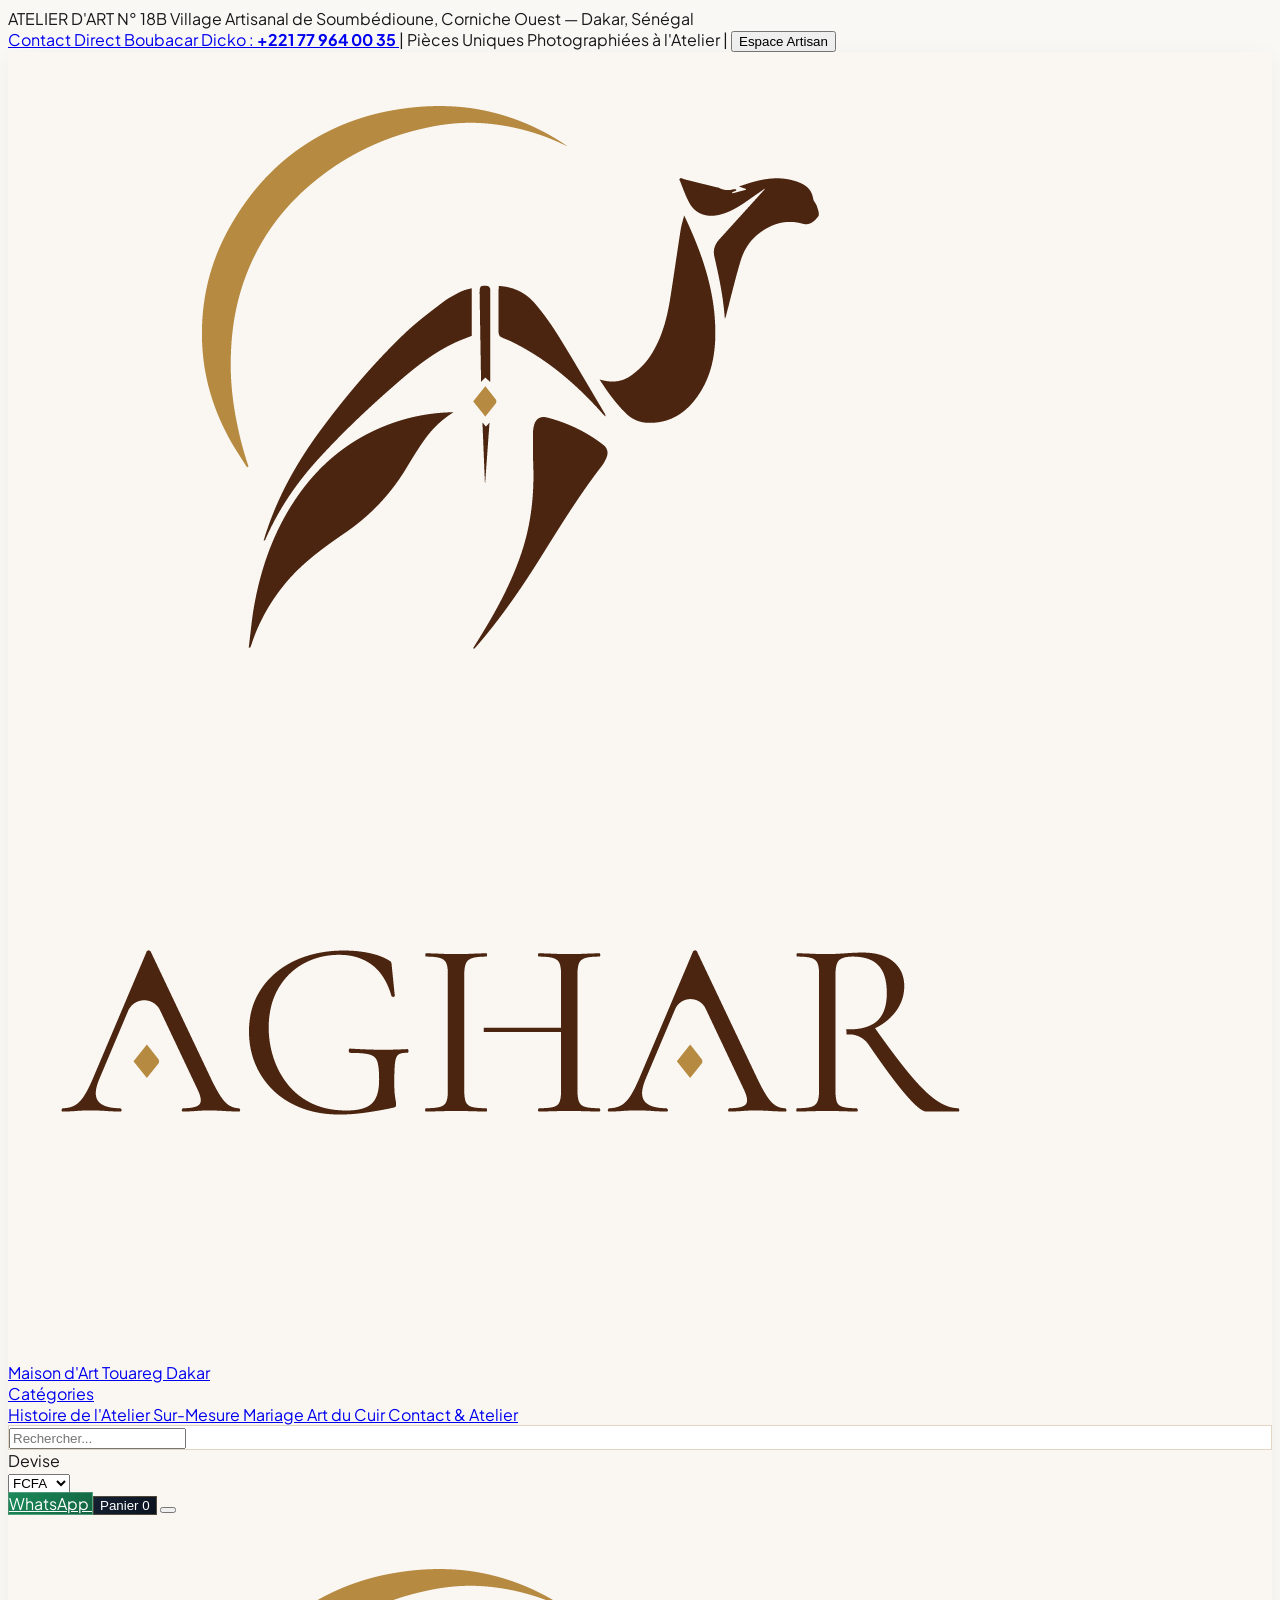
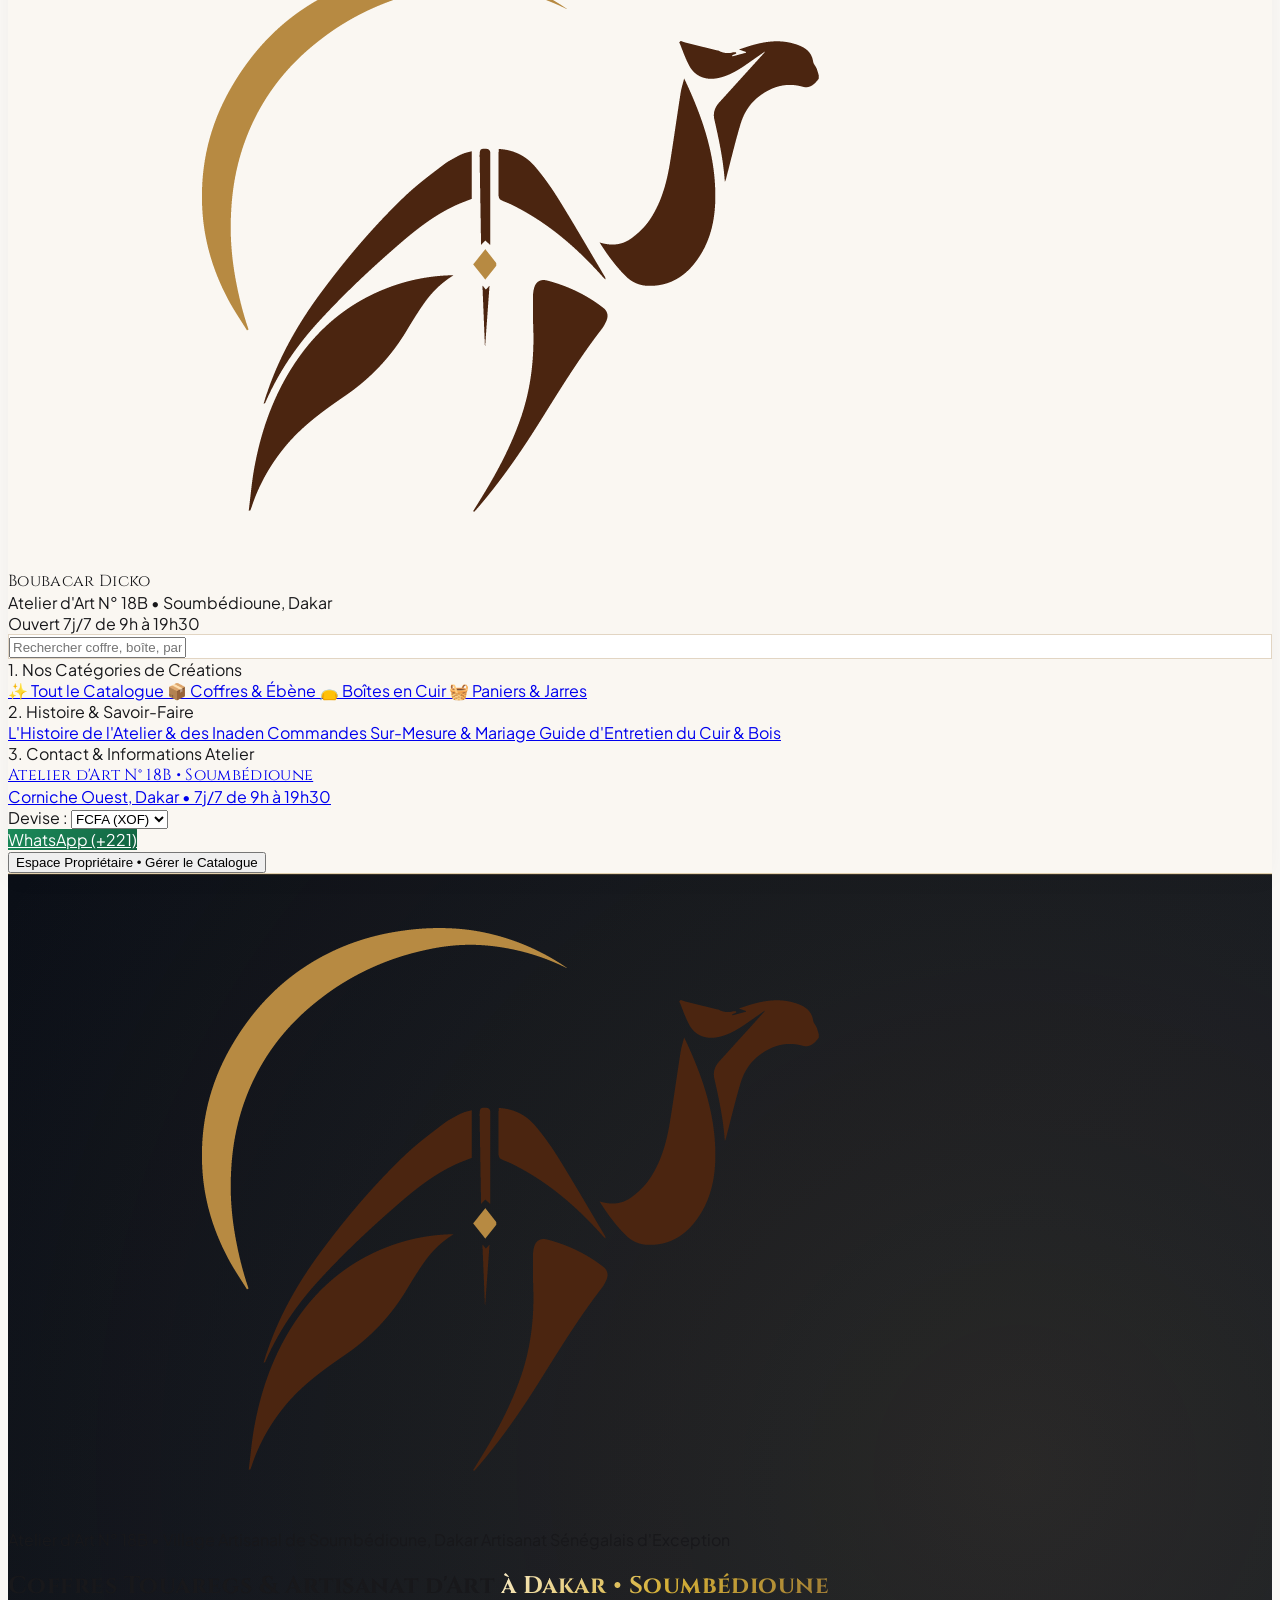
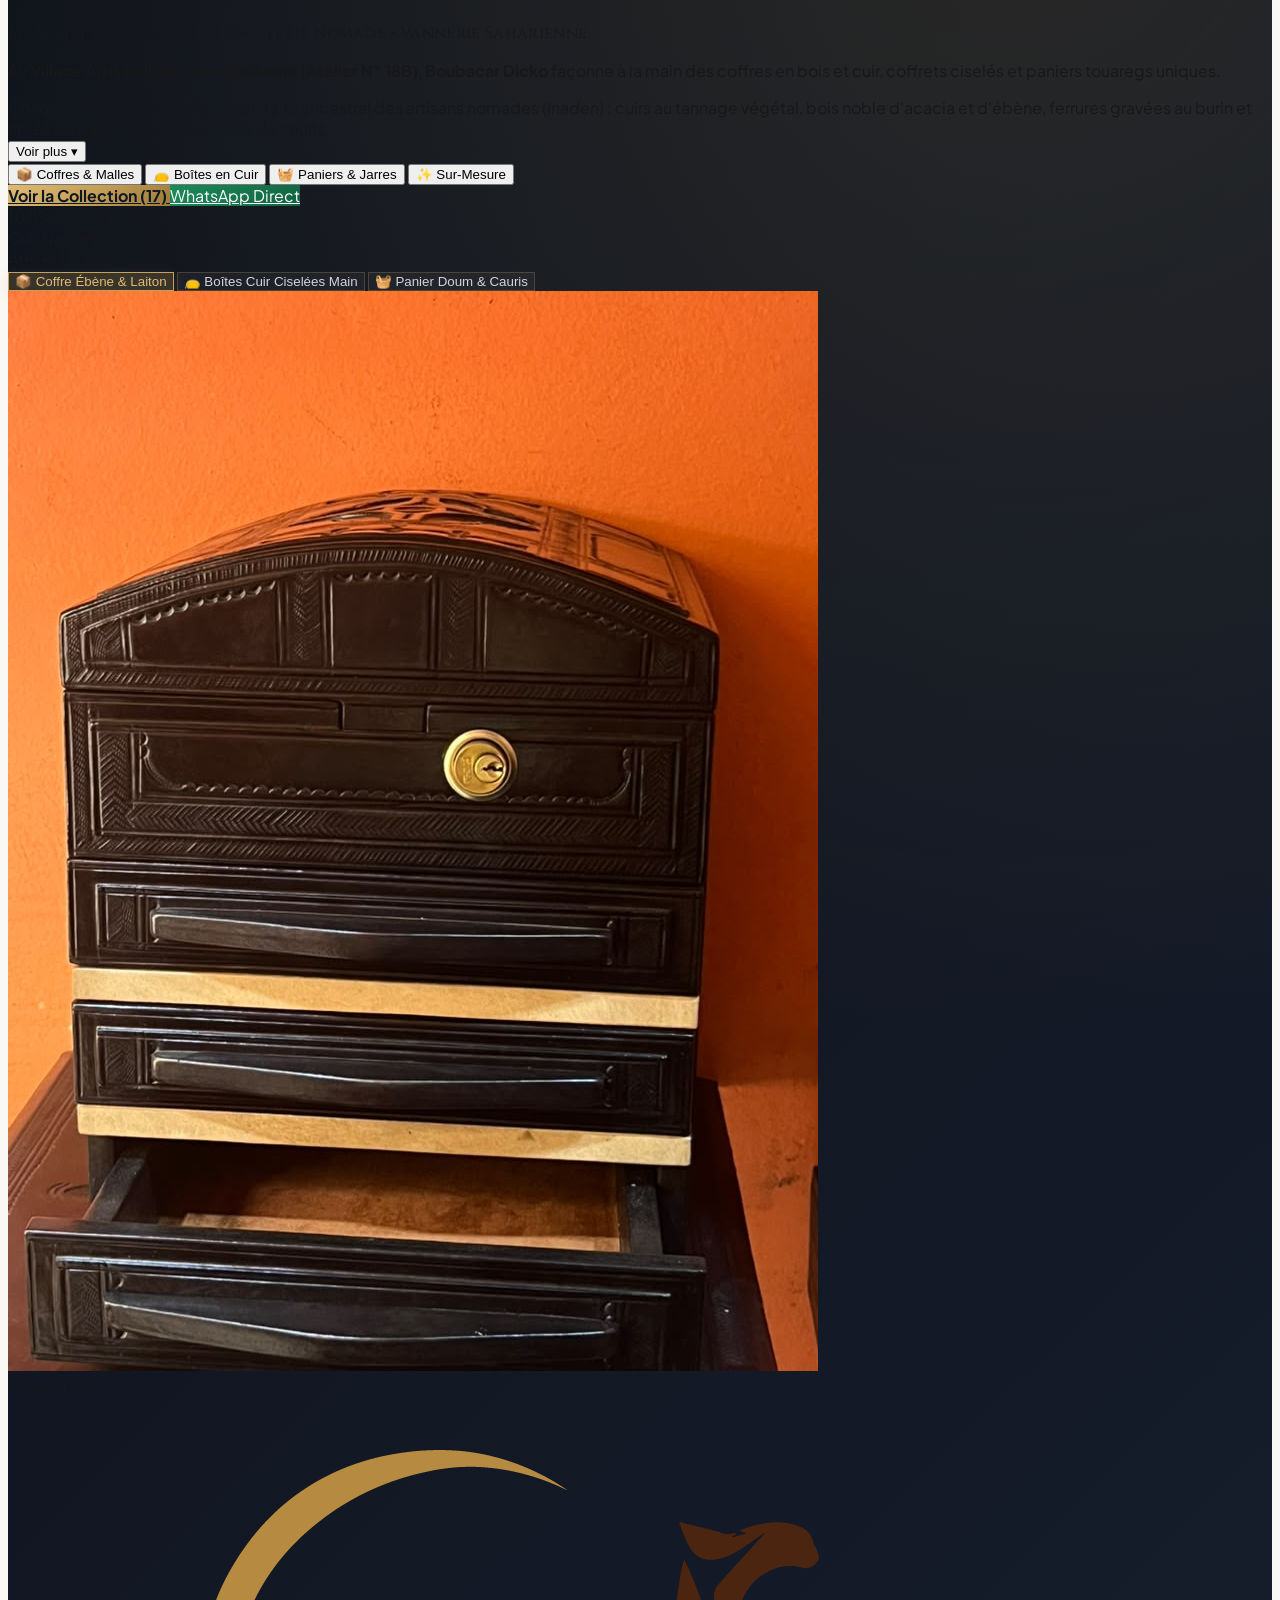
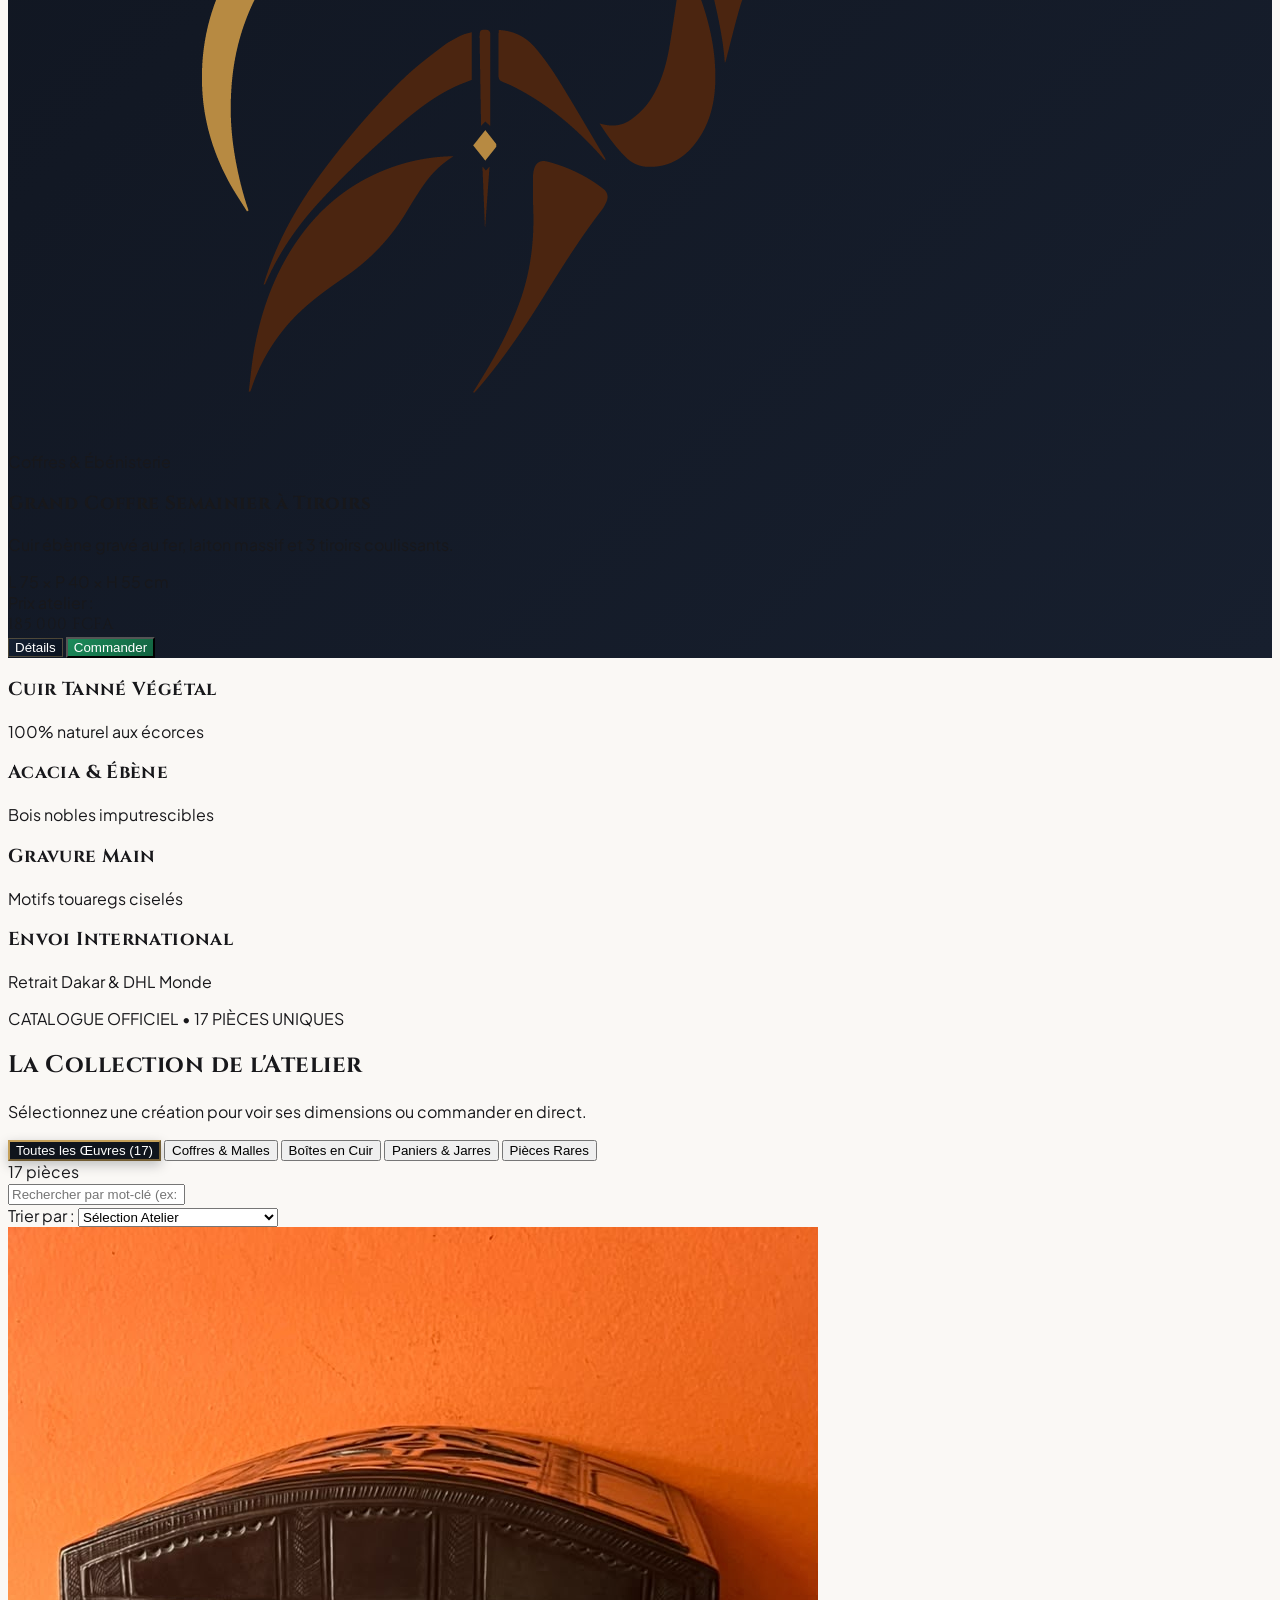
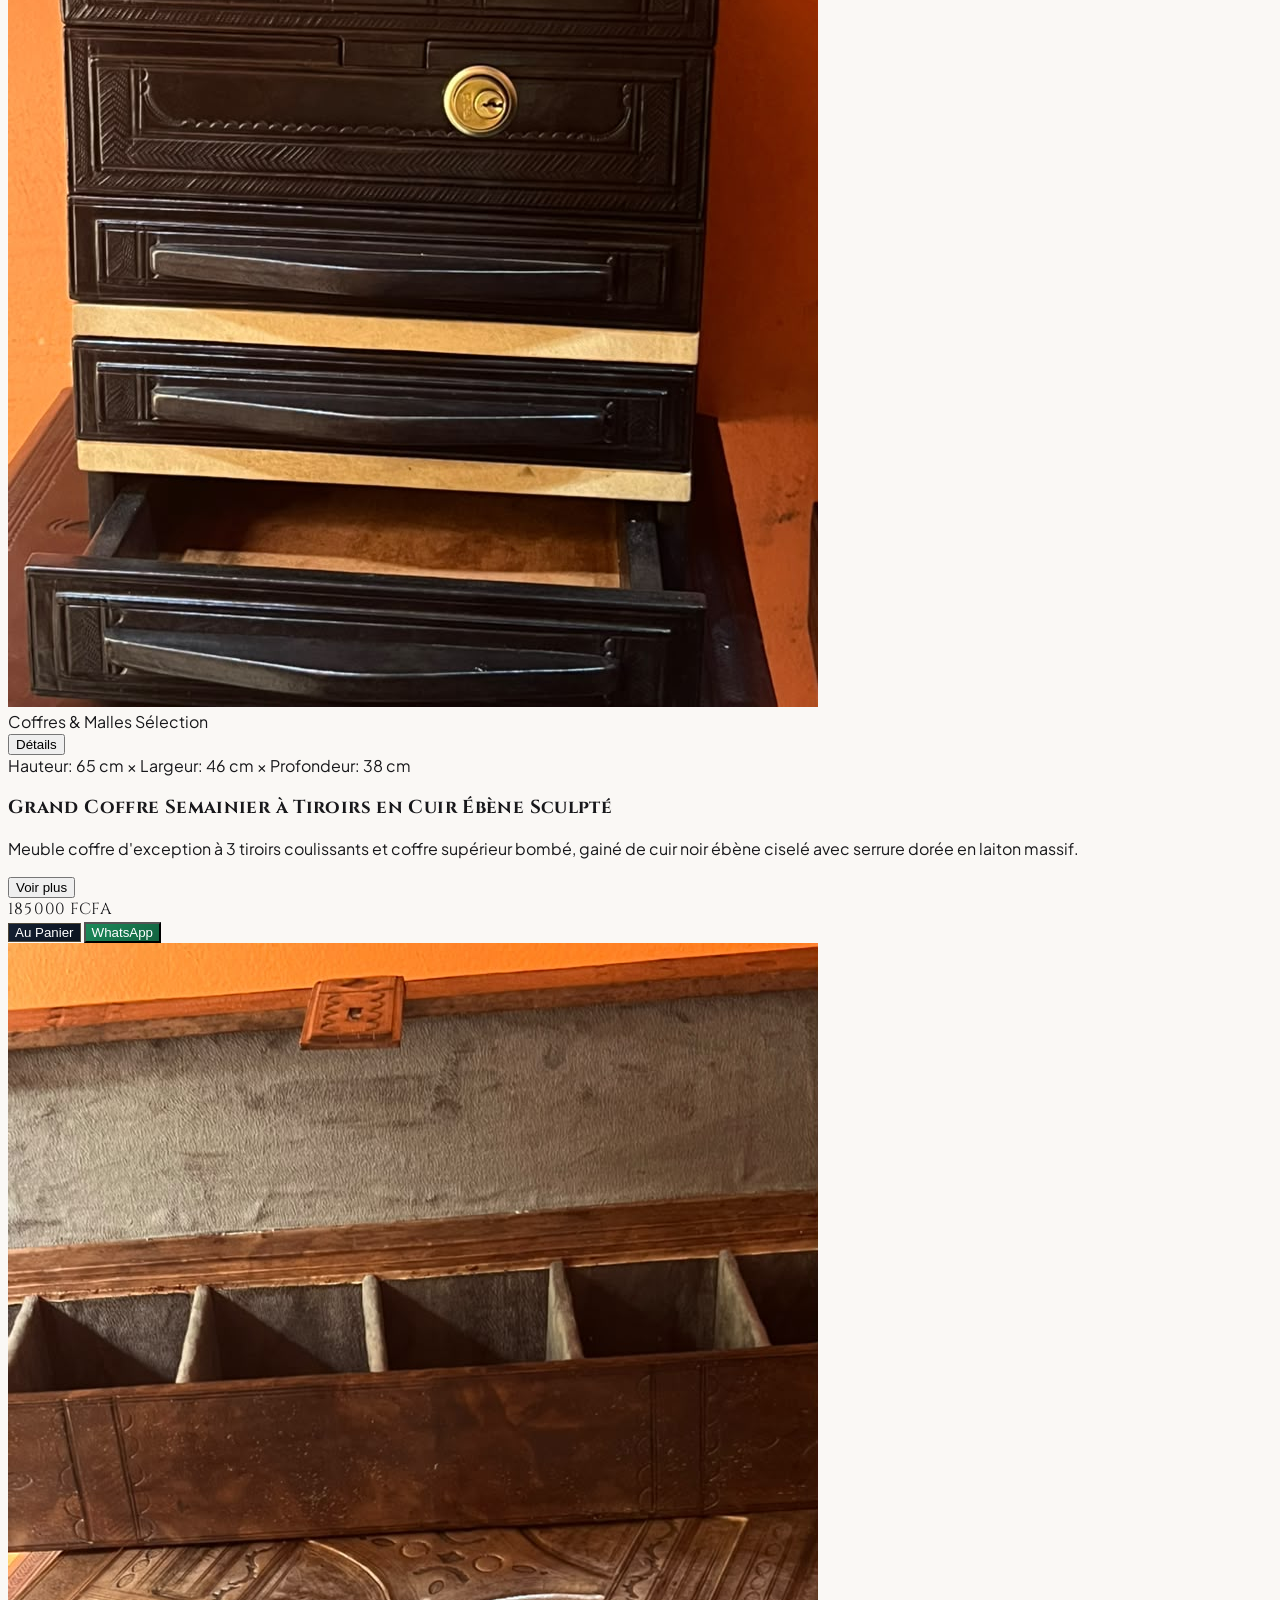
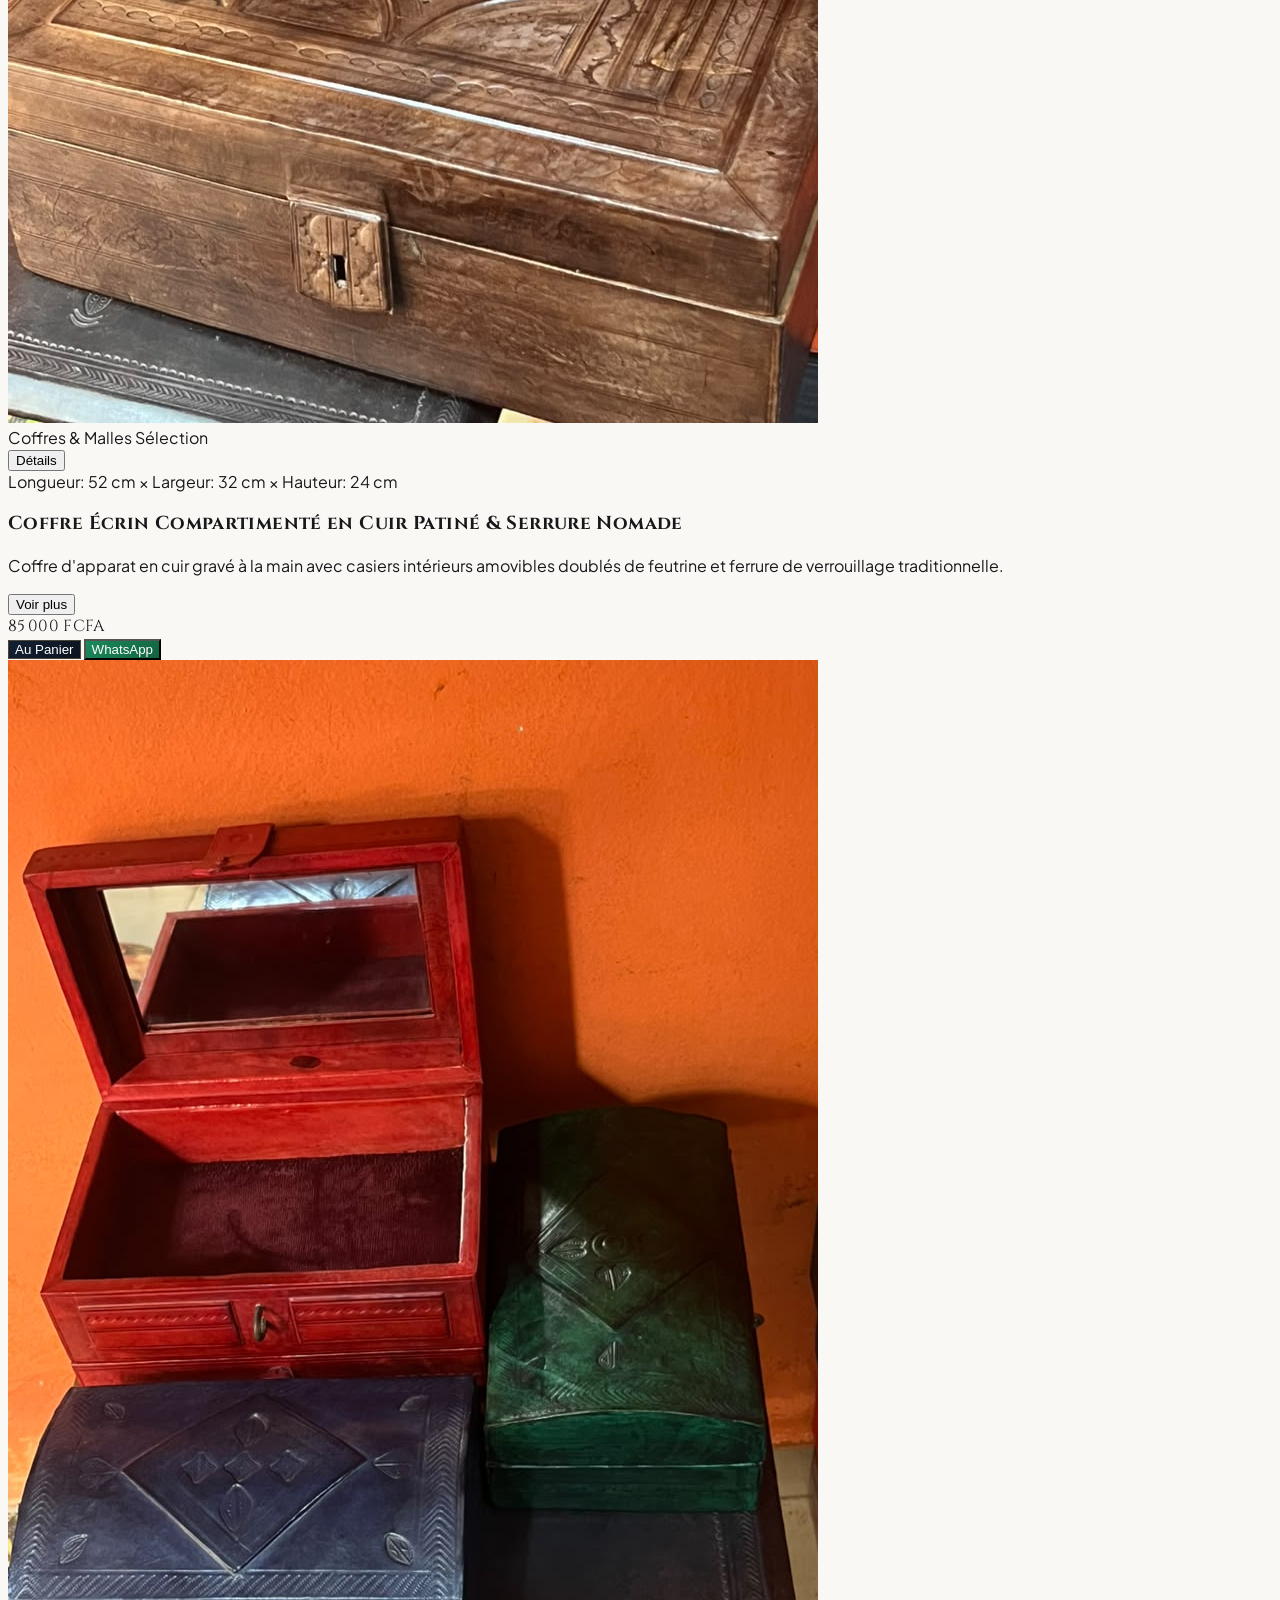
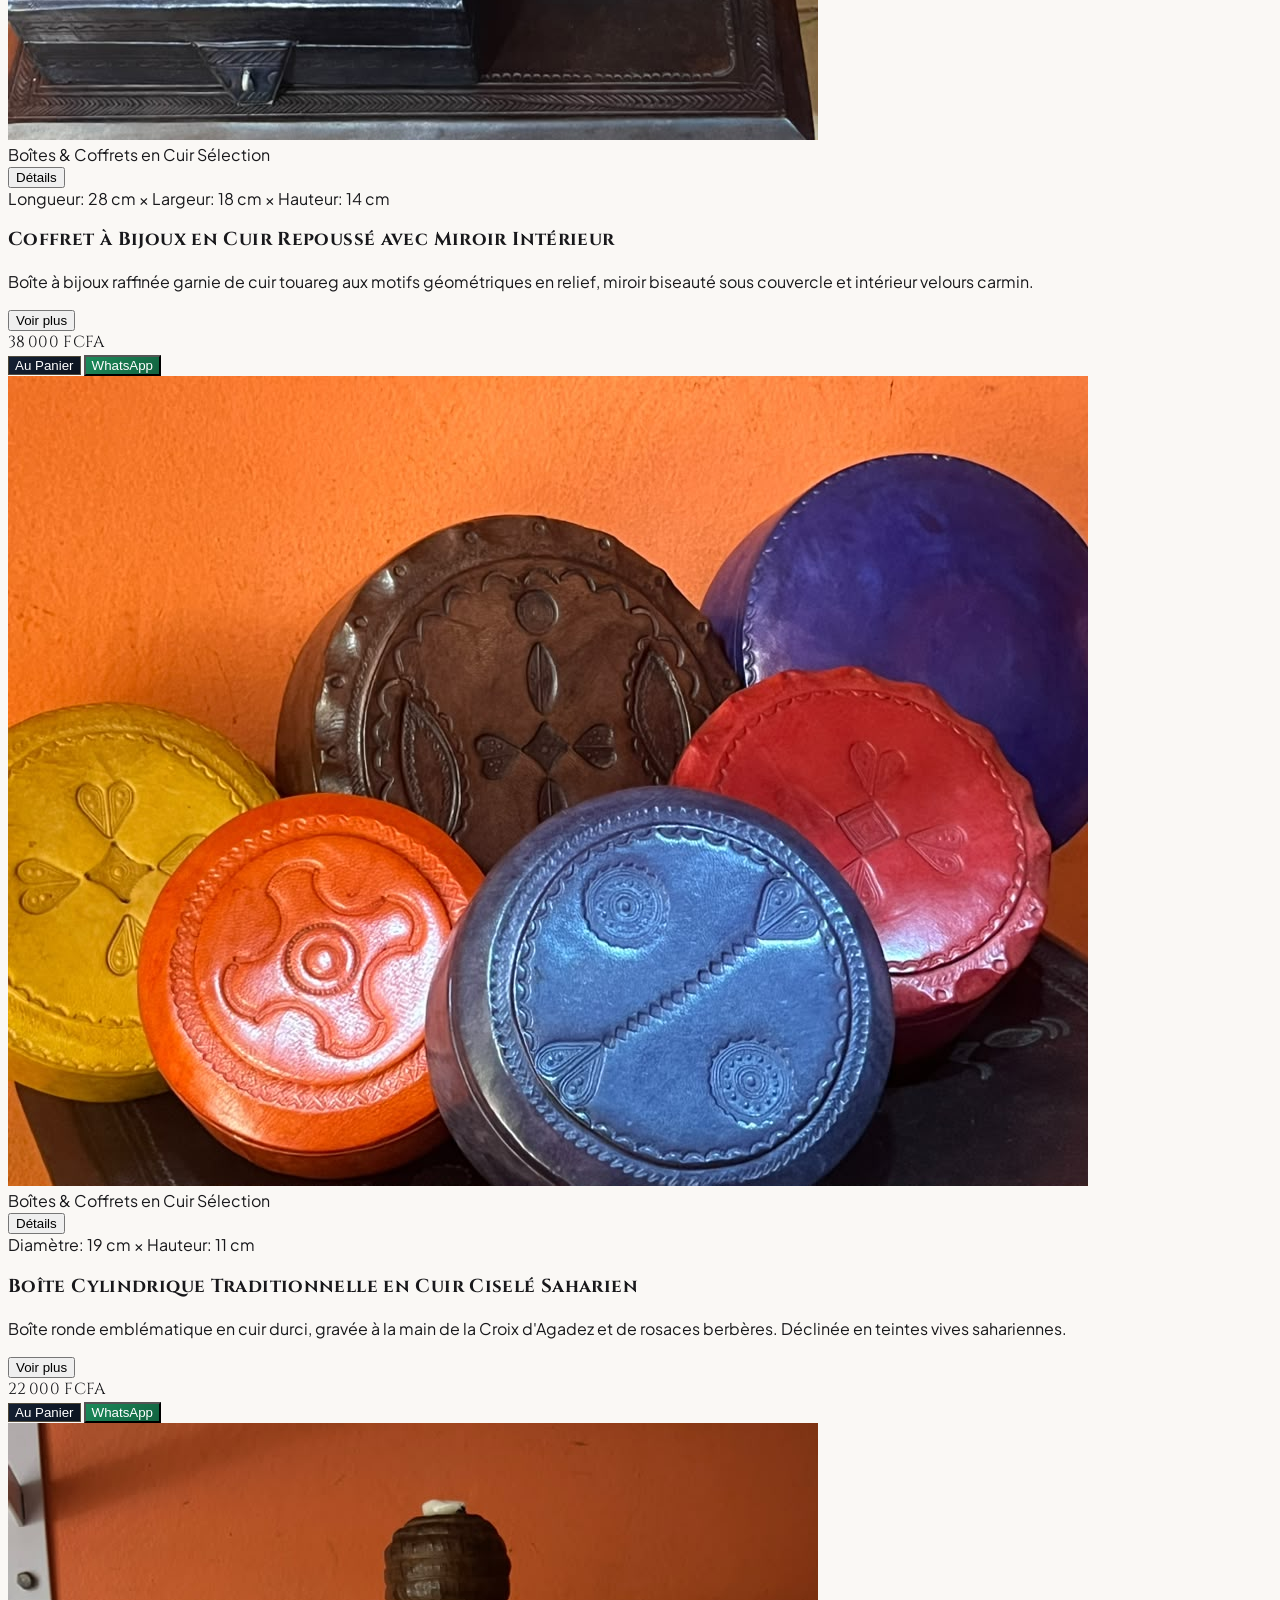
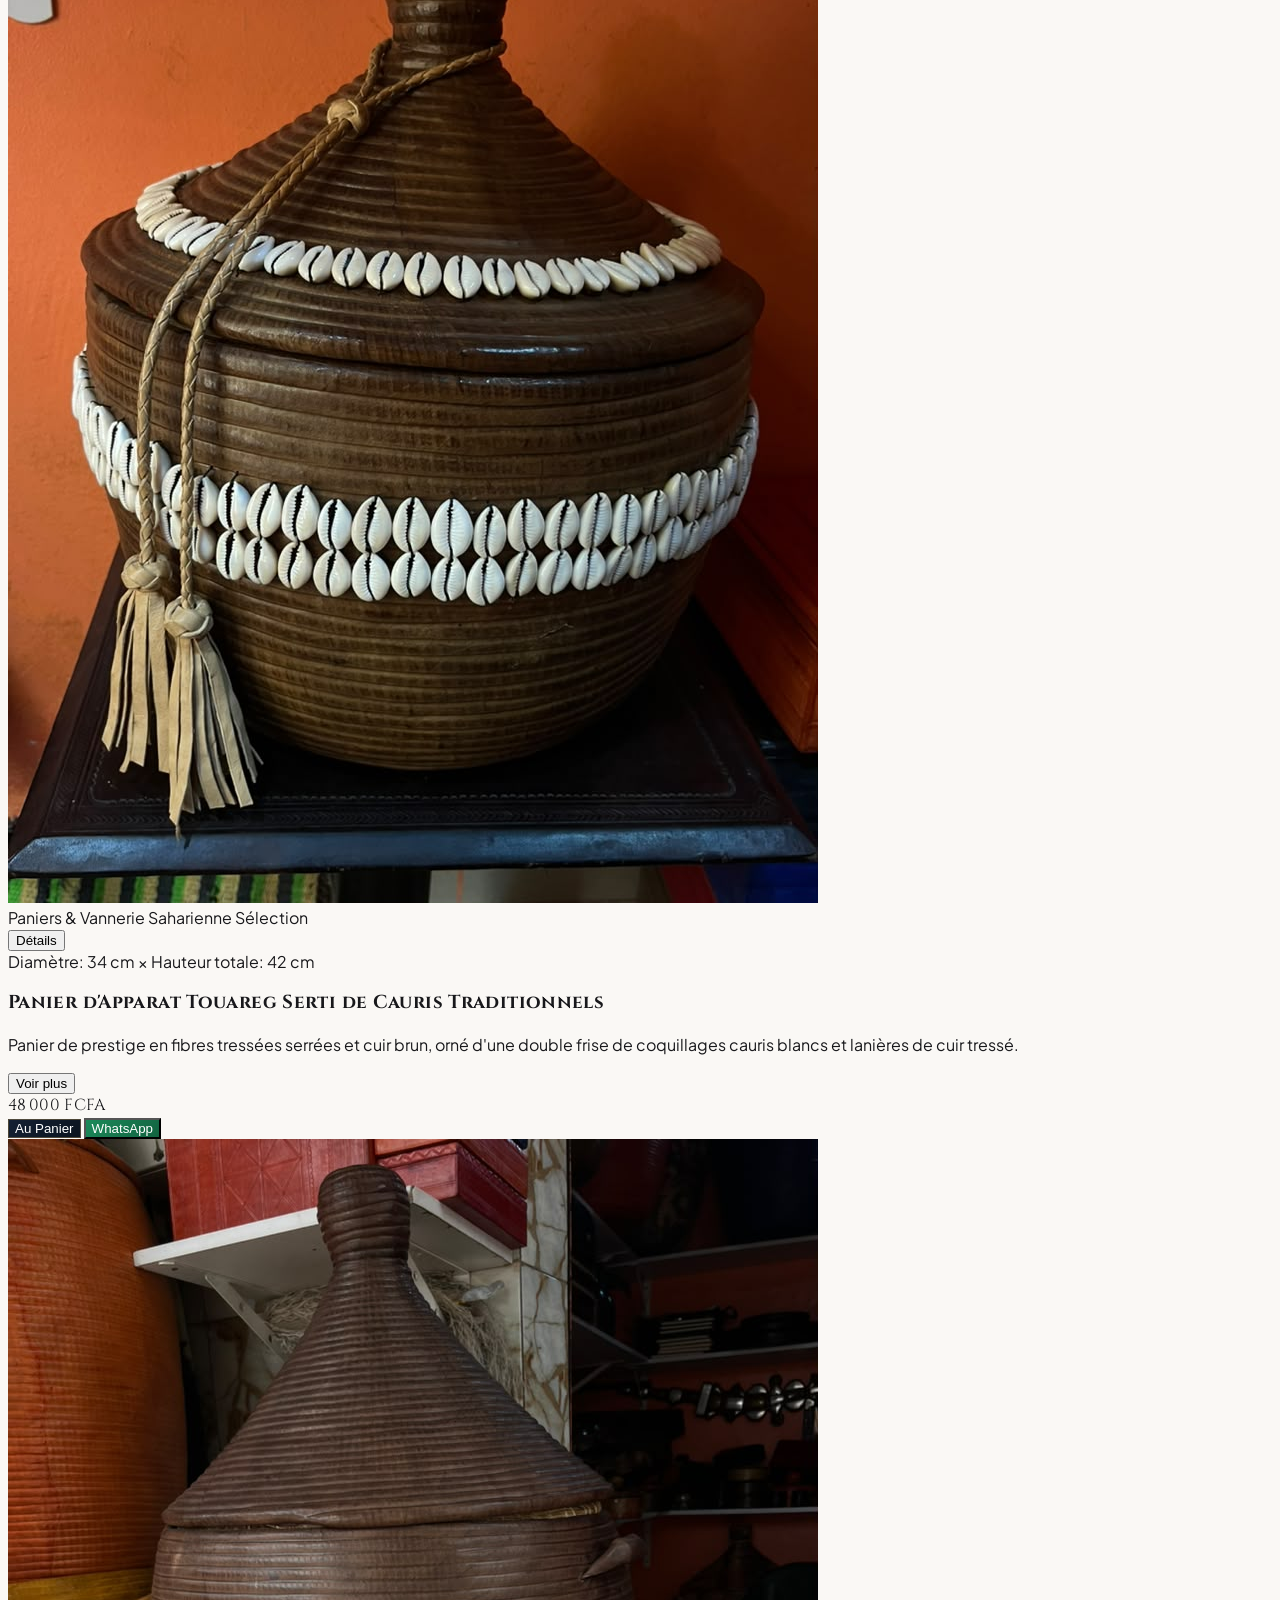
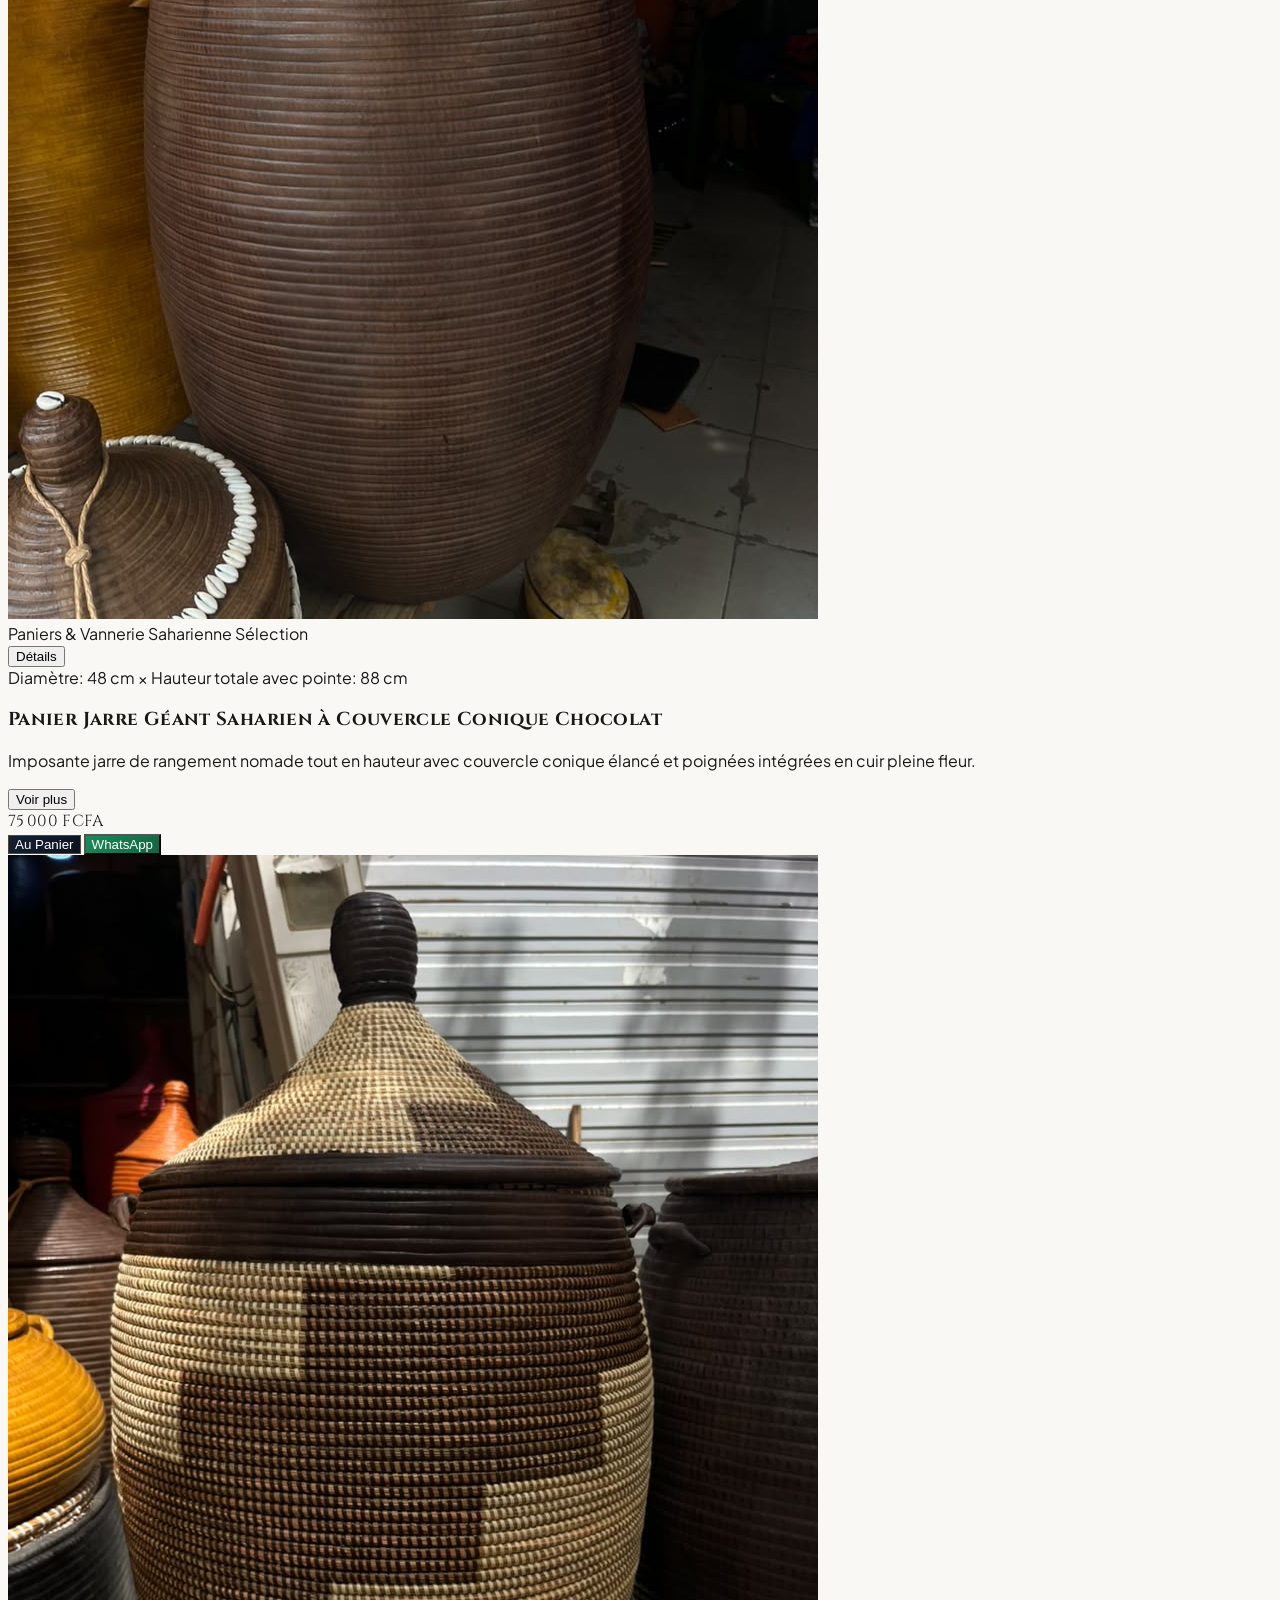
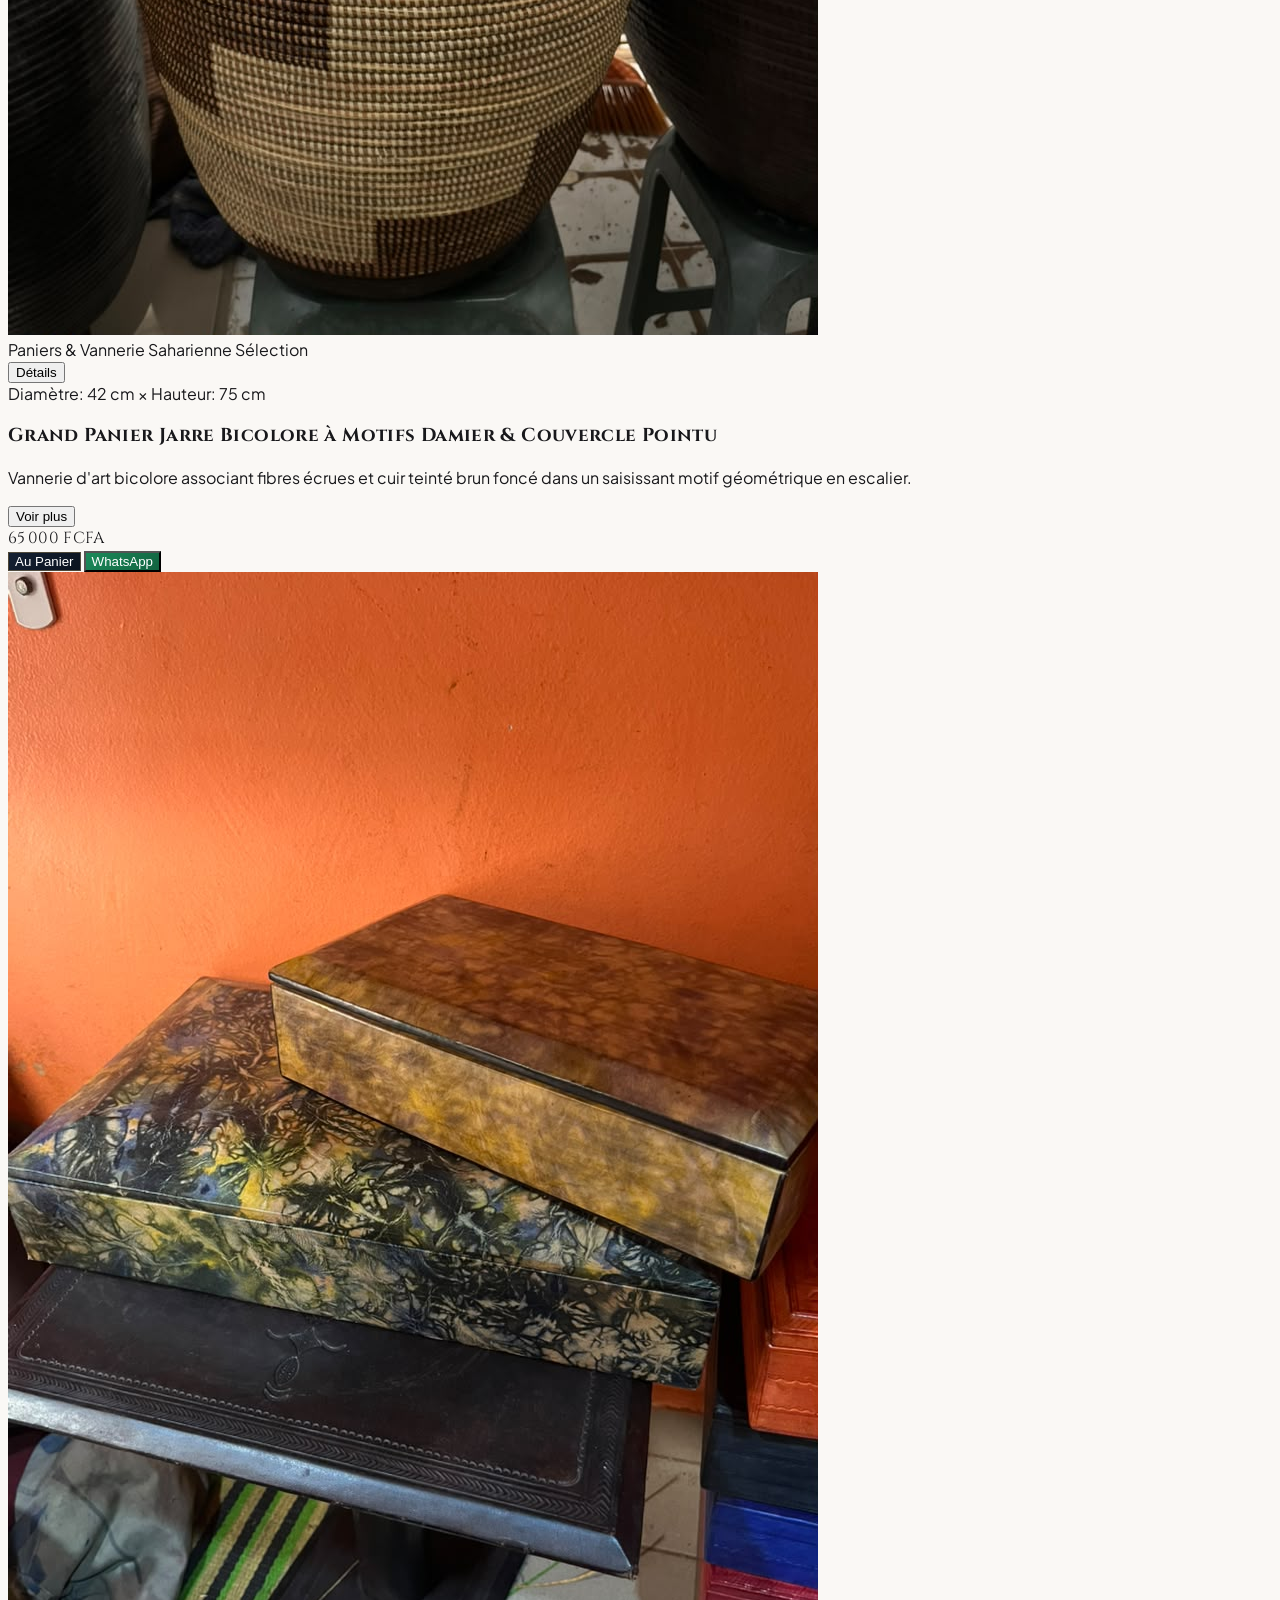
==== index.html @ 00fce7d9 "Epuration des textes avec boutons Voir plus et uniformisation de la palette de couleurs" ====
<!DOCTYPE html>
<html lang="fr" class="scroll-smooth">
<head>
    <meta charset="UTF-8">
    <meta name="viewport" content="width=device-width, initial-scale=1.0">
    <title>AGHAR | Coffres Touaregs & Artisanat Sénégalais à Dakar (Soumbédioune)</title>
    <link rel="icon" type="image/png" href="LOGO1-03.png">
    <link rel="canonical" href="https://aghar-artisnal.netlify.app/">
    <meta name="description" content="Boutique d'artisanat touareg et sénégalais à Dakar (Atelier d'Art N° 18B, Village Artisanal de Soumbédioune). Coffres sculptés en ébène et cuir, boîtes à bijoux en cuir repoussé, vannerie de doum par Boubacar Dicko. Commandes WhatsApp directes au +221 77 964 00 35.">
    <meta name="keywords" content="coffre touareg dakar, artisanat touareg senegal, artisanat senegalais, village artisanal soumbedioune, coffre cuir dakar, boubacar dicko dakar, boite cuir dakar, vannerie doum dakar, boutique artisanat dakar, souvenirs dakar senegal, meubles artisanaux senegal">
    <meta name="author" content="Boubacar Dicko">
    <meta name="robots" content="index, follow">

    <!-- Open Graph (WhatsApp, Facebook, LinkedIn) -->
    <meta property="og:type" content="website">
    <meta property="og:locale" content="fr_FR">
    <meta property="og:site_name" content="AGHAR — Maison d'Artisanat Touareg Dakar">
    <meta property="og:title" content="AGHAR | Coffres Touaregs & Artisanat d'Art à Dakar (Soumbédioune)">
    <meta property="og:description" content="Découvrez les coffres en bois noble d'ébène, boîtes en cuir ciselé et vannerie de Boubacar Dicko à l'Atelier d'Art N° 18B de Soumbédioune. Commande WhatsApp directe.">
    <meta property="og:image" content="articles/15.jpeg">

    <!-- Twitter Card -->
    <meta name="twitter:card" content="summary_large_image">
    <meta name="twitter:title" content="AGHAR | Coffres Touaregs & Artisanat d'Art à Dakar">
    <meta name="twitter:description" content="Atelier d'Art N° 18B, Village Artisanal de Soumbédioune, Dakar. Coffres sculptés, maroquinerie d'art et vannerie touareg.">
    <meta name="twitter:image" content="articles/15.jpeg">

    <!-- Données Structurées Google (Schema.org JSON-LD pour Référencement Local & E-commerce) -->
    <script type="application/ld+json">
    {
      "@context": "https://schema.org",
      "@type": "Store",
      "name": "AGHAR - Maison d'Artisanat Touareg",
      "description": "Atelier et boutique d'artisanat d'art touareg et sénégalais. Coffres semainiers sculptés en ébène et cuir, boîtes à bijoux en cuir repoussé, paniers d'apparat en doum.",
      "image": "LOGO1-03.png",
      "telephone": "+221779640035",
      "priceRange": "22000 FCFA - 185000 FCFA",
      "address": {
        "@type": "PostalAddress",
        "streetAddress": "Atelier d'Art N° 18B, Village Artisanal de Soumbédioune, Corniche Ouest",
        "addressLocality": "Dakar",
        "addressRegion": "Dakar",
        "addressCountry": "SN"
      },
      "geo": {
        "@type": "GeoCoordinates",
        "latitude": 14.6853,
        "longitude": -17.4647
      },
      "openingHoursSpecification": {
        "@type": "OpeningHoursSpecification",
        "dayOfWeek": [
          "Monday", "Tuesday", "Wednesday", "Thursday", "Friday", "Saturday", "Sunday"
        ],
        "opens": "09:00",
        "closes": "19:30"
      },
      "founder": {
        "@type": "Person",
        "name": "Boubacar Dicko",
        "jobTitle": "Artisan Forgeron & Maroquinier Touareg"
      }
    }
    </script>
    
    <!-- Google Fonts -->
    <link rel="preconnect" href="https://fonts.googleapis.com">
    <link rel="preconnect" href="https://fonts.gstatic.com" crossorigin>
    <link href="https://fonts.googleapis.com/css2?family=Cinzel:wght@500;600;700;800;900&family=Playfair+Display:ital,wght@0,500;0,600;0,700;1,400&family=Plus+Jakarta+Sans:ital,wght@0,300;0,400;0,500;0,600;0,700;0,800;1,400&display=swap" rel="stylesheet">
    
    <!-- Tailwind CSS CDN -->
    <script src="https://cdn.tailwindcss.com"></script>
    <script>
        tailwind.config = {
            theme: {
                extend: {
                    colors: {
                        'sand-bg': '#FAF7F2',
                        'sand-alt': '#F3ECE1',
                        'indigo-noir': '#0B131F',
                        'gold-luxe': '#C5A059',
                        'terracotta': '#9A7836',
                        'leather-dark': '#4A2814'
                    },
                    fontFamily: {
                        heading: ['Cinzel', 'serif'],
                        serif: ['"Playfair Display"', 'serif'],
                        sans: ['"Plus Jakarta Sans"', 'sans-serif']
                    }
                }
            }
        }
    </script>
    
    <!-- Lucide Icons -->
    <script src="https://unpkg.com/lucide@latest"></script>
    
    <!-- Custom Luxury Stylesheet -->
    <link rel="stylesheet" href="css/style.css">
    
    <!-- Data & Visuals -->
    <script src="js/data.js"></script>
    <script src="js/images.js"></script>
</head>
<body class="bg-desert-luxury min-h-screen flex flex-col text-stone-900 antialiased selection:bg-amber-200 selection:text-stone-950">

    <!-- Ruban Supérieur de Prestige -->
    <aside class="bg-[#070D16] text-stone-300 text-xs py-2.5 px-4 border-b border-[#C5A059]/35 shadow-inner">
        <div class="max-w-7xl mx-auto flex flex-col sm:flex-row items-center justify-between gap-2.5 text-center sm:text-left">
            <div class="flex items-center gap-2.5 flex-wrap justify-center sm:justify-start">
                <span class="inline-flex items-center px-2.5 py-0.5 rounded-full text-[10px] font-black bg-[#C5A059] text-[#070D16] uppercase tracking-widest shadow-sm">
                    ATELIER D'ART N° 18B
                </span>
                <span class="text-stone-300 font-light text-xs">Village Artisanal de Soumbédioune, Corniche Ouest — Dakar, Sénégal</span>
            </div>
            <div class="flex items-center gap-5 text-xs text-stone-300 flex-wrap justify-center">
                <a href="https://wa.me/221779640035" target="_blank" class="hover:text-amber-300 flex items-center gap-1.5 transition-colors font-medium">
                    <i data-lucide="message-circle" class="w-3.5 h-3.5 text-emerald-400"></i>
                    <span>Contact Direct Boubacar Dicko : <strong class="text-white">+221 77 964 00 35</strong></span>
                </a>
                <span class="hidden md:inline text-stone-600">|</span>
                <span class="hidden md:inline text-[#E8D39E] font-medium flex items-center gap-1.5">
                    <i data-lucide="shield-check" class="w-3.5 h-3.5 text-[#C5A059]"></i>
                    <span>Pièces Uniques Photographiées à l'Atelier</span>
                </span>
                <span class="hidden lg:inline text-stone-600">|</span>
                <button onclick="openAdminModal()" class="hover:text-amber-300 flex items-center gap-1.5 transition-colors font-bold text-amber-200/90 text-xs cursor-pointer py-0.5 px-2 rounded-md bg-white/10 hover:bg-white/20 border border-[#C5A059]/40" title="Gérer le catalogue (Ajout / Retrait de produits)">
                    <i data-lucide="lock" class="w-3 h-3 text-[#C5A059]"></i>
                    <span>Espace Artisan</span>
                </button>
            </div>
        </div>
    </aside>

    <!-- Navigation Principale Haute Joaillerie & Artisanat d'Art -->
    <header class="sticky top-0 z-40 header-glass transition-all shadow-md">
        <div class="max-w-7xl mx-auto px-4 sm:px-6 lg:px-8 h-22 sm:h-26 flex items-center justify-between gap-4 lg:gap-8">
            
            <!-- Logo de Marque Officiel Agrandie & Sceau Prestige -->
            <a href="#" class="flex items-center gap-3 sm:gap-4 group shrink-0 py-1" title="Maison AGHAR — Retour en haut">
                <!-- Médaillon Doré de l'Emblème -->
                <div class="h-14 w-14 sm:h-16 sm:w-16 rounded-full bg-white border-2 border-[#C5A059] p-1.5 flex items-center justify-center shadow-md group-hover:scale-105 group-hover:border-[#9A7836] transition-all duration-300 shrink-0">
                    <img src="LOGO1-03.png" alt="Emblème Touareg AGHAR" class="h-full w-full object-contain">
                </div>
                <!-- Typographie AGHAR Officielle Agrandie avec Sous-Titre -->
                <div class="flex flex-col justify-center">
                    <img src="AGHAR-03.png" alt="AGHAR" class="h-10 sm:h-12 md:h-14 w-auto object-contain object-left group-hover:scale-102 transition-transform duration-300 drop-shadow-sm">
                    <div class="flex items-center gap-2 mt-0.5">
                        <span class="text-[9px] sm:text-[10px] uppercase font-extrabold tracking-[0.24em] text-[#9A7836]">
                            Maison d'Art Touareg
                        </span>
                        <span class="w-1 h-1 rounded-full bg-[#C5A059] hidden sm:inline-block"></span>
                        <span class="text-[9px] sm:text-[10px] uppercase font-bold tracking-widest text-[#C5A059] hidden sm:inline-block">
                            Dakar
                        </span>
                    </div>
                </div>
            </a>

            <!-- Liens de Navigation Éditoriaux (Desktop) -->
            <nav class="hidden xl:flex items-center gap-7 text-xs uppercase font-bold tracking-widest text-stone-700">
                
                <!-- 1. Catégories & Créations (Menu Déroulant) -->
                <div class="nav-dropdown-wrapper py-2">
                    <a href="#creations" class="hover:text-[#9A7836] transition-colors flex items-center gap-1.5 group cursor-pointer" title="Voir les catégories et créations de l'atelier">
                        <span>Catégories</span>
                        <i data-lucide="chevron-down" class="w-3.5 h-3.5 text-[#C5A059] group-hover:rotate-180 transition-transform duration-200"></i>
                    </a>
                    
                    <div class="nav-dropdown-menu">
                        <div class="px-3 py-2 border-b border-stone-100 mb-1">
                            <span class="text-[10px] font-extrabold uppercase tracking-[0.2em] text-[#C5A059]">Spécialités de l'Atelier</span>
                        </div>
                        <a href="#creations" onclick="selectCategoryAndScroll('coffres')" class="nav-dropdown-item group">
                            <div class="w-8 h-8 rounded-lg bg-amber-50 border border-[#C5A059]/40 flex items-center justify-center text-sm shrink-0 group-hover:bg-[#9A7836] group-hover:text-white transition-colors">📦</div>
                            <div>
                                <div class="text-xs font-bold text-stone-900 group-hover:text-[#9A7836]">Coffres & Semainiers</div>
                                <div class="text-[10px] text-stone-500 font-light">Acacia sculpté, cuir d'ébène et laiton</div>
                            </div>
                        </a>
                        <a href="#creations" onclick="selectCategoryAndScroll('boites')" class="nav-dropdown-item group">
                            <div class="w-8 h-8 rounded-lg bg-amber-50 border border-[#C5A059]/40 flex items-center justify-center text-sm shrink-0 group-hover:bg-[#9A7836] group-hover:text-white transition-colors">👝</div>
                            <div>
                                <div class="text-xs font-bold text-stone-900 group-hover:text-[#9A7836]">Boîtes & Écrins en Cuir</div>
                                <div class="text-[10px] text-stone-500 font-light">Cuir ciselé, safran, miroirs nomades</div>
                            </div>
                        </a>
                        <a href="#creations" onclick="selectCategoryAndScroll('paniers')" class="nav-dropdown-item group">
                            <div class="w-8 h-8 rounded-lg bg-amber-50 border border-[#C5A059]/40 flex items-center justify-center text-sm shrink-0 group-hover:bg-[#9A7836] group-hover:text-white transition-colors">🧺</div>
                            <div>
                                <div class="text-xs font-bold text-stone-900 group-hover:text-[#9A7836]">Paniers & Jarres Sahariennes</div>
                                <div class="text-[10px] text-stone-500 font-light">Vannerie de doum sauvage & cauris</div>
                            </div>
                        </a>
                        <a href="#surmesure" class="nav-dropdown-item group">
                            <div class="w-8 h-8 rounded-lg bg-amber-100 border border-amber-300/80 flex items-center justify-center text-sm shrink-0 group-hover:bg-[#9A7836] group-hover:text-white transition-colors">✨</div>
                            <div>
                                <div class="text-xs font-bold text-[#9A7836]">Sur-Mesure & Mariages</div>
                                <div class="text-[10px] text-stone-500 font-light">Créations personnalisées sur commande</div>
                            </div>
                        </a>
                        <div class="mt-1 pt-2 border-t border-stone-100">
                            <a href="#creations" onclick="selectCategoryAndScroll('all')" class="flex items-center justify-between text-[11px] font-extrabold text-[#C5A059] hover:text-[#9A7836] px-3 py-1.5 rounded-lg hover:bg-stone-50 transition-colors">
                                <span>Voir Tout le Catalogue (17 Pièces)</span>
                                <i data-lucide="arrow-right" class="w-3.5 h-3.5"></i>
                            </a>
                        </div>
                    </div>
                </div>

                <!-- 2. Histoire de l'Atelier -->
                <a href="#artisan" class="hover:text-[#9A7836] transition-colors py-2 relative group" title="Découvrir l'histoire de Boubacar Dicko et des Inaden">
                    <span>Histoire de l'Atelier</span>
                    <span class="absolute bottom-0 left-0 w-0 h-0.5 bg-[#C5A059] group-hover:w-full transition-all duration-300"></span>
                </a>
                
                <!-- 3. Sur-Mesure -->
                <a href="#surmesure" class="hover:text-[#9A7836] transition-colors py-2 relative group flex items-center gap-1.5" title="Commander un coffre ou meuble personnalisé">
                    <span>Sur-Mesure</span>
                    <span class="px-1.5 py-0.5 rounded text-[9px] font-extrabold bg-amber-100 text-[#9A7836] border border-amber-300/60 uppercase">Mariage</span>
                </a>
                
                <!-- 4. Art du Cuir (Guide Entretien) -->
                <a href="#entretien" class="hover:text-[#9A7836] transition-colors py-2 relative group" title="Conseils d'entretien du cuir et du bois">
                    <span>Art du Cuir</span>
                    <span class="absolute bottom-0 left-0 w-0 h-0.5 bg-[#C5A059] group-hover:w-full transition-all duration-300"></span>
                </a>
                
                <!-- 5. Contact & Atelier -->
                <a href="#contact" class="hover:text-[#9A7836] transition-colors py-2 relative group flex items-center gap-1.5 text-[#9A7836] font-black" title="Adresse, WhatsApp et horaires d'ouverture à Soumbédioune">
                    <i data-lucide="map-pin" class="w-3.5 h-3.5 text-[#C5A059]"></i>
                    <span>Contact & Atelier</span>
                    <span class="absolute bottom-0 left-0 w-0 h-0.5 bg-[#9A7836] group-hover:w-full transition-all duration-300"></span>
                </a>
            </nav>

            <!-- Actions & Hub Interactif : Recherche, Devise, WhatsApp & Panier -->
            <div class="flex items-center gap-2.5 sm:gap-3">
                
                <!-- Recherche Rapide Intégrée (Desktop) -->
                <div class="header-search-wrap hidden md:flex items-center gap-2 px-3 py-1.5 rounded-full shadow-inner max-w-[180px] lg:max-w-[220px]">
                    <i data-lucide="search" class="w-3.5 h-3.5 text-stone-400 shrink-0"></i>
                    <input type="text" id="headerSearchInput" placeholder="Rechercher..." class="bg-transparent text-xs text-stone-800 placeholder-stone-400 focus:outline-none w-full">
                </div>

                <!-- Sélecteur de Devise Raffiné -->
                <div class="relative">
                    <label for="currencySelector" class="sr-only">Devise</label>
                    <div class="flex items-center gap-1 bg-white hover:bg-stone-50 border border-stone-300 text-stone-900 rounded-xl px-2.5 py-1.5 shadow-sm transition-all focus-within:ring-2 focus-within:ring-[#C5A059]">
                        <i data-lucide="coins" class="w-3.5 h-3.5 text-[#C5A059] shrink-0"></i>
                        <select id="currencySelector" class="bg-transparent text-xs font-bold cursor-pointer focus:outline-none pr-1">
                            <option value="FCFA" selected>FCFA</option>
                            <option value="EUR">€ EUR</option>
                            <option value="USD">$ USD</option>
                        </select>
                    </div>
                </div>

                <!-- Bouton WhatsApp Artisan Direct Header -->
                <a href="https://wa.me/221779640035?text=Bonjour%20Boubacar,%20je%20d%C3%A9couvre%20votre%20boutique%20AGHAR" target="_blank" class="header-wa-btn hidden sm:flex items-center gap-2 px-3 py-2 rounded-xl text-xs font-bold shadow-md tracking-wider uppercase group" title="Échanger en direct avec Boubacar Dicko sur WhatsApp">
                    <i data-lucide="message-circle" class="w-4 h-4 text-white"></i>
                    <span class="hidden lg:inline">WhatsApp</span>
                    <span class="w-2 h-2 rounded-full bg-emerald-300 animate-pulse"></span>
                </a>

                <!-- Bouton Panier d'Exception -->
                <button id="cartToggleBtn" class="relative px-3.5 py-2 sm:py-2.5 rounded-xl btn-luxury-primary text-white transition-all active:scale-95 shadow-md flex items-center gap-2" title="Consulter le panier">
                    <i data-lucide="shopping-bag" class="w-4 h-4 text-[#FFDF80]"></i>
                    <span class="hidden sm:inline text-xs font-bold tracking-wider uppercase">Panier</span>
                    <span class="cart-badge bg-[#9A7836] text-white text-[11px] font-black w-5 h-5 rounded-full flex items-center justify-center border-2 border-white shadow-sm transition-transform">0</span>
                </button>

                <!-- Menu Mobile Hamburger -->
                <button id="mobileMenuBtn" class="xl:hidden p-2.5 rounded-xl text-stone-800 bg-stone-100 hover:bg-stone-200 border border-stone-300 transition-colors" aria-label="Ouvrir le menu mobile">
                    <i data-lucide="menu" class="w-5 h-5"></i>
                </button>
            </div>
        </div>

        <!-- Menu Mobile Déroulant Enrichi Haute Joaillerie -->
        <div id="mobileMenu" class="hidden xl:hidden bg-[#FAF7F2] border-b-2 border-[#C5A059]/40 px-5 py-6 space-y-5 shadow-2xl transition-all">
            
            <!-- Carte Profil Atelier Mobile -->
            <div class="p-3.5 bg-white rounded-2xl border border-stone-200 shadow-sm flex items-center gap-3">
                <div class="w-12 h-12 rounded-full bg-[#0B131F] border border-[#C5A059] p-1 flex items-center justify-center shrink-0">
                    <img src="LOGO1-03.png" alt="Emblème" class="w-full h-full object-contain">
                </div>
                <div class="flex-1 min-w-0">
                    <div class="text-xs font-extrabold font-heading text-stone-900 truncate">Boubacar Dicko</div>
                    <div class="text-[11px] text-[#9A7836] font-medium">Atelier d'Art N° 18B • Soumbédioune, Dakar</div>
                    <div class="text-[10px] text-stone-500 mt-0.5">Ouvert 7j/7 de 9h à 19h30</div>
                </div>
            </div>

            <!-- Barre de Recherche Mobile -->
            <div class="header-search-wrap flex items-center gap-2.5 px-4 py-2.5 rounded-xl shadow-inner bg-white">
                <i data-lucide="search" class="w-4 h-4 text-stone-400"></i>
                <input type="text" id="mobileSearchInput" placeholder="Rechercher coffre, boîte, panier..." class="bg-transparent text-xs text-stone-800 placeholder-stone-400 focus:outline-none w-full">
            </div>

            <!-- 1. Accès Direct aux Catégories de l'Atelier -->
            <div>
                <div class="text-[10px] uppercase font-black tracking-[0.2em] text-[#C5A059] mb-2 flex items-center gap-1.5">
                    <i data-lucide="layers" class="w-3.5 h-3.5"></i>
                    <span>1. Nos Catégories de Créations</span>
                </div>
                <div class="grid grid-cols-2 gap-2">
                    <a href="#creations" onclick="selectCategoryAndScroll('all')" class="p-2.5 bg-white rounded-xl border border-stone-200 flex items-center gap-2 text-xs font-bold text-stone-800 hover:border-[#C5A059] shadow-sm">
                        <span>✨</span>
                        <span class="truncate">Tout le Catalogue</span>
                    </a>
                    <a href="#creations" onclick="selectCategoryAndScroll('coffres')" class="p-2.5 bg-white rounded-xl border border-stone-200 flex items-center gap-2 text-xs font-bold text-stone-800 hover:border-[#C5A059] shadow-sm">
                        <span>📦</span>
                        <span class="truncate">Coffres & Ébène</span>
                    </a>
                    <a href="#creations" onclick="selectCategoryAndScroll('boites')" class="p-2.5 bg-white rounded-xl border border-stone-200 flex items-center gap-2 text-xs font-bold text-stone-800 hover:border-[#C5A059] shadow-sm">
                        <span>👝</span>
                        <span class="truncate">Boîtes en Cuir</span>
                    </a>
                    <a href="#creations" onclick="selectCategoryAndScroll('paniers')" class="p-2.5 bg-white rounded-xl border border-stone-200 flex items-center gap-2 text-xs font-bold text-stone-800 hover:border-[#C5A059] shadow-sm">
                        <span>🧺</span>
                        <span class="truncate">Paniers & Jarres</span>
                    </a>
                </div>
            </div>

            <!-- 2. Découvrir l'Atelier & Savoir-Faire -->
            <div>
                <div class="text-[10px] uppercase font-black tracking-[0.2em] text-[#C5A059] mb-2 flex items-center gap-1.5">
                    <i data-lucide="compass" class="w-3.5 h-3.5"></i>
                    <span>2. Histoire & Savoir-Faire</span>
                </div>
                <div class="space-y-1.5">
                    <a href="#artisan" onclick="document.getElementById('mobileMenu').classList.add('hidden')" class="flex items-center justify-between p-2.5 bg-white rounded-xl border border-stone-200 text-xs font-semibold text-stone-800">
                        <span class="flex items-center gap-2"><i data-lucide="flame" class="w-4 h-4 text-[#9A7836]"></i> L'Histoire de l'Atelier & des Inaden</span>
                        <i data-lucide="chevron-right" class="w-4 h-4 text-stone-400"></i>
                    </a>
                    <a href="#surmesure" onclick="document.getElementById('mobileMenu').classList.add('hidden')" class="flex items-center justify-between p-2.5 bg-white rounded-xl border border-stone-200 text-xs font-semibold text-stone-800">
                        <span class="flex items-center gap-2"><i data-lucide="sparkles" class="w-4 h-4 text-[#C5A059]"></i> Commandes Sur-Mesure & Mariage</span>
                        <i data-lucide="chevron-right" class="w-4 h-4 text-stone-400"></i>
                    </a>
                    <a href="#entretien" onclick="document.getElementById('mobileMenu').classList.add('hidden')" class="flex items-center justify-between p-2.5 bg-white rounded-xl border border-stone-200 text-xs font-semibold text-stone-800">
                        <span class="flex items-center gap-2"><i data-lucide="feather" class="w-4 h-4 text-stone-600"></i> Guide d'Entretien du Cuir & Bois</span>
                        <i data-lucide="chevron-right" class="w-4 h-4 text-stone-400"></i>
                    </a>
                </div>
            </div>

            <!-- 3. Informations de Contact & Visite -->
            <div>
                <div class="text-[10px] uppercase font-black tracking-[0.2em] text-[#9A7836] mb-2 flex items-center gap-1.5">
                    <i data-lucide="phone-call" class="w-3.5 h-3.5"></i>
                    <span>3. Contact & Informations Atelier</span>
                </div>
                <div class="space-y-2">
                    <a href="#contact" onclick="document.getElementById('mobileMenu').classList.add('hidden')" class="p-3 bg-[#0B131F] text-white rounded-xl border border-[#C5A059]/40 flex items-center justify-between shadow-sm">
                        <div class="flex items-center gap-2.5">
                            <i data-lucide="map-pin" class="w-4 h-4 text-amber-300"></i>
                            <div>
                                <div class="text-xs font-bold font-heading text-white">Atelier d'Art N° 18B • Soumbédioune</div>
                                <div class="text-[10px] text-stone-300 font-light">Corniche Ouest, Dakar • 7j/7 de 9h à 19h30</div>
                            </div>
                        </div>
                        <i data-lucide="chevron-right" class="w-4 h-4 text-amber-300"></i>
                    </a>
                </div>
            </div>

            <!-- Sélecteur Devise Mobile & Contact Rapide -->
            <div class="pt-3 border-t border-stone-200 flex items-center justify-between gap-3">
                <div class="flex items-center gap-2">
                    <span class="text-xs text-stone-500 font-medium">Devise :</span>
                    <select id="mobileCurrencySelector" class="bg-white border border-stone-300 rounded-lg px-2.5 py-1 text-xs font-bold text-stone-900">
                        <option value="FCFA" selected>FCFA (XOF)</option>
                        <option value="EUR">€ EUR</option>
                        <option value="USD">$ USD</option>
                    </select>
                </div>
                <a href="https://wa.me/221779640035" target="_blank" class="btn-whatsapp-luxe px-3.5 py-2 rounded-xl text-xs font-bold flex items-center gap-1.5 shadow-sm">
                    <i data-lucide="message-circle" class="w-4 h-4"></i>
                    <span>WhatsApp (+221)</span>
                </a>
            </div>

            <!-- Accès Propriétaire Mobile -->
            <div class="pt-2">
                <button onclick="openAdminModal(); document.getElementById('mobileMenu').classList.add('hidden');" class="w-full py-2.5 px-3 rounded-xl bg-stone-900 text-amber-300 text-xs font-bold flex items-center justify-center gap-2 border border-[#C5A059]/40 hover:bg-stone-800">
                    <i data-lucide="lock" class="w-3.5 h-3.5 text-[#C5A059]"></i>
                    <span>Espace Propriétaire • Gérer le Catalogue</span>
                </button>
            </div>

        </div>
    </header>

    <!-- Hero Section Haute Joaillerie & Artisanat d'Art Saharien -->
    <section class="relative hero-luxury-bg text-white overflow-hidden py-14 sm:py-20 lg:py-24 px-4 sm:px-6 lg:px-8 border-b-2 border-[#C5A059]/40">
        
        <!-- Éléments Lumineux & Textures du Sahara -->
        <div class="absolute top-0 left-1/4 w-96 h-96 bg-amber-500/10 rounded-full blur-3xl pointer-events-none"></div>
        <div class="absolute bottom-0 right-1/4 w-[30rem] h-[30rem] bg-[#9A7836]/20 rounded-full blur-3xl pointer-events-none"></div>

        <div class="max-w-7xl mx-auto relative z-10">
            <div class="grid grid-cols-1 lg:grid-cols-12 gap-10 lg:gap-14 items-center">
                
                <!-- Colonne Gauche : Narration de Prestige & Accès aux 3 Métiers -->
                <div class="lg:col-span-7 space-y-6 sm:space-y-7 text-center lg:text-left">
                    
                    <!-- Sceau d'Authenticité Touareg & Référencement Dakar -->
                    <div class="inline-flex flex-wrap items-center justify-center lg:justify-start gap-2.5 px-4 py-2 rounded-full bg-stone-900/80 border border-[#C5A059]/60 shadow-xl backdrop-blur-md">
                        <div class="w-6 h-6 rounded-full bg-white/10 p-0.5 border border-[#C5A059] flex items-center justify-center shrink-0">
                            <img src="LOGO1-03.png" alt="Emblème AGHAR" class="w-full h-full object-contain">
                        </div>
                        <span class="text-[11px] font-extrabold uppercase tracking-[0.2em] text-[#FFDF80]">
                            Atelier d'Art N° 18B • Village Artisanal de Soumbédioune, Dakar
                        </span>
                        <span class="w-1.5 h-1.5 rounded-full bg-amber-400 hidden sm:inline-block"></span>
                        <span class="text-[11px] text-stone-300 font-light hidden sm:inline-block">
                            Artisanat Sénégalais d'Exception
                        </span>
                    </div>
                    
                    <!-- Titre Magistral & Optimisé Recherche Google (SEO) -->
                    <div class="space-y-2.5">
                        <h1 class="text-3xl sm:text-5xl lg:text-6xl font-extrabold font-heading tracking-tight leading-[1.14]">
                            Coffres Touaregs & Artisanat d'Art
                            <span class="block text-2xl sm:text-4xl lg:text-5xl text-gold-luxe mt-1">
                                à Dakar • Soumbédioune
                            </span>
                        </h1>
                        <p class="text-[#E8D39E] font-heading text-xs sm:text-sm font-bold tracking-widest uppercase">
                            Maroquinerie Ciselée • Ébénisterie Nomade • Vannerie Saharienne
                        </p>
                    </div>
                    
                    <!-- Histoire & Philosophie de l'Artisan (Essentiel + Voir plus) -->
                    <div class="max-w-2xl mx-auto lg:mx-0">
                        <p class="text-stone-300 text-sm sm:text-base leading-relaxed font-light">
                            Au <strong class="text-white font-medium">Village Artisanal de Soumbédioune (Atelier N° 18B)</strong>, <strong class="text-[#C5A059] font-medium">Boubacar Dicko</strong> façonne à la main des coffres en bois et cuir, coffrets ciselés et paniers touaregs uniques.
                        </p>
                        <div id="heroMoreText" class="hidden mt-2 text-stone-400 text-xs sm:text-sm leading-relaxed font-light">
                            Chaque pièce perpétue le savoir-faire ancestral des artisans nomades (<em>Inaden</em>) : cuirs au tannage végétal, bois noble d'acacia et d'ébène, ferrures gravées au burin et fibres sauvages de doum ornées de cauris.
                        </div>
                        <button type="button" onclick="toggleSectionMore('heroMoreText', this, 'Voir plus ▾', 'Voir moins ▴')" class="mt-1.5 text-xs font-bold text-[#C5A059] hover:text-white transition-colors inline-flex items-center gap-1">
                            <span>Voir plus ▾</span>
                        </button>
                    </div>

                    <!-- Raccourcis Rapides vers les Spécialités (Couleurs Uniformisées) -->
                    <div class="pt-1">
                        <div class="flex flex-wrap items-center justify-center lg:justify-start gap-2">
                            <button onclick="selectCategoryAndScroll('coffres')" class="px-3.5 py-2 rounded-xl bg-white/10 hover:bg-[#C5A059]/20 border border-[#C5A059]/40 text-xs font-semibold text-stone-200 hover:text-[#C5A059] transition-all flex items-center gap-2">
                                <span>📦</span>
                                <span>Coffres & Malles</span>
                            </button>
                            <button onclick="selectCategoryAndScroll('boites')" class="px-3.5 py-2 rounded-xl bg-white/10 hover:bg-[#C5A059]/20 border border-[#C5A059]/40 text-xs font-semibold text-stone-200 hover:text-[#C5A059] transition-all flex items-center gap-2">
                                <span>👝</span>
                                <span>Boîtes en Cuir</span>
                            </button>
                            <button onclick="selectCategoryAndScroll('paniers')" class="px-3.5 py-2 rounded-xl bg-white/10 hover:bg-[#C5A059]/20 border border-[#C5A059]/40 text-xs font-semibold text-stone-200 hover:text-[#C5A059] transition-all flex items-center gap-2">
                                <span>🧺</span>
                                <span>Paniers & Jarres</span>
                            </button>
                            <button onclick="selectCategoryAndScroll('surmesure')" class="px-3.5 py-2 rounded-xl bg-white/10 hover:bg-[#C5A059]/20 border border-[#C5A059]/40 text-xs font-semibold text-stone-200 hover:text-[#C5A059] transition-all flex items-center gap-2">
                                <span>✨</span>
                                <span>Sur-Mesure</span>
                            </button>
                        </div>
                    </div>

                    <!-- Boutons Principaux -->
                    <div class="pt-2 flex flex-wrap items-center justify-center lg:justify-start gap-3.5">
                        <a href="#creations" class="btn-luxury-gold px-7 py-3.5 rounded-xl shadow-xl flex items-center gap-2.5 text-xs uppercase tracking-widest font-extrabold group">
                            <i data-lucide="sparkles" class="w-4 h-4 text-stone-950"></i>
                            <span>Voir la Collection (17)</span>
                        </a>
                        <a href="https://wa.me/221779640035?text=Bonjour%20Boubacar,%20je%20d%C3%A9couvre%20la%20boutique%20AGHAR%20et%20souhaite%20des%20renseignements" target="_blank" class="btn-whatsapp-luxe px-6 py-3.5 rounded-xl shadow-xl flex items-center gap-2 text-xs uppercase tracking-wider font-bold">
                            <i data-lucide="message-circle" class="w-4 h-4"></i>
                            <span>WhatsApp Direct</span>
                        </a>
                    </div>

                    <!-- Garanties d'Authenticité (Compact & Uniforme) -->
                    <div class="pt-4 grid grid-cols-3 gap-2.5 border-t border-stone-800/80 max-w-lg mx-auto lg:mx-0 text-left">
                        <div class="bg-white/5 px-3 py-2.5 rounded-xl border border-stone-800 flex items-center gap-2">
                            <i data-lucide="hammer" class="w-4 h-4 shrink-0 text-[#C5A059]"></i>
                            <span class="text-xs font-bold text-stone-200">100% Fait Main</span>
                        </div>
                        <div class="bg-white/5 px-3 py-2.5 rounded-xl border border-stone-800 flex items-center gap-2">
                            <i data-lucide="leaf" class="w-4 h-4 shrink-0 text-[#C5A059]"></i>
                            <span class="text-xs font-bold text-stone-200">Cuir Naturel</span>
                        </div>
                        <div class="bg-white/5 px-3 py-2.5 rounded-xl border border-stone-800 flex items-center gap-2">
                            <i data-lucide="map-pin" class="w-4 h-4 shrink-0 text-[#C5A059]"></i>
                            <span class="text-xs font-bold text-stone-200">Atelier N° 18B</span>
                        </div>
                    </div>

                </div>

                <!-- Colonne Droite : Vitrine Interactive des 3 Spécialités (Coffre, Boîtes, Panier) -->
                <div class="lg:col-span-5 relative">
                    
                    <div class="relative bg-stone-900/90 rounded-3xl border-2 border-[#C5A059]/60 p-4 sm:p-5 shadow-2xl backdrop-blur-xl overflow-hidden">
                        
                        <!-- Onglets Sélecteurs des 3 Métiers -->
                        <div class="grid grid-cols-3 gap-2 mb-3.5 bg-stone-950/80 p-1.5 rounded-2xl border border-stone-800">
                            <button onclick="updateHeroShowcase(0, true)" class="hero-tab-btn active px-2.5 py-2 rounded-xl text-[11px] font-bold flex flex-col items-center justify-center gap-0.5">
                                <span class="flex items-center gap-1"><span>📦</span> <span>Coffre</span></span>
                                <span class="text-[9px] opacity-75 font-normal">Ébène & Laiton</span>
                            </button>
                            <button onclick="updateHeroShowcase(1, true)" class="hero-tab-btn px-2.5 py-2 rounded-xl text-[11px] font-bold flex flex-col items-center justify-center gap-0.5">
                                <span class="flex items-center gap-1"><span>👝</span> <span>Boîtes Cuir</span></span>
                                <span class="text-[9px] opacity-75 font-normal">Ciselées Main</span>
                            </button>
                            <button onclick="updateHeroShowcase(2, true)" class="hero-tab-btn px-2.5 py-2 rounded-xl text-[11px] font-bold flex flex-col items-center justify-center gap-0.5">
                                <span class="flex items-center gap-1"><span>🧺</span> <span>Panier</span></span>
                                <span class="text-[9px] opacity-75 font-normal">Doum & Cauris</span>
                            </button>
                        </div>

                        <!-- Grand Visuel Portrait 4/5 avec Zoom et Badges -->
                        <div class="rounded-2xl overflow-hidden shadow-2xl bg-stone-950 aspect-[4/5] flex items-center justify-center relative group cursor-pointer border border-[#C5A059]/30" id="heroShowcaseMediaWrap">
                            <img id="heroShowcaseImg" src="articles/15.jpeg" alt="Grand Coffre Semainier à Tiroirs" class="hero-fade-image w-full h-full object-cover object-center group-hover:scale-105 transition-transform duration-700">
                            <div class="absolute inset-0 bg-gradient-to-t from-black/85 via-black/25 to-transparent"></div>
                            
                            <!-- Badge Supérieur -->
                            <span id="heroShowcaseBadge" class="absolute top-3.5 left-3.5 px-3 py-1 rounded-full text-[10px] font-black uppercase tracking-widest bg-[#0F141C]/90 text-[#C5A059] border border-[#C5A059]/70 shadow-lg backdrop-blur-md">
                                Pièce N° 15
                            </span>

                            <!-- Sceau Touareg en Coin -->
                            <div class="absolute top-3.5 right-3.5 w-8 h-8 rounded-full bg-white/10 border border-[#C5A059]/60 backdrop-blur-md p-1 flex items-center justify-center shadow-md">
                                <img src="LOGO1-03.png" alt="Sceau Touareg" class="w-full h-full object-contain">
                            </div>

                            <!-- Légende Flottante Basse -->
                            <div class="absolute bottom-0 inset-x-0 p-4 sm:p-5 text-left">
                                <span id="heroShowcaseCategory" class="text-[10px] uppercase font-extrabold tracking-[0.2em] text-[#C5A059]">
                                    Coffres & Ébénisterie
                                </span>
                                <h3 id="heroShowcaseTitle" class="text-base sm:text-lg font-bold text-white font-heading mt-0.5 leading-snug">
                                    Grand Coffre Semainier à Tiroirs
                                </h3>
                                <p id="heroShowcaseDesc" class="text-xs text-stone-300 font-light mt-1 line-clamp-1">
                                    Cuir ébène gravé au fer, laiton massif et 3 tiroirs coulissants.
                                </p>
                                <div id="heroShowcaseMeta" class="mt-1.5 text-[11px] text-[#E8D39E] flex items-center font-medium">
                                    <span class="inline-flex items-center gap-1"><i data-lucide="maximize" class="w-3.5 h-3.5 text-[#C5A059]"></i> <span>L 75 × P 40 × H 55 cm</span></span>
                                </div>
                            </div>
                        </div>

                        <!-- Barre d'Action & Prix de la Pièce -->
                        <div class="mt-3.5 pt-3 border-t border-stone-800 flex items-center justify-between gap-3">
                            <div>
                                <div class="text-[10px] uppercase tracking-wider text-stone-400 font-light">Prix atelier :</div>
                                <div id="heroShowcasePrice" class="text-lg sm:text-xl font-black text-[#C5A059] font-heading">
                                    185 000 FCFA
                                </div>
                            </div>
                            <div class="flex items-center gap-2">
                                <button id="heroShowcaseModalBtn" class="btn-luxury-primary px-3.5 py-2 rounded-xl text-xs font-bold flex items-center gap-1.5 shadow-md hover:border-[#C5A059]">
                                    <i data-lucide="eye" class="w-3.5 h-3.5 text-[#C5A059]"></i>
                                    <span>Détails</span>
                                </button>
                                <button id="heroShowcaseWaBtn" class="btn-whatsapp-luxe px-3.5 py-2 rounded-xl text-xs font-bold flex items-center gap-1.5 shadow-md" title="Commander cette création sur WhatsApp">
                                    <i data-lucide="message-circle" class="w-3.5 h-3.5"></i>
                                    <span>Commander</span>
                                </button>
                            </div>
                        </div>

                    </div>
                </div>

            </div>
        </div>
    </section>

    <!-- Piliers de l'Artisanat d'Art (Épuré & Couleurs Unifiées) -->
    <section class="bg-white border-b border-stone-200 py-8 px-4 sm:px-6 lg:px-8">
        <div class="max-w-7xl mx-auto">
            <div class="grid grid-cols-2 lg:grid-cols-4 gap-4">
                
                <div class="p-4 rounded-2xl bg-stone-50 border border-stone-200/80 flex items-center gap-3.5">
                    <div class="w-10 h-10 rounded-xl bg-[#0F141C] text-[#C5A059] border border-[#C5A059]/40 flex items-center justify-center shrink-0">
                        <i data-lucide="shield-check" class="w-5 h-5"></i>
                    </div>
                    <div>
                        <h3 class="font-heading font-bold text-xs sm:text-sm text-stone-900">Cuir Tanné Végétal</h3>
                        <p class="text-[11px] text-stone-500 font-light">100% naturel aux écorces</p>
                    </div>
                </div>

                <div class="p-4 rounded-2xl bg-stone-50 border border-stone-200/80 flex items-center gap-3.5">
                    <div class="w-10 h-10 rounded-xl bg-[#0F141C] text-[#C5A059] border border-[#C5A059]/40 flex items-center justify-center shrink-0">
                        <i data-lucide="tree-pine" class="w-5 h-5"></i>
                    </div>
                    <div>
                        <h3 class="font-heading font-bold text-xs sm:text-sm text-stone-900">Acacia & Ébène</h3>
                        <p class="text-[11px] text-stone-500 font-light">Bois nobles imputrescibles</p>
                    </div>
                </div>

                <div class="p-4 rounded-2xl bg-stone-50 border border-stone-200/80 flex items-center gap-3.5">
                    <div class="w-10 h-10 rounded-xl bg-[#0F141C] text-[#C5A059] border border-[#C5A059]/40 flex items-center justify-center shrink-0">
                        <i data-lucide="sparkles" class="w-5 h-5"></i>
                    </div>
                    <div>
                        <h3 class="font-heading font-bold text-xs sm:text-sm text-stone-900">Gravure Main</h3>
                        <p class="text-[11px] text-stone-500 font-light">Motifs touaregs ciselés</p>
                    </div>
                </div>

                <div class="p-4 rounded-2xl bg-stone-50 border border-stone-200/80 flex items-center gap-3.5">
                    <div class="w-10 h-10 rounded-xl bg-[#0F141C] text-[#C5A059] border border-[#C5A059]/40 flex items-center justify-center shrink-0">
                        <i data-lucide="package-check" class="w-5 h-5"></i>
                    </div>
                    <div>
                        <h3 class="font-heading font-bold text-xs sm:text-sm text-stone-900">Envoi International</h3>
                        <p class="text-[11px] text-stone-500 font-light">Retrait Dakar & DHL Monde</p>
                    </div>
                </div>

            </div>
        </div>
    </section>

    <!-- Catalogue & Galerie des 17 Créations Réelles -->
    <main id="creations" class="py-16 px-4 sm:px-6 lg:px-8 max-w-7xl mx-auto w-full">
        
        <!-- En-tête de Section Galerie -->
        <div class="text-center max-w-2xl mx-auto mb-10">
            <span class="text-[10px] uppercase font-extrabold tracking-[0.25em] text-[#C5A059] bg-[#0F141C] px-4 py-1.5 rounded-full border border-[#C5A059]/40">
                CATALOGUE OFFICIEL • 17 PIÈCES UNIQUES
            </span>
            <h2 class="text-2xl sm:text-4xl font-extrabold font-heading text-stone-900 mt-3 tracking-tight">
                La Collection de l'Atelier
            </h2>
            <p class="text-stone-600 text-xs sm:text-sm mt-2 font-light">
                Sélectionnez une création pour voir ses dimensions ou commander en direct.
            </p>
        </div>

        <!-- Filtres & Outils de Recherche -->
        <div class="bg-white p-5 rounded-3xl border border-stone-200 shadow-sm mb-10 space-y-4">
            
            <!-- Rangée des Catégories -->
            <div class="flex flex-col md:flex-row items-center justify-between gap-4">
                <div class="flex items-center gap-2.5 overflow-x-auto w-full md:w-auto pb-1 md:pb-0 scrollbar-none">
                    <button class="category-pill active px-4 py-2.5 rounded-xl text-xs font-bold uppercase tracking-wider border border-stone-300 text-stone-700 shrink-0" data-category="all">
                        Toutes les Œuvres (17)
                    </button>
                    <button class="category-pill px-4 py-2.5 rounded-xl text-xs font-bold uppercase tracking-wider border border-stone-300 text-stone-700 shrink-0" data-category="coffres">
                        Coffres & Malles
                    </button>
                    <button class="category-pill px-4 py-2.5 rounded-xl text-xs font-bold uppercase tracking-wider border border-stone-300 text-stone-700 shrink-0" data-category="boites">
                        Boîtes en Cuir
                    </button>
                    <button class="category-pill px-4 py-2.5 rounded-xl text-xs font-bold uppercase tracking-wider border border-stone-300 text-stone-700 shrink-0" data-category="paniers">
                        Paniers & Jarres
                    </button>
                    <button class="category-pill px-4 py-2.5 rounded-xl text-xs font-bold uppercase tracking-wider border border-stone-300 text-stone-700 shrink-0" data-category="surmesure">
                        Pièces Rares
                    </button>
                </div>

                <div id="productCountBadge" class="hidden sm:block text-xs font-bold tracking-wider text-stone-500 bg-stone-100 px-3.5 py-2 rounded-xl shrink-0">
                    17 pièces
                </div>
            </div>

            <!-- Rangée Recherche & Tri -->
            <div class="flex flex-col sm:flex-row items-center gap-3 pt-3 border-t border-stone-100">
                <div class="relative flex-1 w-full">
                    <i data-lucide="search" class="w-4 h-4 text-stone-400 absolute left-3.5 top-1/2 -translate-y-1/2"></i>
                    <input type="text" id="productSearchInput" placeholder="Rechercher par mot-clé (ex: cauris, semainier, miroir, indigo, ébène, marbré, ocre)..." class="w-full pl-10 pr-4 py-2.5 rounded-xl border border-stone-200 text-xs text-stone-800 placeholder-stone-400 focus:outline-none focus:ring-2 focus:ring-[#C5A059]">
                </div>

                <div class="flex items-center gap-2 w-full sm:w-auto shrink-0">
                    <label for="productSortSelect" class="text-xs font-bold text-stone-500 uppercase tracking-wider shrink-0">Trier par :</label>
                    <select id="productSortSelect" class="w-full sm:w-auto px-3 py-2.5 rounded-xl border border-stone-200 text-xs font-semibold text-stone-800 bg-stone-50 focus:outline-none focus:ring-2 focus:ring-[#C5A059]">
                        <option value="featured">Sélection Atelier</option>
                        <option value="price-asc">Prix : Moins cher au plus cher</option>
                        <option value="price-desc">Prix : Plus cher au moins cher</option>
                        <option value="name">Ordre alphabétique (A-Z)</option>
                    </select>
                </div>
            </div>
        </div>

        <!-- Grille des Produits au format Portrait 4/5 (aucun rognage d'objet) -->
        <div id="productsGrid" class="grid grid-cols-1 sm:grid-cols-2 lg:grid-cols-3 gap-8 sm:gap-10">
            <!-- Rendu dynamique depuis js/app.js avec photos réelles -->
        </div>

        <!-- État Recherche Vide -->
        <div id="productsEmptyState" class="hidden py-14 text-center bg-white rounded-3xl border border-dashed border-stone-300">
            <div class="w-14 h-14 rounded-full bg-[#0F141C] text-[#C5A059] flex items-center justify-center mx-auto mb-3">
                <i data-lucide="search-x" class="w-7 h-7"></i>
            </div>
            <h3 class="text-base font-bold text-stone-900 font-heading">Aucune pièce ne correspond à votre recherche</h3>
            <p class="text-xs text-stone-500 mt-1">Essayez un autre mot-clé ou sélectionnez une autre catégorie.</p>
        </div>
    </main>

    <!-- Récit Culturel : L'Atelier d'Art N° 18B & La Tradition des Inaden (Essentiel + Voir plus) -->
    <section id="artisan" class="bg-[#0F141C] text-white py-16 px-4 sm:px-6 lg:px-8 border-y border-[#C5A059]/30 relative overflow-hidden">
        <div id="histoire" class="absolute top-0 left-0"></div>
        <div class="max-w-7xl mx-auto grid grid-cols-1 lg:grid-cols-12 gap-10 lg:gap-14 items-center">
            
            <div class="lg:col-span-6 space-y-4">
                <span class="text-[10px] uppercase font-extrabold tracking-[0.25em] text-[#C5A059] bg-white/5 px-4 py-1.5 rounded-full border border-[#C5A059]/40">
                    SAVOIR-FAIRE TOUAREG • DAKAR
                </span>
                
                <h2 class="text-2xl sm:text-4xl font-extrabold font-heading tracking-tight leading-tight">
                    L'Atelier d'Art N° 18B & la Tradition des Inaden
                </h2>

                <p class="text-stone-300 text-sm leading-relaxed font-light">
                    Installé au <strong class="text-white font-semibold">Village Artisanal de Soumbédioune (Atelier d'Art N° 18B)</strong> à Dakar, <strong class="text-[#C5A059] font-medium">Boubacar Dicko</strong> perpétue l'art des <em>Inaden</em> — les artisans touaregs détenteurs des secrets du bois d'acacia, du cuir ciselé et des métaux gravés.
                </p>

                <!-- Contenu Dépliable "Voir plus" -->
                <div id="histoireMoreContent" class="hidden space-y-4 pt-2">
                    <p class="text-stone-300 text-xs sm:text-sm leading-relaxed font-light">
                        Chaque incision dans le cuir de chèvre tanné aux écorces naturelles et chaque tressage de palmier doum aux cauris racontent une histoire de noblesse saharienne façonnée entièrement à la main, sans machine industrielle.
                    </p>
                    <div class="grid grid-cols-2 gap-3 pt-2 border-t border-stone-800">
                        <div class="p-3.5 bg-white/5 rounded-2xl border border-stone-800">
                            <div class="text-xs font-bold text-[#C5A059] font-heading mb-0.5">Tannage Végétal</div>
                            <div class="text-[11px] text-stone-300 font-light">Écorces d'acacia et pigments naturels du désert.</div>
                        </div>
                        <div class="p-3.5 bg-white/5 rounded-2xl border border-stone-800">
                            <div class="text-xs font-bold text-[#C5A059] font-heading mb-0.5">Ouvert 7j/7</div>
                            <div class="text-[11px] text-stone-300 font-light">De 9h00 à 19h30 sur la Corniche Ouest.</div>
                        </div>
                    </div>
                </div>

                <div class="flex flex-wrap items-center gap-4 pt-1">
                    <button type="button" onclick="toggleSectionMore('histoireMoreContent', this, 'Voir plus sur l\'histoire ▾', 'Voir moins ▴')" class="text-xs font-bold text-[#C5A059] hover:text-white transition-colors inline-flex items-center gap-1.5 bg-white/5 px-3.5 py-2 rounded-xl border border-[#C5A059]/30">
                        <span>Voir plus sur l'histoire ▾</span>
                    </button>
                    <a href="https://wa.me/221779640035?text=Bonjour%20Boubacar,%20je%20souhaite%20visiter%20votre%20atelier%20N%C2%B0%2018B%20%C3%A0%20Soumb%C3%A9dioune" target="_blank" class="inline-flex items-center gap-2 text-xs font-bold uppercase tracking-wider text-white hover:text-[#C5A059] transition-colors">
                        <span>Prendre RDV à l'atelier</span>
                        <i data-lucide="arrow-right" class="w-4 h-4 text-[#C5A059]"></i>
                    </a>
                </div>
            </div>

            <!-- Double Vitrine Photographique Réelle (17.jpeg & 10.jpeg) -->
            <div class="lg:col-span-6">
                <div class="grid grid-cols-2 gap-4">
                    <div class="space-y-3">
                        <div class="bg-stone-900 rounded-2xl overflow-hidden border border-[#C5A059]/40 aspect-[4/5] shadow-xl group">
                            <img src="articles/17.jpeg" alt="Boîtes rondes traditionnelles en cuir touareg" class="w-full h-full object-cover group-hover:scale-105 transition-transform duration-700">
                        </div>
                        <div class="p-3 bg-white/5 rounded-xl border border-stone-800 text-center">
                            <div class="font-heading text-[#C5A059] font-bold text-xs sm:text-sm">Le Cuir Ciselé</div>
                        </div>
                    </div>
                    <div class="space-y-3 pt-6">
                        <div class="p-3 bg-white/5 rounded-xl border border-stone-800 text-center">
                            <div class="font-heading text-[#C5A059] font-bold text-xs sm:text-sm">Doum & Cauris</div>
                        </div>
                        <div class="bg-stone-900 rounded-2xl overflow-hidden border border-[#C5A059]/40 aspect-[4/5] shadow-xl group">
                            <img src="articles/10.jpeg" alt="Panier d'apparat serti de cauris" class="w-full h-full object-cover group-hover:scale-105 transition-transform duration-700">
                        </div>
                    </div>
                </div>
            </div>

        </div>
    </section>

    <!-- Atelier Sur-Mesure & Commandes de Mariage (Couleurs Unifiées & Texte Essentiel) -->
    <section id="surmesure" class="py-16 px-4 sm:px-6 lg:px-8 max-w-7xl mx-auto w-full">
        <div class="bg-white border-2 border-[#C5A059]/40 rounded-3xl p-6 sm:p-12 shadow-sm">
            <div class="grid grid-cols-1 lg:grid-cols-12 gap-10 items-center">
                
                <div class="lg:col-span-5 space-y-4">
                    <span class="text-[10px] uppercase font-extrabold tracking-[0.22em] text-[#C5A059] bg-[#0F141C] px-3.5 py-1.5 rounded-full border border-[#C5A059]/40">
                        SUR-MESURE & MARIAGE
                    </span>
                    <h2 class="text-2xl sm:text-3xl font-extrabold font-heading text-stone-900 leading-tight">
                        Création Personnalisée à Vos Dimensions
                    </h2>
                    <p class="text-stone-600 text-xs sm:text-sm leading-relaxed font-light">
                        Boubacar Dicko réalise vos coffres de mariage, malles et écrins selon vos dimensions, teintes de cuir et gravures souhaitées.
                    </p>
                    <div id="surMesureMore" class="hidden space-y-2 pt-2 text-xs text-stone-700 font-medium border-t border-stone-100">
                        <div class="flex items-center gap-2">
                            <i data-lucide="check-circle" class="w-4 h-4 text-[#C5A059] shrink-0"></i>
                            <span>Gravure d'initiales, dates ou symboles Tifinagh</span>
                        </div>
                        <div class="flex items-center gap-2">
                            <i data-lucide="check-circle" class="w-4 h-4 text-[#C5A059] shrink-0"></i>
                            <span>Choix du cuir : ébène, ocre, rouge saharien ou indigo</span>
                        </div>
                        <div class="flex items-center gap-2">
                            <i data-lucide="check-circle" class="w-4 h-4 text-[#C5A059] shrink-0"></i>
                            <span>Ornements en laiton doré ou cuivre rouge ciselé</span>
                        </div>
                    </div>
                    <button type="button" onclick="toggleSectionMore('surMesureMore', this, 'Voir les options sur-mesure ▾', 'Masquer les options ▴')" class="text-xs font-bold text-[#9A7836] hover:text-[#0F141C] transition-colors inline-flex items-center gap-1">
                        <span>Voir les options sur-mesure ▾</span>
                    </button>
                </div>

                <!-- Formulaire Interactif Devis Direct -->
                <div class="lg:col-span-7 bg-stone-50 p-6 sm:p-8 rounded-2xl border border-stone-200">
                    <h3 class="text-sm sm:text-base font-bold font-heading text-stone-900 mb-4 flex items-center gap-2">
                        <i data-lucide="sparkles" class="w-4 h-4 text-[#C5A059]"></i>
                        <span>Demander un Devis sur WhatsApp</span>
                    </h3>
                    
                    <form id="customQuoteForm" class="space-y-3.5">
                        <div class="grid grid-cols-1 sm:grid-cols-2 gap-3">
                            <div>
                                <label for="quoteName" class="block text-xs font-bold text-stone-700 mb-1">Votre Nom *</label>
                                <input type="text" id="quoteName" required placeholder="ex: Ousmane Ba" class="w-full px-3.5 py-2.5 text-xs rounded-xl border border-stone-300 bg-white focus:outline-none focus:ring-2 focus:ring-[#C5A059]">
                            </div>
                            <div>
                                <label for="quotePhone" class="block text-xs font-bold text-stone-700 mb-1">Téléphone / WhatsApp *</label>
                                <input type="tel" id="quotePhone" required placeholder="ex: +221 77 000 00 00" class="w-full px-3.5 py-2.5 text-xs rounded-xl border border-stone-300 bg-white focus:outline-none focus:ring-2 focus:ring-[#C5A059]">
                            </div>
                        </div>

                        <div class="grid grid-cols-1 sm:grid-cols-2 gap-3">
                            <div>
                                <label for="quoteItemType" class="block text-xs font-bold text-stone-700 mb-1">Type d'ouvrage</label>
                                <select id="quoteItemType" class="w-full px-3.5 py-2.5 text-xs rounded-xl border border-stone-300 bg-white focus:outline-none focus:ring-2 focus:ring-[#C5A059]">
                                    <option value="Grand Coffre de Mariage">Grand Coffre de Mariage</option>
                                    <option value="Coffre Semainier à Tiroirs">Coffre Semainier à Tiroirs</option>
                                    <option value="Écrin à Montres ou Bijoux">Écrin à Montres ou Bijoux</option>
                                    <option value="Panier Jarre Grand Format">Panier Jarre Grand Format</option>
                                    <option value="Autre Commande Spéciale">Autre Commande Spéciale</option>
                                </select>
                            </div>
                            <div>
                                <label for="quoteDimensions" class="block text-xs font-bold text-stone-700 mb-1">Dimensions souhaitées</label>
                                <input type="text" id="quoteDimensions" placeholder="ex: 85 × 45 × 50 cm" class="w-full px-3.5 py-2.5 text-xs rounded-xl border border-stone-300 bg-white focus:outline-none focus:ring-2 focus:ring-[#C5A059]">
                            </div>
                        </div>

                        <div>
                            <label for="quoteDetails" class="block text-xs font-bold text-stone-700 mb-1">Précisions (teinte, gravure)</label>
                            <textarea id="quoteDetails" rows="2" placeholder="Vos préférences..." class="w-full px-3.5 py-2 text-xs rounded-xl border border-stone-300 bg-white focus:outline-none focus:ring-2 focus:ring-[#C5A059]"></textarea>
                        </div>

                        <button type="submit" class="btn-whatsapp-luxe w-full py-3 rounded-xl text-xs font-extrabold uppercase tracking-widest flex items-center justify-center gap-2 shadow-md">
                            <i data-lucide="send" class="w-4 h-4"></i>
                            <span>Envoyer à Boubacar Dicko</span>
                        </button>
                    </form>
                </div>

            </div>
        </div>
    </section>

    <!-- Art & Entretien du Cuir Saharien -->
    <section id="entretien" class="py-14 px-4 sm:px-6 lg:px-8 max-w-7xl mx-auto w-full">
        <div class="text-center max-w-xl mx-auto mb-10">
            <span class="text-[10px] uppercase font-extrabold tracking-[0.25em] text-[#C5A059] bg-[#0F141C] px-3.5 py-1 rounded-full border border-[#C5A059]/40">
                PATINE & SOIN
            </span>
            <h2 class="text-2xl sm:text-3xl font-extrabold font-heading text-stone-900 mt-3">
                Conseils d'Entretien
            </h2>
        </div>

        <div id="careTipsContainer" class="grid grid-cols-1 sm:grid-cols-2 lg:grid-cols-4 gap-5">
            <!-- Populated via js/app.js -->
        </div>
    </section>

    <!-- Témoignages de Collectionneurs -->
    <section class="bg-stone-100/80 py-14 px-4 sm:px-6 lg:px-8 border-t border-stone-200">
        <div class="max-w-7xl mx-auto">
            <div class="text-center max-w-xl mx-auto mb-10">
                <span class="text-[10px] uppercase font-extrabold tracking-[0.25em] text-[#C5A059] bg-[#0F141C] px-3.5 py-1 rounded-full border border-[#C5A059]/40">
                    AVIS CLIENTS
                </span>
                <h2 class="text-2xl sm:text-3xl font-extrabold font-heading text-stone-900 mt-3">
                    Retours de nos Clients
                </h2>
            </div>

            <div id="testimonialsContainer" class="grid grid-cols-1 md:grid-cols-3 gap-6">
                <!-- Populated via js/app.js -->
            </div>
        </div>
    </section>

    <!-- Questions Fréquentes & Expéditions -->
    <section id="faq" class="py-14 px-4 sm:px-6 lg:px-8 max-w-4xl mx-auto w-full">
        <div class="text-center mb-10">
            <span class="text-[10px] uppercase font-extrabold tracking-[0.25em] text-[#C5A059] bg-[#0F141C] px-3.5 py-1 rounded-full border border-[#C5A059]/40">
                QUESTIONS FRÉQUENTES
            </span>
            <h2 class="text-2xl sm:text-3xl font-extrabold font-heading text-stone-900 mt-3">
                Commandes & Livraison
            </h2>
        </div>

        <div id="faqContainer" class="space-y-3">
            <!-- Populated via js/app.js -->
        </div>
    </section>

    <!-- Section Dédiée : Informations de Contact & Visite de l'Atelier d'Art N° 18B (Épurée & Unifiée) -->
    <section id="contact" class="py-16 px-4 sm:px-6 lg:px-8 bg-white border-t border-stone-200 relative">
        <div class="max-w-7xl mx-auto">
            
            <div class="text-center max-w-2xl mx-auto mb-10">
                <span class="text-[10px] uppercase font-extrabold tracking-[0.25em] text-[#C5A059] bg-[#0F141C] px-4 py-1.5 rounded-full border border-[#C5A059]/40">
                    CONTACT & VISITE À DAKAR
                </span>
                <h2 class="text-2xl sm:text-4xl font-extrabold font-heading text-stone-900 mt-3 tracking-tight">
                    Atelier d'Art N° 18B • Soumbédioune
                </h2>
                <p class="text-stone-600 text-xs sm:text-sm mt-2 font-light">
                    Ouvert 7j/7 de 09h00 à 19h30 au Village Artisanal de Soumbédioune, Dakar.
                </p>
            </div>

            <!-- Grille 3 Blocs Contact Clairs & Unifiés -->
            <div class="grid grid-cols-1 md:grid-cols-3 gap-6">
                
                <!-- Bloc 1 : Adresse & Visite physique -->
                <div class="p-6 rounded-2xl bg-stone-50 border border-stone-200 shadow-sm flex flex-col justify-between hover:border-[#C5A059] transition-all">
                    <div class="space-y-3">
                        <div class="w-12 h-12 rounded-xl bg-[#0F141C] text-[#C5A059] flex items-center justify-center border border-[#C5A059]/40">
                            <i data-lucide="map-pin" class="w-6 h-6"></i>
                        </div>
                        <div>
                            <span class="text-[10px] uppercase font-extrabold tracking-[0.2em] text-[#9A7836]">Localisation</span>
                            <h3 class="text-base font-bold font-heading text-stone-900 mt-0.5">Village Artisanal de Soumbédioune</h3>
                        </div>
                        <p class="text-xs text-stone-600 leading-relaxed font-light">
                            <strong>Atelier d'Art N° 18B</strong> — Corniche Ouest, Dakar.<br>
                            Accueil 7j/7 de 09h00 à 19h30.
                        </p>
                    </div>
                    <div class="pt-5">
                        <a href="https://maps.google.com/?q=Village+Artisanal+de+Soumbedioune+Dakar" target="_blank" class="w-full py-2.5 px-4 rounded-xl btn-luxury-primary text-white text-xs font-bold flex items-center justify-center gap-2 shadow-sm">
                            <i data-lucide="compass" class="w-4 h-4 text-[#C5A059]"></i>
                            <span>Itinéraire Google Maps</span>
                        </a>
                    </div>
                </div>

                <!-- Bloc 2 : WhatsApp & Téléphone Direct -->
                <div class="p-6 rounded-2xl bg-[#0F141C] text-white border-2 border-[#C5A059]/60 shadow-lg flex flex-col justify-between">
                    <div class="space-y-3">
                        <div class="w-12 h-12 rounded-xl bg-white/10 text-[#C5A059] flex items-center justify-center border border-[#C5A059]/40">
                            <i data-lucide="message-circle" class="w-6 h-6"></i>
                        </div>
                        <div>
                            <span class="text-[10px] uppercase font-extrabold tracking-[0.2em] text-[#C5A059]">Contact Direct</span>
                            <h3 class="text-base font-bold font-heading text-white mt-0.5">Boubacar Dicko</h3>
                        </div>
                        <div class="p-3 bg-white/5 rounded-xl border border-white/10 text-center">
                            <div class="text-base font-black text-[#C5A059] tracking-wider font-heading">+221 77 964 00 35</div>
                            <div class="text-[11px] text-stone-300 mt-0.5 font-light">Réponse rapide par WhatsApp ou appel</div>
                        </div>
                    </div>
                    <div class="pt-5 flex gap-2">
                        <a href="https://wa.me/221779640035?text=Bonjour%20Boubacar,%20je%20vous%20contacte%20depuis%20votre%20boutique%20AGHAR" target="_blank" class="flex-1 py-2.5 px-3 rounded-xl btn-whatsapp-luxe text-white text-xs font-bold flex items-center justify-center gap-1.5 shadow-md">
                            <i data-lucide="message-circle" class="w-4 h-4"></i>
                            <span>WhatsApp</span>
                        </a>
                        <a href="tel:+221779640035" class="py-2.5 px-3.5 rounded-xl bg-white/10 hover:bg-white/20 text-white text-xs font-bold flex items-center justify-center gap-1.5 border border-white/20">
                            <i data-lucide="phone-call" class="w-3.5 h-3.5 text-[#C5A059]"></i>
                            <span>Appeler</span>
                        </a>
                    </div>
                </div>

                <!-- Bloc 3 : Retrait & Expéditions Mondiales -->
                <div class="p-6 rounded-2xl bg-stone-50 border border-stone-200 shadow-sm flex flex-col justify-between hover:border-[#C5A059] transition-all">
                    <div class="space-y-3">
                        <div class="w-12 h-12 rounded-xl bg-[#0F141C] text-[#C5A059] flex items-center justify-center border border-[#C5A059]/40">
                            <i data-lucide="package-check" class="w-6 h-6"></i>
                        </div>
                        <div>
                            <span class="text-[10px] uppercase font-extrabold tracking-[0.2em] text-[#9A7836]">Livraison & Paiement</span>
                            <h3 class="text-base font-bold font-heading text-stone-900 mt-0.5">Dakar & International</h3>
                        </div>
                        <p class="text-xs text-stone-600 leading-relaxed font-light">
                            • Retrait gratuit Atelier N° 18B ou coursier Dakar.<br>
                            • Expédition DHL Express monde entier.<br>
                            • Paiement : Wave, Orange Money, espèces ou virement.
                        </p>
                    </div>
                    <div class="pt-5">
                        <a href="#surmesure" class="w-full py-2.5 px-4 rounded-xl bg-[#0F141C] hover:bg-stone-800 text-[#C5A059] border border-[#C5A059]/40 text-xs font-bold flex items-center justify-center gap-2 transition-colors">
                            <i data-lucide="sparkles" class="w-4 h-4"></i>
                            <span>Demander un Devis</span>
                        </a>
                    </div>
                </div>

            </div>

        </div>
    </section>

    <!-- Pied de Page de Prestige (Footer) -->
    <footer id="footer" class="bg-[#0B131F] text-white py-20 px-4 sm:px-6 lg:px-8 border-t-2 border-[#C5A059]/40">
        <div class="max-w-7xl mx-auto grid grid-cols-1 lg:grid-cols-12 gap-12 items-start">
            
            <!-- Marque & Identité -->
            <div class="lg:col-span-5 space-y-5">
                <div class="flex items-center gap-4">
                    <!-- Emblème -->
                    <div class="w-16 h-16 sm:w-20 sm:h-20 rounded-2xl bg-white border-2 border-[#C5A059] p-2 flex items-center justify-center shadow-xl shrink-0">
                        <img src="LOGO1-03.png" alt="Emblème AGHAR" class="h-full w-full object-contain">
                    </div>
                    <!-- Nom AGHAR Agrandie -->
                    <div class="flex flex-col justify-center">
                        <div class="bg-white px-4 py-2 rounded-2xl w-max shadow-md border border-amber-400/40">
                            <img src="AGHAR-03.png" alt="AGHAR" class="h-8 sm:h-10 w-auto object-contain">
                        </div>
                        <span class="block text-[11px] sm:text-xs uppercase font-extrabold tracking-[0.2em] text-amber-400 mt-2">
                            Artisanat Touareg • Soumbédioune, Dakar
                        </span>
                    </div>
                </div>

                <p class="text-stone-300 text-xs leading-relaxed font-light max-w-md">
                    Maison d'artisanat touareg d'exception. Coffres semainiers sculptés, boîtes à bijoux en cuir repoussé et vannerie saharienne. Toutes nos pièces sont fabriquées à la main dans notre atelier de Soumbédioune à Dakar.
                </p>

                <div class="pt-2 text-xs text-stone-300 space-y-2.5 font-light">
                    <div class="flex items-center gap-2.5">
                        <i data-lucide="map-pin" class="w-4 h-4 text-[#C5A059] shrink-0"></i>
                        <span>Atelier d'Art N° 18B, Village Artisanal de Soumbédioune, Corniche Ouest, Dakar</span>
                    </div>
                    <div class="flex items-center gap-2.5">
                        <i data-lucide="phone" class="w-4 h-4 text-[#C5A059] shrink-0"></i>
                        <span>WhatsApp & Appels direct : <strong class="text-white">+221 77 964 00 35</strong></span>
                    </div>
                    <div class="flex items-center gap-2.5">
                        <i data-lucide="clock" class="w-4 h-4 text-[#C5A059] shrink-0"></i>
                        <span>Accueil à l'atelier tous les jours de 9h00 à 19h30</span>
                    </div>
                </div>
            </div>

            <!-- Liens de Navigation -->
            <div class="lg:col-span-3 space-y-3">
                <h4 class="text-xs font-bold uppercase tracking-widest text-[#C5A059] font-heading">Les Créations</h4>
                <ul class="space-y-2.5 text-xs text-stone-300 font-light">
                    <li><a href="#creations" class="hover:text-amber-300 transition-colors">Coffres Semainiers en Cuir Ébène</a></li>
                    <li><a href="#creations" class="hover:text-amber-300 transition-colors">Écrins & Boîtes à Bijoux avec Miroir</a></li>
                    <li><a href="#creations" class="hover:text-amber-300 transition-colors">Boîtes Rondes Ciselées Sahariennes</a></li>
                    <li><a href="#creations" class="hover:text-amber-300 transition-colors">Paniers d'Apparat Serti de Cauris</a></li>
                    <li><a href="#creations" class="hover:text-amber-300 transition-colors">Jarres Géantes en Palmier Doum</a></li>
                    <li><a href="#surmesure" class="hover:text-amber-300 transition-colors">Commandes Spéciales de Mariage</a></li>
                </ul>
            </div>

            <!-- Paiement & Sécurité d'Expédition -->
            <div class="lg:col-span-4 space-y-4">
                <h4 class="text-xs font-bold uppercase tracking-widest text-[#C5A059] font-heading">Règlement & Expéditions</h4>
                <p class="text-xs text-stone-300 leading-relaxed font-light">
                    Paiements sécurisés via <strong>Wave, Orange Money, Free Money</strong> ou espèces à l'atelier. Expédition internationale sous caisse bois capitonnée par DHL Express ou fret aérien.
                </p>
                <div class="flex flex-wrap items-center gap-2 pt-1">
                    <span class="px-3 py-1 bg-stone-900 border border-stone-700 rounded-lg text-[11px] font-extrabold text-amber-300">Wave</span>
                    <span class="px-3 py-1 bg-stone-900 border border-stone-700 rounded-lg text-[11px] font-extrabold text-orange-400">Orange Money</span>
                    <span class="px-3 py-1 bg-stone-900 border border-stone-700 rounded-lg text-[11px] font-extrabold text-emerald-400">Free Money</span>
                    <span class="px-3 py-1 bg-stone-900 border border-stone-700 rounded-lg text-[11px] font-bold text-stone-300">Espèces / Cash</span>
                    <span class="px-3 py-1 bg-stone-900 border border-stone-700 rounded-lg text-[11px] font-bold text-stone-300">Virement / Western Union</span>
                </div>
            </div>

        </div>

        <div class="max-w-7xl mx-auto mt-16 pt-6 border-t border-stone-800 text-stone-400 text-xs flex flex-col sm:flex-row items-center justify-between gap-4 font-light">
            <div>
                © 2026 AGHAR — Maison d'Artisanat Touareg d'Exception. Tous droits réservés.
            </div>
            <div class="flex items-center gap-4 flex-wrap">
                <span>Boubacar Dicko</span>
                <span>•</span>
                <span>Atelier d'Art N° 18B, Soumbédioune, Dakar</span>
                <span>•</span>
                <button onclick="openAdminModal()" class="hover:text-amber-300 text-[#C5A059] font-medium flex items-center gap-1 cursor-pointer" title="Accéder à la gestion du catalogue">
                    <i data-lucide="lock" class="w-3 h-3"></i>
                    <span>Espace Artisan</span>
                </button>
            </div>
        </div>
    </footer>

    <!-- Bouton WhatsApp Flottant Raffiné -->
    <a href="https://wa.me/221779640035?text=Bonjour%20Boubacar,%20je%20vous%20contacte%20depuis%20votre%20site%20AGHAR%20Soumb%C3%A9dioune" target="_blank" class="fixed bottom-6 right-6 z-50 flex items-center gap-3 bg-emerald-700 hover:bg-emerald-600 text-white px-4 py-3.5 rounded-full shadow-2xl transition-all whatsapp-pulse-gold group" title="Échanger en direct avec l'artisan sur WhatsApp">
        <i data-lucide="message-circle" class="w-6 h-6"></i>
        <span class="hidden md:inline text-xs font-bold tracking-wider uppercase">WhatsApp Artisan</span>
    </a>

    <!-- Panier Glissant (Cart Drawer) -->
    <div id="cartOverlay" class="fixed inset-0 bg-stone-950/70 backdrop-blur-sm z-50 opacity-0 pointer-events-none transition-opacity"></div>
    <div id="cartDrawer" class="fixed top-0 right-0 h-full w-full sm:w-[460px] bg-white z-50 shadow-2xl flex flex-col justify-between translate-x-full border-l border-stone-200">
        
        <!-- En-tête Panier -->
        <div class="p-6 border-b border-stone-200 flex items-center justify-between bg-stone-50">
            <div class="flex items-center gap-3">
                <div class="w-10 h-10 rounded-xl bg-white border border-[#C5A059]/50 p-1 shadow-sm flex items-center justify-center overflow-hidden shrink-0">
                    <img src="LOGO1-03.png" alt="Emblème AGHAR" class="w-full h-full object-contain">
                </div>
                <div class="flex flex-col">
                    <img src="AGHAR-03.png" alt="AGHAR" class="h-5 w-auto object-contain object-left">
                    <span class="text-[10px] font-bold text-stone-500 uppercase tracking-widest mt-0.5">Panier Artisanal</span>
                </div>
                <span class="cart-badge bg-[#9A7836] text-white text-xs font-bold px-2.5 py-0.5 rounded-full ml-1">0</span>
            </div>
            <div class="flex items-center gap-2">
                <button id="clearCartBtn" onclick="clearCart()" class="hidden px-2.5 py-1 text-[11px] font-bold text-red-600 hover:bg-red-50 rounded-lg border border-red-200 transition-colors items-center gap-1" title="Vider tout le panier">
                    <i data-lucide="trash-2" class="w-3.5 h-3.5"></i>
                    <span>Vider</span>
                </button>
                <button id="closeCartBtn" class="p-2 rounded-xl text-stone-400 hover:text-stone-700 hover:bg-stone-200/60 transition-colors" aria-label="Fermer le panier">
                    <i data-lucide="x" class="w-5 h-5"></i>
                </button>
            </div>
        </div>

        <!-- Liste des Articles du Panier -->
        <div id="cartItemsContainer" class="flex-1 overflow-y-auto p-6 space-y-3.5">
            <!-- Populated via js/app.js -->
        </div>

        <!-- Notice Panier Vide -->
        <div id="cartEmptyNotice" class="hidden flex-1 flex flex-col items-center justify-center p-8 text-center">
            <div class="w-16 h-16 rounded-full bg-stone-100 flex items-center justify-center text-stone-400 mb-4">
                <i data-lucide="shopping-bag" class="w-8 h-8"></i>
            </div>
            <h4 class="font-bold text-stone-800 text-sm font-heading">Votre panier est vide</h4>
            <p class="text-xs text-stone-500 mt-1.5 max-w-xs font-light">Explorez nos coffres semainiers, boîtes en cuir ciselé et jarres de Soumbédioune.</p>
            <button onclick="toggleCartDrawer()" class="mt-5 px-5 py-2.5 rounded-xl btn-luxury-primary text-white text-xs font-bold uppercase tracking-wider">
                Consulter la Collection
            </button>
        </div>

        <!-- Pied du Panier (Calcul & Commande WhatsApp Directe) -->
        <div class="p-6 border-t border-stone-200 bg-stone-50 space-y-4">
            <div class="space-y-1.5 text-xs text-stone-600">
                <div class="flex items-center justify-between">
                    <span>Sous-total articles :</span>
                    <span id="cartSubtotal" class="font-bold text-stone-900">0 FCFA</span>
                </div>
                <div class="flex items-center justify-between text-stone-500 text-[11px]">
                    <span>Disponibilité à l'Atelier d'Art N° 18B :</span>
                    <span class="text-emerald-700 font-semibold">Confirmée en direct</span>
                </div>
                <div class="flex items-center justify-between text-base font-extrabold text-stone-900 pt-3 border-t border-stone-200">
                    <span>Total Estimé :</span>
                    <span id="cartTotal" class="text-xl text-[#9A7836] font-black">0 FCFA</span>
                </div>
            </div>

            <!-- Bouton Commande WhatsApp Immédiate -->
            <button id="cartCheckoutWhatsAppBtn" onclick="checkoutViaWhatsApp()" class="btn-whatsapp-luxe w-full py-4 rounded-xl text-xs font-extrabold uppercase tracking-widest flex items-center justify-center gap-2.5 shadow-xl">
                <i data-lucide="message-circle" class="w-4 h-4"></i>
                <span>Commander via WhatsApp (+221 77 964 00 35)</span>
            </button>

            <p class="text-[10px] text-center text-stone-400 leading-relaxed font-light">
                Un message avec la liste de vos pièces et le montant exact est automatiquement transmis à Boubacar Dicko.
            </p>
        </div>
    </div>

    <!-- Modale Galerie / Fiche d'Authenticité de la Pièce -->
    <div id="productDetailModal" class="fixed inset-0 z-50 bg-stone-950/80 backdrop-blur-sm hidden items-center justify-center p-4 overflow-y-auto">
        <div class="modal-luxury-content bg-white w-full max-w-3xl rounded-3xl overflow-hidden shadow-2xl border border-stone-200 relative my-8">
            
            <!-- Bouton Fermer -->
            <button onclick="closeProductModal()" class="absolute top-4 right-4 z-20 w-10 h-10 rounded-full bg-stone-950/75 hover:bg-stone-950 text-white flex items-center justify-center transition-colors shadow-lg">
                <i data-lucide="x" class="w-5 h-5"></i>
            </button>

            <div class="grid grid-cols-1 md:grid-cols-2">
                <!-- Visuel Agrandie Format Portrait 4/5 -->
                <div id="modalProductImage" class="w-full aspect-[4/5] md:aspect-auto md:h-full bg-[#EDE5D8] flex items-center justify-center overflow-hidden">
                    <!-- Populated dynamically with real photo -->
                </div>

                <!-- Détails d'Authenticité de la Création -->
                <div class="p-6 sm:p-8 flex flex-col justify-between space-y-6">
                    <div>
                        <div class="flex items-center gap-2.5 mb-2.5">
                            <span id="modalProductBadge" class="px-3 py-1 rounded-full text-[10px] font-extrabold uppercase tracking-wider bg-[#C5A059] text-stone-950">
                                Pièce de Maître
                            </span>
                            <span id="modalProductCategory" class="text-xs font-bold text-[#9A7836]">
                                Coffres & Malles
                            </span>
                        </div>

                        <h3 id="modalProductTitle" class="text-xl sm:text-2xl font-bold font-heading text-stone-900 leading-snug">
                            Titre de la création
                        </h3>

                        <div id="modalProductPrice" class="text-2xl font-black text-[#0B131F] mt-2.5">
                            0 FCFA
                        </div>

                        <p id="modalProductDesc" class="text-stone-600 text-xs sm:text-sm mt-3.5 leading-relaxed font-light">
                            Description détaillée de l'objet d'art touareg.
                        </p>

                        <!-- Table des Spécifications Techniques -->
                        <div class="mt-6 space-y-2 border-t border-stone-100 pt-4 text-xs font-light">
                            <div class="flex justify-between py-1.5 border-b border-stone-100">
                                <span class="text-stone-400">Dimensions :</span>
                                <span id="modalProductDimensions" class="font-semibold text-stone-800 text-right">-</span>
                            </div>
                            <div class="flex justify-between py-1.5 border-b border-stone-100">
                                <span class="text-stone-400">Matières premières :</span>
                                <span id="modalProductMaterials" class="font-semibold text-stone-800 text-right">-</span>
                            </div>
                            <div class="flex justify-between py-1.5 border-b border-stone-100">
                                <span class="text-stone-400">Temps de façonnage :</span>
                                <span id="modalProductCraftTime" class="font-semibold text-stone-800 text-right">-</span>
                            </div>
                            <div class="flex justify-between py-1.5 border-b border-stone-100">
                                <span class="text-stone-400">Poids approximatif :</span>
                                <span id="modalProductWeight" class="font-semibold text-stone-800 text-right">-</span>
                            </div>
                            <div class="flex justify-between py-1.5">
                                <span class="text-stone-400">Disponibilité :</span>
                                <span id="modalProductStock" class="font-bold text-emerald-700 text-right">En stock à Soumbédioune</span>
                            </div>
                        </div>
                    </div>

                    <!-- Actions Modale : Panier Classique & WhatsApp Direct -->
                    <div class="space-y-3 pt-2">
                        <!-- Option 1 : Panier Classique -->
                        <div>
                            <button id="modalAddCartBtn" class="btn-luxury-primary w-full py-3.5 rounded-xl text-xs font-extrabold uppercase tracking-widest flex items-center justify-center gap-2 shadow-md transition-all active:scale-95">
                                <i data-lucide="shopping-bag" class="w-4 h-4 text-amber-300"></i>
                                <span>Ajouter au Panier</span>
                            </button>
                            <p class="text-[10px] text-stone-400 text-center mt-1 font-light">
                                Idéal pour cumuler plusieurs créations et valider l'ensemble en un seul geste.
                            </p>
                        </div>

                        <button id="modalRemoveCartBtn" class="w-full py-2.5 rounded-xl text-xs font-bold text-red-600 hover:bg-red-50 border border-red-200 transition-colors hidden items-center justify-center gap-2">
                            <i data-lucide="trash-2" class="w-4 h-4"></i>
                            <span>Retirer cette création du panier</span>
                        </button>

                        <div class="relative flex py-0.5 items-center">
                            <div class="flex-grow border-t border-stone-200"></div>
                            <span class="flex-shrink mx-3 text-[10px] uppercase font-bold text-stone-400 tracking-widest">ou commande immédiate</span>
                            <div class="flex-grow border-t border-stone-200"></div>
                        </div>

                        <!-- Option 2 : Commande Directe WhatsApp -->
                        <div>
                            <button id="modalWhatsAppBtn" class="btn-whatsapp-luxe w-full py-3.5 rounded-xl text-xs font-extrabold uppercase tracking-widest flex items-center justify-center gap-2 shadow-md transition-all active:scale-95">
                                <i data-lucide="message-circle" class="w-4 h-4"></i>
                                <span>Commander directement sur WhatsApp</span>
                            </button>
                            <p class="text-[10px] text-stone-400 text-center mt-1 font-light">
                                Échange direct avec Boubacar Dicko (+221 77 964 00 35) pour confirmation immédiate.
                            </p>
                        </div>
                    </div>

                </div>
            </div>

        </div>
    </div>

    <!-- Modale Espace Propriétaire & Gestionnaire de Catalogue -->
    <div id="adminModal" class="fixed inset-0 z-50 bg-stone-950/85 backdrop-blur-md hidden items-center justify-center p-3 sm:p-4 overflow-y-auto">
        <div class="bg-white w-full max-w-3xl rounded-3xl overflow-hidden shadow-2xl border border-stone-300 relative my-6 max-h-[92vh] flex flex-col">
            
            <!-- En-tête Modale Admin -->
            <div class="p-5 sm:p-6 bg-[#0B131F] text-white flex items-center justify-between border-b border-[#C5A059]/40 shrink-0">
                <div class="flex items-center gap-3">
                    <div class="w-10 h-10 rounded-full bg-white/10 border border-[#C5A059] p-1 flex items-center justify-center shrink-0">
                        <img src="LOGO1-03.png" alt="Emblème" class="w-full h-full object-contain">
                    </div>
                    <div>
                        <div class="flex items-center gap-2">
                            <h3 class="text-base font-extrabold font-heading text-white">Espace Artisan & Gestionnaire</h3>
                            <span class="px-2 py-0.5 rounded text-[9px] font-black bg-[#C5A059] text-[#0B131F] uppercase">Boubacar Dicko</span>
                        </div>
                        <p class="text-xs text-stone-300 font-light mt-0.5">Atelier d'Art N° 18B • Village Artisanal de Soumbédioune</p>
                    </div>
                </div>
                <button onclick="closeAdminModal()" class="w-9 h-9 rounded-full bg-white/10 hover:bg-white/20 text-white flex items-center justify-center transition-colors cursor-pointer">
                    <i data-lucide="x" class="w-5 h-5"></i>
                </button>
            </div>

            <!-- ÉCRAN 1 : Déverrouillage par Code PIN -->
            <div id="adminPinSection" class="p-8 sm:p-12 text-center space-y-6 my-auto">
                <div class="w-16 h-16 rounded-full bg-amber-50 border-2 border-[#C5A059] flex items-center justify-center text-[#9A7836] mx-auto shadow-md">
                    <i data-lucide="shield-lock" class="w-8 h-8"></i>
                </div>
                <div class="space-y-1">
                    <h4 class="text-xl font-bold font-heading text-stone-900">Accès Réservé au Propriétaire</h4>
                    <p class="text-xs text-stone-500 max-w-sm mx-auto font-light">
                        Veuillez saisir votre code PIN pour ajouter de nouvelles créations ou retirer des articles vendus.
                    </p>
                </div>
                <form onsubmit="handleAdminLogin(event)" class="max-w-xs mx-auto space-y-4">
                    <input type="password" id="adminPinInput" placeholder="Code PIN (ex: aghar2026)" class="w-full text-center px-4 py-3 text-sm font-bold tracking-widest bg-stone-50 border-2 border-stone-300 rounded-xl focus:border-[#C5A059] focus:outline-none transition-colors">
                    <button type="submit" class="btn-luxury-primary w-full py-3 rounded-xl text-xs font-extrabold uppercase tracking-wider flex items-center justify-center gap-2 shadow-md cursor-pointer">
                        <i data-lucide="unlock" class="w-4 h-4 text-amber-300"></i>
                        <span>Déverrouiller le Gestionnaire</span>
                    </button>
                    <p class="text-[10px] text-stone-400 font-light">
                        Code d'accès par défaut : <code>aghar2026</code> ou WhatsApp <code>779640035</code>
                    </p>
                </form>
            </div>

            <!-- ÉCRAN 2 : Tableau de Bord d'Administration -->
            <div id="adminDashboardSection" class="hidden flex-1 overflow-y-auto flex flex-col">
                
                <!-- Barre d'Onglets -->
                <div class="flex items-center justify-between border-b border-stone-200 px-6 pt-3 bg-stone-50 shrink-0">
                    <div class="flex items-center gap-6 text-xs uppercase font-bold tracking-wider">
                        <button onclick="switchAdminTab('add')" data-tab="add" class="admin-tab-btn active pb-3 flex items-center gap-2 cursor-pointer">
                            <i data-lucide="plus-circle" class="w-4 h-4 text-[#9A7836]"></i>
                            <span>Ajouter un Produit</span>
                        </button>
                        <button onclick="switchAdminTab('manage')" data-tab="manage" class="admin-tab-btn pb-3 flex items-center gap-2 cursor-pointer">
                            <i data-lucide="layers" class="w-4 h-4 text-[#9A7836]"></i>
                            <span>Gérer le Catalogue (<span id="adminProductCountBadge">17</span>)</span>
                        </button>
                        <button onclick="switchAdminTab('backup')" data-tab="backup" class="admin-tab-btn pb-3 flex items-center gap-2 cursor-pointer">
                            <i data-lucide="download-cloud" class="w-4 h-4 text-[#9A7836]"></i>
                            <span>Sauvegarde & Export</span>
                        </button>
                    </div>
                    <button onclick="handleAdminLogout()" class="text-xs text-stone-400 hover:text-stone-700 pb-3 font-medium flex items-center gap-1 cursor-pointer" title="Verrouiller la session">
                        <i data-lucide="log-out" class="w-3.5 h-3.5"></i>
                        <span class="hidden sm:inline">Déconnexion</span>
                    </button>
                </div>

                <!-- ONGLET 1 : Formulaire d'Ajout d'une Création -->
                <div id="adminTabAdd" class="p-6 sm:p-8 space-y-6">
                    <form onsubmit="handleNewProductSubmit(event)" class="space-y-5">
                        
                        <!-- Ligne Nom & Catégorie -->
                        <div class="grid grid-cols-1 sm:grid-cols-12 gap-4">
                            <div class="sm:col-span-8 space-y-1.5">
                                <label class="text-xs font-bold text-stone-700 uppercase tracking-wider">
                                    Nom de la Création *
                                </label>
                                <input type="text" id="newProdName" required placeholder="Ex: Grand Coffre Royal en Cuir Rouge Saharien" class="w-full px-3.5 py-2.5 bg-stone-50 border border-stone-300 rounded-xl text-xs text-stone-900 focus:outline-none focus:border-[#C5A059] focus:bg-white">
                            </div>
                            <div class="sm:col-span-4 space-y-1.5">
                                <label class="text-xs font-bold text-stone-700 uppercase tracking-wider">
                                    Catégorie *
                                </label>
                                <select id="newProdCategory" class="w-full px-3.5 py-2.5 bg-stone-50 border border-stone-300 rounded-xl text-xs font-bold text-stone-900 focus:outline-none focus:border-[#C5A059]">
                                    <option value="coffres" selected>📦 Coffres & Malles</option>
                                    <option value="boites">👝 Boîtes & Écrins en Cuir</option>
                                    <option value="paniers">🧺 Paniers & Jarres</option>
                                    <option value="surmesure">✨ Sur-Mesure</option>
                                </select>
                            </div>
                        </div>

                        <!-- Ligne Prix & Badge -->
                        <div class="grid grid-cols-1 sm:grid-cols-12 gap-4">
                            <div class="sm:col-span-6 space-y-1.5">
                                <label class="text-xs font-bold text-stone-700 uppercase tracking-wider flex items-center justify-between">
                                    <span>Prix Atelier en FCFA *</span>
                                    <span class="text-[10px] text-[#9A7836] font-normal">Chiffre sans espace</span>
                                </label>
                                <div class="relative">
                                    <input type="number" id="newProdPrice" required min="1000" step="500" placeholder="Ex: 85000" class="w-full pl-3.5 pr-16 py-2.5 bg-stone-50 border border-stone-300 rounded-xl text-xs font-black text-stone-900 focus:outline-none focus:border-[#C5A059] focus:bg-white">
                                    <span class="absolute right-3.5 top-2.5 text-xs font-bold text-stone-400">FCFA</span>
                                </div>
                            </div>
                            <div class="sm:col-span-6 space-y-1.5">
                                <label class="text-xs font-bold text-stone-700 uppercase tracking-wider">
                                    Badge d'Apparat (Optionnel)
                                </label>
                                <select id="newProdBadge" class="w-full px-3.5 py-2.5 bg-stone-50 border border-stone-300 rounded-xl text-xs font-semibold text-stone-900 focus:outline-none focus:border-[#C5A059]">
                                    <option value="Nouveauté Atelier" selected>Nouveauté Atelier</option>
                                    <option value="Pièce de Maître">Pièce de Maître</option>
                                    <option value="Coup de Cœur">Coup de Cœur</option>
                                    <option value="Pièce Unique">Pièce Unique</option>
                                    <option value="Collection Saharienne">Collection Saharienne</option>
                                </select>
                            </div>
                        </div>

                        <!-- Zone Téléversement Photo -->
                        <div class="space-y-1.5">
                            <label class="text-xs font-bold text-stone-700 uppercase tracking-wider flex items-center justify-between">
                                <span>Photographie de la Pièce *</span>
                                <span class="text-[10px] text-stone-400">Depuis votre appareil ou fichier</span>
                            </label>
                            
                            <div class="admin-dropzone p-5 rounded-2xl text-center relative" onclick="document.getElementById('adminProductFileInput').click()">
                                <input type="file" id="adminProductFileInput" accept="image/*" class="hidden" onchange="handleProductImageUpload(event)">
                                
                                <div id="adminUploadPlaceholder" class="space-y-2">
                                    <div class="w-12 h-12 rounded-full bg-white border border-[#C5A059]/40 flex items-center justify-center text-[#9A7836] mx-auto shadow-sm">
                                        <i data-lucide="image-plus" class="w-6 h-6"></i>
                                    </div>
                                    <div class="text-xs font-bold text-stone-800">
                                        Cliquez ici pour sélectionner une photo depuis votre appareil
                                    </div>
                                    <div class="text-[11px] text-stone-400 font-light">
                                        Format JPG, PNG ou WEBP (Idéalement au format portrait 4/5)
                                    </div>
                                </div>

                                <!-- Aperçu Image Chargée -->
                                <div id="adminImagePreviewWrap" class="hidden flex items-center justify-center gap-4">
                                    <img id="adminImagePreview" src="" alt="Aperçu" class="w-24 h-28 object-cover rounded-xl border-2 border-[#C5A059] shadow-md">
                                    <div class="text-left space-y-1">
                                        <span class="text-xs font-bold text-emerald-700 flex items-center gap-1">
                                            <i data-lucide="check" class="w-4 h-4"></i> Photo prête à être publiée
                                        </span>
                                        <button type="button" onclick="event.stopPropagation(); clearAdminImageUpload()" class="text-[11px] text-red-600 hover:underline font-semibold block cursor-pointer">
                                            Changer la photo
                                        </button>
                                    </div>
                                </div>
                            </div>

                            <!-- Ou saisie d'un chemin de fichier manuel -->
                            <div class="pt-1 flex items-center gap-2">
                                <span class="text-[10px] text-stone-400 shrink-0">Ou chemin d'accès :</span>
                                <input type="text" id="newProdManualImage" placeholder="Ex: articles/1.jpeg ou lien internet" class="w-full px-3 py-1.5 bg-stone-50 border border-stone-200 rounded-lg text-[11px] text-stone-700 focus:outline-none focus:border-[#C5A059]">
                            </div>
                        </div>

                        <!-- Ligne Dimensions & Matières -->
                        <div class="grid grid-cols-1 sm:grid-cols-2 gap-4">
                            <div class="space-y-1.5">
                                <label class="text-xs font-bold text-stone-700 uppercase tracking-wider">Dimensions</label>
                                <input type="text" id="newProdDimensions" placeholder="Ex: Hauteur: 45 cm × Diamètre: 30 cm" class="w-full px-3.5 py-2 bg-stone-50 border border-stone-300 rounded-xl text-xs text-stone-900 focus:outline-none focus:border-[#C5A059]">
                            </div>
                            <div class="space-y-1.5">
                                <label class="text-xs font-bold text-stone-700 uppercase tracking-wider">Matières Premières</label>
                                <input type="text" id="newProdMaterials" placeholder="Ex: Cuir de chèvre teinté, acacia, laiton ciselé" class="w-full px-3.5 py-2 bg-stone-50 border border-stone-300 rounded-xl text-xs text-stone-900 focus:outline-none focus:border-[#C5A059]">
                            </div>
                        </div>

                        <!-- Ligne Temps de Façonnage -->
                        <div class="space-y-1.5">
                            <label class="text-xs font-bold text-stone-700 uppercase tracking-wider">Temps de Travail Artisanal</label>
                            <input type="text" id="newProdCraftTime" placeholder="Ex: 12 jours de façon manuelle" class="w-full px-3.5 py-2 bg-stone-50 border border-stone-300 rounded-xl text-xs text-stone-900 focus:outline-none focus:border-[#C5A059]">
                        </div>

                        <!-- Descriptions -->
                        <div class="space-y-1.5">
                            <label class="text-xs font-bold text-stone-700 uppercase tracking-wider">Description Courte</label>
                            <input type="text" id="newProdShortDesc" placeholder="Bref résumé de la pièce pour le catalogue..." class="w-full px-3.5 py-2 bg-stone-50 border border-stone-300 rounded-xl text-xs text-stone-900 focus:outline-none focus:border-[#C5A059]">
                        </div>
                        <div class="space-y-1.5">
                            <label class="text-xs font-bold text-stone-700 uppercase tracking-wider">Description Détaillée & Histoire de l'Ouvrage</label>
                            <textarea id="newProdDescription" rows="3" placeholder="Racontez la méthode de tannage, la signification des motifs touaregs..." class="w-full px-3.5 py-2 bg-stone-50 border border-stone-300 rounded-xl text-xs text-stone-900 focus:outline-none focus:border-[#C5A059]"></textarea>
                        </div>

                        <!-- Bouton Enregistrer -->
                        <div class="pt-3 border-t border-stone-200 flex items-center justify-end gap-3">
                            <button type="button" onclick="closeAdminModal()" class="px-5 py-3 rounded-xl border border-stone-300 text-xs font-bold text-stone-700 hover:bg-stone-100 cursor-pointer">
                                Annuler
                            </button>
                            <button type="submit" class="btn-luxury-primary px-8 py-3 rounded-xl text-xs font-extrabold uppercase tracking-wider shadow-lg flex items-center gap-2 cursor-pointer">
                                <i data-lucide="check" class="w-4 h-4 text-[#C5A059]"></i>
                                <span>Publier cette Création dans la Boutique</span>
                            </button>
                        </div>

                    </form>
                </div>

                <!-- ONGLET 2 : Liste & Gestion des Créations (Retrait) -->
                <div id="adminTabManage" class="hidden p-6 sm:p-8 space-y-4">
                    <div class="flex items-center justify-between pb-2 border-b border-stone-200">
                        <div>
                            <h4 class="text-sm font-bold font-heading text-stone-900">Créations Actuellement en Vente</h4>
                            <p class="text-xs text-stone-500 font-light">Cliquez sur « Retirer » pour masquer un article vendu ou indisponible.</p>
                        </div>
                        <button onclick="switchAdminTab('add')" class="btn-luxury-gold px-4 py-2 rounded-xl text-xs font-bold flex items-center gap-1.5 shadow-sm cursor-pointer">
                            <i data-lucide="plus" class="w-3.5 h-3.5"></i>
                            <span>Nouveau Produit</span>
                        </button>
                    </div>

                    <div id="adminProductsList" class="space-y-2.5 max-h-[50vh] overflow-y-auto pr-1">
                        <!-- Rendu dynamique via renderAdminProductsList() -->
                    </div>
                </div>

                <!-- ONGLET 3 : Sauvegarde & Exportation data.js -->
                <div id="adminTabBackup" class="hidden p-6 sm:p-8 space-y-6">
                    <div class="space-y-1.5">
                        <h4 class="text-sm font-bold font-heading text-stone-900">Pérenniser vos Modifications dans le Code</h4>
                        <p class="text-xs text-stone-600 font-light leading-relaxed">
                            Vos ajouts et retraits sont automatiquement conservés dans ce navigateur. Pour enregistrer définitivement le catalogue dans les fichiers du projet ou pour mettre en ligne sur un serveur :
                        </p>
                    </div>

                    <div class="grid grid-cols-1 sm:grid-cols-2 gap-4">
                        <div class="p-5 bg-amber-50/70 border border-[#C5A059]/50 rounded-2xl space-y-3">
                            <div class="w-10 h-10 rounded-xl bg-white border border-[#C5A059] flex items-center justify-center text-[#9A7836]">
                                <i data-lucide="download" class="w-5 h-5"></i>
                            </div>
                            <h5 class="text-xs font-bold font-heading text-stone-900">Télécharger data.js à jour</h5>
                            <p class="text-[11px] text-stone-600 font-light leading-relaxed">
                                Génère le fichier JavaScript complet contenant toutes vos pièces. Remplacez simplement le fichier <code>AGHAR/js/data.js</code> sur votre ordinateur.
                            </p>
                            <button onclick="exportDataJsFile()" class="btn-luxury-primary w-full py-2.5 rounded-xl text-xs font-bold flex items-center justify-center gap-2 shadow-sm cursor-pointer">
                                <i data-lucide="file-code" class="w-4 h-4 text-amber-300"></i>
                                <span>Télécharger data.js</span>
                            </button>
                        </div>

                        <div class="p-5 bg-stone-50 border border-stone-200 rounded-2xl space-y-3">
                            <div class="w-10 h-10 rounded-xl bg-white border border-stone-300 flex items-center justify-center text-stone-600">
                                <i data-lucide="rotate-ccw" class="w-5 h-5"></i>
                            </div>
                            <h5 class="text-xs font-bold font-heading text-stone-900">Restaurer le Catalogue d'Origine</h5>
                            <p class="text-[11px] text-stone-600 font-light leading-relaxed">
                                Réinitialise la boutique avec les 17 créations photographiées d'origine de l'atelier de Soumbédioune.
                            </p>
                            <button onclick="resetCatalogToDefault()" class="w-full py-2.5 rounded-xl border border-stone-300 text-stone-700 hover:bg-stone-200/60 text-xs font-bold flex items-center justify-center gap-2 transition-colors cursor-pointer">
                                <i data-lucide="refresh-cw" class="w-4 h-4"></i>
                                <span>Réinitialiser les 17 Pièces</span>
                            </button>
                        </div>
                    </div>
                </div>

            </div>

        </div>
    </div>

    <!-- Toast Notifications Container -->
    <div id="toastContainer"></div>

    <!-- Scripts -->
    <script src="js/app.js"></script>
</body>
</html>
---- css/style.css ----
/* ==========================================================================
   AGHAR - MAISON D'ARTISANAT TOUAREG (SOUMBÉDIOUNE, DAKAR)
   Direction Artistique Haute Gamme & Héritage Saharien
   ========================================================================== */

:root {
    /* Palette Unifiée : Ivoire, Ébène & Or Saharien */
    --color-sand-bg: #FAF8F5;
    --color-sand-card: #FFFFFF;
    --color-sand-alt: #F3EFEA;
    --color-sand-border: #E6DFD5;
    
    --color-indigo-dark: #0F141C;
    --color-indigo-subtle: #18202C;
    --color-indigo-light: #222D3D;
    
    --color-gold: #C5A059;
    --color-gold-light: #DFBA73;
    --color-gold-dark: #9A7836;
    --color-gold-subtle: rgba(197, 160, 89, 0.2);
    
    --color-terracotta: #9A7836;
    --color-terracotta-dark: #7D5F25;
    --color-leather: #1C1917;
    
    --color-text-main: #18181B;
    --color-text-muted: #52525B;
    --color-text-light: #71717A;

    --font-heading: 'Cinzel', 'Playfair Display', Georgia, serif;
    --font-sans: 'Plus Jakarta Sans', system-ui, -apple-system, sans-serif;
}

/* Base Styles */
html {
    scroll-behavior: smooth;
    scroll-padding-top: 105px;
    background-color: var(--color-sand-bg);
}

body {
    font-family: var(--font-sans);
    background-color: var(--color-sand-bg);
    color: var(--color-text-main);
    overflow-x: hidden;
    -webkit-font-smoothing: antialiased;
}

h1, h2, h3, h4, .font-heading {
    font-family: var(--font-heading);
    letter-spacing: 0.02em;
}

/* Texture de fond subtile lin / ivoire uniforme */
.bg-desert-luxury {
    background-color: var(--color-sand-bg);
}

/* Hero Editorial Background - Ébène & Or Uniforme */
.hero-luxury-bg {
    background: radial-gradient(circle at 80% 20%, rgba(197, 160, 89, 0.14) 0%, transparent 45%),
                linear-gradient(135deg, #0B0F17 0%, #121824 60%, #171F2E 100%);
}

/* Onglets Interactifs Hero Showcase */
.hero-tab-btn {
    transition: all 0.25s ease;
    border: 1px solid rgba(197, 160, 89, 0.25);
    background: rgba(255, 255, 255, 0.04);
    color: #D4D4D8;
}

.hero-tab-btn:hover {
    background: rgba(197, 160, 89, 0.14);
    border-color: rgba(197, 160, 89, 0.55);
    color: #FFFFFF;
}

.hero-tab-btn.active {
    background: rgba(197, 160, 89, 0.22);
    border-color: #C5A059;
    color: #DFBA73;
    box-shadow: 0 4px 14px rgba(197, 160, 89, 0.18);
}

/* Miniatures de Présentation Hero */
.hero-thumb-btn {
    transition: all 0.3s cubic-bezier(0.16, 1, 0.3, 1);
    opacity: 0.65;
    border: 2px solid transparent;
}

.hero-thumb-btn:hover {
    opacity: 0.95;
    transform: translateY(-2px);
    border-color: rgba(197, 160, 89, 0.5);
}

.hero-thumb-btn.active {
    opacity: 1;
    border-color: #C5A059;
    transform: translateY(-3px) scale(1.03);
    box-shadow: 0 8px 20px rgba(0, 0, 0, 0.5);
}

.hero-fade-image {
    transition: opacity 0.35s ease, transform 0.65s cubic-bezier(0.16, 1, 0.3, 1);
}

/* Barre de défilement dorée discrète */
::-webkit-scrollbar {
    width: 7px;
}
::-webkit-scrollbar-track {
    background: #F3ECE1;
}
::-webkit-scrollbar-thumb {
    background: #C5A059;
    border-radius: 3px;
}
::-webkit-scrollbar-thumb:hover {
    background: #9E7D38;
}

/* Liseré et typographie dorée */
.text-gold-luxe {
    background: linear-gradient(135deg, #F9ECC8 0%, #D4AF37 50%, #9E7B35 100%);
    -webkit-background-clip: text;
    -webkit-text-fill-color: transparent;
}

.border-gold-luxe {
    border-color: rgba(197, 160, 89, 0.45);
}

.gold-divider {
    display: flex;
    align-items: center;
    justify-content: center;
    gap: 16px;
    margin: 24px auto;
}
.gold-divider::before,
.gold-divider::after {
    content: '';
    height: 1px;
    width: 60px;
    background: linear-gradient(90deg, transparent, rgba(197, 160, 89, 0.6), transparent);
}

/* Carte Produit - Rendu Galerie de Musée */
.gallery-card {
    transition: all 0.4s cubic-bezier(0.16, 1, 0.3, 1);
    box-shadow: 0 4px 18px -2px rgba(28, 25, 23, 0.05);
}

.gallery-card:hover {
    transform: translateY(-5px);
    box-shadow: 0 20px 40px -8px rgba(28, 25, 23, 0.12);
    border-color: rgba(197, 160, 89, 0.7);
}

.gallery-card:hover .gallery-img {
    transform: scale(1.04);
}

.gallery-img {
    transition: transform 0.65s cubic-bezier(0.16, 1, 0.3, 1);
}

/* Boutons & Pilules */
.category-pill {
    transition: all 0.25s ease;
}
.category-pill.active {
    background-color: var(--color-indigo-dark);
    color: #FFFFFF;
    border-color: var(--color-gold);
    box-shadow: 0 4px 12px rgba(11, 19, 31, 0.25);
}

.btn-luxury-primary {
    background: linear-gradient(135deg, #142033 0%, #0B131F 100%);
    color: #FFFFFF;
    border: 1px solid rgba(197, 160, 89, 0.35);
    transition: all 0.3s ease;
}
.btn-luxury-primary:hover {
    background: linear-gradient(135deg, #1E304C 0%, #142033 100%);
    border-color: var(--color-gold);
    box-shadow: 0 6px 20px rgba(11, 19, 31, 0.35);
    transform: translateY(-1px);
}

.btn-luxury-gold {
    background: linear-gradient(135deg, #DFBA73 0%, #C5A059 50%, #9E7D38 100%);
    color: #0E1624;
    font-weight: 700;
    transition: all 0.3s ease;
}
.btn-luxury-gold:hover {
    background: linear-gradient(135deg, #E8D39E 0%, #D4AF37 50%, #AC883E 100%);
    box-shadow: 0 8px 24px rgba(197, 160, 89, 0.4);
    transform: translateY(-1px);
}

.btn-whatsapp-luxe {
    background: linear-gradient(135deg, #1B8A5A 0%, #126340 100%);
    color: #FFFFFF;
    transition: all 0.3s ease;
}
.btn-whatsapp-luxe:hover {
    background: linear-gradient(135deg, #23A46D 0%, #177A4E 100%);
    box-shadow: 0 8px 22px rgba(27, 138, 90, 0.35);
    transform: translateY(-1px);
}

/* Pulsation délicate du bouton flottant WhatsApp */
.whatsapp-pulse-gold {
    animation: waPulse 2.8s infinite;
}
@keyframes waPulse {
    0% {
        box-shadow: 0 0 0 0 rgba(27, 138, 90, 0.5);
    }
    70% {
        box-shadow: 0 0 0 16px rgba(27, 138, 90, 0);
    }
    100% {
        box-shadow: 0 0 0 0 rgba(27, 138, 90, 0);
    }
}

/* Panier glissant */
#cartDrawer {
    transition: transform 0.4s cubic-bezier(0.16, 1, 0.3, 1);
}
#cartDrawer.open {
    transform: translateX(0);
}

/* Modale */
.modal-luxury-content {
    animation: luxuryModalPop 0.35s cubic-bezier(0.16, 1, 0.3, 1);
}
@keyframes luxuryModalPop {
    from {
        opacity: 0;
        transform: scale(0.96) translateY(12px);
    }
    to {
        opacity: 1;
        transform: scale(1) translateY(0);
    }
}

/* Toasts */
#toastContainer {
    position: fixed;
    bottom: 28px;
    left: 28px;
    z-index: 9999;
    display: flex;
    flex-direction: column;
    gap: 10px;
    pointer-events: none;
}
.toast {
    pointer-events: auto;
    animation: toastSlide 0.35s cubic-bezier(0.16, 1, 0.3, 1) forwards;
}
@keyframes toastSlide {
    from { opacity: 0; transform: translateY(18px); }
    to { opacity: 1; transform: translateY(0); }
}

/* ==========================================================================
   HEADER HAUTE JOAILLERIE & ARTISANAT D'ART
   ========================================================================== */
.header-glass {
    background: rgba(250, 247, 242, 0.97);
    backdrop-filter: blur(16px);
    -webkit-backdrop-filter: blur(16px);
    border-bottom: 1.5px solid rgba(197, 160, 89, 0.45);
    box-shadow: 0 4px 24px -2px rgba(11, 19, 31, 0.05), 0 1px 0 0 rgba(197, 160, 89, 0.2);
}

/* Dropdown Menu Haute Joaillerie */
.nav-dropdown-wrapper {
    position: relative;
}

.nav-dropdown-menu {
    position: absolute;
    top: calc(100% + 12px);
    left: 50%;
    transform: translateX(-50%) translateY(8px);
    width: 330px;
    background: #FFFFFF;
    border: 1.5px solid rgba(197, 160, 89, 0.55);
    border-radius: 1.25rem;
    box-shadow: 0 20px 45px -10px rgba(11, 19, 31, 0.22), 0 0 0 1px rgba(197, 160, 89, 0.15);
    padding: 0.65rem;
    opacity: 0;
    pointer-events: none;
    transition: all 0.25s cubic-bezier(0.16, 1, 0.3, 1);
    z-index: 60;
}

.nav-dropdown-wrapper:hover .nav-dropdown-menu,
.nav-dropdown-wrapper:focus-within .nav-dropdown-menu {
    opacity: 1;
    pointer-events: auto;
    transform: translateX(-50%) translateY(0);
}

.nav-dropdown-item {
    display: flex;
    align-items: center;
    gap: 0.85rem;
    padding: 0.7rem 0.85rem;
    border-radius: 0.85rem;
    transition: all 0.2s ease;
    color: #1C1917;
    text-transform: none;
    letter-spacing: normal;
}

.nav-dropdown-item:hover {
    background: #FAF7F2;
    color: #9A7836;
    transform: translateX(3px);
}

/* Barre de recherche d'en-tête */
.header-search-wrap {
    transition: all 0.3s ease;
    background: #FFFFFF;
    border: 1px solid #E2D5C3;
}

.header-search-wrap:focus-within {
    border-color: #C5A059;
    box-shadow: 0 0 0 3px rgba(197, 160, 89, 0.2);
}

/* Bouton WhatsApp Header */
.header-wa-btn {
    background: linear-gradient(135deg, #1B8A5A 0%, #126340 100%);
    color: #FFFFFF;
    border: 1px solid rgba(255, 255, 255, 0.25);
    transition: all 0.25s ease;
}

.header-wa-btn:hover {
    background: linear-gradient(135deg, #22A069 0%, #16744B 100%);
    box-shadow: 0 4px 16px rgba(27, 138, 90, 0.35);
    transform: translateY(-1px);
}

/* ==========================================================================
   ESPACE ARTISAN & GESTIONNAIRE DE CATALOGUE (ADMIN)
   ========================================================================== */
.admin-tab-btn {
    transition: all 0.25s ease;
    border-bottom: 2px solid transparent;
    color: #78716C;
}

.admin-tab-btn:hover {
    color: #1C1917;
}

.admin-tab-btn.active {
    color: #9A7836;
    border-bottom-color: #C5A059;
    font-weight: 800;
}

.admin-dropzone {
    border: 2px dashed rgba(197, 160, 89, 0.6);
    background: #FAF7F2;
    transition: all 0.3s ease;
    cursor: pointer;
}

.admin-dropzone:hover {
    border-color: #9A7836;
    background: #F3ECE1;
}

.btn-destructive {
    background: #FEE2E2;
    color: #991B1B;
    border: 1px solid #FCA5A5;
    transition: all 0.2s ease;
}

.btn-destructive:hover {
    background: #DC2626;
    color: #FFFFFF;
    border-color: #DC2626;
    box-shadow: 0 4px 12px rgba(220, 38, 38, 0.25);
}
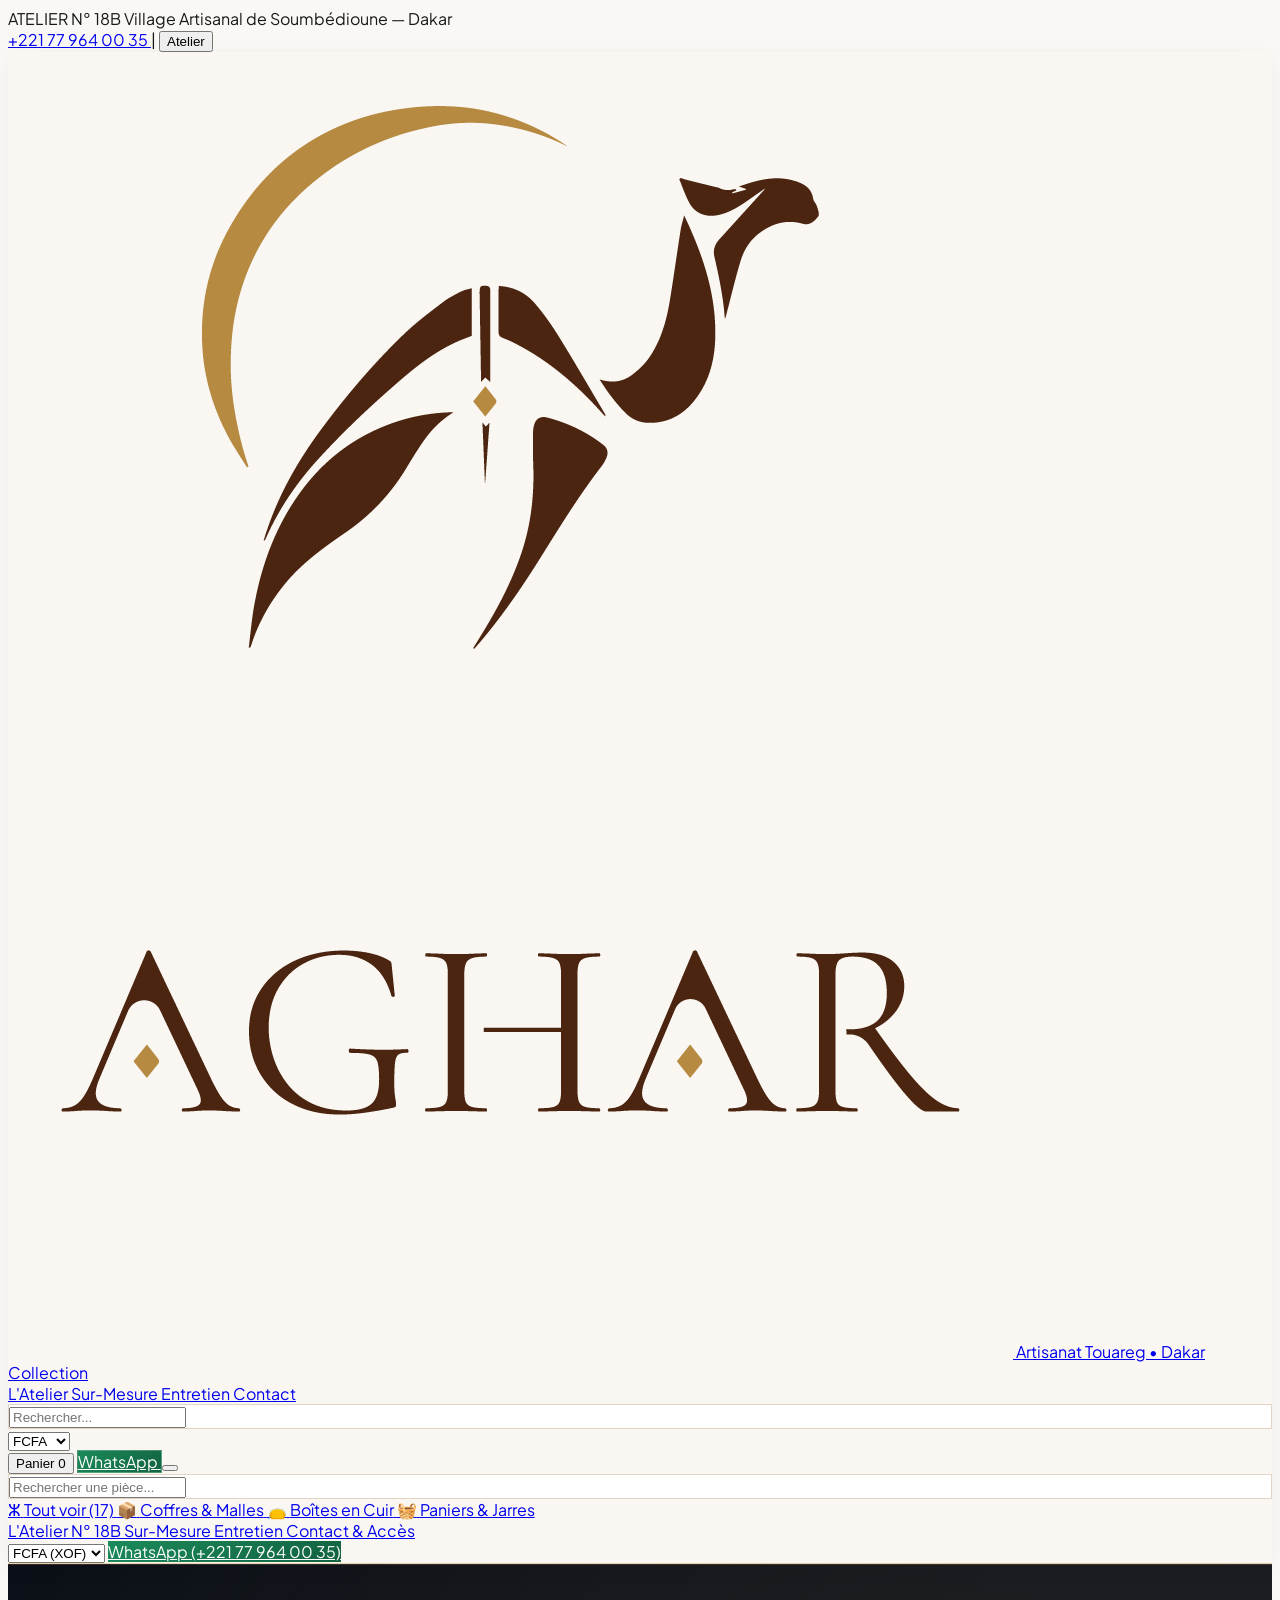
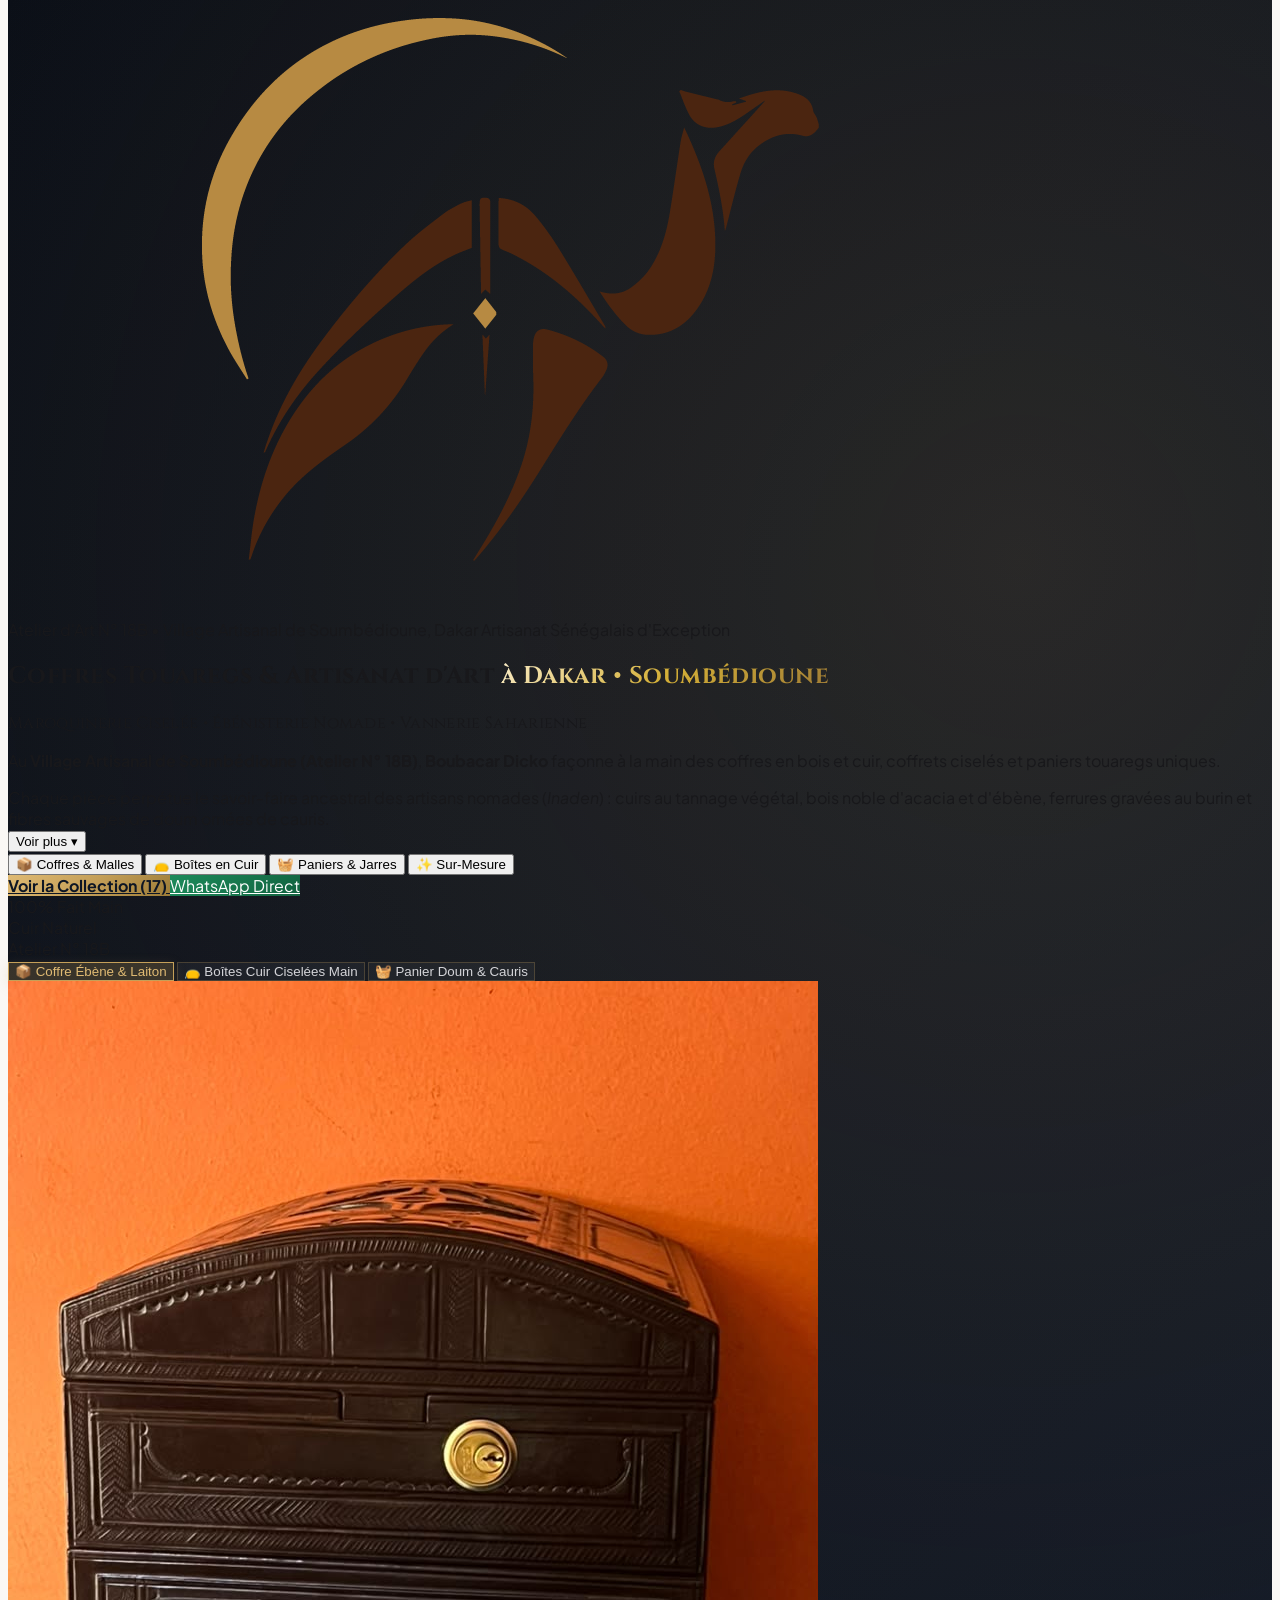
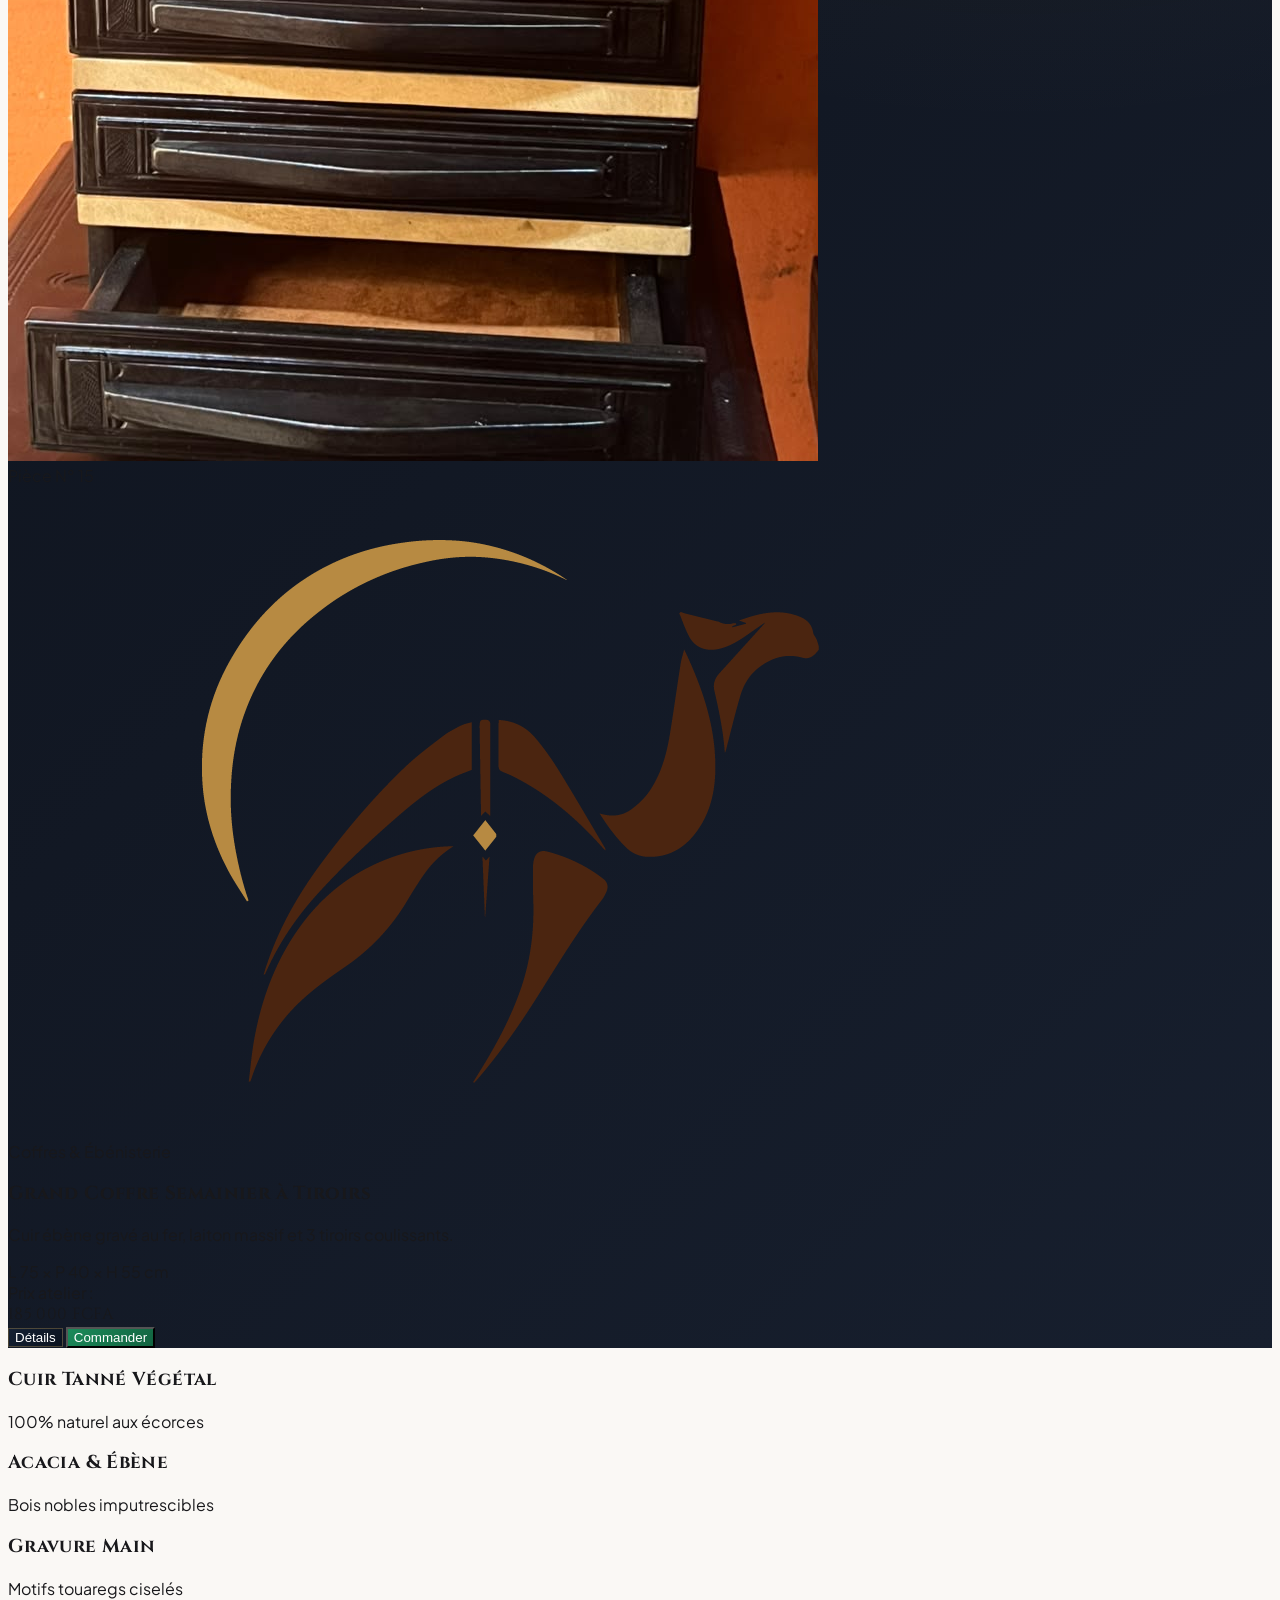
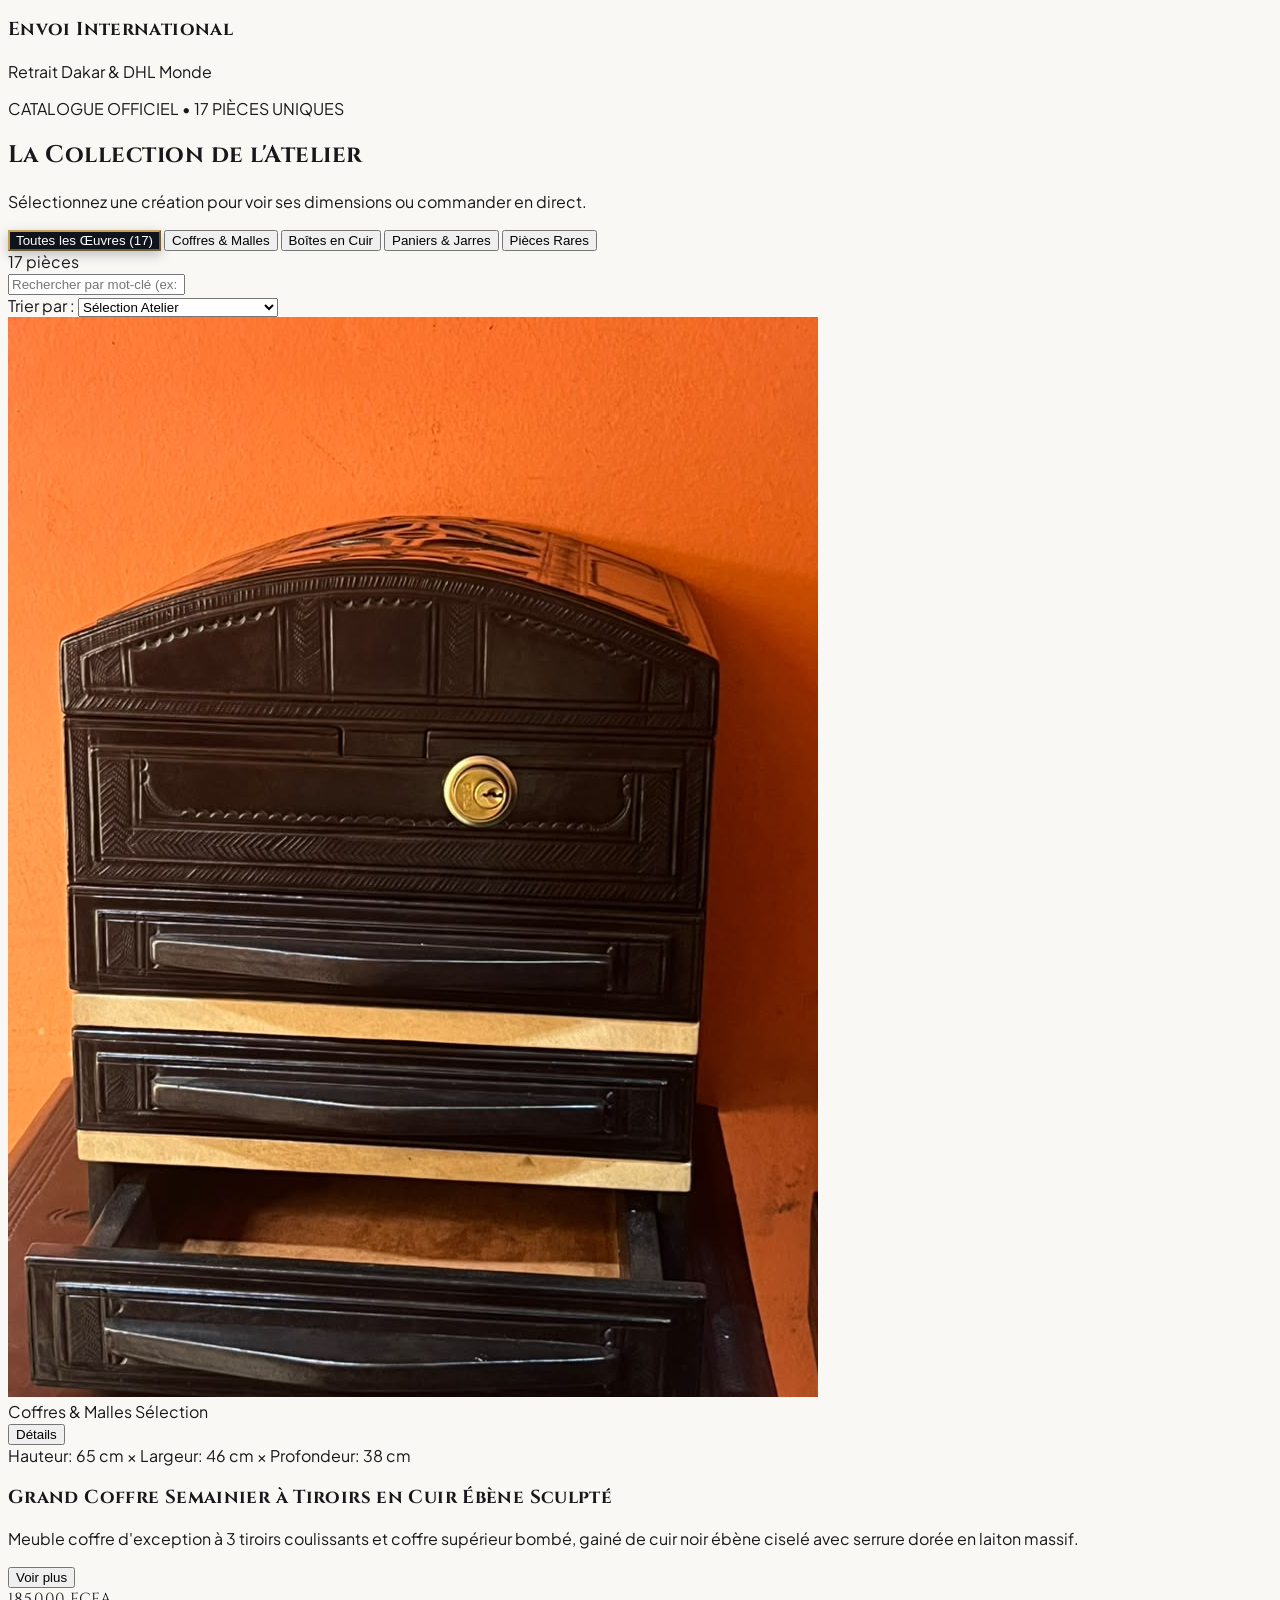
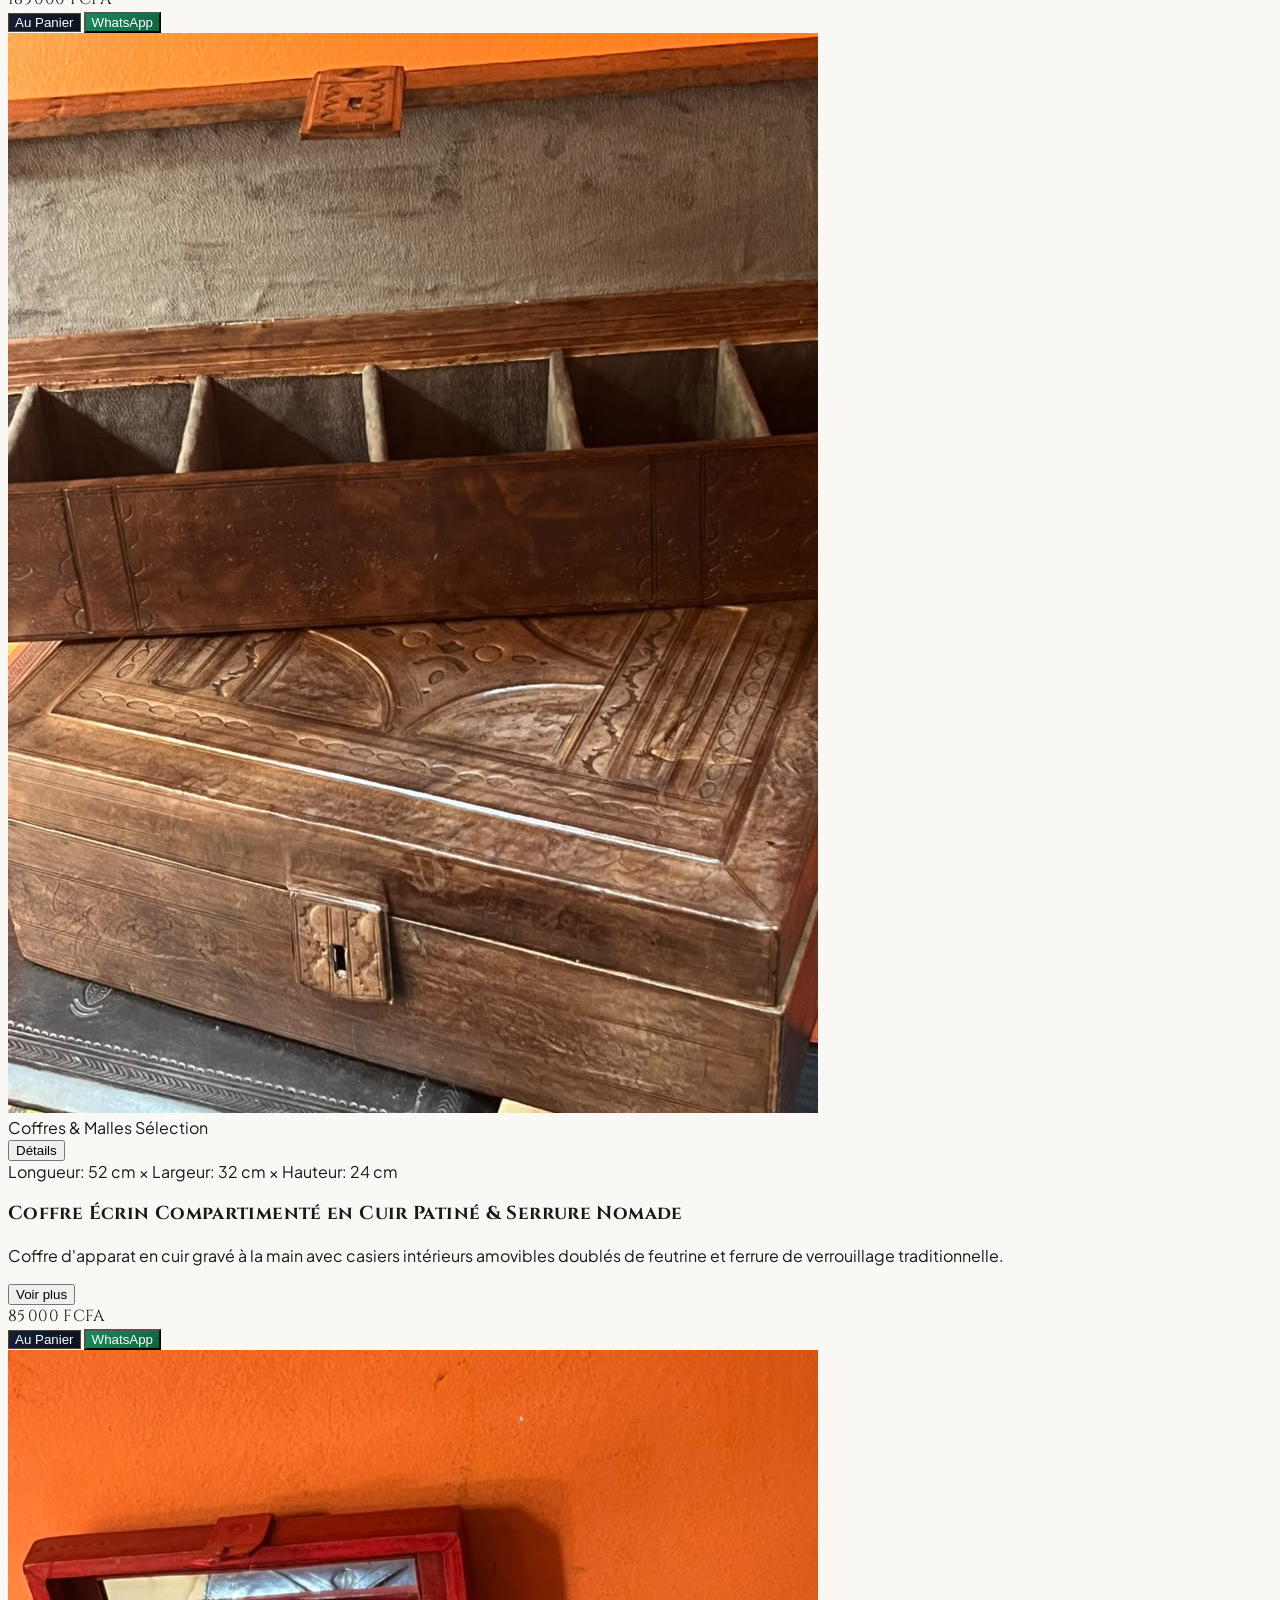
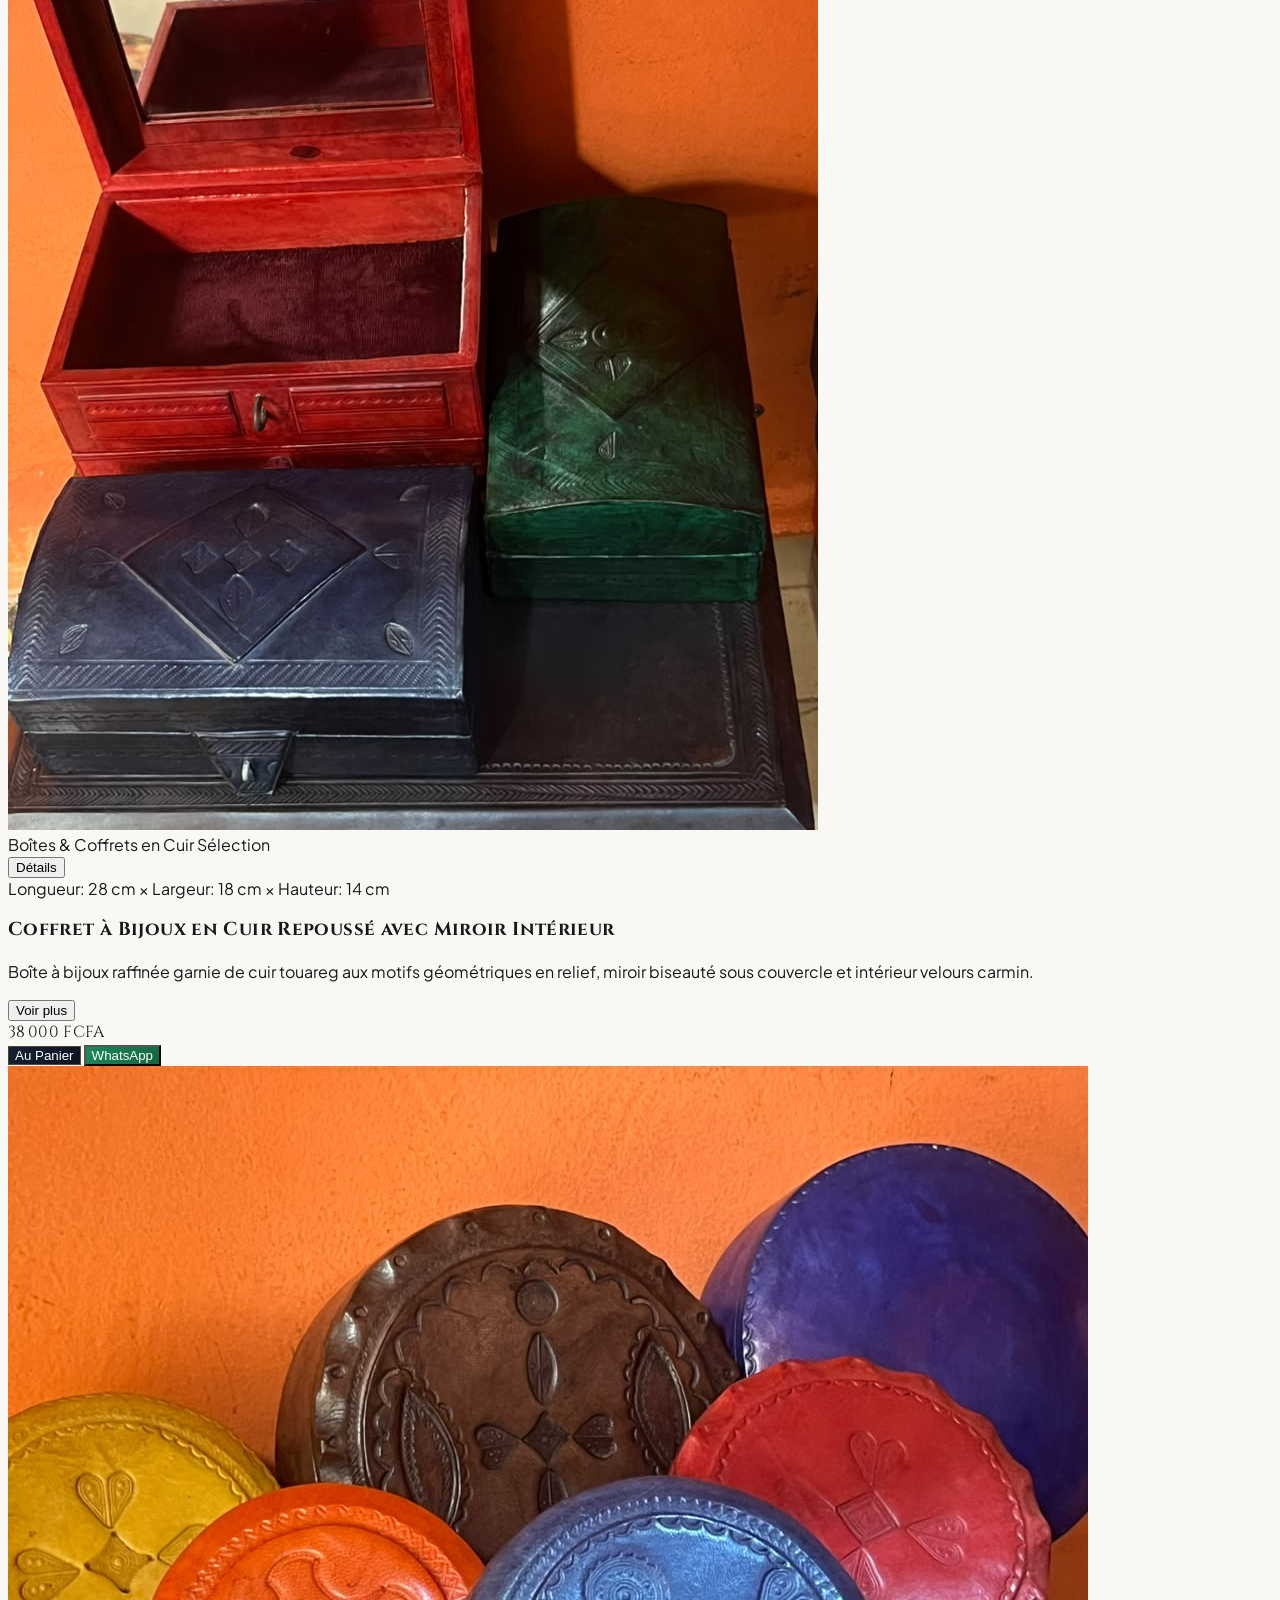
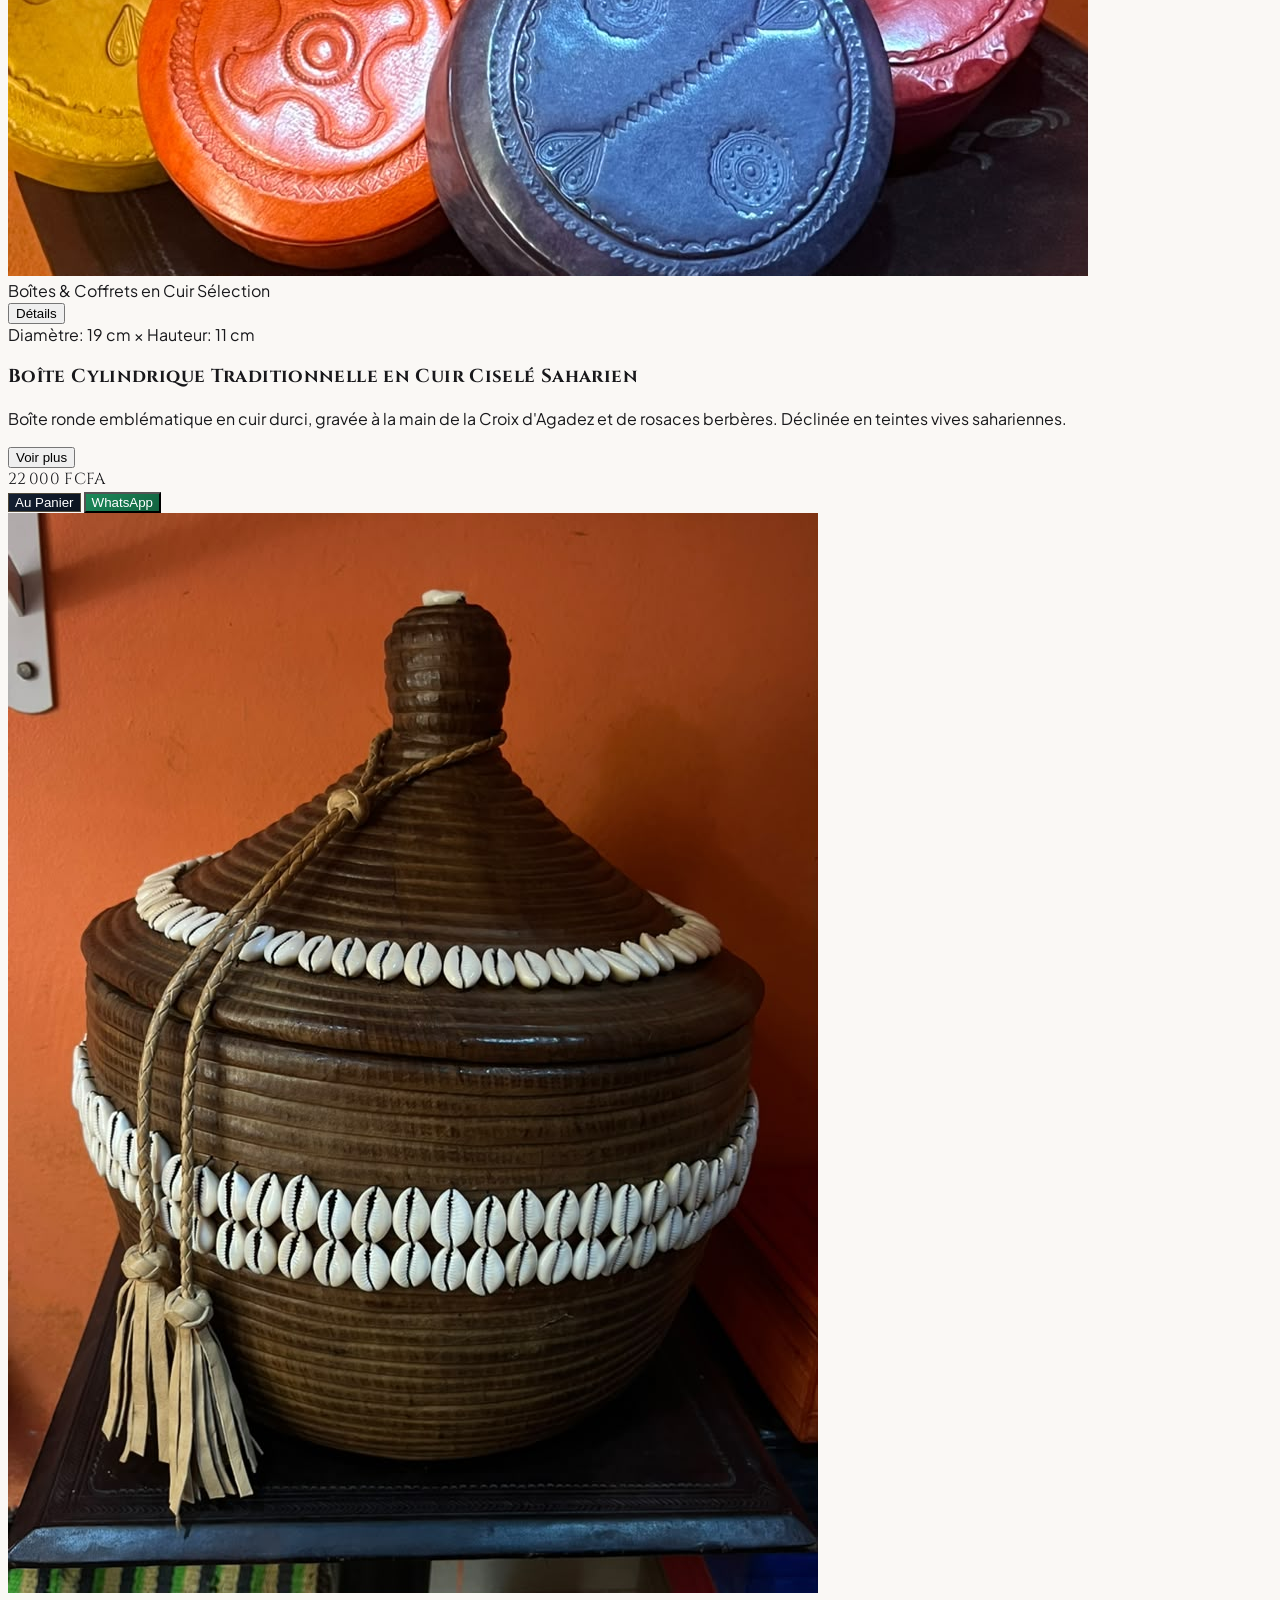
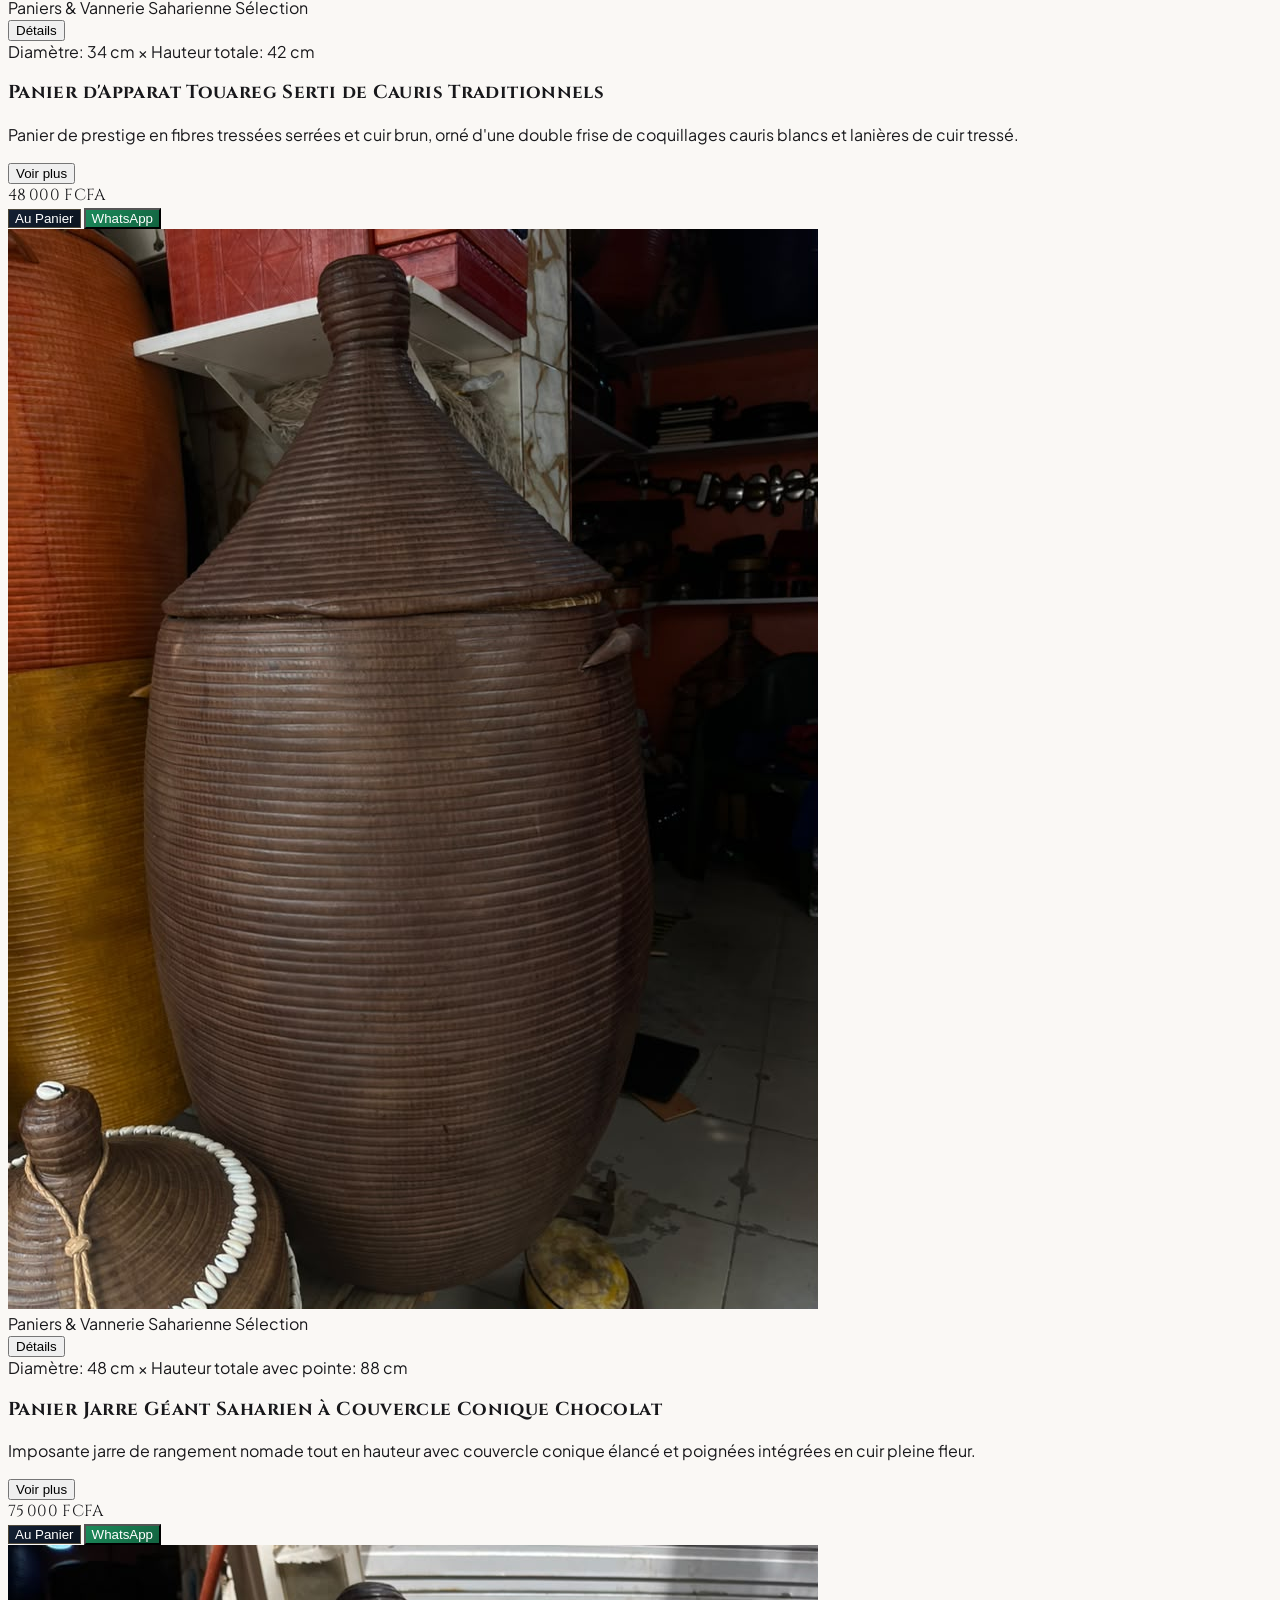
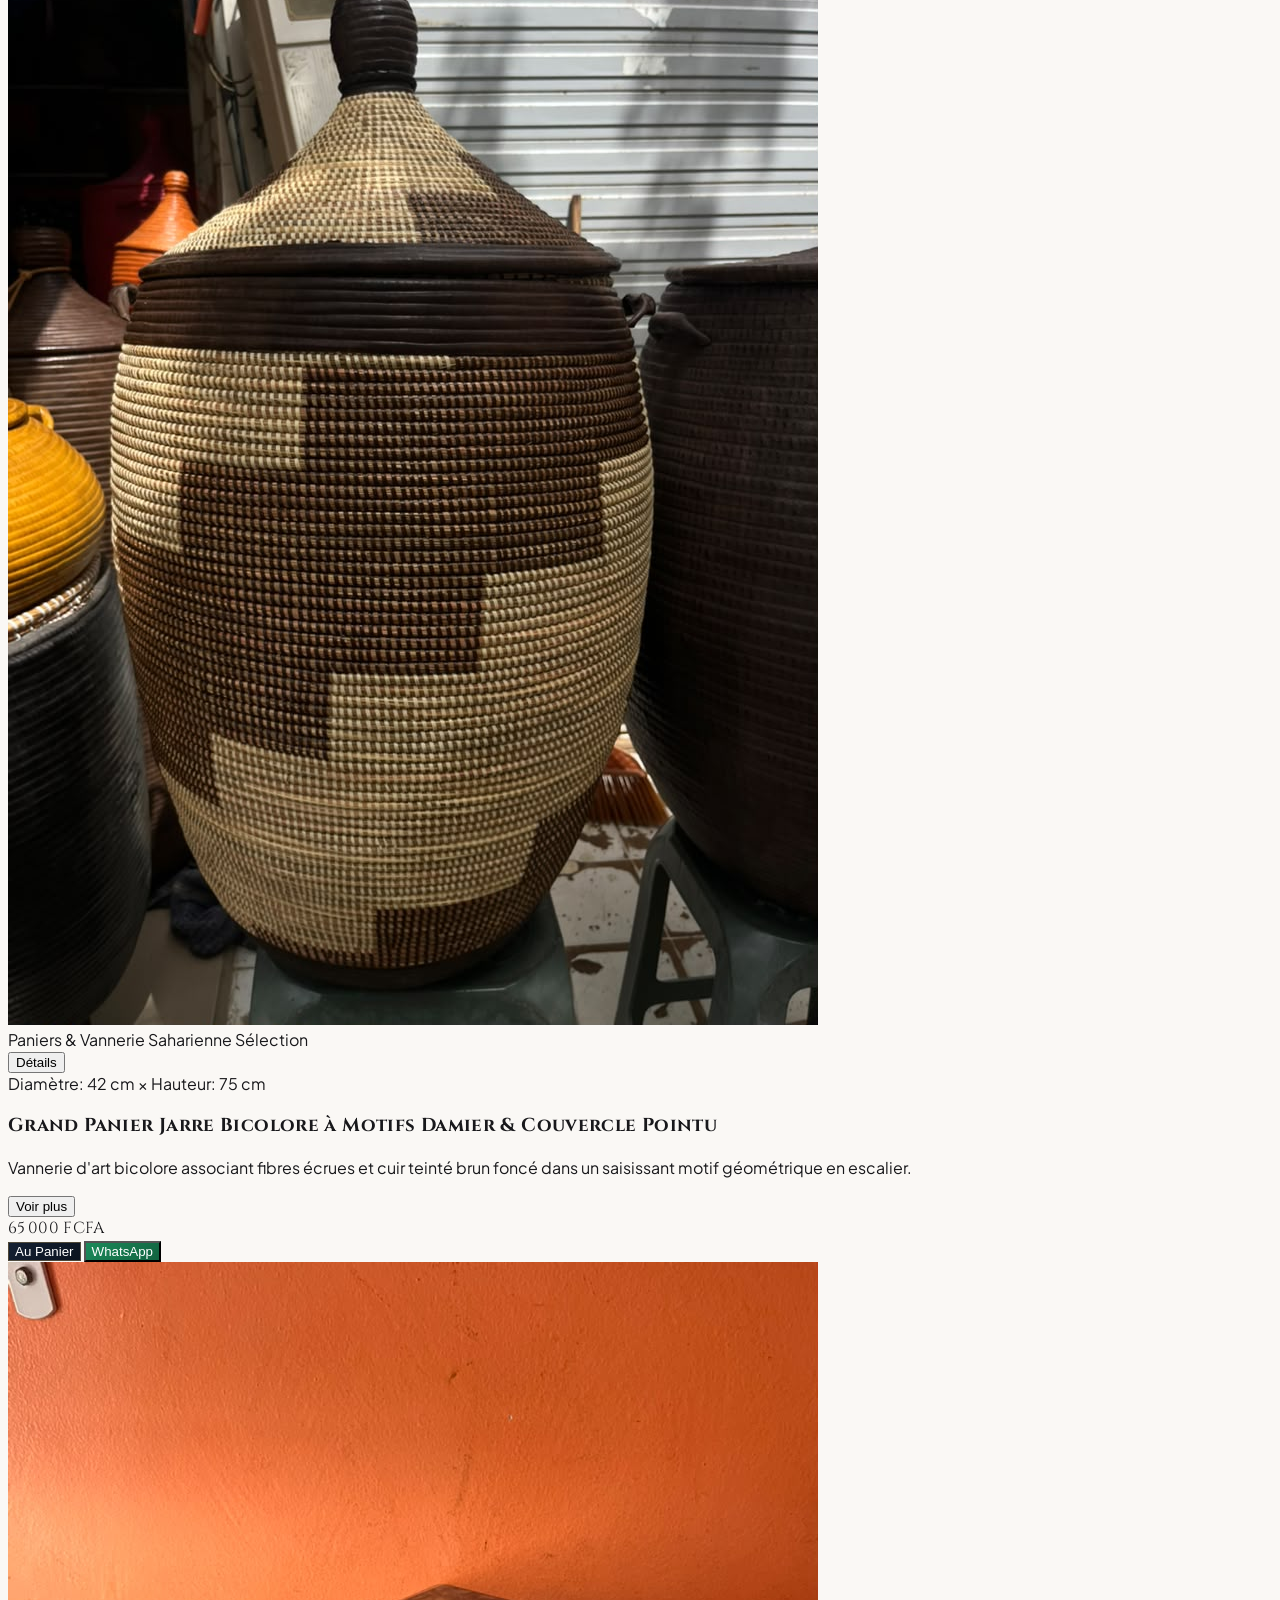
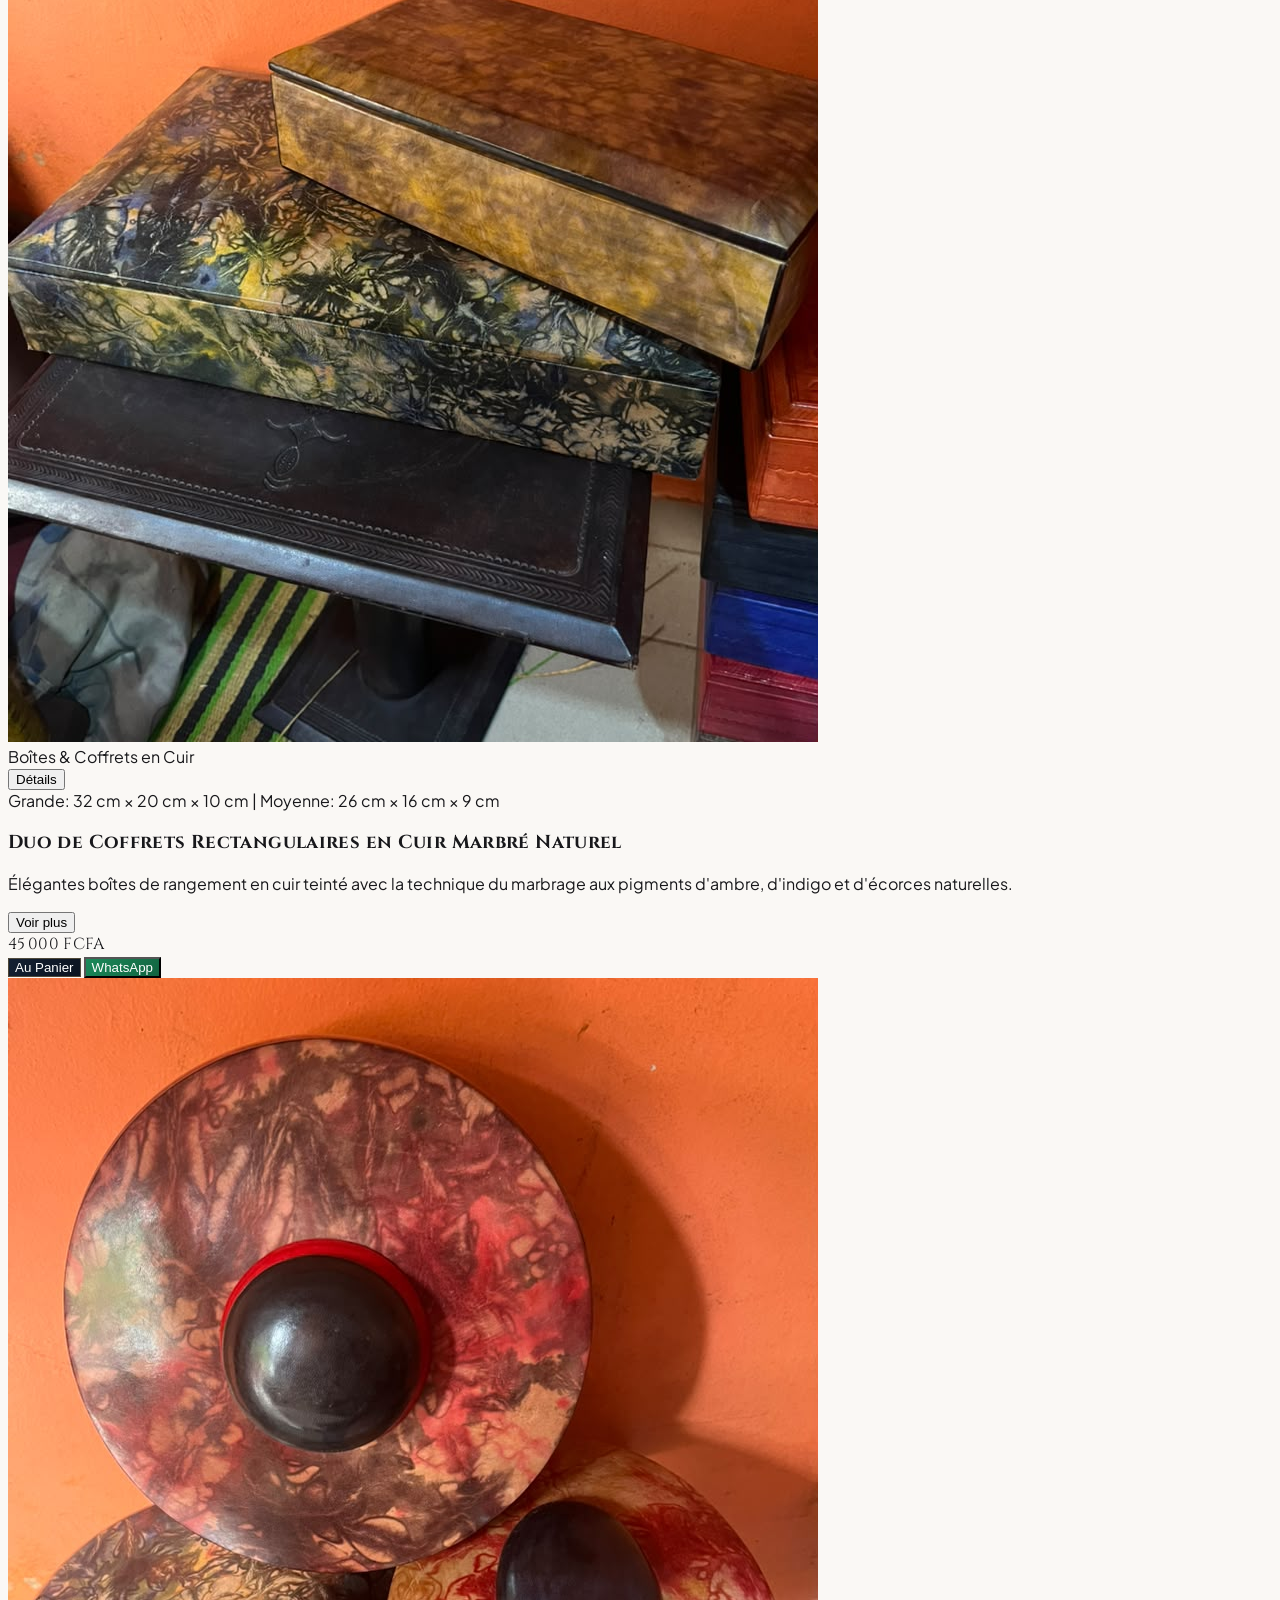
==== commit 2069a52e: "Refonte epuree et harmonieuse de la barre de menu principale et mobile" ====
--- a/index.html
+++ b/index.html
@@ -104,292 +104,208 @@
 </head>
 <body class="bg-desert-luxury min-h-screen flex flex-col text-stone-900 antialiased selection:bg-amber-200 selection:text-stone-950">
 
-    <!-- Ruban Supérieur de Prestige -->
-    <aside class="bg-[#070D16] text-stone-300 text-xs py-2.5 px-4 border-b border-[#C5A059]/35 shadow-inner">
-        <div class="max-w-7xl mx-auto flex flex-col sm:flex-row items-center justify-between gap-2.5 text-center sm:text-left">
-            <div class="flex items-center gap-2.5 flex-wrap justify-center sm:justify-start">
-                <span class="inline-flex items-center px-2.5 py-0.5 rounded-full text-[10px] font-black bg-[#C5A059] text-[#070D16] uppercase tracking-widest shadow-sm">
-                    ATELIER D'ART N° 18B
+    <!-- Ruban Supérieur Épuré (Noir Ébène & Or Saharien) -->
+    <aside class="bg-[#0F141C] text-stone-300 text-[11px] py-2 px-4 border-b border-[#C5A059]/30">
+        <div class="max-w-7xl mx-auto flex items-center justify-between gap-3">
+            <div class="flex items-center gap-2 truncate">
+                <span class="inline-flex items-center px-2 py-0.5 rounded-md text-[9px] font-black bg-[#C5A059] text-[#0F141C] uppercase tracking-widest shrink-0">
+                    ATELIER N° 18B
                 </span>
-                <span class="text-stone-300 font-light text-xs">Village Artisanal de Soumbédioune, Corniche Ouest — Dakar, Sénégal</span>
-            </div>
-            <div class="flex items-center gap-5 text-xs text-stone-300 flex-wrap justify-center">
-                <a href="https://wa.me/221779640035" target="_blank" class="hover:text-amber-300 flex items-center gap-1.5 transition-colors font-medium">
-                    <i data-lucide="message-circle" class="w-3.5 h-3.5 text-emerald-400"></i>
-                    <span>Contact Direct Boubacar Dicko : <strong class="text-white">+221 77 964 00 35</strong></span>
+                <span class="text-stone-300 font-light truncate">Village Artisanal de Soumbédioune — Dakar</span>
+            </div>
+            <div class="flex items-center gap-4 shrink-0">
+                <a href="https://wa.me/221779640035" target="_blank" class="hover:text-[#C5A059] flex items-center gap-1.5 transition-colors font-medium text-white">
+                    <i data-lucide="phone" class="w-3 h-3 text-[#C5A059]"></i>
+                    <span>+221 77 964 00 35</span>
                 </a>
-                <span class="hidden md:inline text-stone-600">|</span>
-                <span class="hidden md:inline text-[#E8D39E] font-medium flex items-center gap-1.5">
-                    <i data-lucide="shield-check" class="w-3.5 h-3.5 text-[#C5A059]"></i>
-                    <span>Pièces Uniques Photographiées à l'Atelier</span>
-                </span>
-                <span class="hidden lg:inline text-stone-600">|</span>
-                <button onclick="openAdminModal()" class="hover:text-amber-300 flex items-center gap-1.5 transition-colors font-bold text-amber-200/90 text-xs cursor-pointer py-0.5 px-2 rounded-md bg-white/10 hover:bg-white/20 border border-[#C5A059]/40" title="Gérer le catalogue (Ajout / Retrait de produits)">
+                <span class="hidden sm:inline text-stone-700">|</span>
+                <button onclick="openAdminModal()" class="hover:text-[#C5A059] flex items-center gap-1 transition-colors font-semibold text-stone-400 cursor-pointer" title="Espace Artisan (Gérer le catalogue)">
                     <i data-lucide="lock" class="w-3 h-3 text-[#C5A059]"></i>
-                    <span>Espace Artisan</span>
+                    <span class="hidden sm:inline">Atelier</span>
                 </button>
             </div>
         </div>
     </aside>
 
-    <!-- Navigation Principale Haute Joaillerie & Artisanat d'Art -->
-    <header class="sticky top-0 z-40 header-glass transition-all shadow-md">
-        <div class="max-w-7xl mx-auto px-4 sm:px-6 lg:px-8 h-22 sm:h-26 flex items-center justify-between gap-4 lg:gap-8">
+    <!-- Barre de Menu Principale Épurée & Unifiée -->
+    <header class="sticky top-0 z-40 header-glass transition-all shadow-sm">
+        <div class="max-w-7xl mx-auto px-4 sm:px-6 lg:px-8 h-20 flex items-center justify-between gap-4">
             
-            <!-- Logo de Marque Officiel Agrandie & Sceau Prestige -->
-            <a href="#" class="flex items-center gap-3 sm:gap-4 group shrink-0 py-1" title="Maison AGHAR — Retour en haut">
-                <!-- Médaillon Doré de l'Emblème -->
-                <div class="h-14 w-14 sm:h-16 sm:w-16 rounded-full bg-white border-2 border-[#C5A059] p-1.5 flex items-center justify-center shadow-md group-hover:scale-105 group-hover:border-[#9A7836] transition-all duration-300 shrink-0">
-                    <img src="LOGO1-03.png" alt="Emblème Touareg AGHAR" class="h-full w-full object-contain">
-                </div>
-                <!-- Typographie AGHAR Officielle Agrandie avec Sous-Titre -->
+            <!-- 1. Identité Visuelle (Gauche) -->
+            <a href="#" class="flex items-center gap-3 group shrink-0" title="Maison AGHAR — Accueil">
+                <div class="h-12 w-12 sm:h-13 sm:w-13 rounded-full bg-[#0F141C] border-2 border-[#C5A059] p-1.5 flex items-center justify-center shadow-sm group-hover:scale-105 transition-transform duration-300 shrink-0">
+                    <img src="LOGO1-03.png" alt="Emblème AGHAR" class="h-full w-full object-contain">
+                </div>
                 <div class="flex flex-col justify-center">
-                    <img src="AGHAR-03.png" alt="AGHAR" class="h-10 sm:h-12 md:h-14 w-auto object-contain object-left group-hover:scale-102 transition-transform duration-300 drop-shadow-sm">
-                    <div class="flex items-center gap-2 mt-0.5">
-                        <span class="text-[9px] sm:text-[10px] uppercase font-extrabold tracking-[0.24em] text-[#9A7836]">
-                            Maison d'Art Touareg
-                        </span>
-                        <span class="w-1 h-1 rounded-full bg-[#C5A059] hidden sm:inline-block"></span>
-                        <span class="text-[9px] sm:text-[10px] uppercase font-bold tracking-widest text-[#C5A059] hidden sm:inline-block">
-                            Dakar
-                        </span>
-                    </div>
+                    <img src="AGHAR-03.png" alt="AGHAR" class="h-8 sm:h-10 w-auto object-contain object-left">
+                    <span class="text-[9px] uppercase font-bold tracking-[0.22em] text-[#9A7836] mt-0.5">
+                        Artisanat Touareg • Dakar
+                    </span>
                 </div>
             </a>
 
-            <!-- Liens de Navigation Éditoriaux (Desktop) -->
-            <nav class="hidden xl:flex items-center gap-7 text-xs uppercase font-bold tracking-widest text-stone-700">
+            <!-- 2. Menu Central Unifié (Desktop & Laptop lg+) -->
+            <nav class="hidden lg:flex items-center gap-1 bg-white/90 px-3 py-1.5 rounded-full border border-stone-200/90 shadow-xs">
                 
-                <!-- 1. Catégories & Créations (Menu Déroulant) -->
-                <div class="nav-dropdown-wrapper py-2">
-                    <a href="#creations" class="hover:text-[#9A7836] transition-colors flex items-center gap-1.5 group cursor-pointer" title="Voir les catégories et créations de l'atelier">
-                        <span>Catégories</span>
-                        <i data-lucide="chevron-down" class="w-3.5 h-3.5 text-[#C5A059] group-hover:rotate-180 transition-transform duration-200"></i>
+                <!-- Lien 1 : Collection (avec menu déroulant épuré) -->
+                <div class="nav-dropdown-wrapper">
+                    <a href="#creations" class="px-3.5 py-2 rounded-full text-[11px] uppercase font-bold tracking-[0.15em] text-stone-800 hover:text-[#9A7836] hover:bg-stone-100/70 transition-all flex items-center gap-1 cursor-pointer">
+                        <span>Collection</span>
+                        <i data-lucide="chevron-down" class="w-3.5 h-3.5 text-[#C5A059]"></i>
                     </a>
                     
                     <div class="nav-dropdown-menu">
-                        <div class="px-3 py-2 border-b border-stone-100 mb-1">
-                            <span class="text-[10px] font-extrabold uppercase tracking-[0.2em] text-[#C5A059]">Spécialités de l'Atelier</span>
-                        </div>
+                        <a href="#creations" onclick="selectCategoryAndScroll('all')" class="nav-dropdown-item group">
+                            <div class="w-8 h-8 rounded-lg bg-[#0F141C] text-[#C5A059] flex items-center justify-center text-xs shrink-0">ⵣ</div>
+                            <div>
+                                <div class="text-xs font-bold text-stone-900 group-hover:text-[#9A7836]">Toute la Collection (17)</div>
+                                <div class="text-[10px] text-stone-500 font-light">Toutes les œuvres de l'atelier</div>
+                            </div>
+                        </a>
                         <a href="#creations" onclick="selectCategoryAndScroll('coffres')" class="nav-dropdown-item group">
-                            <div class="w-8 h-8 rounded-lg bg-amber-50 border border-[#C5A059]/40 flex items-center justify-center text-sm shrink-0 group-hover:bg-[#9A7836] group-hover:text-white transition-colors">📦</div>
+                            <div class="w-8 h-8 rounded-lg bg-stone-100 border border-stone-200 flex items-center justify-center text-xs shrink-0">📦</div>
                             <div>
-                                <div class="text-xs font-bold text-stone-900 group-hover:text-[#9A7836]">Coffres & Semainiers</div>
-                                <div class="text-[10px] text-stone-500 font-light">Acacia sculpté, cuir d'ébène et laiton</div>
+                                <div class="text-xs font-bold text-stone-900 group-hover:text-[#9A7836]">Coffres & Malles</div>
+                                <div class="text-[10px] text-stone-500 font-light">Acacia, cuir d'ébène & laiton</div>
                             </div>
                         </a>
                         <a href="#creations" onclick="selectCategoryAndScroll('boites')" class="nav-dropdown-item group">
-                            <div class="w-8 h-8 rounded-lg bg-amber-50 border border-[#C5A059]/40 flex items-center justify-center text-sm shrink-0 group-hover:bg-[#9A7836] group-hover:text-white transition-colors">👝</div>
+                            <div class="w-8 h-8 rounded-lg bg-stone-100 border border-stone-200 flex items-center justify-center text-xs shrink-0">👝</div>
                             <div>
-                                <div class="text-xs font-bold text-stone-900 group-hover:text-[#9A7836]">Boîtes & Écrins en Cuir</div>
-                                <div class="text-[10px] text-stone-500 font-light">Cuir ciselé, safran, miroirs nomades</div>
+                                <div class="text-xs font-bold text-stone-900 group-hover:text-[#9A7836]">Boîtes en Cuir</div>
+                                <div class="text-[10px] text-stone-500 font-light">Écrins ciselés & miroirs</div>
                             </div>
                         </a>
                         <a href="#creations" onclick="selectCategoryAndScroll('paniers')" class="nav-dropdown-item group">
-                            <div class="w-8 h-8 rounded-lg bg-amber-50 border border-[#C5A059]/40 flex items-center justify-center text-sm shrink-0 group-hover:bg-[#9A7836] group-hover:text-white transition-colors">🧺</div>
+                            <div class="w-8 h-8 rounded-lg bg-stone-100 border border-stone-200 flex items-center justify-center text-xs shrink-0">🧺</div>
                             <div>
-                                <div class="text-xs font-bold text-stone-900 group-hover:text-[#9A7836]">Paniers & Jarres Sahariennes</div>
-                                <div class="text-[10px] text-stone-500 font-light">Vannerie de doum sauvage & cauris</div>
+                                <div class="text-xs font-bold text-stone-900 group-hover:text-[#9A7836]">Paniers & Jarres</div>
+                                <div class="text-[10px] text-stone-500 font-light">Palmier doum & cauris</div>
                             </div>
                         </a>
-                        <a href="#surmesure" class="nav-dropdown-item group">
-                            <div class="w-8 h-8 rounded-lg bg-amber-100 border border-amber-300/80 flex items-center justify-center text-sm shrink-0 group-hover:bg-[#9A7836] group-hover:text-white transition-colors">✨</div>
-                            <div>
-                                <div class="text-xs font-bold text-[#9A7836]">Sur-Mesure & Mariages</div>
-                                <div class="text-[10px] text-stone-500 font-light">Créations personnalisées sur commande</div>
-                            </div>
-                        </a>
-                        <div class="mt-1 pt-2 border-t border-stone-100">
-                            <a href="#creations" onclick="selectCategoryAndScroll('all')" class="flex items-center justify-between text-[11px] font-extrabold text-[#C5A059] hover:text-[#9A7836] px-3 py-1.5 rounded-lg hover:bg-stone-50 transition-colors">
-                                <span>Voir Tout le Catalogue (17 Pièces)</span>
-                                <i data-lucide="arrow-right" class="w-3.5 h-3.5"></i>
-                            </a>
-                        </div>
-                    </div>
-                </div>
-
-                <!-- 2. Histoire de l'Atelier -->
-                <a href="#artisan" class="hover:text-[#9A7836] transition-colors py-2 relative group" title="Découvrir l'histoire de Boubacar Dicko et des Inaden">
-                    <span>Histoire de l'Atelier</span>
-                    <span class="absolute bottom-0 left-0 w-0 h-0.5 bg-[#C5A059] group-hover:w-full transition-all duration-300"></span>
+                    </div>
+                </div>
+
+                <!-- Lien 2 : L'Atelier -->
+                <a href="#artisan" class="px-3.5 py-2 rounded-full text-[11px] uppercase font-bold tracking-[0.15em] text-stone-800 hover:text-[#9A7836] hover:bg-stone-100/70 transition-all">
+                    L'Atelier
                 </a>
                 
-                <!-- 3. Sur-Mesure -->
-                <a href="#surmesure" class="hover:text-[#9A7836] transition-colors py-2 relative group flex items-center gap-1.5" title="Commander un coffre ou meuble personnalisé">
-                    <span>Sur-Mesure</span>
-                    <span class="px-1.5 py-0.5 rounded text-[9px] font-extrabold bg-amber-100 text-[#9A7836] border border-amber-300/60 uppercase">Mariage</span>
+                <!-- Lien 3 : Sur-Mesure -->
+                <a href="#surmesure" class="px-3.5 py-2 rounded-full text-[11px] uppercase font-bold tracking-[0.15em] text-stone-800 hover:text-[#9A7836] hover:bg-stone-100/70 transition-all">
+                    Sur-Mesure
                 </a>
                 
-                <!-- 4. Art du Cuir (Guide Entretien) -->
-                <a href="#entretien" class="hover:text-[#9A7836] transition-colors py-2 relative group" title="Conseils d'entretien du cuir et du bois">
-                    <span>Art du Cuir</span>
-                    <span class="absolute bottom-0 left-0 w-0 h-0.5 bg-[#C5A059] group-hover:w-full transition-all duration-300"></span>
+                <!-- Lien 4 : Entretien -->
+                <a href="#entretien" class="px-3.5 py-2 rounded-full text-[11px] uppercase font-bold tracking-[0.15em] text-stone-800 hover:text-[#9A7836] hover:bg-stone-100/70 transition-all">
+                    Entretien
                 </a>
                 
-                <!-- 5. Contact & Atelier -->
-                <a href="#contact" class="hover:text-[#9A7836] transition-colors py-2 relative group flex items-center gap-1.5 text-[#9A7836] font-black" title="Adresse, WhatsApp et horaires d'ouverture à Soumbédioune">
-                    <i data-lucide="map-pin" class="w-3.5 h-3.5 text-[#C5A059]"></i>
-                    <span>Contact & Atelier</span>
-                    <span class="absolute bottom-0 left-0 w-0 h-0.5 bg-[#9A7836] group-hover:w-full transition-all duration-300"></span>
+                <!-- Lien 5 : Contact -->
+                <a href="#contact" class="px-3.5 py-2 rounded-full text-[11px] uppercase font-bold tracking-[0.15em] text-stone-800 hover:text-[#9A7836] hover:bg-stone-100/70 transition-all">
+                    Contact
                 </a>
             </nav>
 
-            <!-- Actions & Hub Interactif : Recherche, Devise, WhatsApp & Panier -->
-            <div class="flex items-center gap-2.5 sm:gap-3">
+            <!-- 3. Actions (Droite) : Recherche, Devise, Panier, WhatsApp -->
+            <div class="flex items-center gap-2 shrink-0">
                 
-                <!-- Recherche Rapide Intégrée (Desktop) -->
-                <div class="header-search-wrap hidden md:flex items-center gap-2 px-3 py-1.5 rounded-full shadow-inner max-w-[180px] lg:max-w-[220px]">
+                <!-- Recherche Rapide (Grands écrans xl+) -->
+                <div class="header-search-wrap hidden xl:flex items-center gap-2 px-3 py-1.5 rounded-full w-40 focus-within:w-48 transition-all">
                     <i data-lucide="search" class="w-3.5 h-3.5 text-stone-400 shrink-0"></i>
                     <input type="text" id="headerSearchInput" placeholder="Rechercher..." class="bg-transparent text-xs text-stone-800 placeholder-stone-400 focus:outline-none w-full">
                 </div>
 
-                <!-- Sélecteur de Devise Raffiné -->
-                <div class="relative">
-                    <label for="currencySelector" class="sr-only">Devise</label>
-                    <div class="flex items-center gap-1 bg-white hover:bg-stone-50 border border-stone-300 text-stone-900 rounded-xl px-2.5 py-1.5 shadow-sm transition-all focus-within:ring-2 focus-within:ring-[#C5A059]">
-                        <i data-lucide="coins" class="w-3.5 h-3.5 text-[#C5A059] shrink-0"></i>
-                        <select id="currencySelector" class="bg-transparent text-xs font-bold cursor-pointer focus:outline-none pr-1">
-                            <option value="FCFA" selected>FCFA</option>
-                            <option value="EUR">€ EUR</option>
-                            <option value="USD">$ USD</option>
-                        </select>
-                    </div>
-                </div>
-
-                <!-- Bouton WhatsApp Artisan Direct Header -->
-                <a href="https://wa.me/221779640035?text=Bonjour%20Boubacar,%20je%20d%C3%A9couvre%20votre%20boutique%20AGHAR" target="_blank" class="header-wa-btn hidden sm:flex items-center gap-2 px-3 py-2 rounded-xl text-xs font-bold shadow-md tracking-wider uppercase group" title="Échanger en direct avec Boubacar Dicko sur WhatsApp">
-                    <i data-lucide="message-circle" class="w-4 h-4 text-white"></i>
-                    <span class="hidden lg:inline">WhatsApp</span>
-                    <span class="w-2 h-2 rounded-full bg-emerald-300 animate-pulse"></span>
-                </a>
-
-                <!-- Bouton Panier d'Exception -->
-                <button id="cartToggleBtn" class="relative px-3.5 py-2 sm:py-2.5 rounded-xl btn-luxury-primary text-white transition-all active:scale-95 shadow-md flex items-center gap-2" title="Consulter le panier">
-                    <i data-lucide="shopping-bag" class="w-4 h-4 text-[#FFDF80]"></i>
-                    <span class="hidden sm:inline text-xs font-bold tracking-wider uppercase">Panier</span>
-                    <span class="cart-badge bg-[#9A7836] text-white text-[11px] font-black w-5 h-5 rounded-full flex items-center justify-center border-2 border-white shadow-sm transition-transform">0</span>
-                </button>
-
-                <!-- Menu Mobile Hamburger -->
-                <button id="mobileMenuBtn" class="xl:hidden p-2.5 rounded-xl text-stone-800 bg-stone-100 hover:bg-stone-200 border border-stone-300 transition-colors" aria-label="Ouvrir le menu mobile">
-                    <i data-lucide="menu" class="w-5 h-5"></i>
-                </button>
-            </div>
-        </div>
-
-        <!-- Menu Mobile Déroulant Enrichi Haute Joaillerie -->
-        <div id="mobileMenu" class="hidden xl:hidden bg-[#FAF7F2] border-b-2 border-[#C5A059]/40 px-5 py-6 space-y-5 shadow-2xl transition-all">
-            
-            <!-- Carte Profil Atelier Mobile -->
-            <div class="p-3.5 bg-white rounded-2xl border border-stone-200 shadow-sm flex items-center gap-3">
-                <div class="w-12 h-12 rounded-full bg-[#0B131F] border border-[#C5A059] p-1 flex items-center justify-center shrink-0">
-                    <img src="LOGO1-03.png" alt="Emblème" class="w-full h-full object-contain">
-                </div>
-                <div class="flex-1 min-w-0">
-                    <div class="text-xs font-extrabold font-heading text-stone-900 truncate">Boubacar Dicko</div>
-                    <div class="text-[11px] text-[#9A7836] font-medium">Atelier d'Art N° 18B • Soumbédioune, Dakar</div>
-                    <div class="text-[10px] text-stone-500 mt-0.5">Ouvert 7j/7 de 9h à 19h30</div>
-                </div>
-            </div>
-
-            <!-- Barre de Recherche Mobile -->
-            <div class="header-search-wrap flex items-center gap-2.5 px-4 py-2.5 rounded-xl shadow-inner bg-white">
-                <i data-lucide="search" class="w-4 h-4 text-stone-400"></i>
-                <input type="text" id="mobileSearchInput" placeholder="Rechercher coffre, boîte, panier..." class="bg-transparent text-xs text-stone-800 placeholder-stone-400 focus:outline-none w-full">
-            </div>
-
-            <!-- 1. Accès Direct aux Catégories de l'Atelier -->
-            <div>
-                <div class="text-[10px] uppercase font-black tracking-[0.2em] text-[#C5A059] mb-2 flex items-center gap-1.5">
-                    <i data-lucide="layers" class="w-3.5 h-3.5"></i>
-                    <span>1. Nos Catégories de Créations</span>
-                </div>
-                <div class="grid grid-cols-2 gap-2">
-                    <a href="#creations" onclick="selectCategoryAndScroll('all')" class="p-2.5 bg-white rounded-xl border border-stone-200 flex items-center gap-2 text-xs font-bold text-stone-800 hover:border-[#C5A059] shadow-sm">
-                        <span>✨</span>
-                        <span class="truncate">Tout le Catalogue</span>
-                    </a>
-                    <a href="#creations" onclick="selectCategoryAndScroll('coffres')" class="p-2.5 bg-white rounded-xl border border-stone-200 flex items-center gap-2 text-xs font-bold text-stone-800 hover:border-[#C5A059] shadow-sm">
-                        <span>📦</span>
-                        <span class="truncate">Coffres & Ébène</span>
-                    </a>
-                    <a href="#creations" onclick="selectCategoryAndScroll('boites')" class="p-2.5 bg-white rounded-xl border border-stone-200 flex items-center gap-2 text-xs font-bold text-stone-800 hover:border-[#C5A059] shadow-sm">
-                        <span>👝</span>
-                        <span class="truncate">Boîtes en Cuir</span>
-                    </a>
-                    <a href="#creations" onclick="selectCategoryAndScroll('paniers')" class="p-2.5 bg-white rounded-xl border border-stone-200 flex items-center gap-2 text-xs font-bold text-stone-800 hover:border-[#C5A059] shadow-sm">
-                        <span>🧺</span>
-                        <span class="truncate">Paniers & Jarres</span>
-                    </a>
-                </div>
-            </div>
-
-            <!-- 2. Découvrir l'Atelier & Savoir-Faire -->
-            <div>
-                <div class="text-[10px] uppercase font-black tracking-[0.2em] text-[#C5A059] mb-2 flex items-center gap-1.5">
-                    <i data-lucide="compass" class="w-3.5 h-3.5"></i>
-                    <span>2. Histoire & Savoir-Faire</span>
-                </div>
-                <div class="space-y-1.5">
-                    <a href="#artisan" onclick="document.getElementById('mobileMenu').classList.add('hidden')" class="flex items-center justify-between p-2.5 bg-white rounded-xl border border-stone-200 text-xs font-semibold text-stone-800">
-                        <span class="flex items-center gap-2"><i data-lucide="flame" class="w-4 h-4 text-[#9A7836]"></i> L'Histoire de l'Atelier & des Inaden</span>
-                        <i data-lucide="chevron-right" class="w-4 h-4 text-stone-400"></i>
-                    </a>
-                    <a href="#surmesure" onclick="document.getElementById('mobileMenu').classList.add('hidden')" class="flex items-center justify-between p-2.5 bg-white rounded-xl border border-stone-200 text-xs font-semibold text-stone-800">
-                        <span class="flex items-center gap-2"><i data-lucide="sparkles" class="w-4 h-4 text-[#C5A059]"></i> Commandes Sur-Mesure & Mariage</span>
-                        <i data-lucide="chevron-right" class="w-4 h-4 text-stone-400"></i>
-                    </a>
-                    <a href="#entretien" onclick="document.getElementById('mobileMenu').classList.add('hidden')" class="flex items-center justify-between p-2.5 bg-white rounded-xl border border-stone-200 text-xs font-semibold text-stone-800">
-                        <span class="flex items-center gap-2"><i data-lucide="feather" class="w-4 h-4 text-stone-600"></i> Guide d'Entretien du Cuir & Bois</span>
-                        <i data-lucide="chevron-right" class="w-4 h-4 text-stone-400"></i>
-                    </a>
-                </div>
-            </div>
-
-            <!-- 3. Informations de Contact & Visite -->
-            <div>
-                <div class="text-[10px] uppercase font-black tracking-[0.2em] text-[#9A7836] mb-2 flex items-center gap-1.5">
-                    <i data-lucide="phone-call" class="w-3.5 h-3.5"></i>
-                    <span>3. Contact & Informations Atelier</span>
-                </div>
-                <div class="space-y-2">
-                    <a href="#contact" onclick="document.getElementById('mobileMenu').classList.add('hidden')" class="p-3 bg-[#0B131F] text-white rounded-xl border border-[#C5A059]/40 flex items-center justify-between shadow-sm">
-                        <div class="flex items-center gap-2.5">
-                            <i data-lucide="map-pin" class="w-4 h-4 text-amber-300"></i>
-                            <div>
-                                <div class="text-xs font-bold font-heading text-white">Atelier d'Art N° 18B • Soumbédioune</div>
-                                <div class="text-[10px] text-stone-300 font-light">Corniche Ouest, Dakar • 7j/7 de 9h à 19h30</div>
-                            </div>
-                        </div>
-                        <i data-lucide="chevron-right" class="w-4 h-4 text-amber-300"></i>
-                    </a>
-                </div>
-            </div>
-
-            <!-- Sélecteur Devise Mobile & Contact Rapide -->
-            <div class="pt-3 border-t border-stone-200 flex items-center justify-between gap-3">
-                <div class="flex items-center gap-2">
-                    <span class="text-xs text-stone-500 font-medium">Devise :</span>
-                    <select id="mobileCurrencySelector" class="bg-white border border-stone-300 rounded-lg px-2.5 py-1 text-xs font-bold text-stone-900">
-                        <option value="FCFA" selected>FCFA (XOF)</option>
+                <!-- Sélecteur de Devise Épuré -->
+                <div class="flex items-center bg-white border border-stone-200 text-stone-900 rounded-xl px-2.5 py-2 shadow-2xs">
+                    <select id="currencySelector" aria-label="Choisir la devise" class="bg-transparent text-[11px] font-extrabold cursor-pointer focus:outline-none text-stone-800">
+                        <option value="FCFA" selected>FCFA</option>
                         <option value="EUR">€ EUR</option>
                         <option value="USD">$ USD</option>
                     </select>
                 </div>
-                <a href="https://wa.me/221779640035" target="_blank" class="btn-whatsapp-luxe px-3.5 py-2 rounded-xl text-xs font-bold flex items-center gap-1.5 shadow-sm">
+
+                <!-- Bouton Panier Unifié (Noir Ébène & Or) -->
+                <button id="cartToggleBtn" class="relative px-3.5 py-2 rounded-xl bg-[#0F141C] hover:bg-stone-800 text-white border border-[#C5A059]/50 transition-all active:scale-95 shadow-sm flex items-center gap-2" title="Ouvrir le panier">
+                    <i data-lucide="shopping-bag" class="w-4 h-4 text-[#C5A059]"></i>
+                    <span class="hidden sm:inline text-[11px] font-bold tracking-wider uppercase">Panier</span>
+                    <span class="cart-badge bg-[#C5A059] text-[#0F141C] text-[10px] font-black w-5 h-5 rounded-full flex items-center justify-center">0</span>
+                </button>
+
+                <!-- Bouton WhatsApp Direct -->
+                <a href="https://wa.me/221779640035?text=Bonjour%20Boubacar,%20je%20d%C3%A9couvre%20votre%20boutique%20AGHAR" target="_blank" class="header-wa-btn hidden sm:flex items-center gap-1.5 px-3 py-2 rounded-xl text-[11px] font-bold shadow-sm uppercase tracking-wider" title="Discuter sur WhatsApp">
+                    <i data-lucide="message-circle" class="w-4 h-4 text-white"></i>
+                    <span class="hidden md:inline">WhatsApp</span>
+                </a>
+
+                <!-- Bouton Menu Mobile (Tablette & Mobile < lg) -->
+                <button id="mobileMenuBtn" class="lg:hidden p-2 rounded-xl text-[#C5A059] bg-[#0F141C] border border-[#C5A059]/40 transition-colors" aria-label="Ouvrir le menu">
+                    <i data-lucide="menu" class="w-5 h-5"></i>
+                </button>
+            </div>
+        </div>
+
+        <!-- Menu Mobile Épuré & Unifié -->
+        <div id="mobileMenu" class="hidden lg:hidden bg-[#FAF8F5] border-b-2 border-[#C5A059]/40 px-4 py-5 space-y-4 shadow-xl">
+            
+            <!-- Recherche Mobile -->
+            <div class="header-search-wrap flex items-center gap-2.5 px-3.5 py-2 rounded-xl bg-white">
+                <i data-lucide="search" class="w-4 h-4 text-stone-400"></i>
+                <input type="text" id="mobileSearchInput" placeholder="Rechercher une pièce..." class="bg-transparent text-xs text-stone-800 placeholder-stone-400 focus:outline-none w-full">
+            </div>
+
+            <!-- Accès Direct aux Catégories (Grille 2x2) -->
+            <div class="grid grid-cols-2 gap-2">
+                <a href="#creations" onclick="selectCategoryAndScroll('all'); document.getElementById('mobileMenu').classList.add('hidden');" class="p-2.5 bg-[#0F141C] text-[#C5A059] rounded-xl border border-[#C5A059]/40 flex items-center gap-2 text-xs font-bold">
+                    <span>ⵣ</span>
+                    <span>Tout voir (17)</span>
+                </a>
+                <a href="#creations" onclick="selectCategoryAndScroll('coffres'); document.getElementById('mobileMenu').classList.add('hidden');" class="p-2.5 bg-white rounded-xl border border-stone-200 flex items-center gap-2 text-xs font-bold text-stone-800">
+                    <span>📦</span>
+                    <span>Coffres & Malles</span>
+                </a>
+                <a href="#creations" onclick="selectCategoryAndScroll('boites'); document.getElementById('mobileMenu').classList.add('hidden');" class="p-2.5 bg-white rounded-xl border border-stone-200 flex items-center gap-2 text-xs font-bold text-stone-800">
+                    <span>👝</span>
+                    <span>Boîtes en Cuir</span>
+                </a>
+                <a href="#creations" onclick="selectCategoryAndScroll('paniers'); document.getElementById('mobileMenu').classList.add('hidden');" class="p-2.5 bg-white rounded-xl border border-stone-200 flex items-center gap-2 text-xs font-bold text-stone-800">
+                    <span>🧺</span>
+                    <span>Paniers & Jarres</span>
+                </a>
+            </div>
+
+            <!-- Liens de Navigation -->
+            <div class="grid grid-cols-2 gap-2 pt-2 border-t border-stone-200 text-xs font-bold text-stone-800">
+                <a href="#artisan" onclick="document.getElementById('mobileMenu').classList.add('hidden')" class="p-2.5 bg-white rounded-xl border border-stone-200 flex items-center justify-between">
+                    <span>L'Atelier N° 18B</span>
+                    <i data-lucide="chevron-right" class="w-3.5 h-3.5 text-[#C5A059]"></i>
+                </a>
+                <a href="#surmesure" onclick="document.getElementById('mobileMenu').classList.add('hidden')" class="p-2.5 bg-white rounded-xl border border-stone-200 flex items-center justify-between">
+                    <span>Sur-Mesure</span>
+                    <i data-lucide="chevron-right" class="w-3.5 h-3.5 text-[#C5A059]"></i>
+                </a>
+                <a href="#entretien" onclick="document.getElementById('mobileMenu').classList.add('hidden')" class="p-2.5 bg-white rounded-xl border border-stone-200 flex items-center justify-between">
+                    <span>Entretien</span>
+                    <i data-lucide="chevron-right" class="w-3.5 h-3.5 text-[#C5A059]"></i>
+                </a>
+                <a href="#contact" onclick="document.getElementById('mobileMenu').classList.add('hidden')" class="p-2.5 bg-white rounded-xl border border-stone-200 flex items-center justify-between">
+                    <span>Contact & Accès</span>
+                    <i data-lucide="chevron-right" class="w-3.5 h-3.5 text-[#C5A059]"></i>
+                </a>
+            </div>
+
+            <!-- Bas du Menu Mobile : Devise, WhatsApp & Espace Artisan -->
+            <div class="pt-2 border-t border-stone-200 flex items-center justify-between gap-2">
+                <select id="mobileCurrencySelector" aria-label="Devise mobile" class="bg-white border border-stone-300 rounded-xl px-3 py-2 text-xs font-bold text-stone-900">
+                    <option value="FCFA" selected>FCFA (XOF)</option>
+                    <option value="EUR">€ EUR</option>
+                    <option value="USD">$ USD</option>
+                </select>
+                <a href="https://wa.me/221779640035" target="_blank" class="flex-1 btn-whatsapp-luxe py-2 px-3 rounded-xl text-xs font-bold flex items-center justify-center gap-1.5">
                     <i data-lucide="message-circle" class="w-4 h-4"></i>
-                    <span>WhatsApp (+221)</span>
+                    <span>WhatsApp (+221 77 964 00 35)</span>
                 </a>
             </div>
-
-            <!-- Accès Propriétaire Mobile -->
-            <div class="pt-2">
-                <button onclick="openAdminModal(); document.getElementById('mobileMenu').classList.add('hidden');" class="w-full py-2.5 px-3 rounded-xl bg-stone-900 text-amber-300 text-xs font-bold flex items-center justify-center gap-2 border border-[#C5A059]/40 hover:bg-stone-800">
-                    <i data-lucide="lock" class="w-3.5 h-3.5 text-[#C5A059]"></i>
-                    <span>Espace Propriétaire • Gérer le Catalogue</span>
-                </button>
-            </div>
-
         </div>
     </header>
 
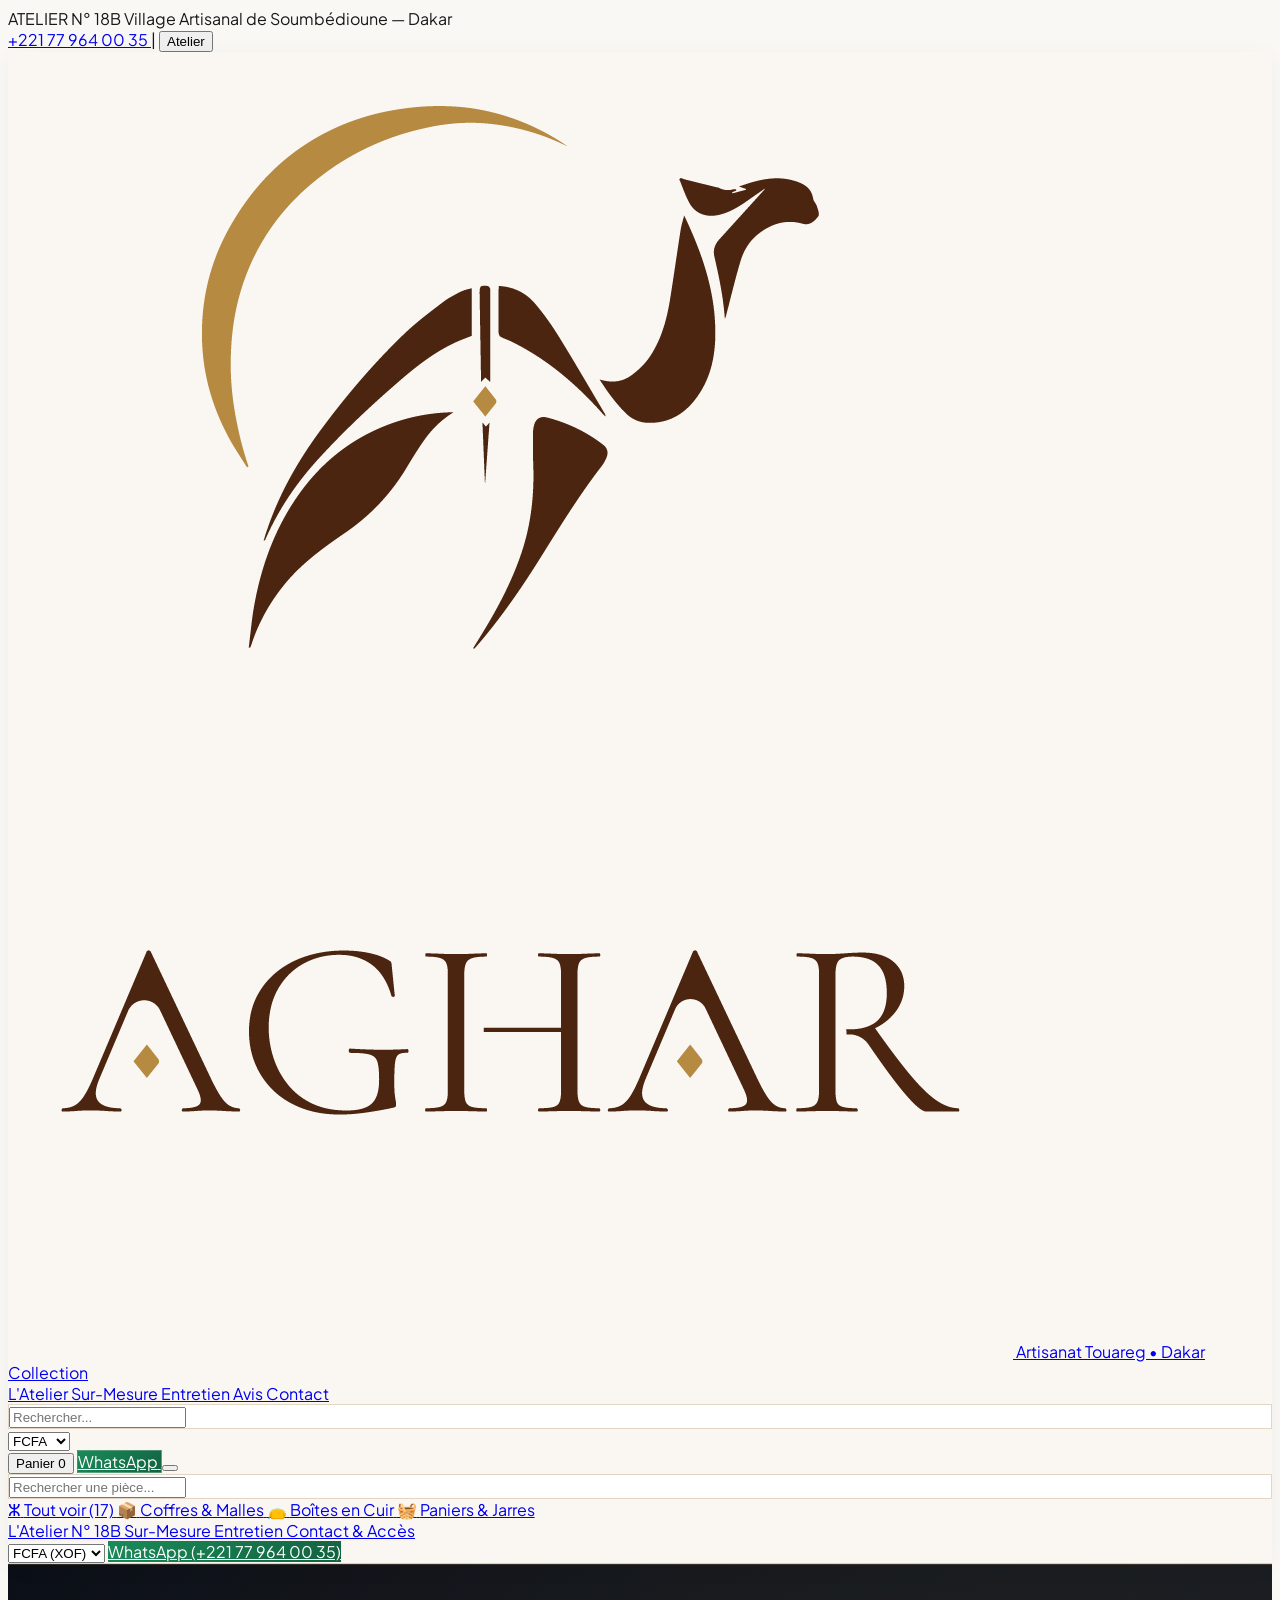
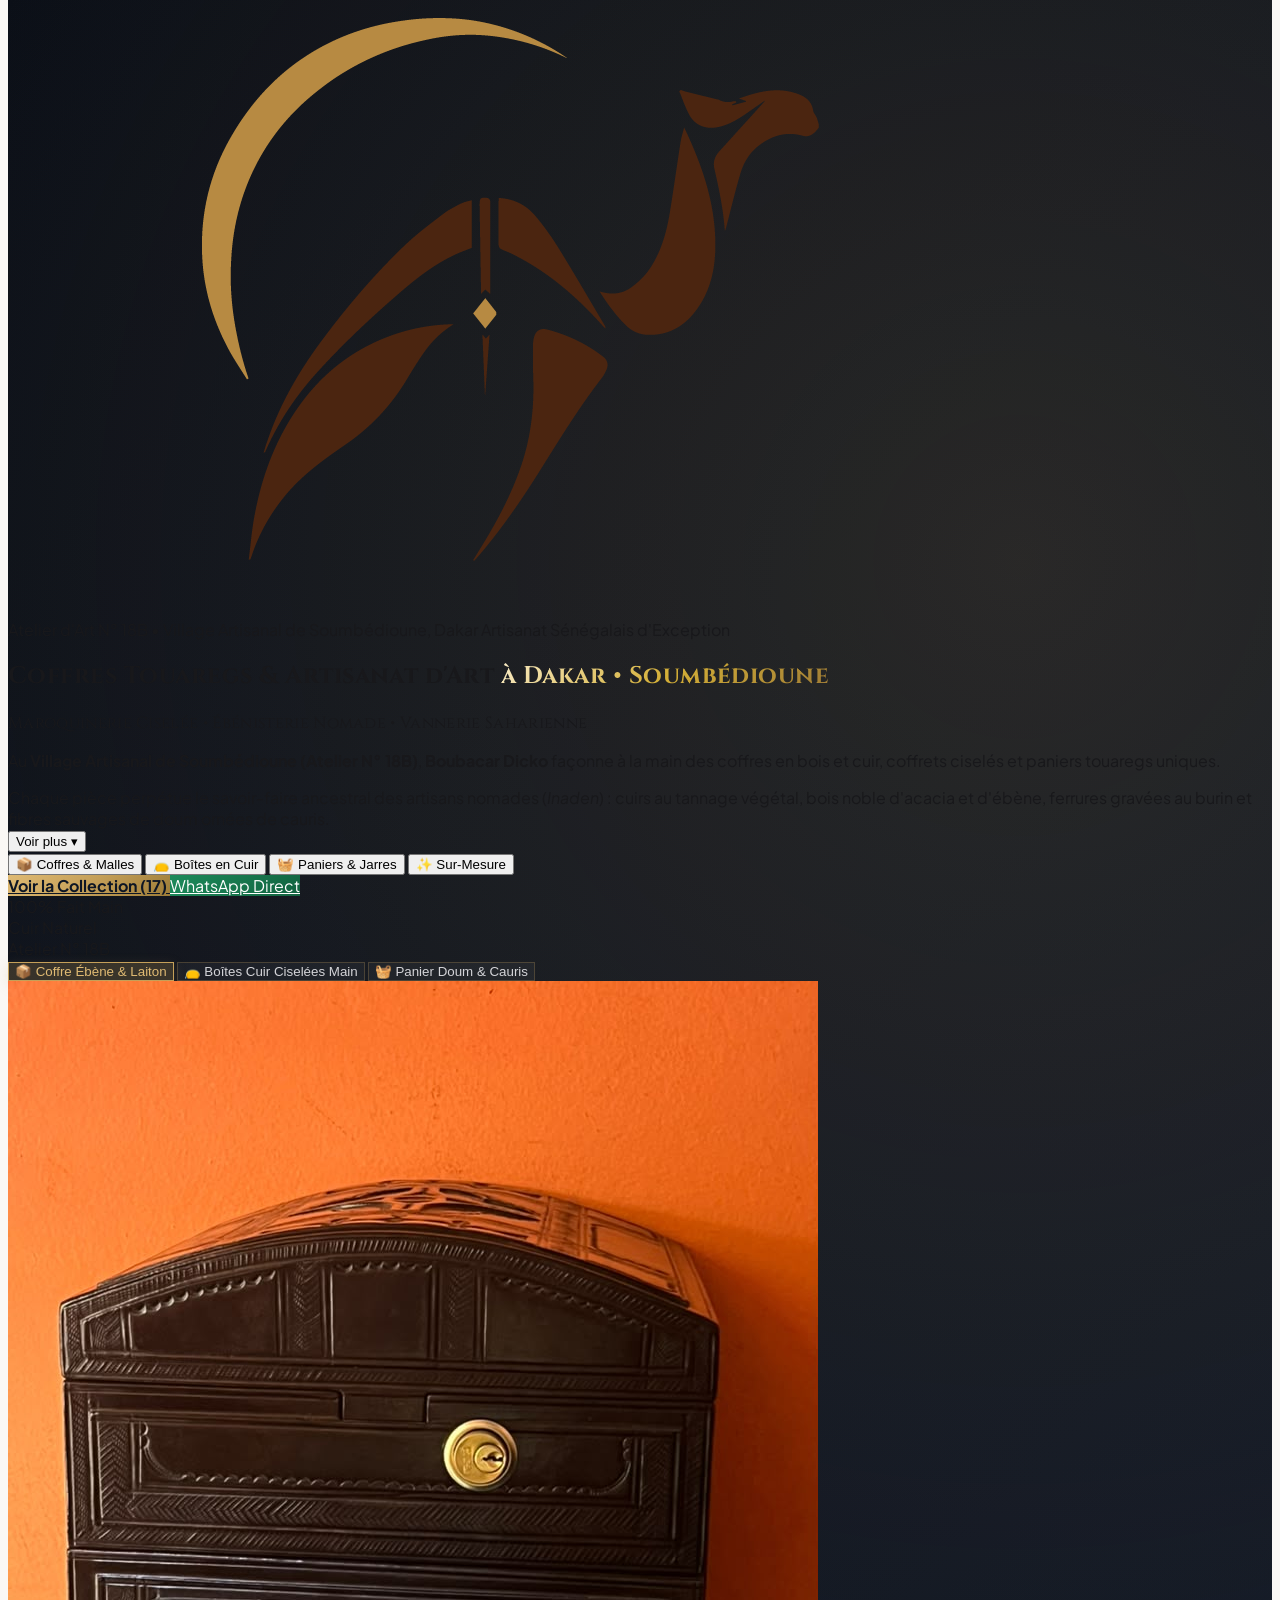
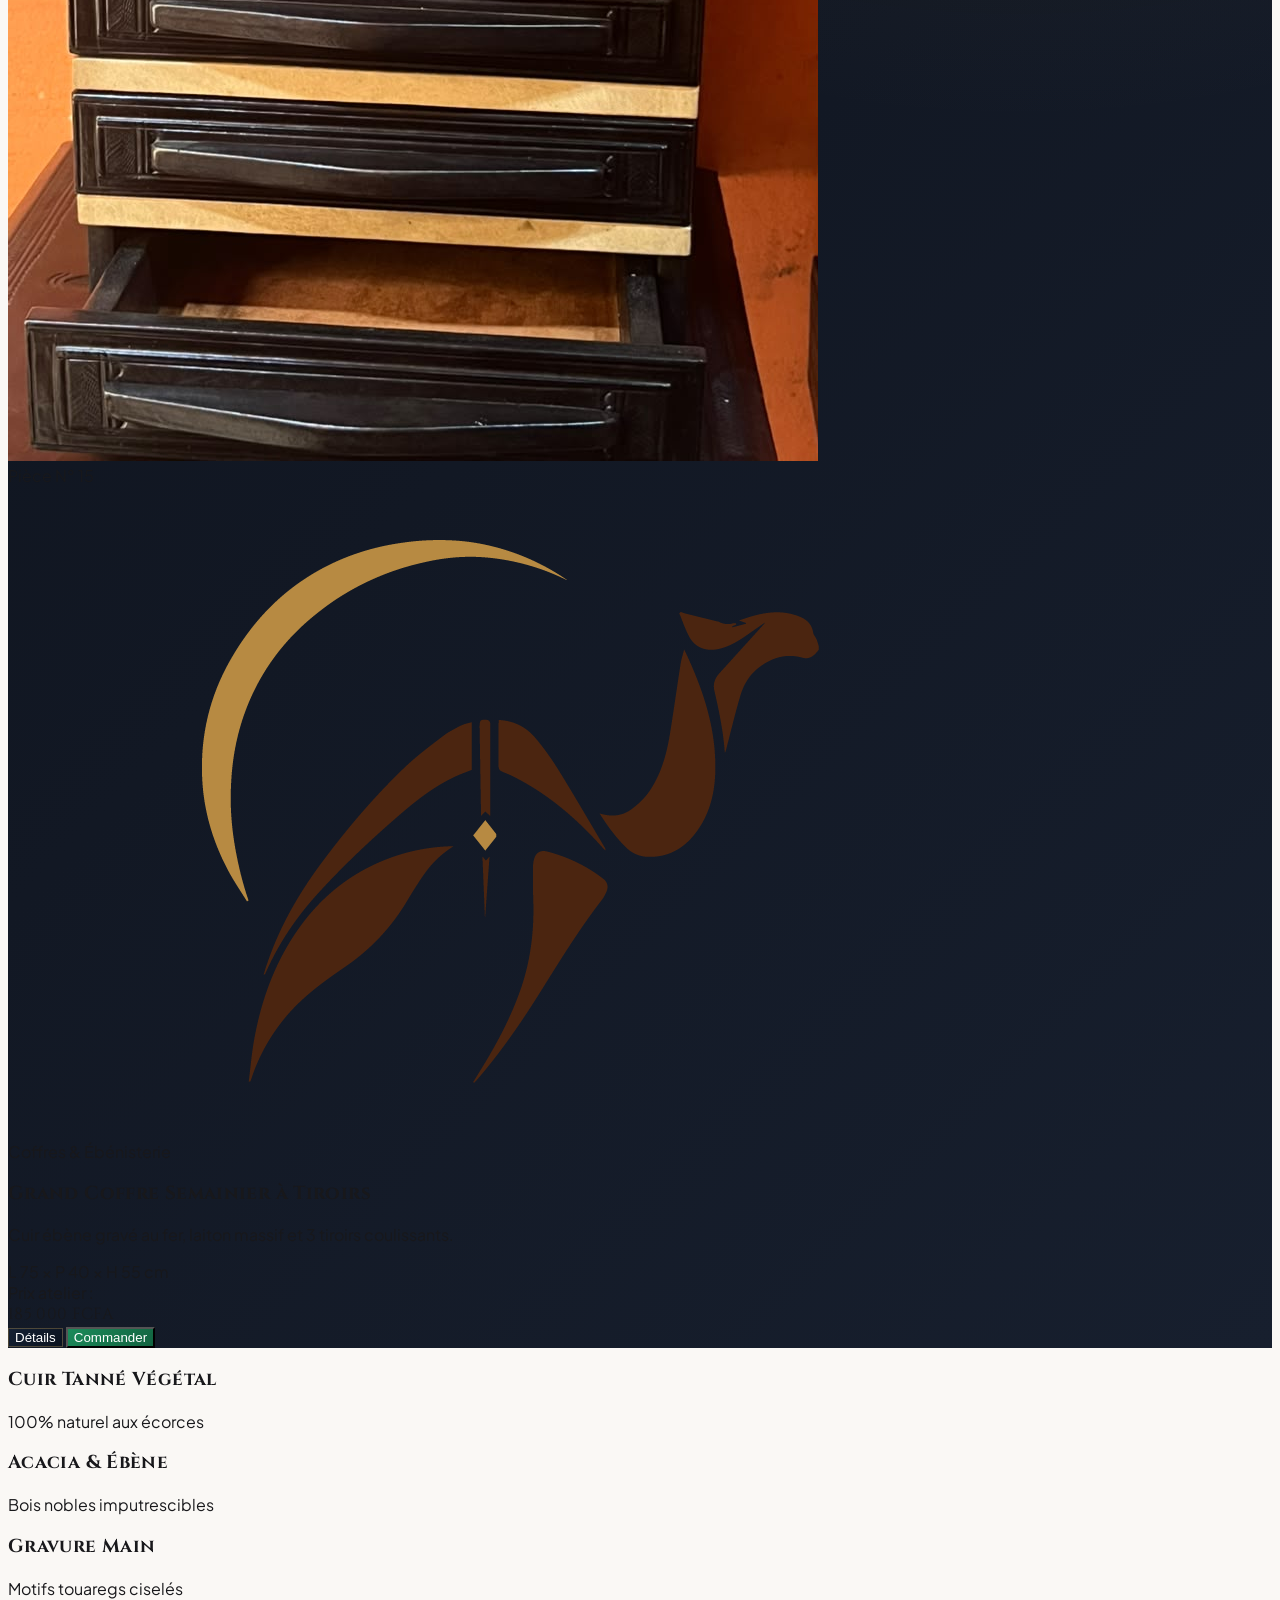
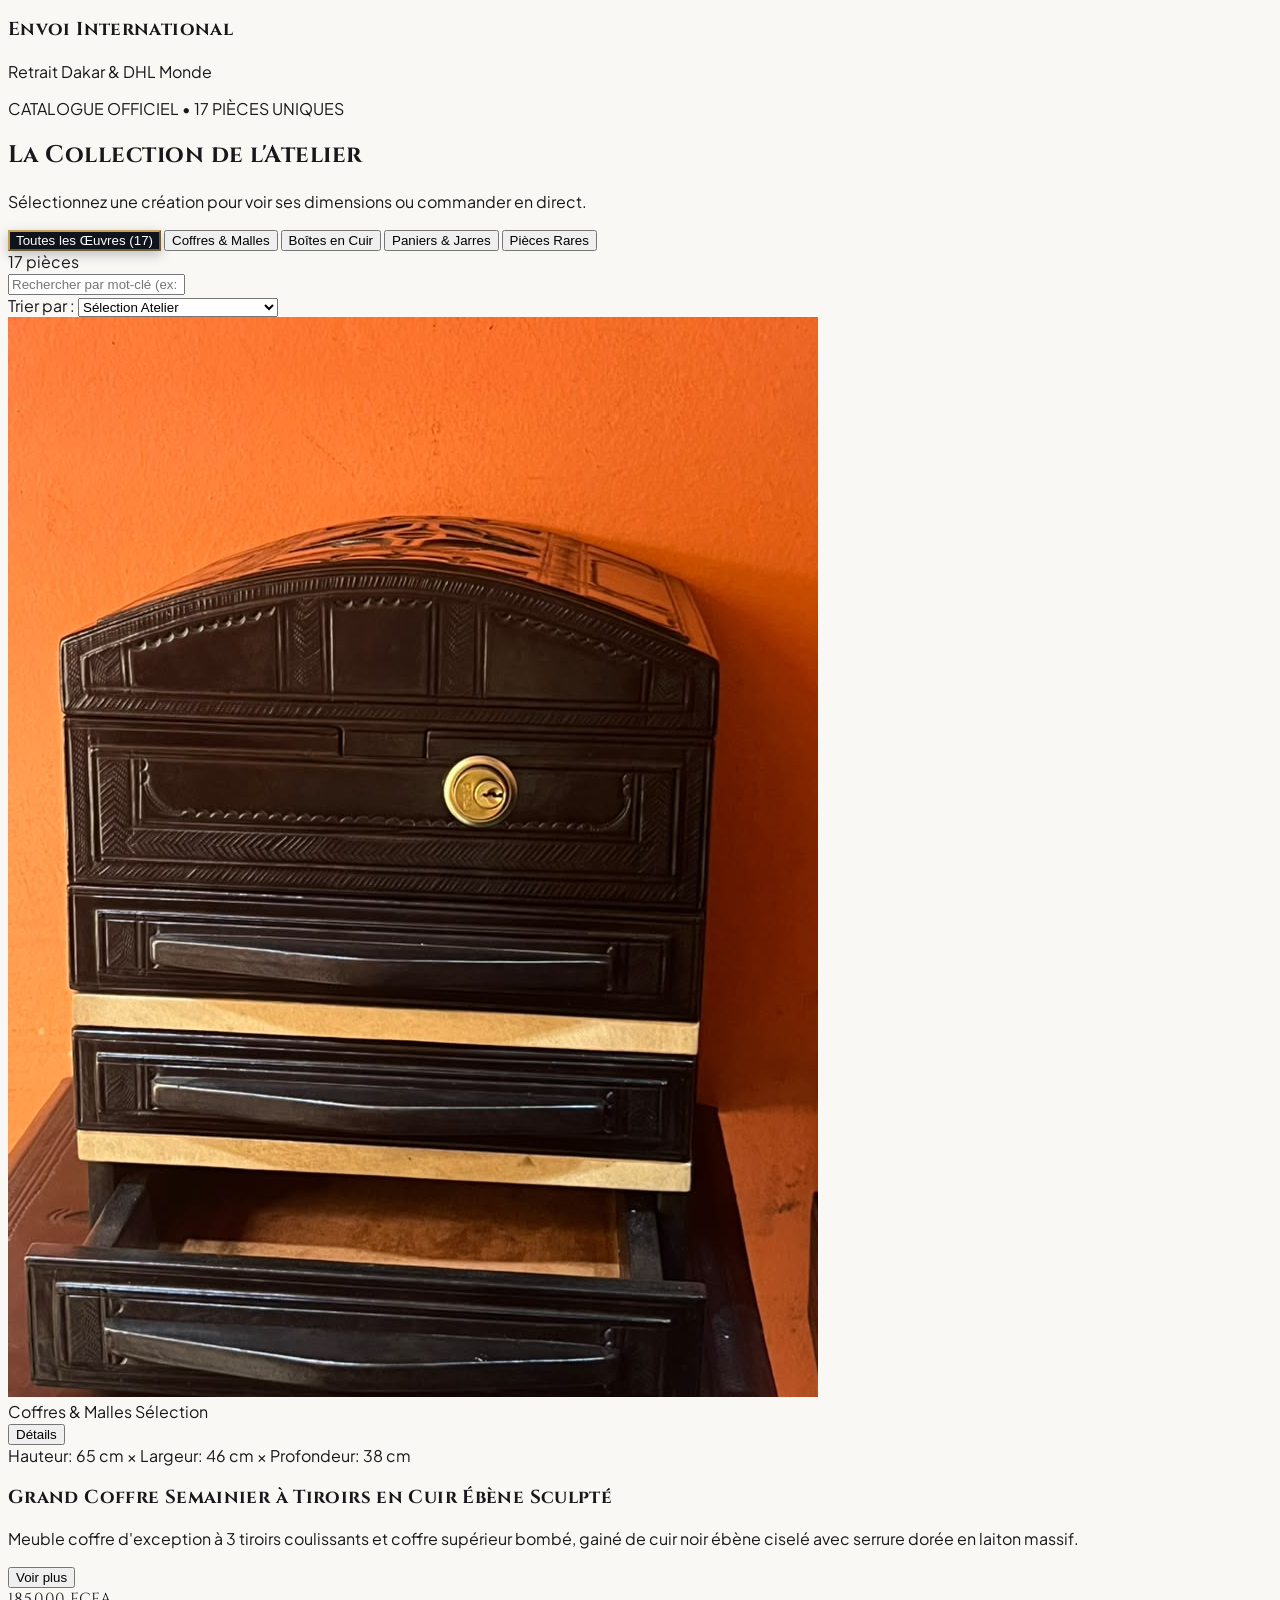
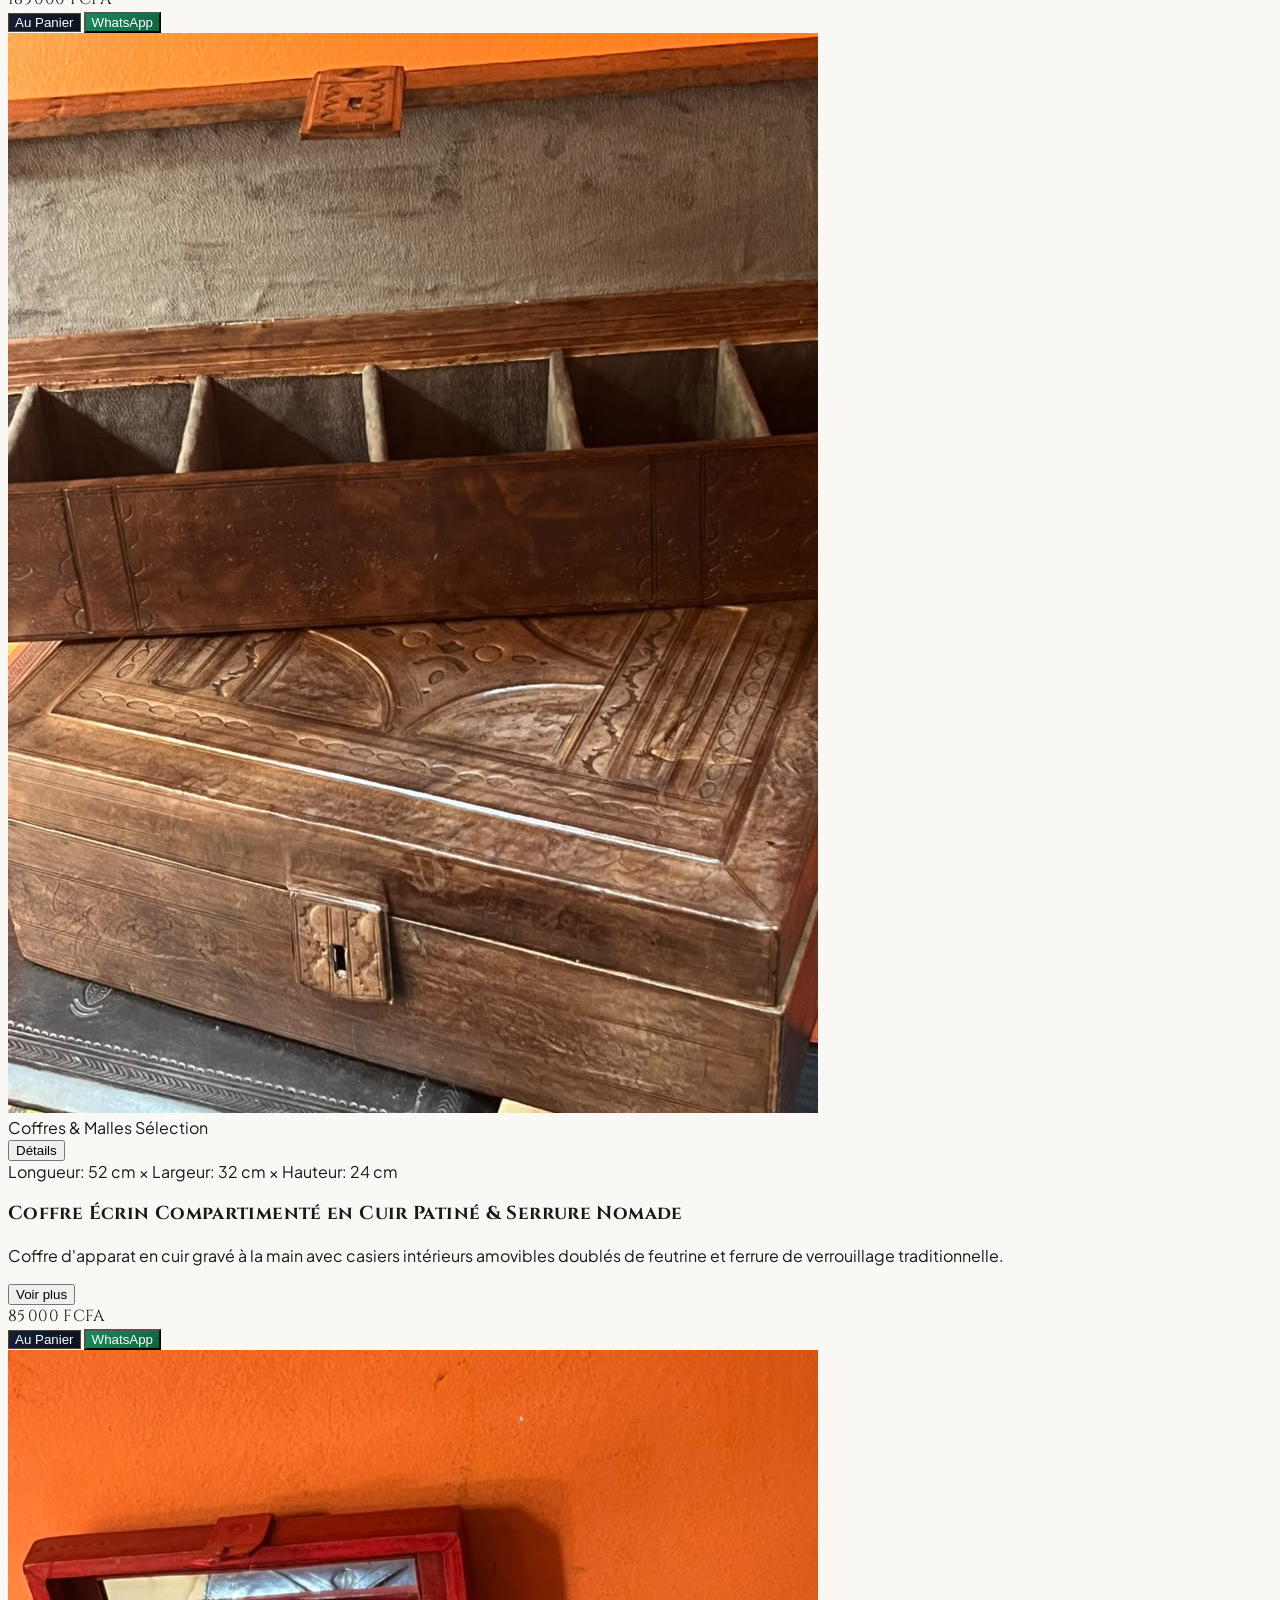
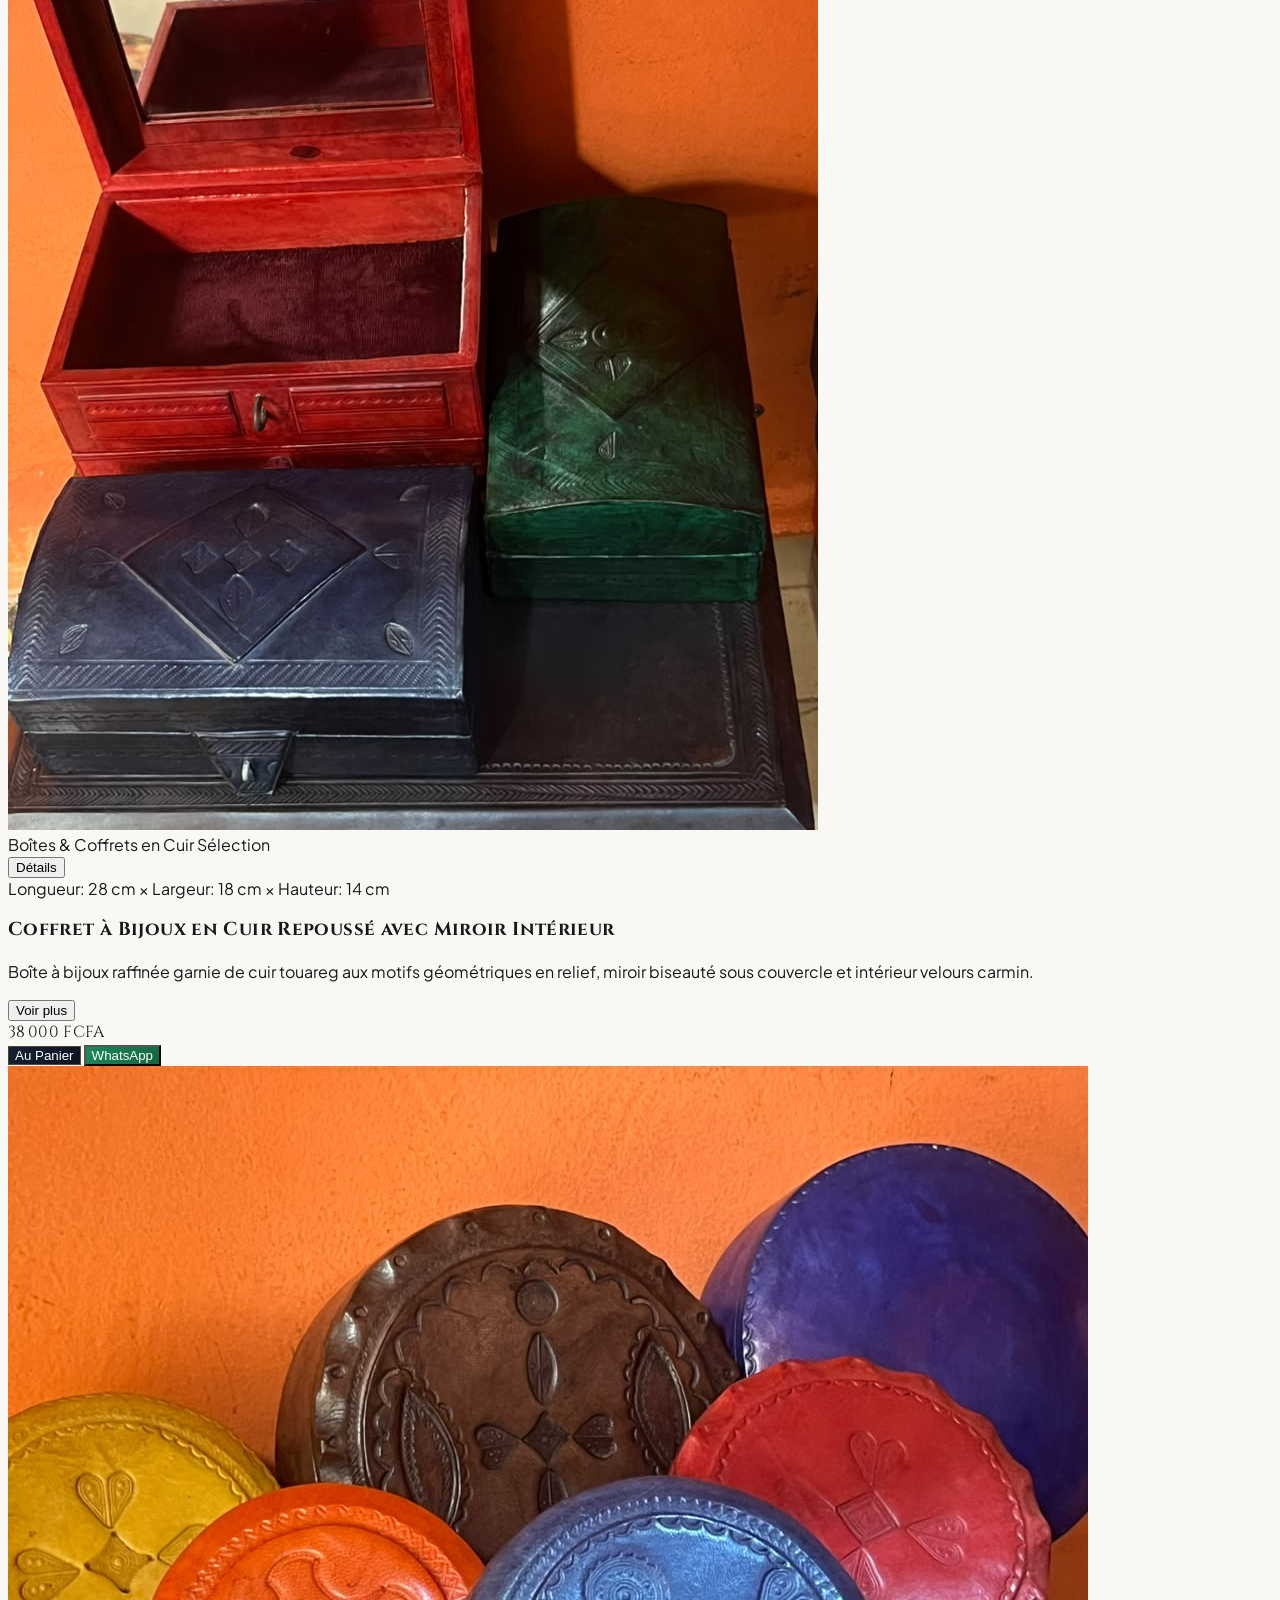
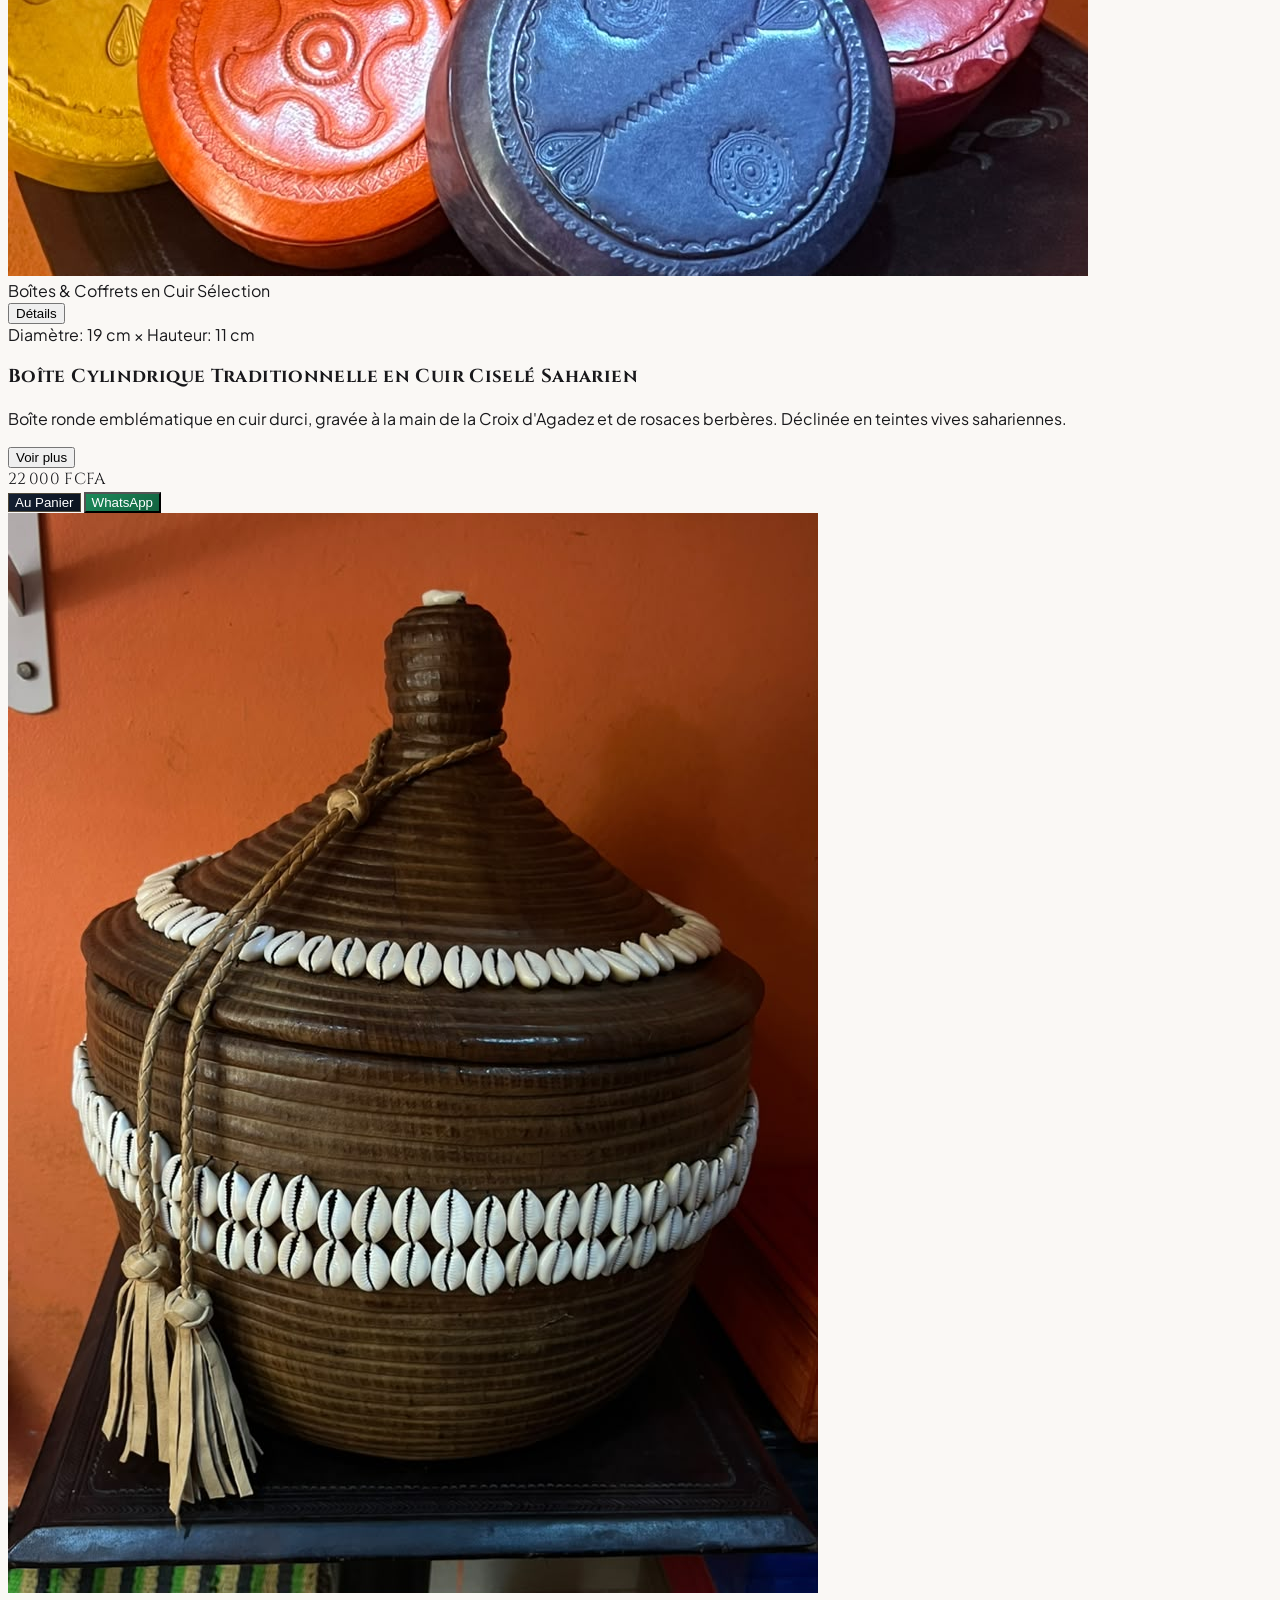
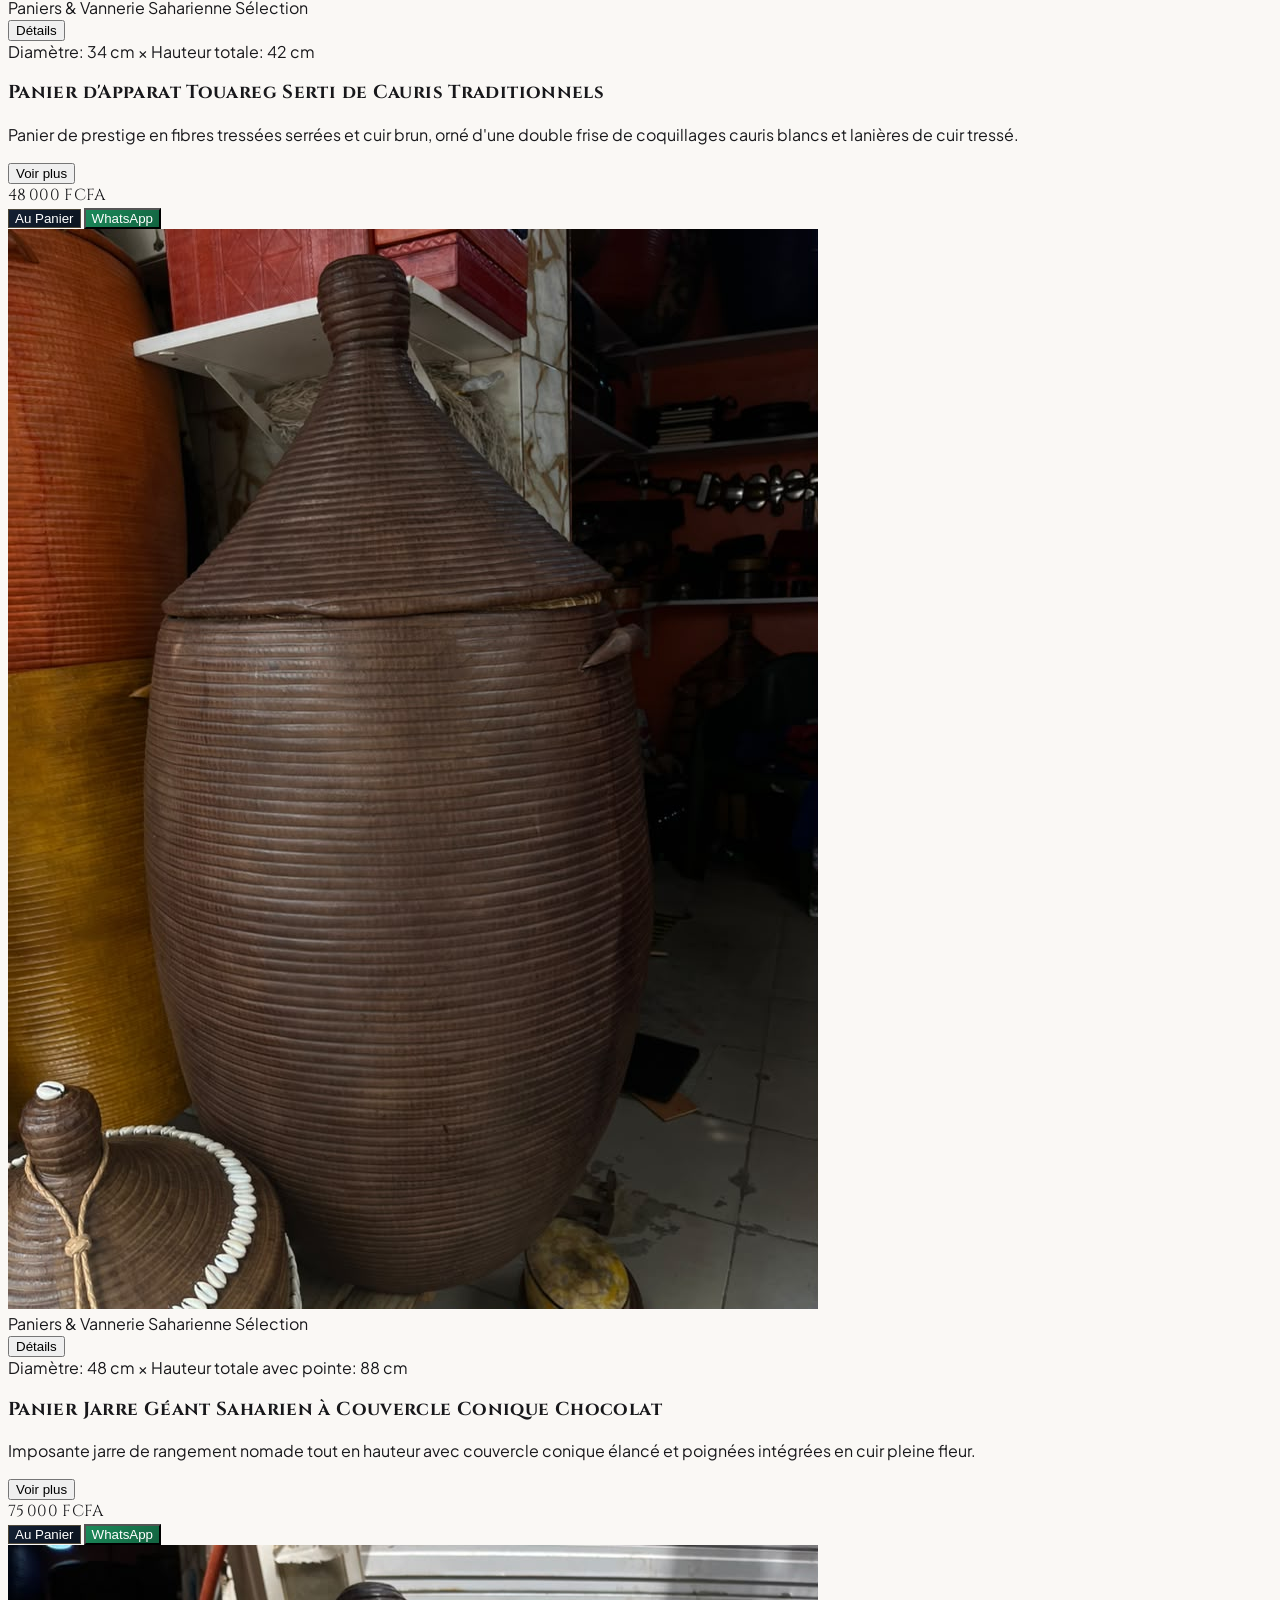
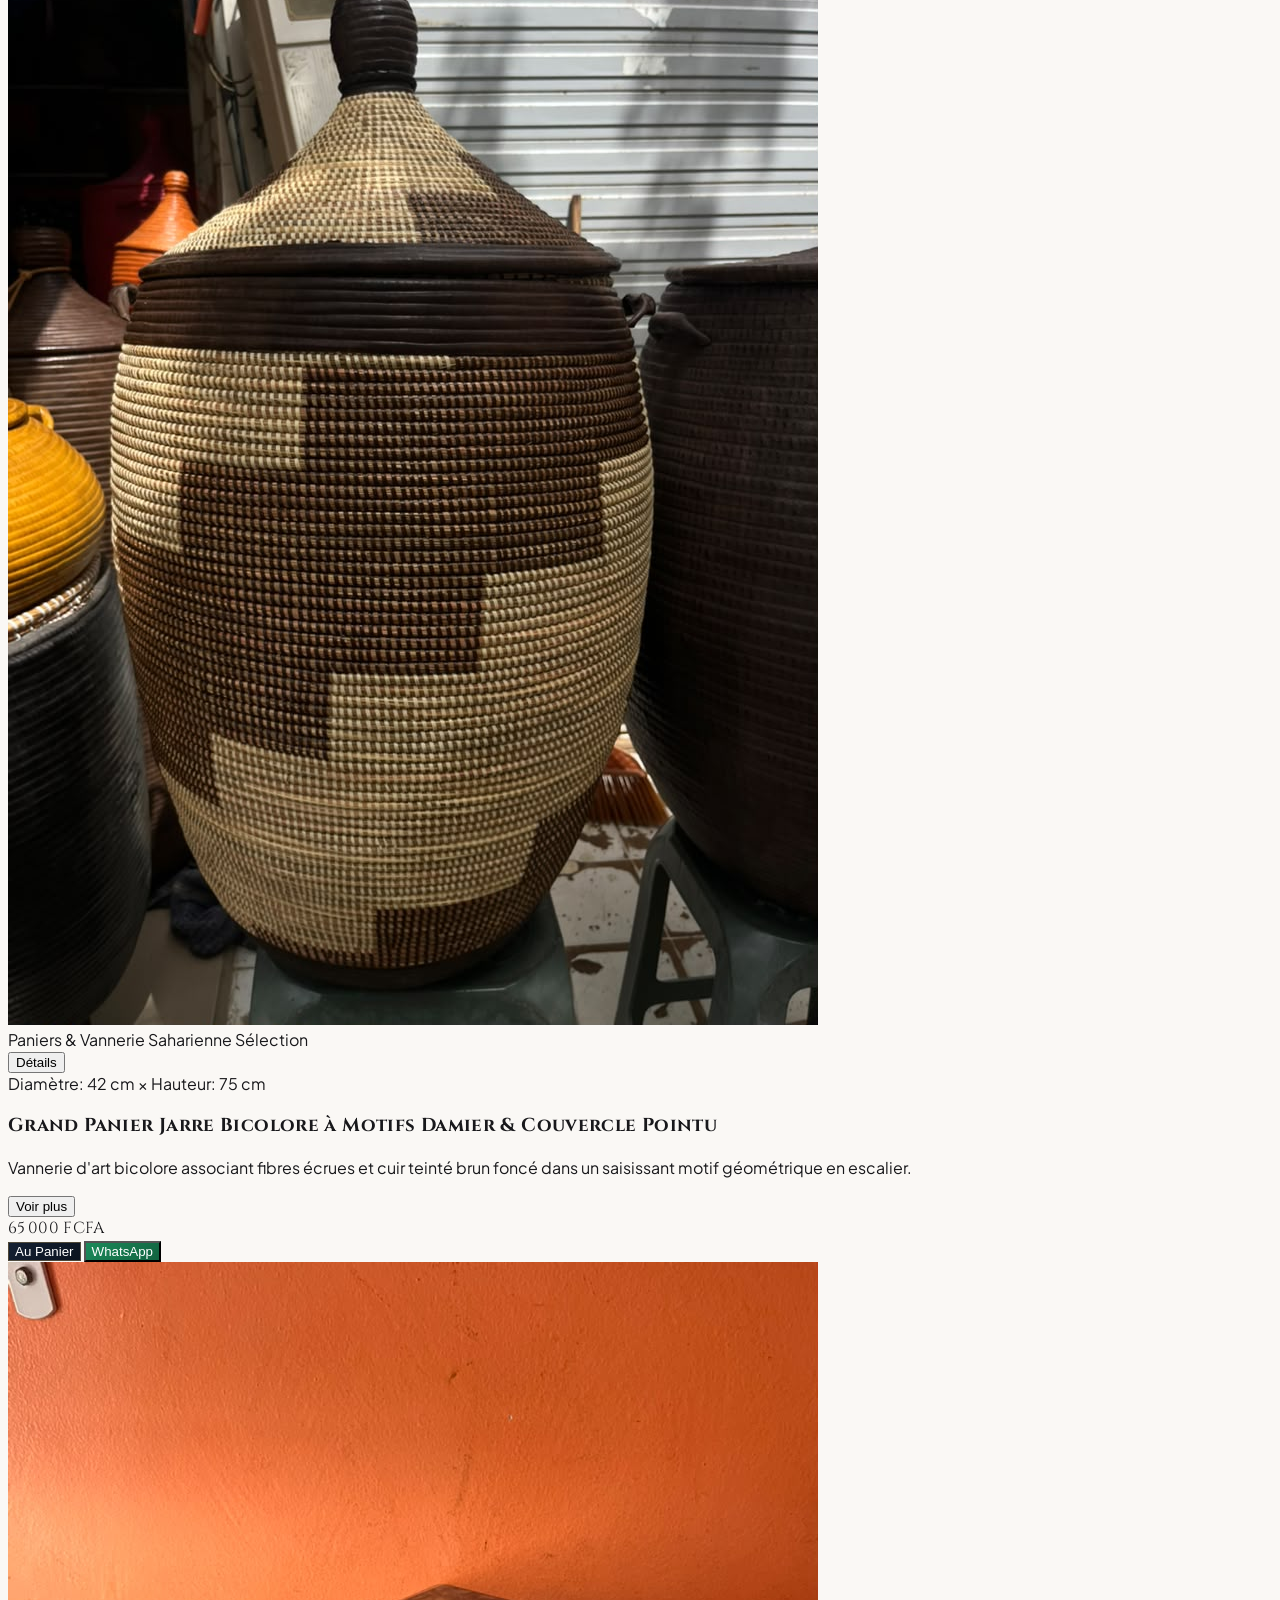
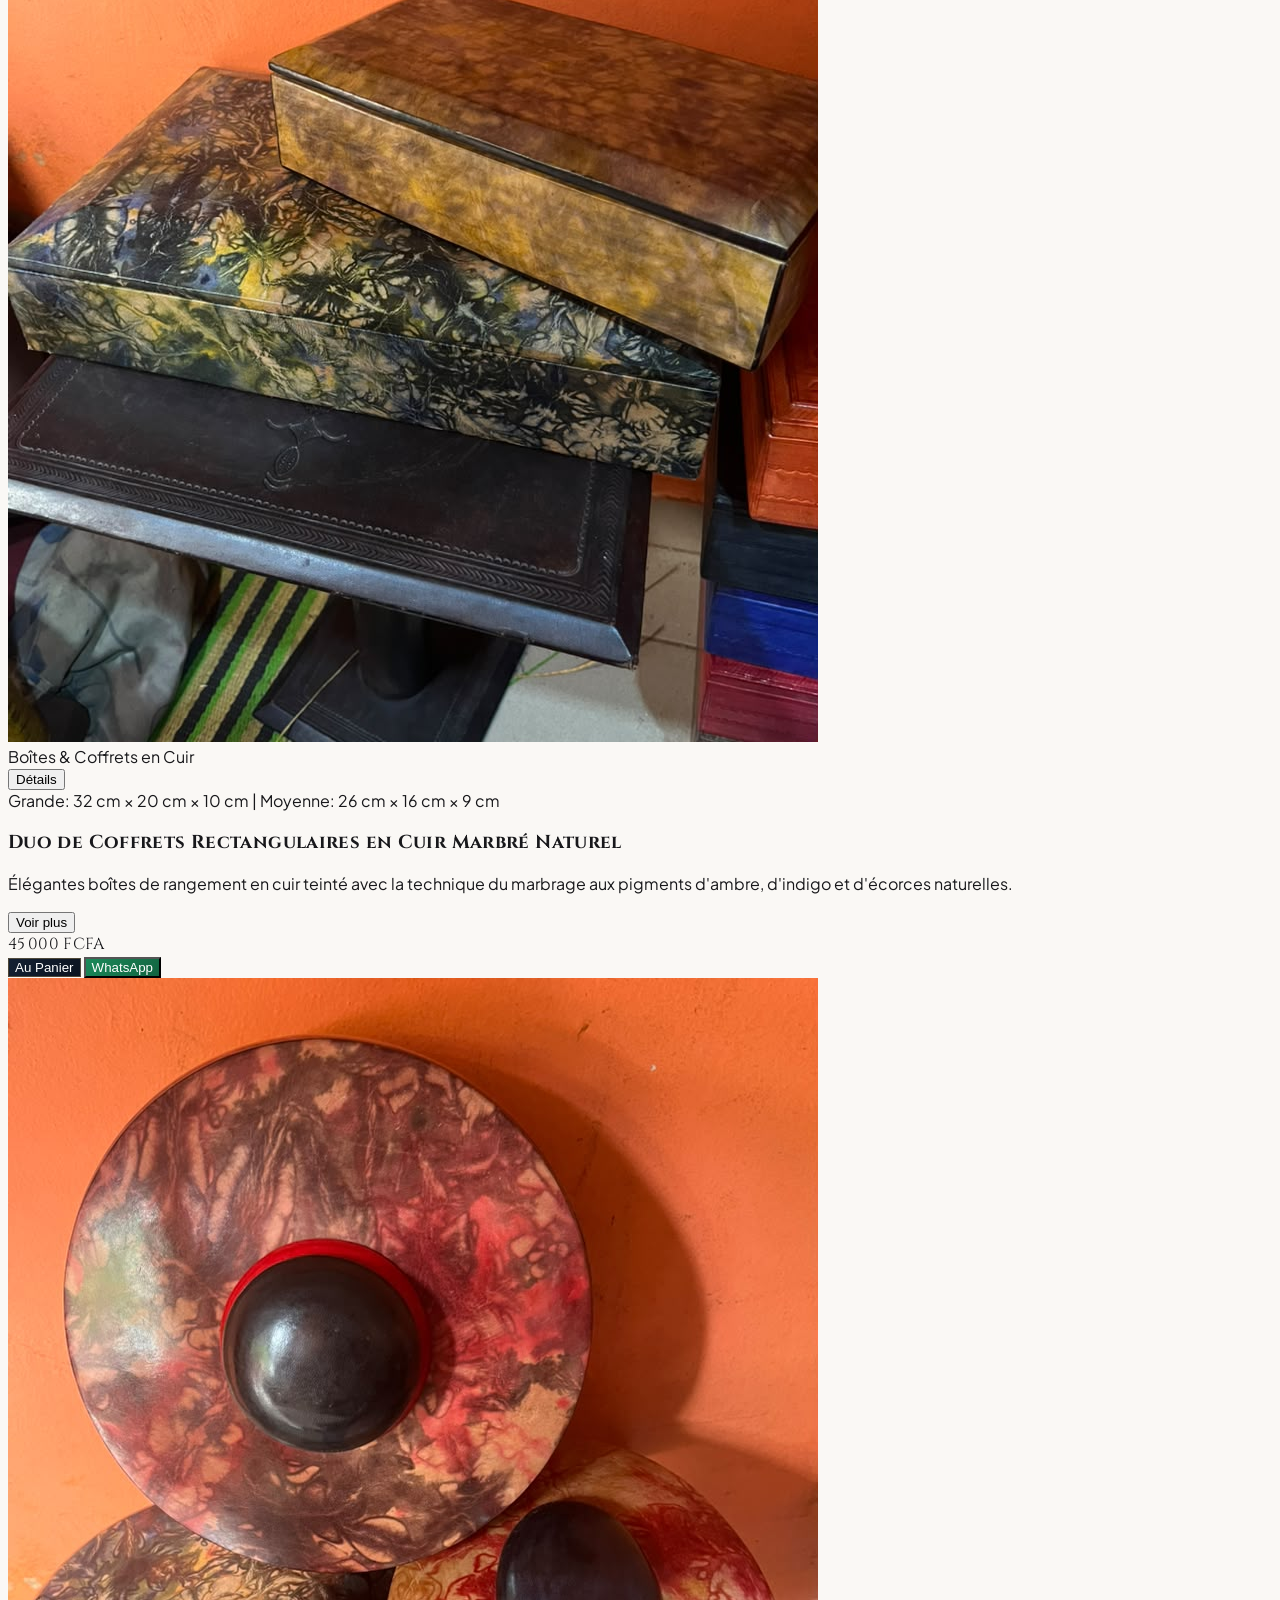
==== commit dbb02d27: "Ajout de l espace commentaires interactif pour les visiteurs" ====
--- a/index.html
+++ b/index.html
@@ -200,8 +200,13 @@
                 <a href="#entretien" class="px-3.5 py-2 rounded-full text-[11px] uppercase font-bold tracking-[0.15em] text-stone-800 hover:text-[#9A7836] hover:bg-stone-100/70 transition-all">
                     Entretien
                 </a>
+
+                <!-- Lien 5 : Avis Clients -->
+                <a href="#avis" class="px-3.5 py-2 rounded-full text-[11px] uppercase font-bold tracking-[0.15em] text-stone-800 hover:text-[#9A7836] hover:bg-stone-100/70 transition-all">
+                    Avis
+                </a>
                 
-                <!-- Lien 5 : Contact -->
+                <!-- Lien 6 : Contact -->
                 <a href="#contact" class="px-3.5 py-2 rounded-full text-[11px] uppercase font-bold tracking-[0.15em] text-stone-800 hover:text-[#9A7836] hover:bg-stone-100/70 transition-all">
                     Contact
                 </a>
@@ -794,16 +799,73 @@
         </div>
     </section>
 
-    <!-- Témoignages de Collectionneurs -->
-    <section class="bg-stone-100/80 py-14 px-4 sm:px-6 lg:px-8 border-t border-stone-200">
+    <!-- Témoignages & Espace Commentaires Visiteurs -->
+    <section id="avis" class="bg-stone-100/80 py-14 px-4 sm:px-6 lg:px-8 border-t border-stone-200">
         <div class="max-w-7xl mx-auto">
-            <div class="text-center max-w-xl mx-auto mb-10">
-                <span class="text-[10px] uppercase font-extrabold tracking-[0.25em] text-[#C5A059] bg-[#0F141C] px-3.5 py-1 rounded-full border border-[#C5A059]/40">
-                    AVIS CLIENTS
-                </span>
-                <h2 class="text-2xl sm:text-3xl font-extrabold font-heading text-stone-900 mt-3">
-                    Retours de nos Clients
-                </h2>
+            <div class="flex flex-col sm:flex-row items-center justify-between gap-4 mb-8">
+                <div class="text-center sm:text-left">
+                    <span class="text-[10px] uppercase font-extrabold tracking-[0.25em] text-[#C5A059] bg-[#0F141C] px-3.5 py-1 rounded-full border border-[#C5A059]/40">
+                        AVIS & COMMENTAIRES
+                    </span>
+                    <h2 class="text-2xl sm:text-3xl font-extrabold font-heading text-stone-900 mt-2.5">
+                        Retours de nos Clients & Visiteurs
+                    </h2>
+                </div>
+
+                <!-- Bouton pour ouvrir le formulaire de commentaire -->
+                <button type="button" onclick="toggleVisitorCommentForm()" id="toggleCommentFormBtn" class="px-5 py-2.5 rounded-xl bg-[#0F141C] hover:bg-stone-800 text-[#C5A059] border border-[#C5A059]/50 text-xs font-bold uppercase tracking-wider flex items-center gap-2 shadow-sm transition-all cursor-pointer shrink-0">
+                    <i data-lucide="message-square-plus" class="w-4 h-4"></i>
+                    <span>Laisser un commentaire</span>
+                </button>
+            </div>
+
+            <!-- Formulaire Dépliable pour les Visiteurs -->
+            <div id="visitorCommentFormWrap" class="hidden mb-8 bg-white p-6 sm:p-7 rounded-2xl border-2 border-[#C5A059]/50 shadow-md max-w-2xl mx-auto">
+                <div class="flex items-center justify-between mb-4 pb-3 border-b border-stone-100">
+                    <h3 class="text-sm sm:text-base font-bold font-heading text-stone-900 flex items-center gap-2">
+                        <i data-lucide="pen-tool" class="w-4 h-4 text-[#C5A059]"></i>
+                        <span>Partagez votre avis sur l'Atelier AGHAR</span>
+                    </h3>
+                    <button type="button" onclick="toggleVisitorCommentForm()" class="text-stone-400 hover:text-stone-700 p-1">
+                        <i data-lucide="x" class="w-4 h-4"></i>
+                    </button>
+                </div>
+
+                <form id="visitorCommentForm" onsubmit="handleVisitorCommentSubmit(event)" class="space-y-4">
+                    <div class="grid grid-cols-1 sm:grid-cols-3 gap-3">
+                        <div>
+                            <label for="commentAuthor" class="block text-xs font-bold text-stone-700 mb-1">Votre Nom *</label>
+                            <input type="text" id="commentAuthor" required placeholder="ex: Aminata Diallo" class="w-full px-3.5 py-2 text-xs rounded-xl border border-stone-300 focus:outline-none focus:ring-2 focus:ring-[#C5A059]">
+                        </div>
+                        <div>
+                            <label for="commentCity" class="block text-xs font-bold text-stone-700 mb-1">Ville / Pays</label>
+                            <input type="text" id="commentCity" placeholder="ex: Dakar, Sénégal" class="w-full px-3.5 py-2 text-xs rounded-xl border border-stone-300 focus:outline-none focus:ring-2 focus:ring-[#C5A059]">
+                        </div>
+                        <div>
+                            <label for="commentRating" class="block text-xs font-bold text-stone-700 mb-1">Votre Note</label>
+                            <select id="commentRating" class="w-full px-3 py-2 text-xs font-bold text-[#9A7836] rounded-xl border border-stone-300 bg-white focus:outline-none focus:ring-2 focus:ring-[#C5A059]">
+                                <option value="5" selected>★★★★★ (5/5 Excellent)</option>
+                                <option value="4">★★★★☆ (4/5 Très bien)</option>
+                                <option value="3">★★★☆☆ (3/5 Bien)</option>
+                            </select>
+                        </div>
+                    </div>
+
+                    <div>
+                        <label for="commentText" class="block text-xs font-bold text-stone-700 mb-1">Votre Commentaire *</label>
+                        <textarea id="commentText" required rows="3" placeholder="Écrivez votre impression sur nos coffres, boîtes en cuir ou votre visite à l'Atelier N° 18B..." class="w-full px-3.5 py-2 text-xs rounded-xl border border-stone-300 focus:outline-none focus:ring-2 focus:ring-[#C5A059]"></textarea>
+                    </div>
+
+                    <div class="flex items-center justify-end gap-3 pt-1">
+                        <button type="button" onclick="toggleVisitorCommentForm()" class="px-4 py-2 rounded-xl border border-stone-300 text-xs font-semibold text-stone-600 hover:bg-stone-100">
+                            Annuler
+                        </button>
+                        <button type="submit" class="px-6 py-2.5 rounded-xl bg-[#0F141C] hover:bg-stone-800 text-[#C5A059] border border-[#C5A059]/60 text-xs font-bold uppercase tracking-wider flex items-center gap-2 shadow-sm cursor-pointer">
+                            <i data-lucide="check" class="w-4 h-4"></i>
+                            <span>Publier le commentaire</span>
+                        </button>
+                    </div>
+                </form>
             </div>
 
             <div id="testimonialsContainer" class="grid grid-cols-1 md:grid-cols-3 gap-6">
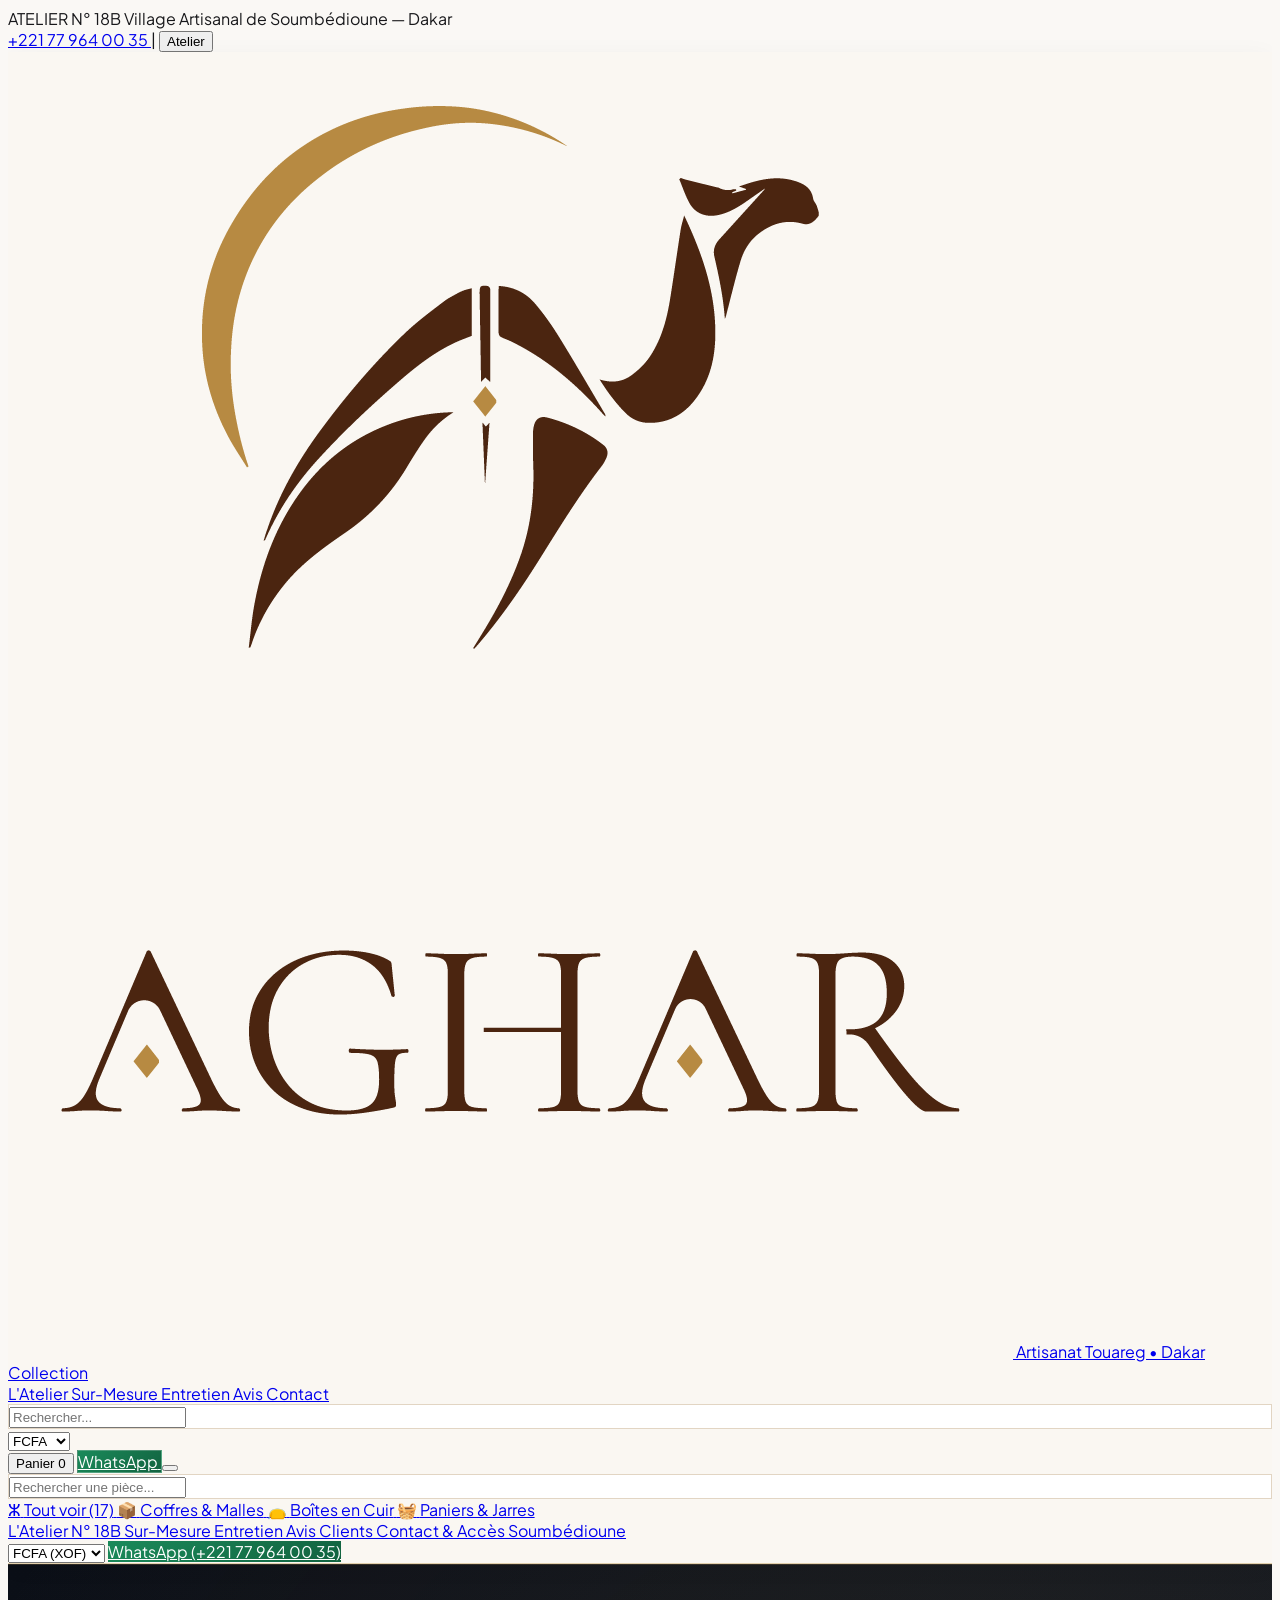
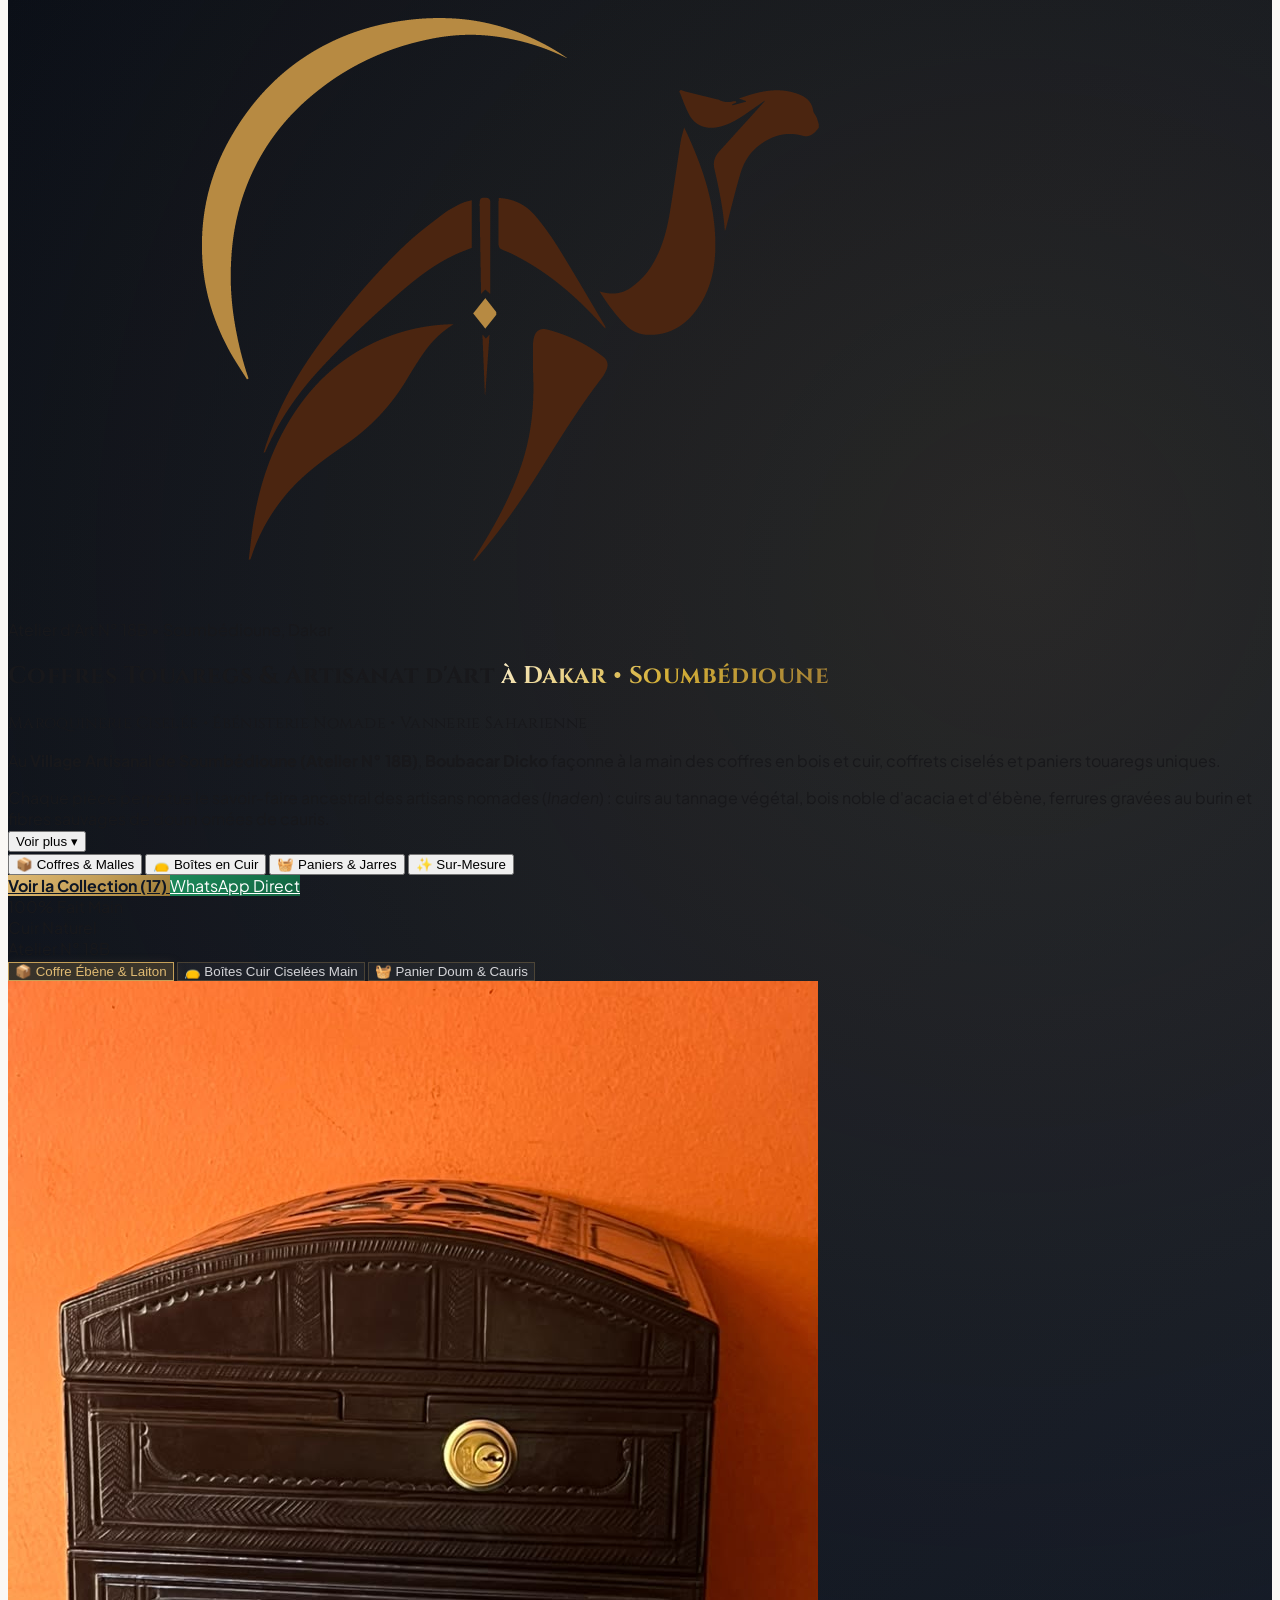
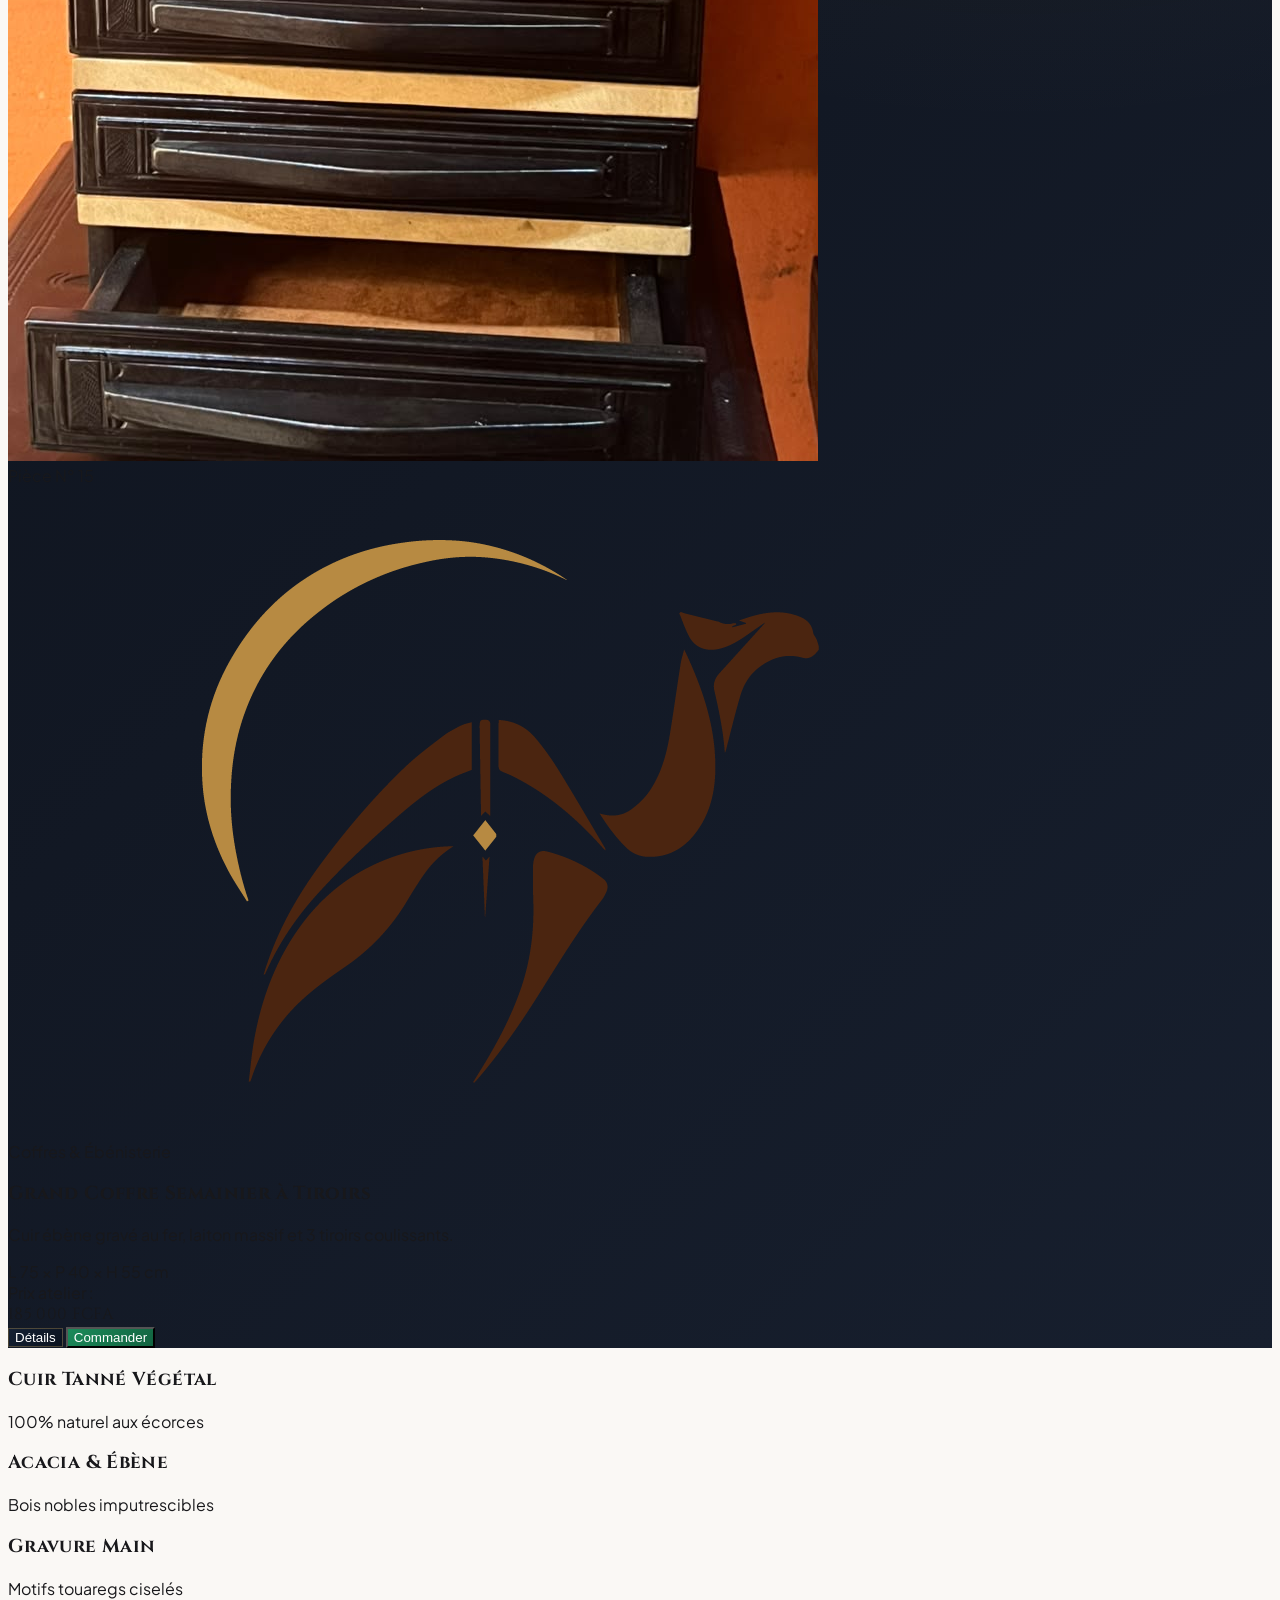
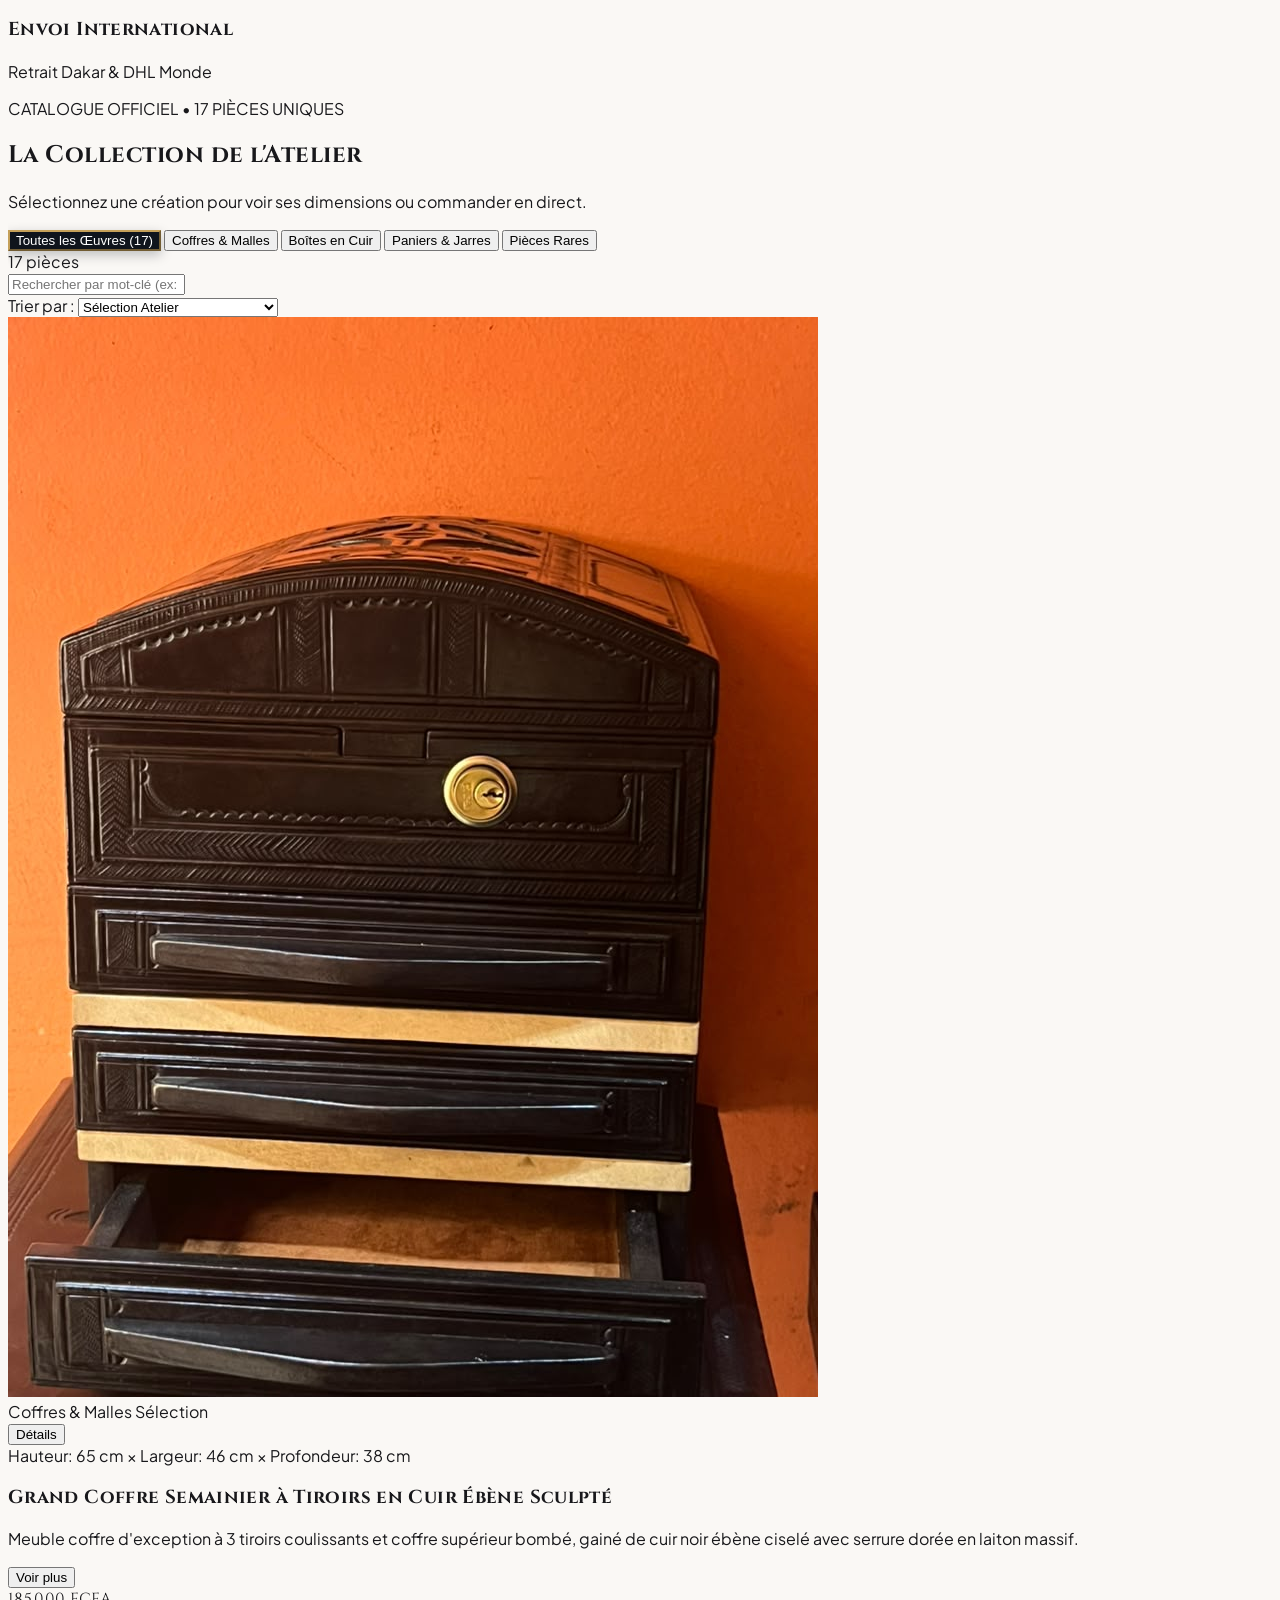
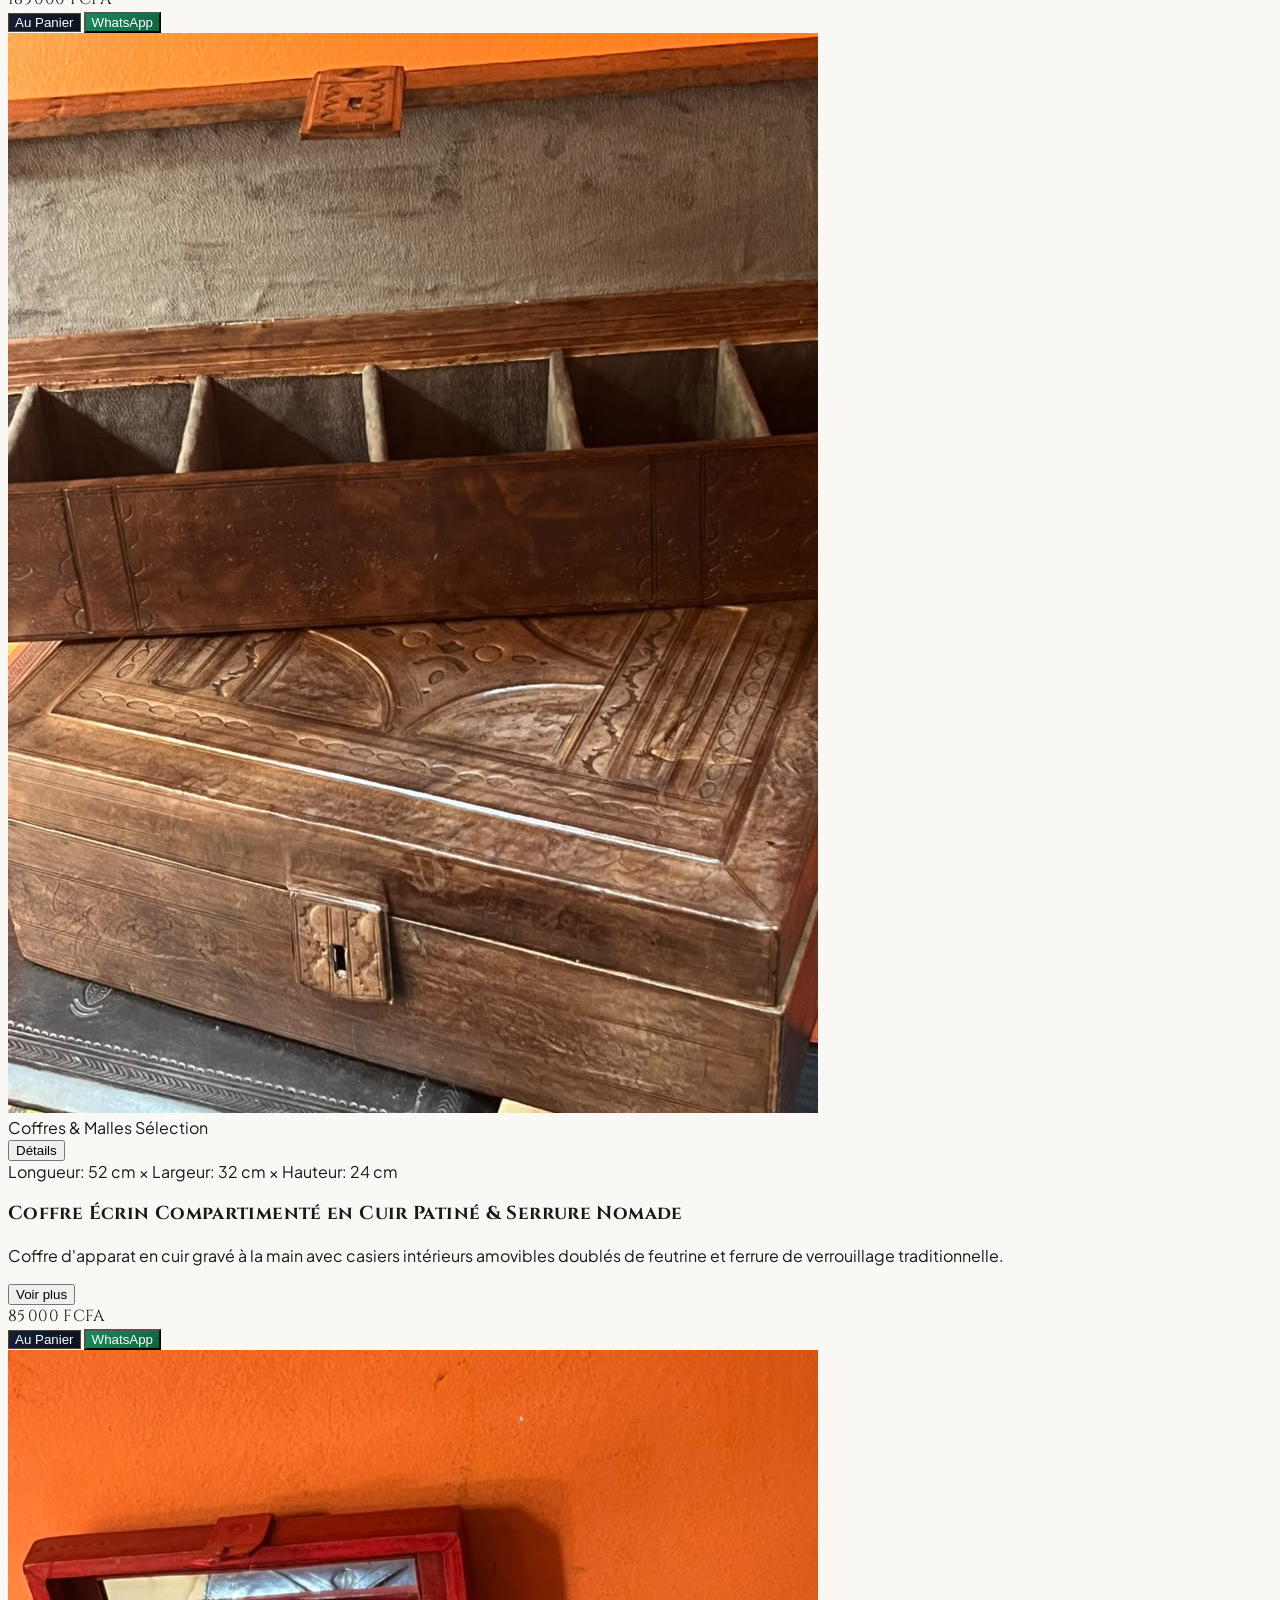
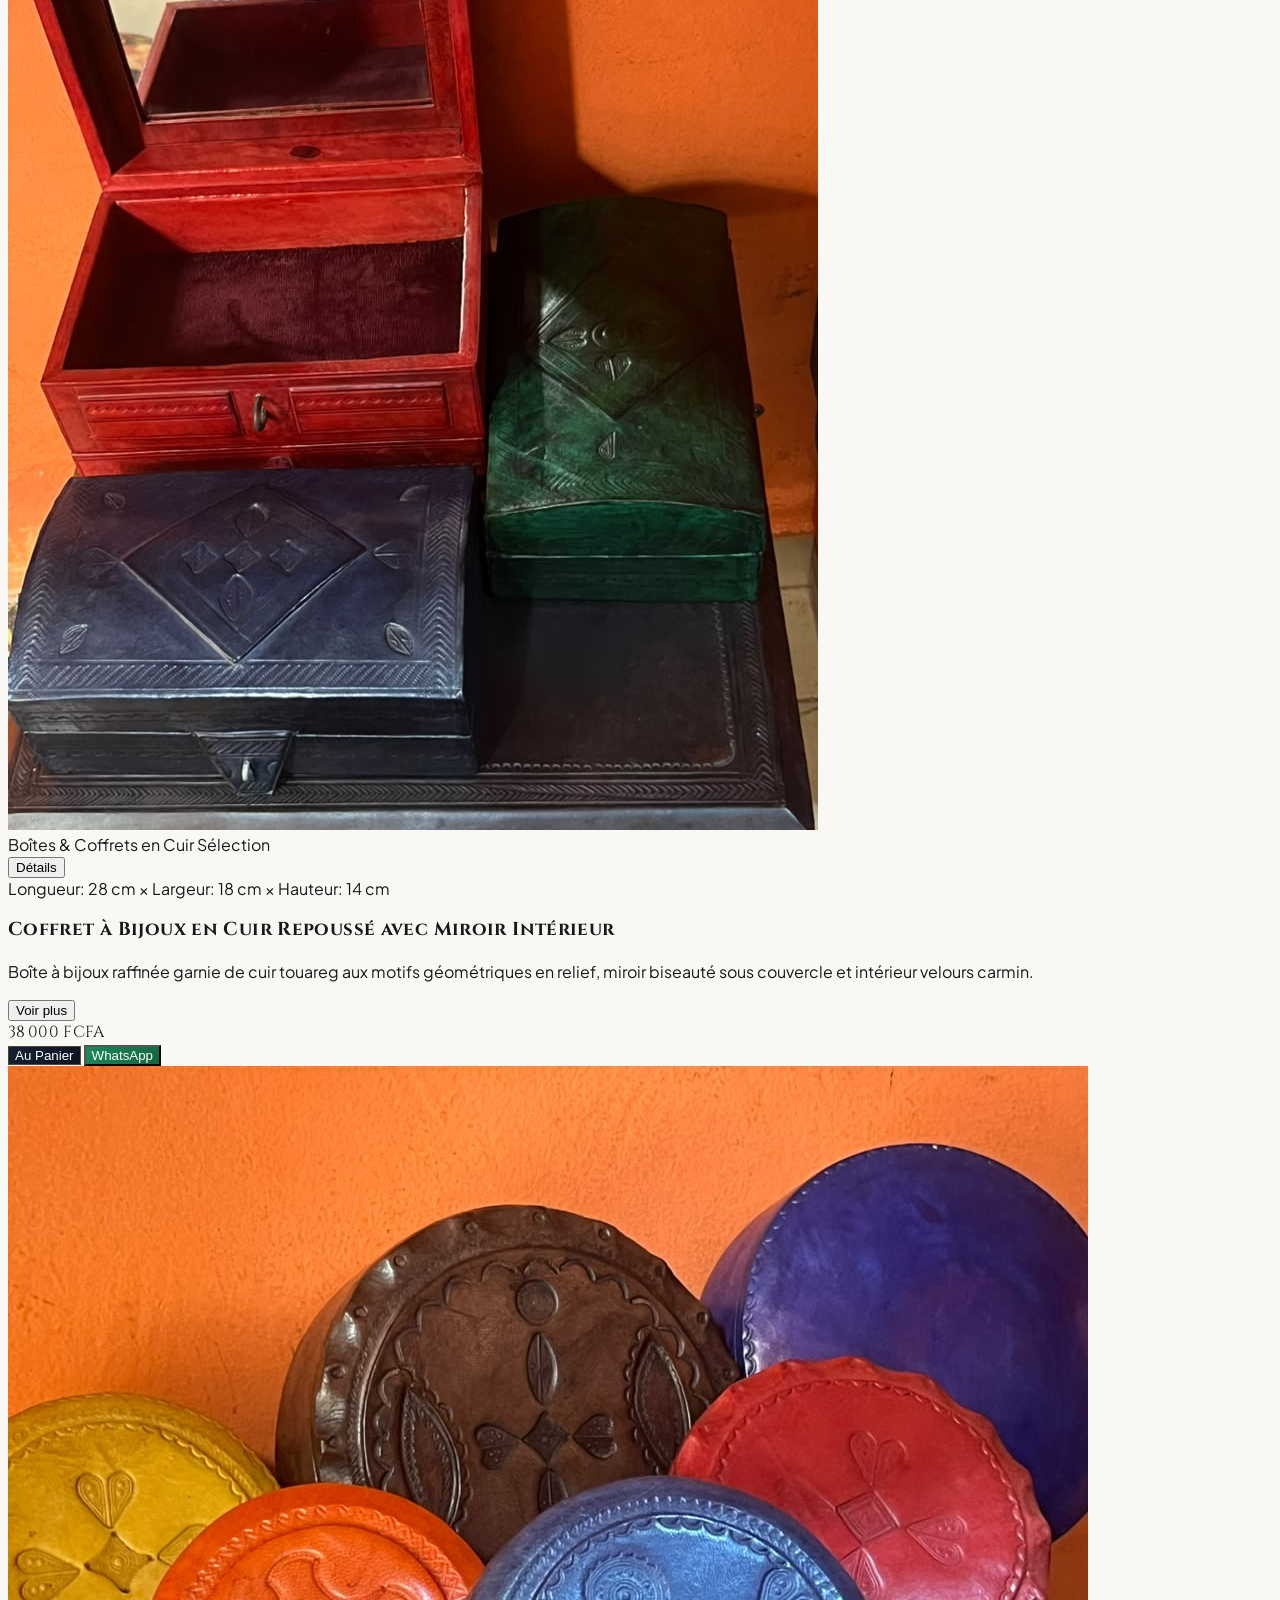
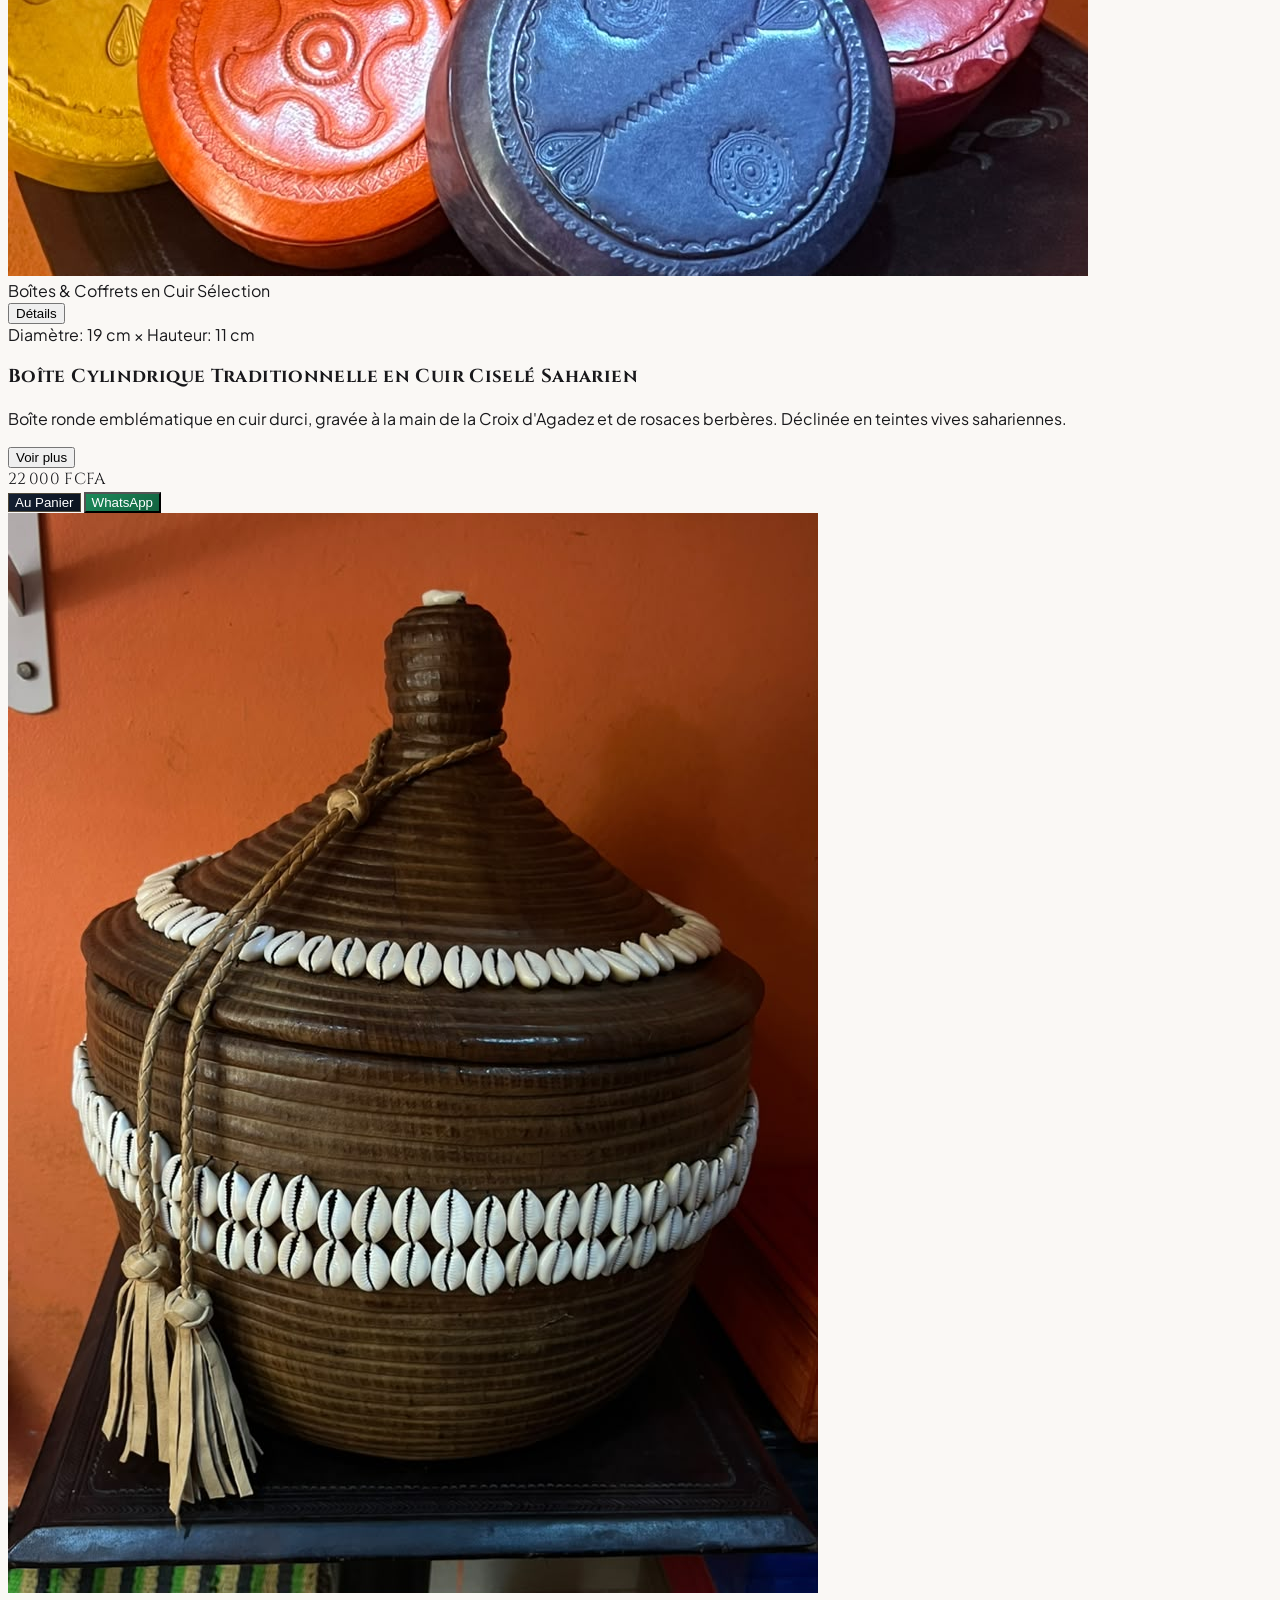
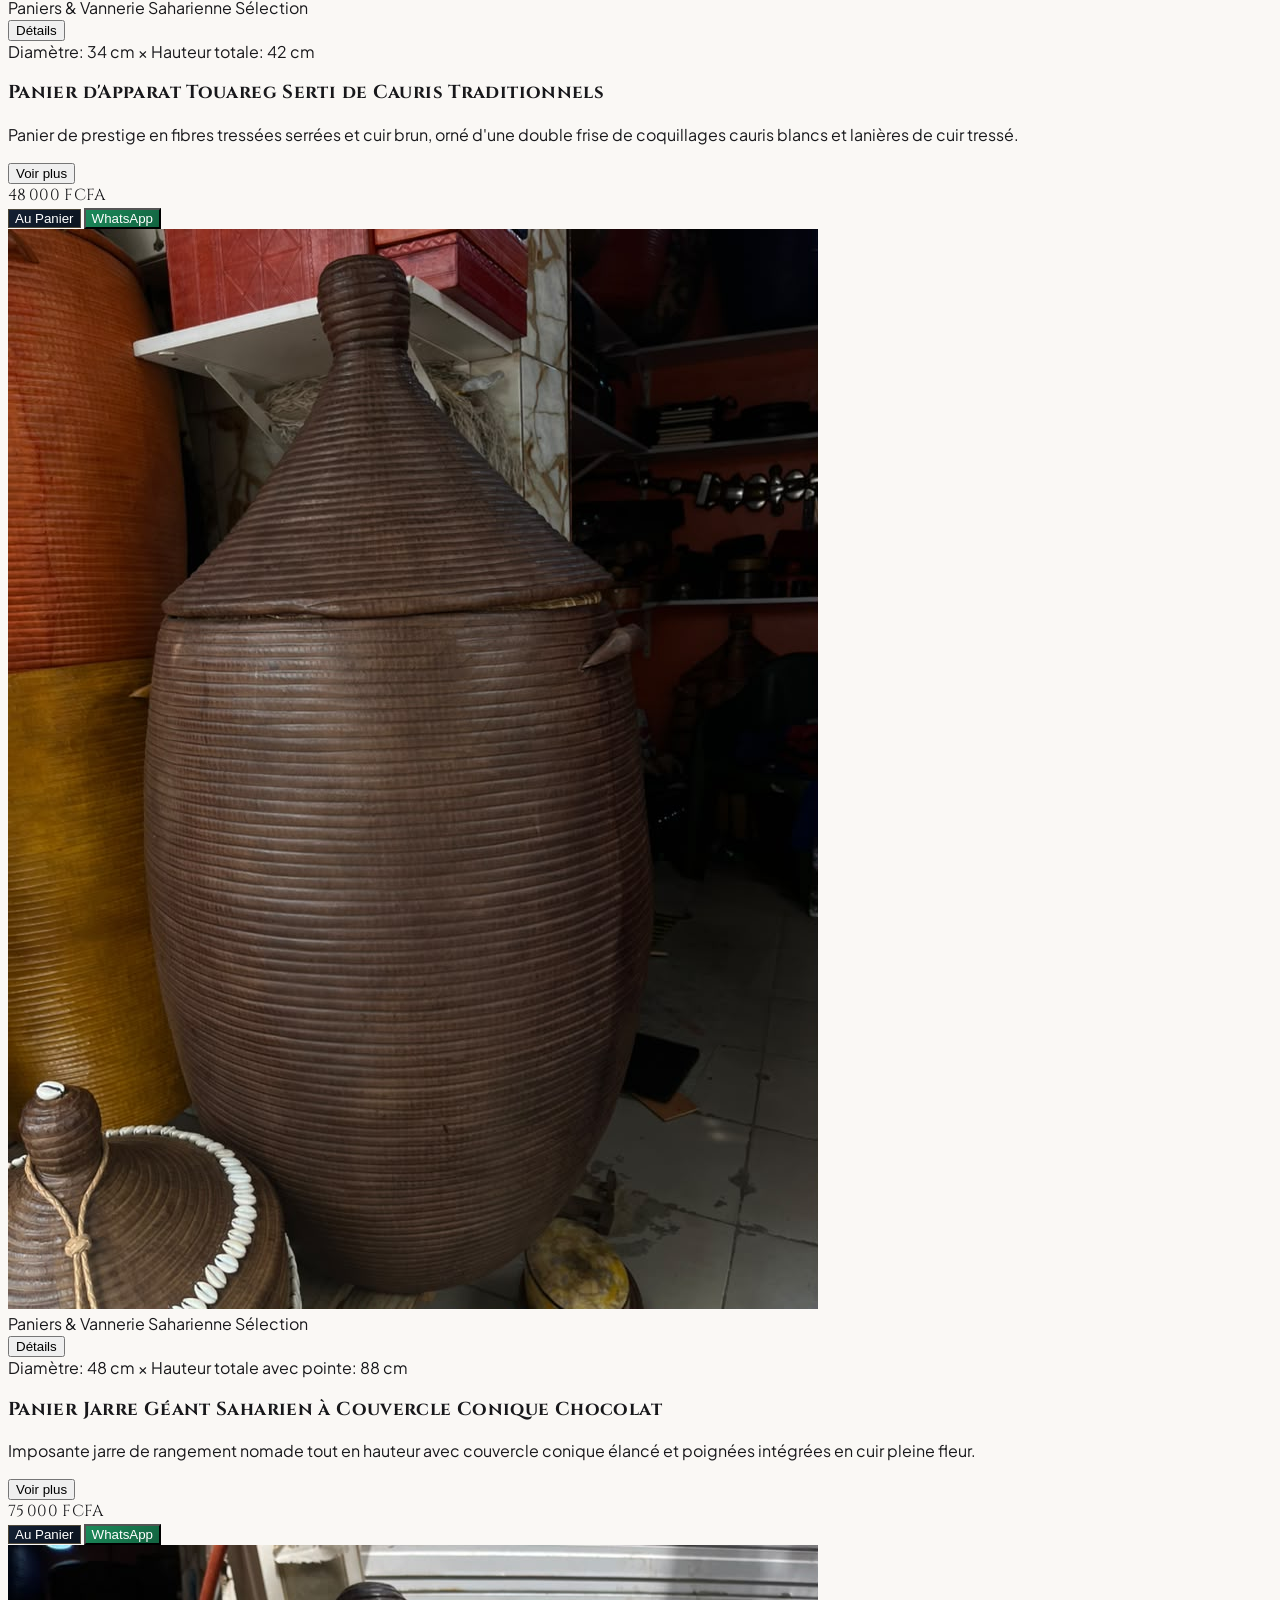
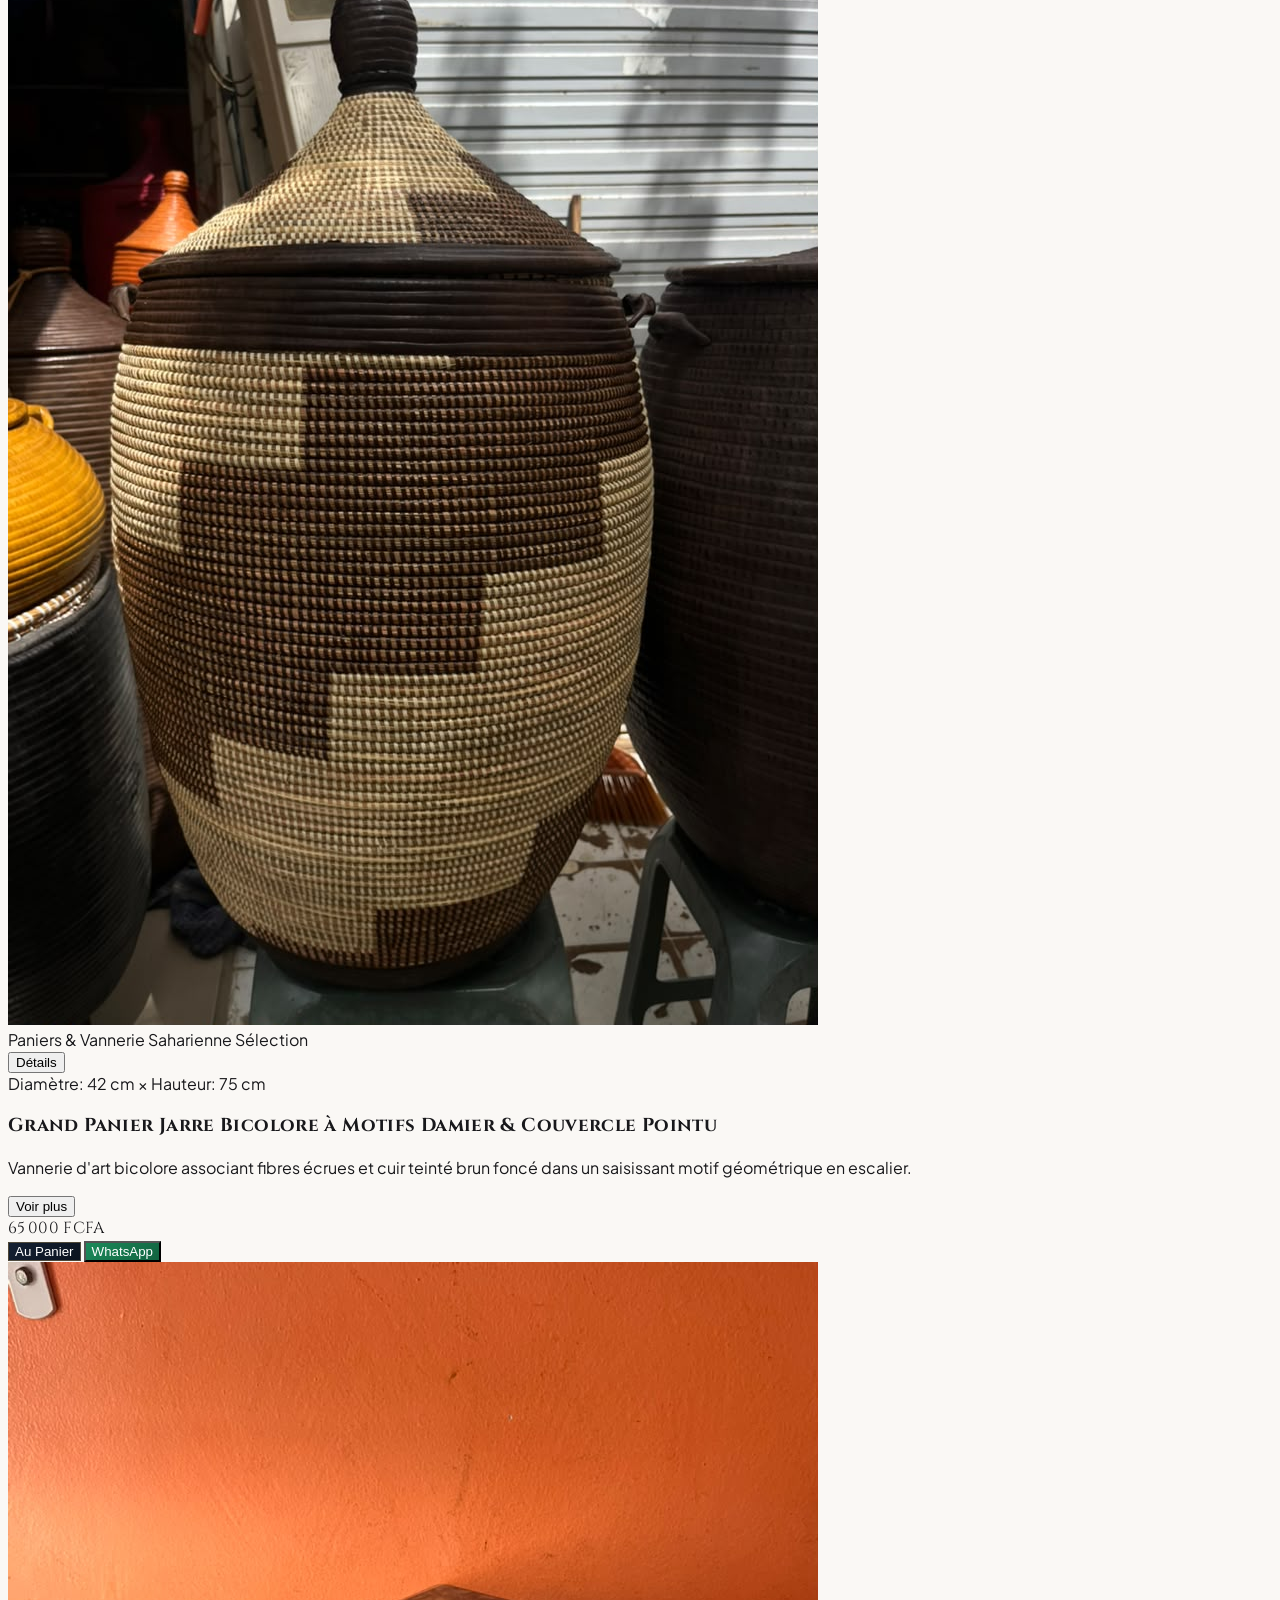
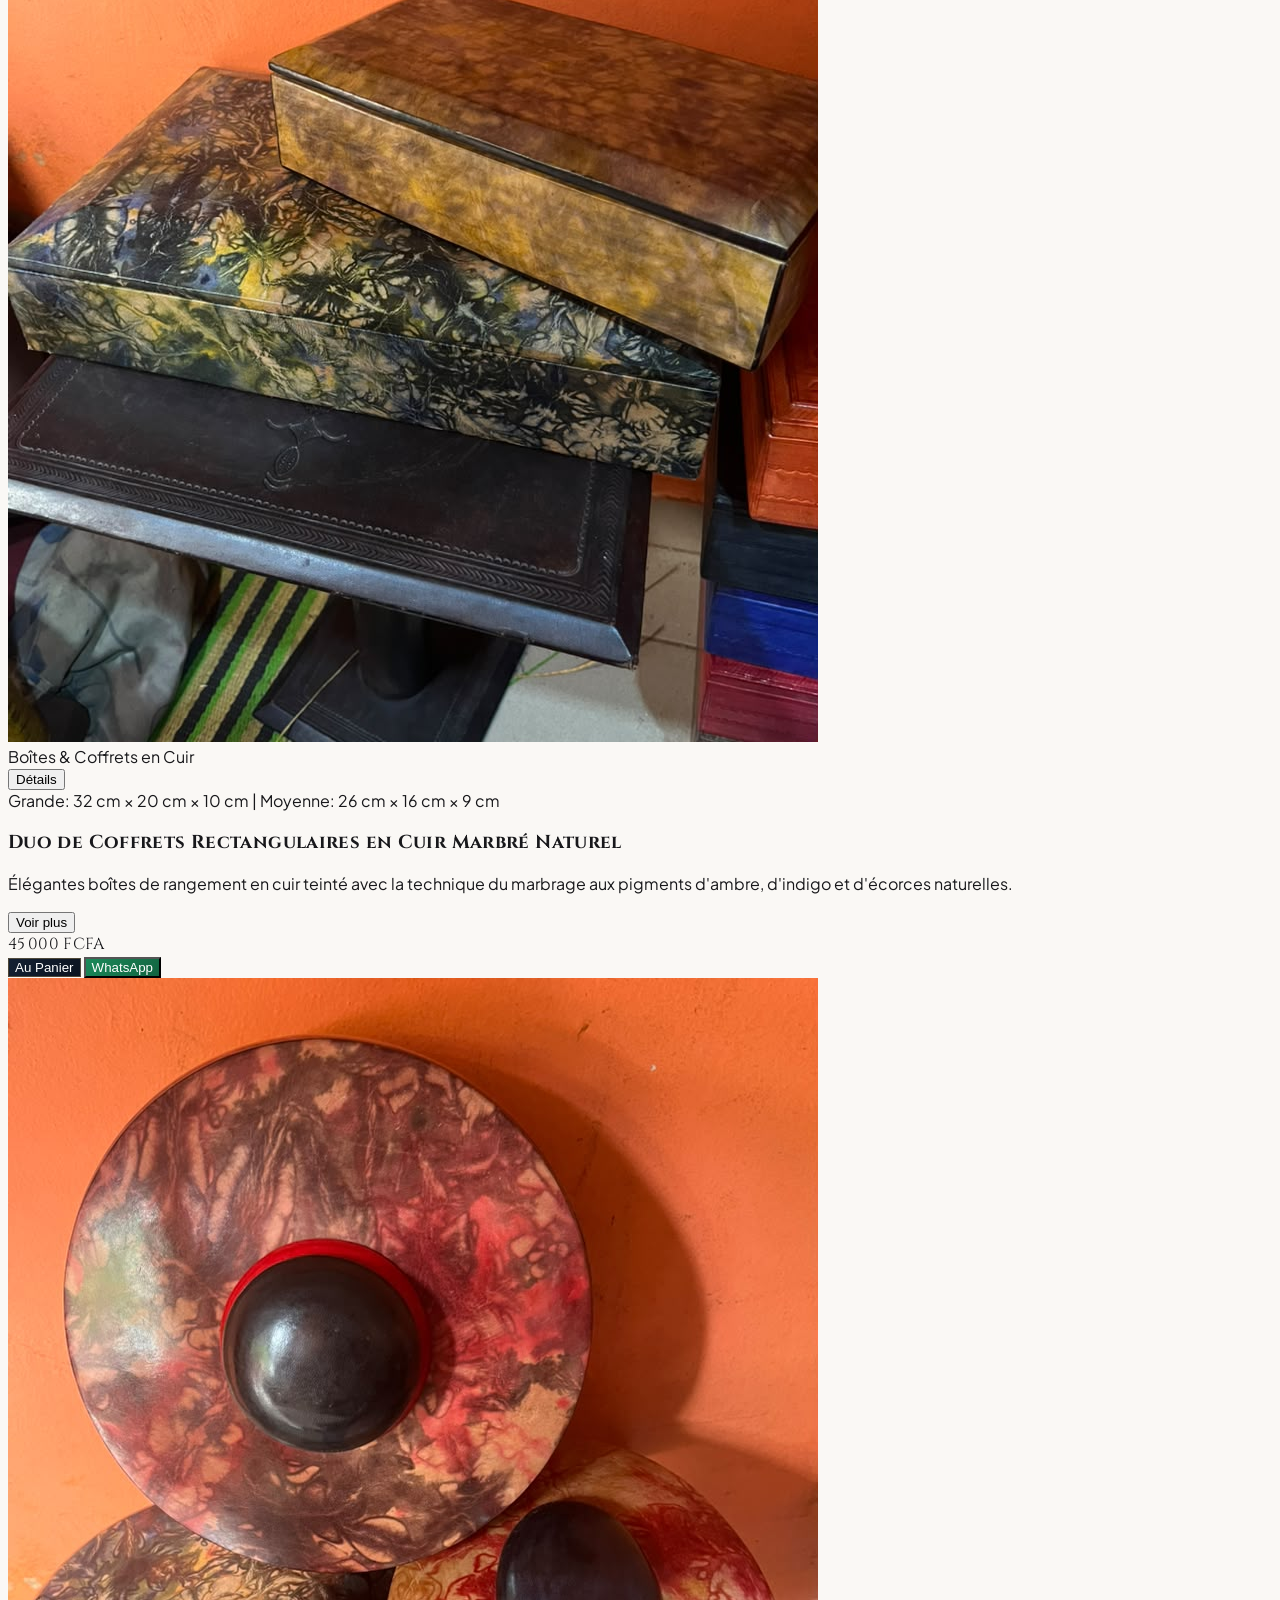
==== commit 880a36d9: "Optimisation responsive integrale pour smartphones, tablettes et grands ecrans" ====
--- a/index.html
+++ b/index.html
@@ -127,18 +127,18 @@
         </div>
     </aside>
 
-    <!-- Barre de Menu Principale Épurée & Unifiée -->
+    <!-- Barre de Menu Principale Épurée, Unifiée & 100% Responsive -->
     <header class="sticky top-0 z-40 header-glass transition-all shadow-sm">
-        <div class="max-w-7xl mx-auto px-4 sm:px-6 lg:px-8 h-20 flex items-center justify-between gap-4">
+        <div class="max-w-7xl mx-auto px-3 sm:px-6 lg:px-8 h-16 sm:h-20 flex items-center justify-between gap-2 sm:gap-4">
             
             <!-- 1. Identité Visuelle (Gauche) -->
-            <a href="#" class="flex items-center gap-3 group shrink-0" title="Maison AGHAR — Accueil">
-                <div class="h-12 w-12 sm:h-13 sm:w-13 rounded-full bg-[#0F141C] border-2 border-[#C5A059] p-1.5 flex items-center justify-center shadow-sm group-hover:scale-105 transition-transform duration-300 shrink-0">
+            <a href="#" class="flex items-center gap-2 sm:gap-3 group shrink-0 min-w-0" title="Maison AGHAR — Accueil">
+                <div class="h-10 w-10 sm:h-12 sm:w-12 rounded-full bg-[#0F141C] border-2 border-[#C5A059] p-1 sm:p-1.5 flex items-center justify-center shadow-sm group-hover:scale-105 transition-transform duration-300 shrink-0">
                     <img src="LOGO1-03.png" alt="Emblème AGHAR" class="h-full w-full object-contain">
                 </div>
-                <div class="flex flex-col justify-center">
-                    <img src="AGHAR-03.png" alt="AGHAR" class="h-8 sm:h-10 w-auto object-contain object-left">
-                    <span class="text-[9px] uppercase font-bold tracking-[0.22em] text-[#9A7836] mt-0.5">
+                <div class="flex flex-col justify-center min-w-0">
+                    <img src="AGHAR-03.png" alt="AGHAR" class="h-7 sm:h-10 w-auto object-contain object-left">
+                    <span class="text-[8px] sm:text-[9px] uppercase font-bold tracking-[0.18em] sm:tracking-[0.22em] text-[#9A7836] mt-0.5 truncate">
                         Artisanat Touareg • Dakar
                     </span>
                 </div>
@@ -213,7 +213,7 @@
             </nav>
 
             <!-- 3. Actions (Droite) : Recherche, Devise, Panier, WhatsApp -->
-            <div class="flex items-center gap-2 shrink-0">
+            <div class="flex items-center gap-1.5 sm:gap-2 shrink-0">
                 
                 <!-- Recherche Rapide (Grands écrans xl+) -->
                 <div class="header-search-wrap hidden xl:flex items-center gap-2 px-3 py-1.5 rounded-full w-40 focus-within:w-48 transition-all">
@@ -222,8 +222,8 @@
                 </div>
 
                 <!-- Sélecteur de Devise Épuré -->
-                <div class="flex items-center bg-white border border-stone-200 text-stone-900 rounded-xl px-2.5 py-2 shadow-2xs">
-                    <select id="currencySelector" aria-label="Choisir la devise" class="bg-transparent text-[11px] font-extrabold cursor-pointer focus:outline-none text-stone-800">
+                <div class="flex items-center bg-white border border-stone-200 text-stone-900 rounded-xl px-2 sm:px-2.5 py-1.5 sm:py-2 shadow-2xs">
+                    <select id="currencySelector" aria-label="Choisir la devise" class="bg-transparent text-[10px] sm:text-[11px] font-extrabold cursor-pointer focus:outline-none text-stone-800">
                         <option value="FCFA" selected>FCFA</option>
                         <option value="EUR">€ EUR</option>
                         <option value="USD">$ USD</option>
@@ -231,10 +231,10 @@
                 </div>
 
                 <!-- Bouton Panier Unifié (Noir Ébène & Or) -->
-                <button id="cartToggleBtn" class="relative px-3.5 py-2 rounded-xl bg-[#0F141C] hover:bg-stone-800 text-white border border-[#C5A059]/50 transition-all active:scale-95 shadow-sm flex items-center gap-2" title="Ouvrir le panier">
+                <button id="cartToggleBtn" class="relative px-2.5 sm:px-3.5 py-1.5 sm:py-2 rounded-xl bg-[#0F141C] hover:bg-stone-800 text-white border border-[#C5A059]/50 transition-all active:scale-95 shadow-sm flex items-center gap-1.5 sm:gap-2" title="Ouvrir le panier">
                     <i data-lucide="shopping-bag" class="w-4 h-4 text-[#C5A059]"></i>
                     <span class="hidden sm:inline text-[11px] font-bold tracking-wider uppercase">Panier</span>
-                    <span class="cart-badge bg-[#C5A059] text-[#0F141C] text-[10px] font-black w-5 h-5 rounded-full flex items-center justify-center">0</span>
+                    <span class="cart-badge bg-[#C5A059] text-[#0F141C] text-[10px] font-black w-4 h-4 sm:w-5 sm:h-5 rounded-full flex items-center justify-center">0</span>
                 </button>
 
                 <!-- Bouton WhatsApp Direct -->
@@ -250,8 +250,8 @@
             </div>
         </div>
 
-        <!-- Menu Mobile Épuré & Unifié -->
-        <div id="mobileMenu" class="hidden lg:hidden bg-[#FAF8F5] border-b-2 border-[#C5A059]/40 px-4 py-5 space-y-4 shadow-xl">
+        <!-- Menu Mobile Épuré, Scrollable & Unifié -->
+        <div id="mobileMenu" class="hidden lg:hidden bg-[#FAF8F5] border-b-2 border-[#C5A059]/40 px-4 py-4 space-y-3.5 shadow-xl max-h-[calc(100vh-4rem)] overflow-y-auto">
             
             <!-- Recherche Mobile -->
             <div class="header-search-wrap flex items-center gap-2.5 px-3.5 py-2 rounded-xl bg-white">
@@ -263,19 +263,19 @@
             <div class="grid grid-cols-2 gap-2">
                 <a href="#creations" onclick="selectCategoryAndScroll('all'); document.getElementById('mobileMenu').classList.add('hidden');" class="p-2.5 bg-[#0F141C] text-[#C5A059] rounded-xl border border-[#C5A059]/40 flex items-center gap-2 text-xs font-bold">
                     <span>ⵣ</span>
-                    <span>Tout voir (17)</span>
+                    <span class="truncate">Tout voir (17)</span>
                 </a>
                 <a href="#creations" onclick="selectCategoryAndScroll('coffres'); document.getElementById('mobileMenu').classList.add('hidden');" class="p-2.5 bg-white rounded-xl border border-stone-200 flex items-center gap-2 text-xs font-bold text-stone-800">
                     <span>📦</span>
-                    <span>Coffres & Malles</span>
+                    <span class="truncate">Coffres & Malles</span>
                 </a>
                 <a href="#creations" onclick="selectCategoryAndScroll('boites'); document.getElementById('mobileMenu').classList.add('hidden');" class="p-2.5 bg-white rounded-xl border border-stone-200 flex items-center gap-2 text-xs font-bold text-stone-800">
                     <span>👝</span>
-                    <span>Boîtes en Cuir</span>
+                    <span class="truncate">Boîtes en Cuir</span>
                 </a>
                 <a href="#creations" onclick="selectCategoryAndScroll('paniers'); document.getElementById('mobileMenu').classList.add('hidden');" class="p-2.5 bg-white rounded-xl border border-stone-200 flex items-center gap-2 text-xs font-bold text-stone-800">
                     <span>🧺</span>
-                    <span>Paniers & Jarres</span>
+                    <span class="truncate">Paniers & Jarres</span>
                 </a>
             </div>
 
@@ -293,8 +293,12 @@
                     <span>Entretien</span>
                     <i data-lucide="chevron-right" class="w-3.5 h-3.5 text-[#C5A059]"></i>
                 </a>
-                <a href="#contact" onclick="document.getElementById('mobileMenu').classList.add('hidden')" class="p-2.5 bg-white rounded-xl border border-stone-200 flex items-center justify-between">
-                    <span>Contact & Accès</span>
+                <a href="#avis" onclick="document.getElementById('mobileMenu').classList.add('hidden')" class="p-2.5 bg-white rounded-xl border border-stone-200 flex items-center justify-between">
+                    <span>Avis Clients</span>
+                    <i data-lucide="chevron-right" class="w-3.5 h-3.5 text-[#C5A059]"></i>
+                </a>
+                <a href="#contact" onclick="document.getElementById('mobileMenu').classList.add('hidden')" class="col-span-2 p-2.5 bg-white rounded-xl border border-stone-200 flex items-center justify-between">
+                    <span>Contact & Accès Soumbédioune</span>
                     <i data-lucide="chevron-right" class="w-3.5 h-3.5 text-[#C5A059]"></i>
                 </a>
             </div>
@@ -314,49 +318,45 @@
         </div>
     </header>
 
-    <!-- Hero Section Haute Joaillerie & Artisanat d'Art Saharien -->
-    <section class="relative hero-luxury-bg text-white overflow-hidden py-14 sm:py-20 lg:py-24 px-4 sm:px-6 lg:px-8 border-b-2 border-[#C5A059]/40">
+    <!-- Hero Section Haute Joaillerie & Artisanat d'Art Saharien (Optimisé Mobile & Desktop) -->
+    <section class="relative hero-luxury-bg text-white overflow-hidden py-8 sm:py-14 lg:py-20 px-4 sm:px-6 lg:px-8 border-b-2 border-[#C5A059]/40">
         
         <!-- Éléments Lumineux & Textures du Sahara -->
         <div class="absolute top-0 left-1/4 w-96 h-96 bg-amber-500/10 rounded-full blur-3xl pointer-events-none"></div>
         <div class="absolute bottom-0 right-1/4 w-[30rem] h-[30rem] bg-[#9A7836]/20 rounded-full blur-3xl pointer-events-none"></div>
 
         <div class="max-w-7xl mx-auto relative z-10">
-            <div class="grid grid-cols-1 lg:grid-cols-12 gap-10 lg:gap-14 items-center">
+            <div class="grid grid-cols-1 lg:grid-cols-12 gap-8 lg:gap-12 items-center">
                 
                 <!-- Colonne Gauche : Narration de Prestige & Accès aux 3 Métiers -->
-                <div class="lg:col-span-7 space-y-6 sm:space-y-7 text-center lg:text-left">
+                <div class="lg:col-span-7 space-y-5 sm:space-y-6 text-center lg:text-left">
                     
                     <!-- Sceau d'Authenticité Touareg & Référencement Dakar -->
-                    <div class="inline-flex flex-wrap items-center justify-center lg:justify-start gap-2.5 px-4 py-2 rounded-full bg-stone-900/80 border border-[#C5A059]/60 shadow-xl backdrop-blur-md">
-                        <div class="w-6 h-6 rounded-full bg-white/10 p-0.5 border border-[#C5A059] flex items-center justify-center shrink-0">
+                    <div class="inline-flex flex-wrap items-center justify-center lg:justify-start gap-2 px-3.5 py-1.5 rounded-full bg-stone-900/80 border border-[#C5A059]/60 shadow-xl backdrop-blur-md max-w-full">
+                        <div class="w-5 h-5 sm:w-6 sm:h-6 rounded-full bg-white/10 p-0.5 border border-[#C5A059] flex items-center justify-center shrink-0">
                             <img src="LOGO1-03.png" alt="Emblème AGHAR" class="w-full h-full object-contain">
                         </div>
-                        <span class="text-[11px] font-extrabold uppercase tracking-[0.2em] text-[#FFDF80]">
-                            Atelier d'Art N° 18B • Village Artisanal de Soumbédioune, Dakar
-                        </span>
-                        <span class="w-1.5 h-1.5 rounded-full bg-amber-400 hidden sm:inline-block"></span>
-                        <span class="text-[11px] text-stone-300 font-light hidden sm:inline-block">
-                            Artisanat Sénégalais d'Exception
+                        <span class="text-[10px] sm:text-[11px] font-extrabold uppercase tracking-[0.14em] sm:tracking-[0.2em] text-[#FFDF80]">
+                            Atelier d'Art N° 18B • Soumbédioune, Dakar
                         </span>
                     </div>
                     
                     <!-- Titre Magistral & Optimisé Recherche Google (SEO) -->
-                    <div class="space-y-2.5">
-                        <h1 class="text-3xl sm:text-5xl lg:text-6xl font-extrabold font-heading tracking-tight leading-[1.14]">
+                    <div class="space-y-2">
+                        <h1 class="text-2xl sm:text-5xl lg:text-6xl font-extrabold font-heading tracking-tight leading-[1.16]">
                             Coffres Touaregs & Artisanat d'Art
-                            <span class="block text-2xl sm:text-4xl lg:text-5xl text-gold-luxe mt-1">
+                            <span class="block text-xl sm:text-4xl lg:text-5xl text-gold-luxe mt-1">
                                 à Dakar • Soumbédioune
                             </span>
                         </h1>
-                        <p class="text-[#E8D39E] font-heading text-xs sm:text-sm font-bold tracking-widest uppercase">
+                        <p class="text-[#E8D39E] font-heading text-[11px] sm:text-sm font-bold tracking-widest uppercase">
                             Maroquinerie Ciselée • Ébénisterie Nomade • Vannerie Saharienne
                         </p>
                     </div>
                     
                     <!-- Histoire & Philosophie de l'Artisan (Essentiel + Voir plus) -->
                     <div class="max-w-2xl mx-auto lg:mx-0">
-                        <p class="text-stone-300 text-sm sm:text-base leading-relaxed font-light">
+                        <p class="text-stone-300 text-xs sm:text-base leading-relaxed font-light">
                             Au <strong class="text-white font-medium">Village Artisanal de Soumbédioune (Atelier N° 18B)</strong>, <strong class="text-[#C5A059] font-medium">Boubacar Dicko</strong> façonne à la main des coffres en bois et cuir, coffrets ciselés et paniers touaregs uniques.
                         </p>
                         <div id="heroMoreText" class="hidden mt-2 text-stone-400 text-xs sm:text-sm leading-relaxed font-light">
@@ -367,53 +367,53 @@
                         </button>
                     </div>
 
-                    <!-- Raccourcis Rapides vers les Spécialités (Couleurs Uniformisées) -->
+                    <!-- Raccourcis Rapides vers les Spécialités (Couleurs Uniformisées & Grille Mobile 2x2) -->
                     <div class="pt-1">
-                        <div class="flex flex-wrap items-center justify-center lg:justify-start gap-2">
-                            <button onclick="selectCategoryAndScroll('coffres')" class="px-3.5 py-2 rounded-xl bg-white/10 hover:bg-[#C5A059]/20 border border-[#C5A059]/40 text-xs font-semibold text-stone-200 hover:text-[#C5A059] transition-all flex items-center gap-2">
+                        <div class="grid grid-cols-2 sm:flex sm:flex-wrap items-center justify-center lg:justify-start gap-2">
+                            <button onclick="selectCategoryAndScroll('coffres')" class="px-3 py-2 rounded-xl bg-white/10 hover:bg-[#C5A059]/20 border border-[#C5A059]/40 text-xs font-semibold text-stone-200 hover:text-[#C5A059] transition-all flex items-center justify-center sm:justify-start gap-1.5">
                                 <span>📦</span>
-                                <span>Coffres & Malles</span>
+                                <span class="truncate">Coffres & Malles</span>
                             </button>
-                            <button onclick="selectCategoryAndScroll('boites')" class="px-3.5 py-2 rounded-xl bg-white/10 hover:bg-[#C5A059]/20 border border-[#C5A059]/40 text-xs font-semibold text-stone-200 hover:text-[#C5A059] transition-all flex items-center gap-2">
+                            <button onclick="selectCategoryAndScroll('boites')" class="px-3 py-2 rounded-xl bg-white/10 hover:bg-[#C5A059]/20 border border-[#C5A059]/40 text-xs font-semibold text-stone-200 hover:text-[#C5A059] transition-all flex items-center justify-center sm:justify-start gap-1.5">
                                 <span>👝</span>
-                                <span>Boîtes en Cuir</span>
+                                <span class="truncate">Boîtes en Cuir</span>
                             </button>
-                            <button onclick="selectCategoryAndScroll('paniers')" class="px-3.5 py-2 rounded-xl bg-white/10 hover:bg-[#C5A059]/20 border border-[#C5A059]/40 text-xs font-semibold text-stone-200 hover:text-[#C5A059] transition-all flex items-center gap-2">
+                            <button onclick="selectCategoryAndScroll('paniers')" class="px-3 py-2 rounded-xl bg-white/10 hover:bg-[#C5A059]/20 border border-[#C5A059]/40 text-xs font-semibold text-stone-200 hover:text-[#C5A059] transition-all flex items-center justify-center sm:justify-start gap-1.5">
                                 <span>🧺</span>
-                                <span>Paniers & Jarres</span>
+                                <span class="truncate">Paniers & Jarres</span>
                             </button>
-                            <button onclick="selectCategoryAndScroll('surmesure')" class="px-3.5 py-2 rounded-xl bg-white/10 hover:bg-[#C5A059]/20 border border-[#C5A059]/40 text-xs font-semibold text-stone-200 hover:text-[#C5A059] transition-all flex items-center gap-2">
+                            <button onclick="selectCategoryAndScroll('surmesure')" class="px-3 py-2 rounded-xl bg-white/10 hover:bg-[#C5A059]/20 border border-[#C5A059]/40 text-xs font-semibold text-stone-200 hover:text-[#C5A059] transition-all flex items-center justify-center sm:justify-start gap-1.5">
                                 <span>✨</span>
-                                <span>Sur-Mesure</span>
+                                <span class="truncate">Sur-Mesure</span>
                             </button>
                         </div>
                     </div>
 
-                    <!-- Boutons Principaux -->
-                    <div class="pt-2 flex flex-wrap items-center justify-center lg:justify-start gap-3.5">
-                        <a href="#creations" class="btn-luxury-gold px-7 py-3.5 rounded-xl shadow-xl flex items-center gap-2.5 text-xs uppercase tracking-widest font-extrabold group">
-                            <i data-lucide="sparkles" class="w-4 h-4 text-stone-950"></i>
+                    <!-- Boutons Principaux (Pleine largeur sur Mobile, côte à côte sur Tablette/Desktop) -->
+                    <div class="pt-1 flex flex-col sm:flex-row items-stretch sm:items-center justify-center lg:justify-start gap-3">
+                        <a href="#creations" class="btn-luxury-gold px-6 py-3.5 rounded-xl shadow-xl flex items-center justify-center gap-2.5 text-xs uppercase tracking-widest font-extrabold group">
+                            <i data-lucide="sparkles" class="w-4 h-4 text-stone-950 shrink-0"></i>
                             <span>Voir la Collection (17)</span>
                         </a>
-                        <a href="https://wa.me/221779640035?text=Bonjour%20Boubacar,%20je%20d%C3%A9couvre%20la%20boutique%20AGHAR%20et%20souhaite%20des%20renseignements" target="_blank" class="btn-whatsapp-luxe px-6 py-3.5 rounded-xl shadow-xl flex items-center gap-2 text-xs uppercase tracking-wider font-bold">
-                            <i data-lucide="message-circle" class="w-4 h-4"></i>
+                        <a href="https://wa.me/221779640035?text=Bonjour%20Boubacar,%20je%20d%C3%A9couvre%20la%20boutique%20AGHAR%20et%20souhaite%20des%20renseignements" target="_blank" class="btn-whatsapp-luxe px-6 py-3.5 rounded-xl shadow-xl flex items-center justify-center gap-2 text-xs uppercase tracking-wider font-bold">
+                            <i data-lucide="message-circle" class="w-4 h-4 shrink-0"></i>
                             <span>WhatsApp Direct</span>
                         </a>
                     </div>
 
-                    <!-- Garanties d'Authenticité (Compact & Uniforme) -->
-                    <div class="pt-4 grid grid-cols-3 gap-2.5 border-t border-stone-800/80 max-w-lg mx-auto lg:mx-0 text-left">
-                        <div class="bg-white/5 px-3 py-2.5 rounded-xl border border-stone-800 flex items-center gap-2">
-                            <i data-lucide="hammer" class="w-4 h-4 shrink-0 text-[#C5A059]"></i>
-                            <span class="text-xs font-bold text-stone-200">100% Fait Main</span>
-                        </div>
-                        <div class="bg-white/5 px-3 py-2.5 rounded-xl border border-stone-800 flex items-center gap-2">
-                            <i data-lucide="leaf" class="w-4 h-4 shrink-0 text-[#C5A059]"></i>
-                            <span class="text-xs font-bold text-stone-200">Cuir Naturel</span>
-                        </div>
-                        <div class="bg-white/5 px-3 py-2.5 rounded-xl border border-stone-800 flex items-center gap-2">
-                            <i data-lucide="map-pin" class="w-4 h-4 shrink-0 text-[#C5A059]"></i>
-                            <span class="text-xs font-bold text-stone-200">Atelier N° 18B</span>
+                    <!-- Garanties d'Authenticité (Flex-wrap fluide sur tous les écrans) -->
+                    <div class="pt-4 flex flex-wrap items-center justify-center lg:justify-start gap-2 border-t border-stone-800/80">
+                        <div class="bg-white/5 px-3 py-2 rounded-xl border border-stone-800 flex items-center gap-1.5">
+                            <i data-lucide="hammer" class="w-3.5 h-3.5 shrink-0 text-[#C5A059]"></i>
+                            <span class="text-[11px] font-bold text-stone-200">100% Fait Main</span>
+                        </div>
+                        <div class="bg-white/5 px-3 py-2 rounded-xl border border-stone-800 flex items-center gap-1.5">
+                            <i data-lucide="leaf" class="w-3.5 h-3.5 shrink-0 text-[#C5A059]"></i>
+                            <span class="text-[11px] font-bold text-stone-200">Cuir Naturel</span>
+                        </div>
+                        <div class="bg-white/5 px-3 py-2 rounded-xl border border-stone-800 flex items-center gap-1.5">
+                            <i data-lucide="map-pin" class="w-3.5 h-3.5 shrink-0 text-[#C5A059]"></i>
+                            <span class="text-[11px] font-bold text-stone-200">Atelier N° 18B</span>
                         </div>
                     </div>
 
@@ -1077,8 +1077,8 @@
         </div>
     </footer>
 
-    <!-- Bouton WhatsApp Flottant Raffiné -->
-    <a href="https://wa.me/221779640035?text=Bonjour%20Boubacar,%20je%20vous%20contacte%20depuis%20votre%20site%20AGHAR%20Soumb%C3%A9dioune" target="_blank" class="fixed bottom-6 right-6 z-50 flex items-center gap-3 bg-emerald-700 hover:bg-emerald-600 text-white px-4 py-3.5 rounded-full shadow-2xl transition-all whatsapp-pulse-gold group" title="Échanger en direct avec l'artisan sur WhatsApp">
+    <!-- Bouton WhatsApp Flottant Raffiné (Optimisé Mobile & Desktop) -->
+    <a href="https://wa.me/221779640035?text=Bonjour%20Boubacar,%20je%20vous%20contacte%20depuis%20votre%20site%20AGHAR%20Soumb%C3%A9dioune" target="_blank" class="fixed bottom-4 right-4 sm:bottom-6 sm:right-6 z-50 flex items-center gap-2.5 bg-emerald-700 hover:bg-emerald-600 text-white p-3.5 sm:px-4 sm:py-3.5 rounded-full shadow-2xl transition-all whatsapp-pulse-gold group" title="Échanger en direct avec l'artisan sur WhatsApp">
         <i data-lucide="message-circle" class="w-6 h-6"></i>
         <span class="hidden md:inline text-xs font-bold tracking-wider uppercase">WhatsApp Artisan</span>
     </a>
@@ -1088,16 +1088,16 @@
     <div id="cartDrawer" class="fixed top-0 right-0 h-full w-full sm:w-[460px] bg-white z-50 shadow-2xl flex flex-col justify-between translate-x-full border-l border-stone-200">
         
         <!-- En-tête Panier -->
-        <div class="p-6 border-b border-stone-200 flex items-center justify-between bg-stone-50">
-            <div class="flex items-center gap-3">
-                <div class="w-10 h-10 rounded-xl bg-white border border-[#C5A059]/50 p-1 shadow-sm flex items-center justify-center overflow-hidden shrink-0">
+        <div class="p-4 sm:p-6 border-b border-stone-200 flex items-center justify-between bg-stone-50">
+            <div class="flex items-center gap-2.5 sm:gap-3">
+                <div class="w-9 h-9 sm:w-10 sm:h-10 rounded-xl bg-white border border-[#C5A059]/50 p-1 shadow-sm flex items-center justify-center overflow-hidden shrink-0">
                     <img src="LOGO1-03.png" alt="Emblème AGHAR" class="w-full h-full object-contain">
                 </div>
                 <div class="flex flex-col">
-                    <img src="AGHAR-03.png" alt="AGHAR" class="h-5 w-auto object-contain object-left">
-                    <span class="text-[10px] font-bold text-stone-500 uppercase tracking-widest mt-0.5">Panier Artisanal</span>
-                </div>
-                <span class="cart-badge bg-[#9A7836] text-white text-xs font-bold px-2.5 py-0.5 rounded-full ml-1">0</span>
+                    <img src="AGHAR-03.png" alt="AGHAR" class="h-4 sm:h-5 w-auto object-contain object-left">
+                    <span class="text-[9px] sm:text-[10px] font-bold text-stone-500 uppercase tracking-widest mt-0.5">Panier Artisanal</span>
+                </div>
+                <span class="cart-badge bg-[#9A7836] text-white text-xs font-bold px-2 py-0.5 rounded-full ml-1">0</span>
             </div>
             <div class="flex items-center gap-2">
                 <button id="clearCartBtn" onclick="clearCart()" class="hidden px-2.5 py-1 text-[11px] font-bold text-red-600 hover:bg-red-50 rounded-lg border border-red-200 transition-colors items-center gap-1" title="Vider tout le panier">
@@ -1111,12 +1111,12 @@
         </div>
 
         <!-- Liste des Articles du Panier -->
-        <div id="cartItemsContainer" class="flex-1 overflow-y-auto p-6 space-y-3.5">
+        <div id="cartItemsContainer" class="flex-1 overflow-y-auto p-4 sm:p-6 space-y-3.5">
             <!-- Populated via js/app.js -->
         </div>
 
         <!-- Notice Panier Vide -->
-        <div id="cartEmptyNotice" class="hidden flex-1 flex flex-col items-center justify-center p-8 text-center">
+        <div id="cartEmptyNotice" class="hidden flex-1 flex flex-col items-center justify-center p-6 sm:p-8 text-center">
             <div class="w-16 h-16 rounded-full bg-stone-100 flex items-center justify-center text-stone-400 mb-4">
                 <i data-lucide="shopping-bag" class="w-8 h-8"></i>
             </div>
@@ -1128,7 +1128,7 @@
         </div>
 
         <!-- Pied du Panier (Calcul & Commande WhatsApp Directe) -->
-        <div class="p-6 border-t border-stone-200 bg-stone-50 space-y-4">
+        <div class="p-4 sm:p-6 border-t border-stone-200 bg-stone-50 space-y-3.5">
             <div class="space-y-1.5 text-xs text-stone-600">
                 <div class="flex items-center justify-between">
                     <span>Sous-total articles :</span>
@@ -1140,14 +1140,14 @@
                 </div>
                 <div class="flex items-center justify-between text-base font-extrabold text-stone-900 pt-3 border-t border-stone-200">
                     <span>Total Estimé :</span>
-                    <span id="cartTotal" class="text-xl text-[#9A7836] font-black">0 FCFA</span>
+                    <span id="cartTotal" class="text-lg sm:text-xl text-[#9A7836] font-black">0 FCFA</span>
                 </div>
             </div>
 
             <!-- Bouton Commande WhatsApp Immédiate -->
-            <button id="cartCheckoutWhatsAppBtn" onclick="checkoutViaWhatsApp()" class="btn-whatsapp-luxe w-full py-4 rounded-xl text-xs font-extrabold uppercase tracking-widest flex items-center justify-center gap-2.5 shadow-xl">
-                <i data-lucide="message-circle" class="w-4 h-4"></i>
-                <span>Commander via WhatsApp (+221 77 964 00 35)</span>
+            <button id="cartCheckoutWhatsAppBtn" onclick="checkoutViaWhatsApp()" class="btn-whatsapp-luxe w-full py-3.5 sm:py-4 rounded-xl text-xs font-extrabold uppercase tracking-widest flex items-center justify-center gap-2 shadow-xl">
+                <i data-lucide="message-circle" class="w-4 h-4 shrink-0"></i>
+                <span>Commander via WhatsApp</span>
             </button>
 
             <p class="text-[10px] text-center text-stone-400 leading-relaxed font-light">
@@ -1157,24 +1157,24 @@
     </div>
 
     <!-- Modale Galerie / Fiche d'Authenticité de la Pièce -->
-    <div id="productDetailModal" class="fixed inset-0 z-50 bg-stone-950/80 backdrop-blur-sm hidden items-center justify-center p-4 overflow-y-auto">
-        <div class="modal-luxury-content bg-white w-full max-w-3xl rounded-3xl overflow-hidden shadow-2xl border border-stone-200 relative my-8">
+    <div id="productDetailModal" class="fixed inset-0 z-50 bg-stone-950/80 backdrop-blur-sm hidden items-center justify-center p-2 sm:p-4 overflow-y-auto">
+        <div class="modal-luxury-content bg-white w-full max-w-3xl rounded-2xl sm:rounded-3xl overflow-hidden shadow-2xl border border-stone-200 relative my-2 sm:my-8">
             
             <!-- Bouton Fermer -->
-            <button onclick="closeProductModal()" class="absolute top-4 right-4 z-20 w-10 h-10 rounded-full bg-stone-950/75 hover:bg-stone-950 text-white flex items-center justify-center transition-colors shadow-lg">
+            <button onclick="closeProductModal()" class="sticky sm:absolute top-3 right-3 ml-auto mr-3 mt-3 sm:m-0 z-30 w-10 h-10 rounded-full bg-stone-950/85 hover:bg-stone-950 text-white flex items-center justify-center transition-colors shadow-lg">
                 <i data-lucide="x" class="w-5 h-5"></i>
             </button>
 
-            <div class="grid grid-cols-1 md:grid-cols-2">
+            <div class="grid grid-cols-1 md:grid-cols-2 -mt-10 sm:mt-0">
                 <!-- Visuel Agrandie Format Portrait 4/5 -->
                 <div id="modalProductImage" class="w-full aspect-[4/5] md:aspect-auto md:h-full bg-[#EDE5D8] flex items-center justify-center overflow-hidden">
                     <!-- Populated dynamically with real photo -->
                 </div>
 
                 <!-- Détails d'Authenticité de la Création -->
-                <div class="p-6 sm:p-8 flex flex-col justify-between space-y-6">
+                <div class="p-5 sm:p-8 flex flex-col justify-between space-y-5">
                     <div>
-                        <div class="flex items-center gap-2.5 mb-2.5">
+                        <div class="flex flex-wrap items-center gap-2 mb-2">
                             <span id="modalProductBadge" class="px-3 py-1 rounded-full text-[10px] font-extrabold uppercase tracking-wider bg-[#C5A059] text-stone-950">
                                 Pièce de Maître
                             </span>
@@ -1183,38 +1183,38 @@
                             </span>
                         </div>
 
-                        <h3 id="modalProductTitle" class="text-xl sm:text-2xl font-bold font-heading text-stone-900 leading-snug">
+                        <h3 id="modalProductTitle" class="text-lg sm:text-2xl font-bold font-heading text-stone-900 leading-snug">
                             Titre de la création
                         </h3>
 
-                        <div id="modalProductPrice" class="text-2xl font-black text-[#0B131F] mt-2.5">
+                        <div id="modalProductPrice" class="text-xl sm:text-2xl font-black text-[#0B131F] mt-2">
                             0 FCFA
                         </div>
 
-                        <p id="modalProductDesc" class="text-stone-600 text-xs sm:text-sm mt-3.5 leading-relaxed font-light">
+                        <p id="modalProductDesc" class="text-stone-600 text-xs sm:text-sm mt-3 leading-relaxed font-light">
                             Description détaillée de l'objet d'art touareg.
                         </p>
 
                         <!-- Table des Spécifications Techniques -->
-                        <div class="mt-6 space-y-2 border-t border-stone-100 pt-4 text-xs font-light">
-                            <div class="flex justify-between py-1.5 border-b border-stone-100">
-                                <span class="text-stone-400">Dimensions :</span>
+                        <div class="mt-5 space-y-2 border-t border-stone-100 pt-3.5 text-xs font-light">
+                            <div class="flex justify-between gap-2 py-1.5 border-b border-stone-100">
+                                <span class="text-stone-400 shrink-0">Dimensions :</span>
                                 <span id="modalProductDimensions" class="font-semibold text-stone-800 text-right">-</span>
                             </div>
-                            <div class="flex justify-between py-1.5 border-b border-stone-100">
-                                <span class="text-stone-400">Matières premières :</span>
+                            <div class="flex justify-between gap-2 py-1.5 border-b border-stone-100">
+                                <span class="text-stone-400 shrink-0">Matières premières :</span>
                                 <span id="modalProductMaterials" class="font-semibold text-stone-800 text-right">-</span>
                             </div>
-                            <div class="flex justify-between py-1.5 border-b border-stone-100">
-                                <span class="text-stone-400">Temps de façonnage :</span>
+                            <div class="flex justify-between gap-2 py-1.5 border-b border-stone-100">
+                                <span class="text-stone-400 shrink-0">Temps de façonnage :</span>
                                 <span id="modalProductCraftTime" class="font-semibold text-stone-800 text-right">-</span>
                             </div>
-                            <div class="flex justify-between py-1.5 border-b border-stone-100">
-                                <span class="text-stone-400">Poids approximatif :</span>
+                            <div class="flex justify-between gap-2 py-1.5 border-b border-stone-100">
+                                <span class="text-stone-400 shrink-0">Poids approximatif :</span>
                                 <span id="modalProductWeight" class="font-semibold text-stone-800 text-right">-</span>
                             </div>
-                            <div class="flex justify-between py-1.5">
-                                <span class="text-stone-400">Disponibilité :</span>
+                            <div class="flex justify-between gap-2 py-1.5">
+                                <span class="text-stone-400 shrink-0">Disponibilité :</span>
                                 <span id="modalProductStock" class="font-bold text-emerald-700 text-right">En stock à Soumbédioune</span>
                             </div>
                         </div>
@@ -1248,10 +1248,10 @@
                         <div>
                             <button id="modalWhatsAppBtn" class="btn-whatsapp-luxe w-full py-3.5 rounded-xl text-xs font-extrabold uppercase tracking-widest flex items-center justify-center gap-2 shadow-md transition-all active:scale-95">
                                 <i data-lucide="message-circle" class="w-4 h-4"></i>
-                                <span>Commander directement sur WhatsApp</span>
+                                <span>Commander sur WhatsApp</span>
                             </button>
                             <p class="text-[10px] text-stone-400 text-center mt-1 font-light">
-                                Échange direct avec Boubacar Dicko (+221 77 964 00 35) pour confirmation immédiate.
+                                Échange direct avec Boubacar Dicko (+221 77 964 00 35).
                             </p>
                         </div>
                     </div>
@@ -1263,30 +1263,30 @@
     </div>
 
     <!-- Modale Espace Propriétaire & Gestionnaire de Catalogue -->
-    <div id="adminModal" class="fixed inset-0 z-50 bg-stone-950/85 backdrop-blur-md hidden items-center justify-center p-3 sm:p-4 overflow-y-auto">
-        <div class="bg-white w-full max-w-3xl rounded-3xl overflow-hidden shadow-2xl border border-stone-300 relative my-6 max-h-[92vh] flex flex-col">
+    <div id="adminModal" class="fixed inset-0 z-50 bg-stone-950/85 backdrop-blur-md hidden items-center justify-center p-2 sm:p-4 overflow-y-auto">
+        <div class="bg-white w-full max-w-3xl rounded-2xl sm:rounded-3xl overflow-hidden shadow-2xl border border-stone-300 relative my-3 sm:my-6 max-h-[94vh] flex flex-col">
             
             <!-- En-tête Modale Admin -->
-            <div class="p-5 sm:p-6 bg-[#0B131F] text-white flex items-center justify-between border-b border-[#C5A059]/40 shrink-0">
-                <div class="flex items-center gap-3">
-                    <div class="w-10 h-10 rounded-full bg-white/10 border border-[#C5A059] p-1 flex items-center justify-center shrink-0">
+            <div class="p-4 sm:p-6 bg-[#0B131F] text-white flex items-center justify-between border-b border-[#C5A059]/40 shrink-0">
+                <div class="flex items-center gap-2.5 sm:gap-3 min-w-0">
+                    <div class="w-9 h-9 sm:w-10 sm:h-10 rounded-full bg-white/10 border border-[#C5A059] p-1 flex items-center justify-center shrink-0">
                         <img src="LOGO1-03.png" alt="Emblème" class="w-full h-full object-contain">
                     </div>
-                    <div>
-                        <div class="flex items-center gap-2">
-                            <h3 class="text-base font-extrabold font-heading text-white">Espace Artisan & Gestionnaire</h3>
+                    <div class="min-w-0">
+                        <div class="flex flex-wrap items-center gap-1.5 sm:gap-2">
+                            <h3 class="text-sm sm:text-base font-extrabold font-heading text-white truncate">Espace Artisan</h3>
                             <span class="px-2 py-0.5 rounded text-[9px] font-black bg-[#C5A059] text-[#0B131F] uppercase">Boubacar Dicko</span>
                         </div>
-                        <p class="text-xs text-stone-300 font-light mt-0.5">Atelier d'Art N° 18B • Village Artisanal de Soumbédioune</p>
-                    </div>
-                </div>
-                <button onclick="closeAdminModal()" class="w-9 h-9 rounded-full bg-white/10 hover:bg-white/20 text-white flex items-center justify-center transition-colors cursor-pointer">
+                        <p class="text-[11px] sm:text-xs text-stone-300 font-light mt-0.5 truncate">Atelier d'Art N° 18B • Soumbédioune</p>
+                    </div>
+                </div>
+                <button onclick="closeAdminModal()" class="w-9 h-9 rounded-full bg-white/10 hover:bg-white/20 text-white flex items-center justify-center transition-colors cursor-pointer shrink-0">
                     <i data-lucide="x" class="w-5 h-5"></i>
                 </button>
             </div>
 
             <!-- ÉCRAN 1 : Déverrouillage par Code PIN -->
-            <div id="adminPinSection" class="p-8 sm:p-12 text-center space-y-6 my-auto">
+            <div id="adminPinSection" class="p-6 sm:p-12 text-center space-y-6 my-auto">
                 <div class="w-16 h-16 rounded-full bg-amber-50 border-2 border-[#C5A059] flex items-center justify-center text-[#9A7836] mx-auto shadow-md">
                     <i data-lucide="shield-lock" class="w-8 h-8"></i>
                 </div>
@@ -1311,23 +1311,23 @@
             <!-- ÉCRAN 2 : Tableau de Bord d'Administration -->
             <div id="adminDashboardSection" class="hidden flex-1 overflow-y-auto flex flex-col">
                 
-                <!-- Barre d'Onglets -->
-                <div class="flex items-center justify-between border-b border-stone-200 px-6 pt-3 bg-stone-50 shrink-0">
-                    <div class="flex items-center gap-6 text-xs uppercase font-bold tracking-wider">
-                        <button onclick="switchAdminTab('add')" data-tab="add" class="admin-tab-btn active pb-3 flex items-center gap-2 cursor-pointer">
-                            <i data-lucide="plus-circle" class="w-4 h-4 text-[#9A7836]"></i>
+                <!-- Barre d'Onglets Scrollable Mobile -->
+                <div class="flex items-center justify-between border-b border-stone-200 px-4 sm:px-6 pt-3 bg-stone-50 shrink-0 overflow-x-auto scrollbar-none gap-4">
+                    <div class="flex items-center gap-4 sm:gap-6 text-[11px] sm:text-xs uppercase font-bold tracking-wider whitespace-nowrap">
+                        <button onclick="switchAdminTab('add')" data-tab="add" class="admin-tab-btn active pb-3 flex items-center gap-1.5 cursor-pointer">
+                            <i data-lucide="plus-circle" class="w-4 h-4 text-[#9A7836] shrink-0"></i>
                             <span>Ajouter un Produit</span>
                         </button>
-                        <button onclick="switchAdminTab('manage')" data-tab="manage" class="admin-tab-btn pb-3 flex items-center gap-2 cursor-pointer">
-                            <i data-lucide="layers" class="w-4 h-4 text-[#9A7836]"></i>
-                            <span>Gérer le Catalogue (<span id="adminProductCountBadge">17</span>)</span>
+                        <button onclick="switchAdminTab('manage')" data-tab="manage" class="admin-tab-btn pb-3 flex items-center gap-1.5 cursor-pointer">
+                            <i data-lucide="layers" class="w-4 h-4 text-[#9A7836] shrink-0"></i>
+                            <span>Catalogue (<span id="adminProductCountBadge">17</span>)</span>
                         </button>
-                        <button onclick="switchAdminTab('backup')" data-tab="backup" class="admin-tab-btn pb-3 flex items-center gap-2 cursor-pointer">
-                            <i data-lucide="download-cloud" class="w-4 h-4 text-[#9A7836]"></i>
-                            <span>Sauvegarde & Export</span>
+                        <button onclick="switchAdminTab('backup')" data-tab="backup" class="admin-tab-btn pb-3 flex items-center gap-1.5 cursor-pointer">
+                            <i data-lucide="download-cloud" class="w-4 h-4 text-[#9A7836] shrink-0"></i>
+                            <span>Sauvegarde</span>
                         </button>
                     </div>
-                    <button onclick="handleAdminLogout()" class="text-xs text-stone-400 hover:text-stone-700 pb-3 font-medium flex items-center gap-1 cursor-pointer" title="Verrouiller la session">
+                    <button onclick="handleAdminLogout()" class="text-xs text-stone-400 hover:text-stone-700 pb-3 font-medium flex items-center gap-1 cursor-pointer shrink-0" title="Verrouiller la session">
                         <i data-lucide="log-out" class="w-3.5 h-3.5"></i>
                         <span class="hidden sm:inline">Déconnexion</span>
                     </button>
--- a/css/style.css
+++ b/css/style.css
@@ -403,4 +403,53 @@
     box-shadow: 0 4px 12px rgba(220, 38, 38, 0.25);
 }
 
-
+/* ==========================================================================
+   OPTIMISATION RESPONSIVE GLOBALE (MOBILE, TABLETTE & GRANDS ÉCRANS)
+   ========================================================================== */
+html, body {
+    max-width: 100vw;
+    overflow-x: hidden;
+    -webkit-text-size-adjust: 100%;
+}
+
+/* Masquer la barre de défilement horizontale sur les filtres mobiles */
+.scrollbar-none::-webkit-scrollbar {
+    display: none;
+}
+.scrollbar-none {
+    -ms-overflow-style: none;
+    scrollbar-width: none;
+}
+
+/* Ajustements Mobile (< 640px) */
+@media (max-width: 640px) {
+    #toastContainer {
+        left: 14px;
+        right: 14px;
+        bottom: 76px;
+    }
+
+    .toast {
+        width: 100%;
+        justify-content: center;
+    }
+
+    .modal-luxury-content {
+        max-height: 90vh;
+        overflow-y: auto;
+        margin: 0.5rem;
+    }
+
+    #cartDrawer {
+        width: 100vw;
+        max-width: 100vw;
+    }
+}
+
+/* Ajustements Tablette (641px - 1023px) */
+@media (min-width: 641px) and (max-width: 1023px) {
+    .modal-luxury-content {
+        max-height: 88vh;
+        overflow-y: auto;
+    }
+}
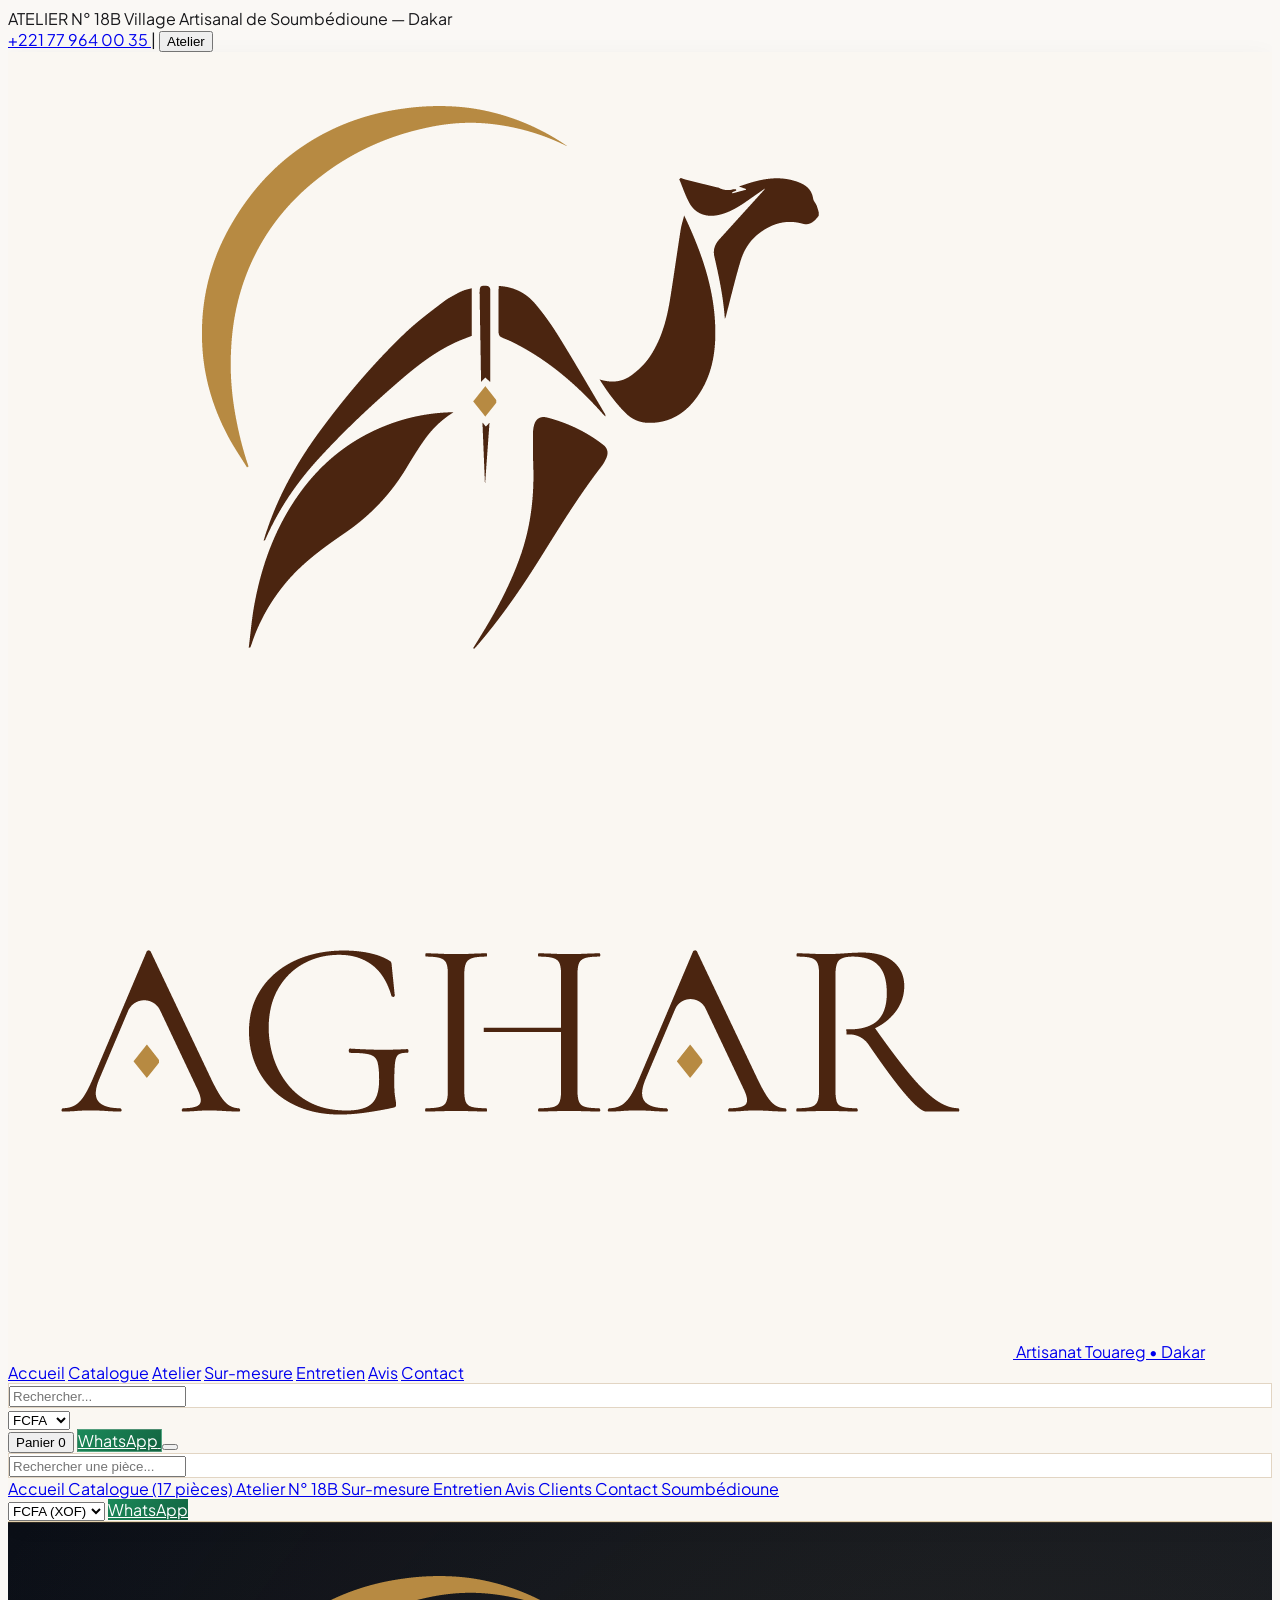
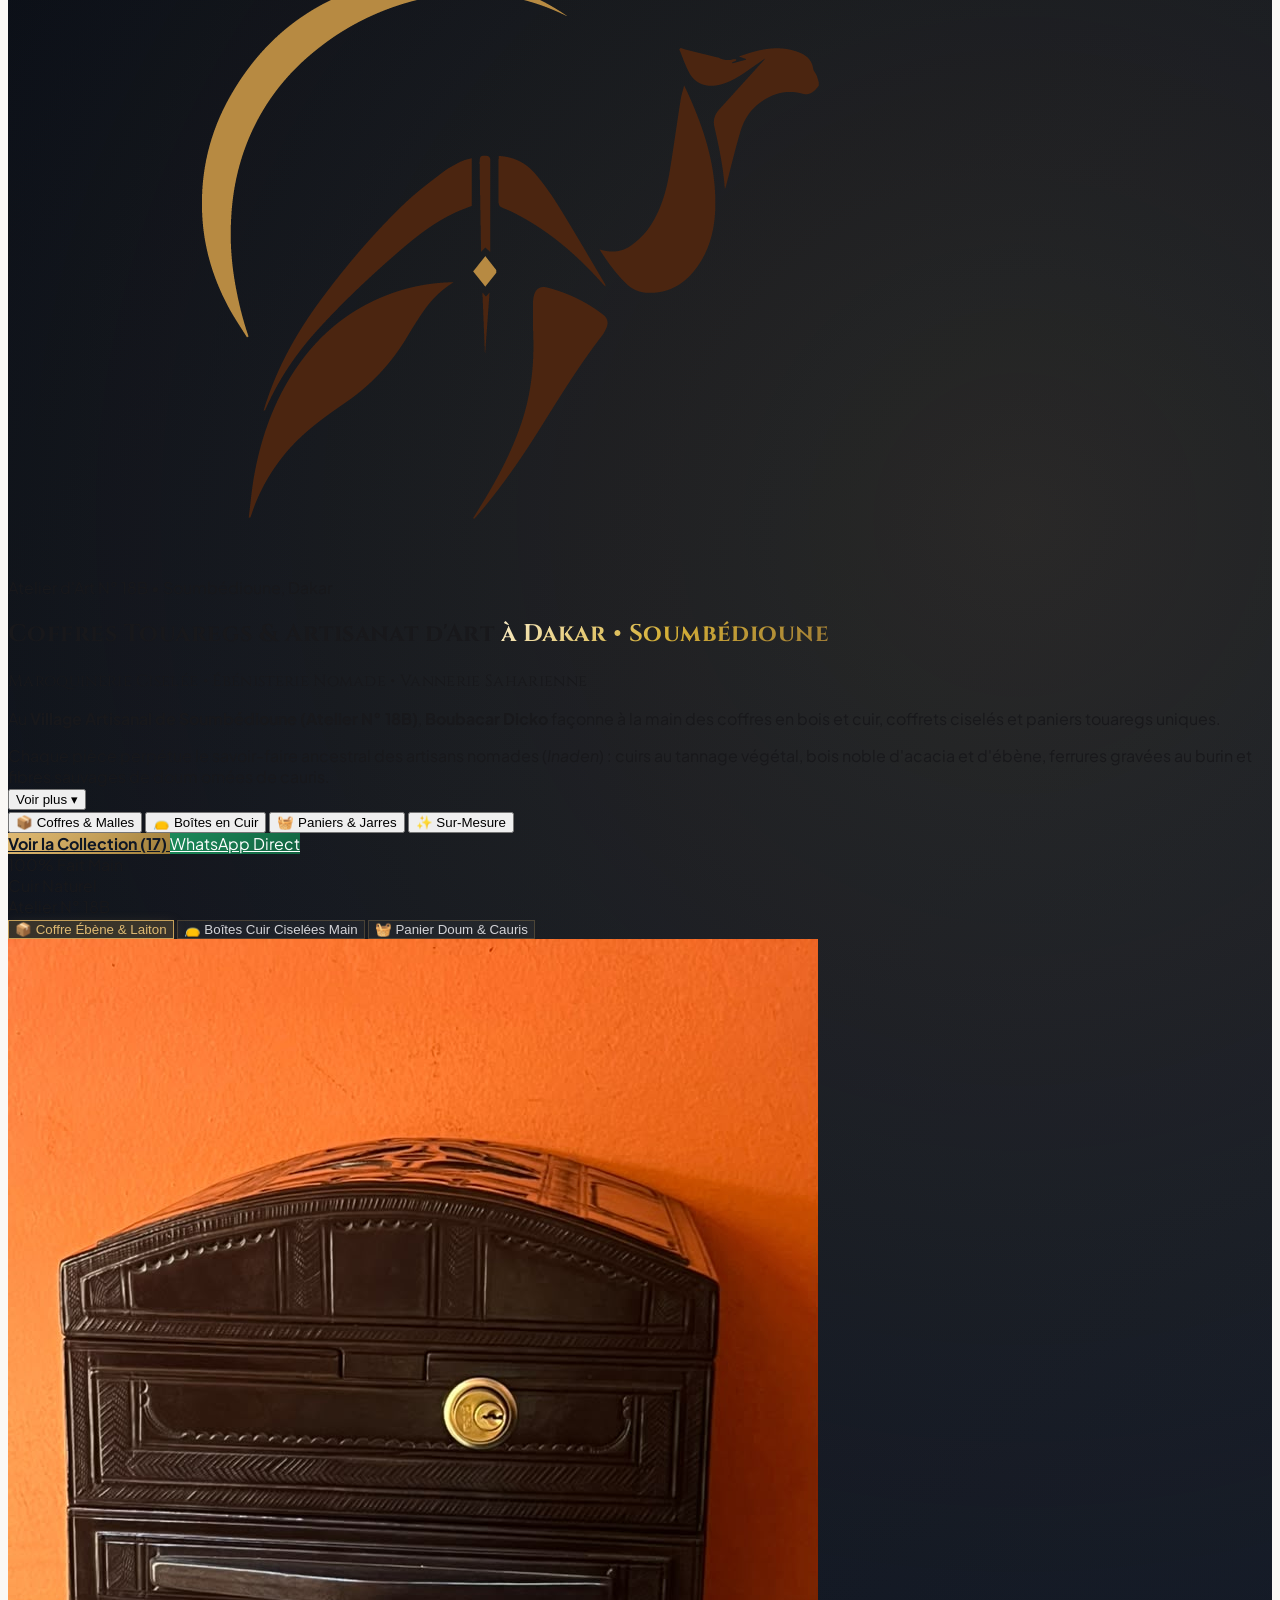
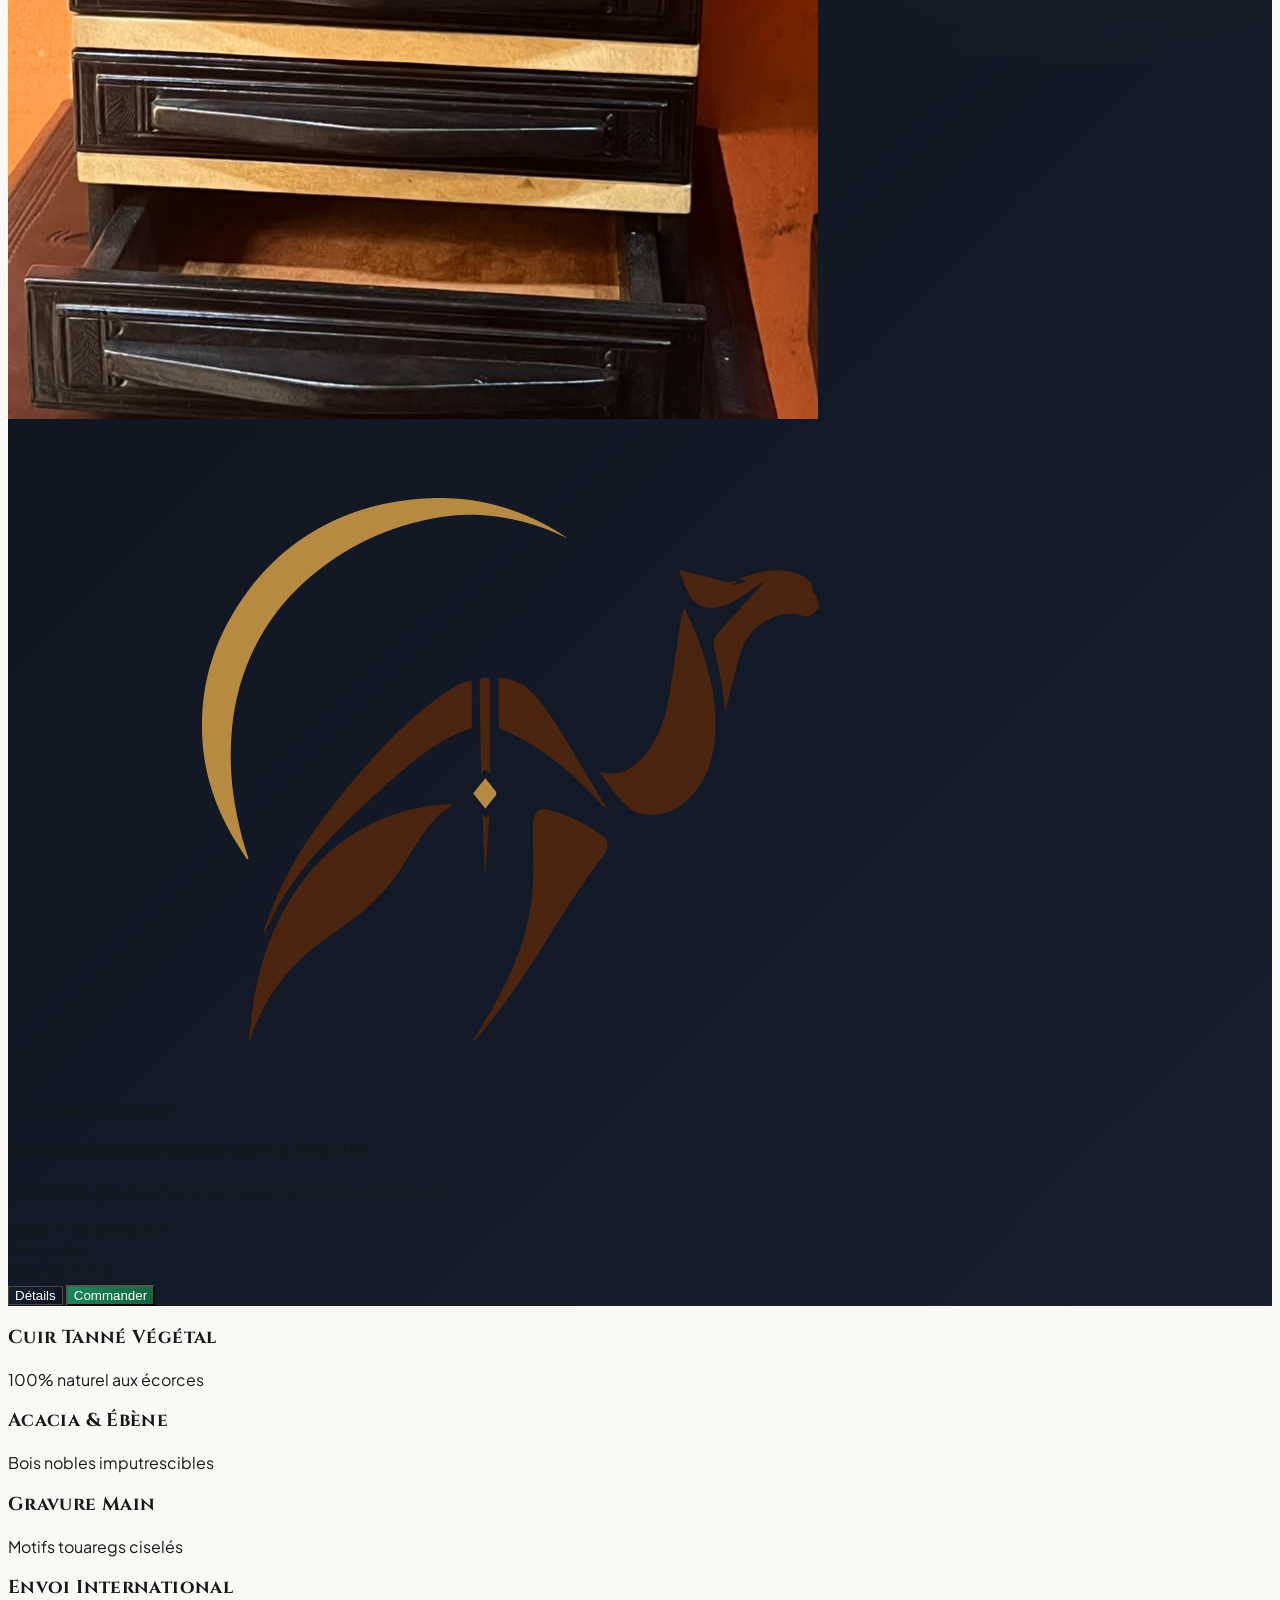
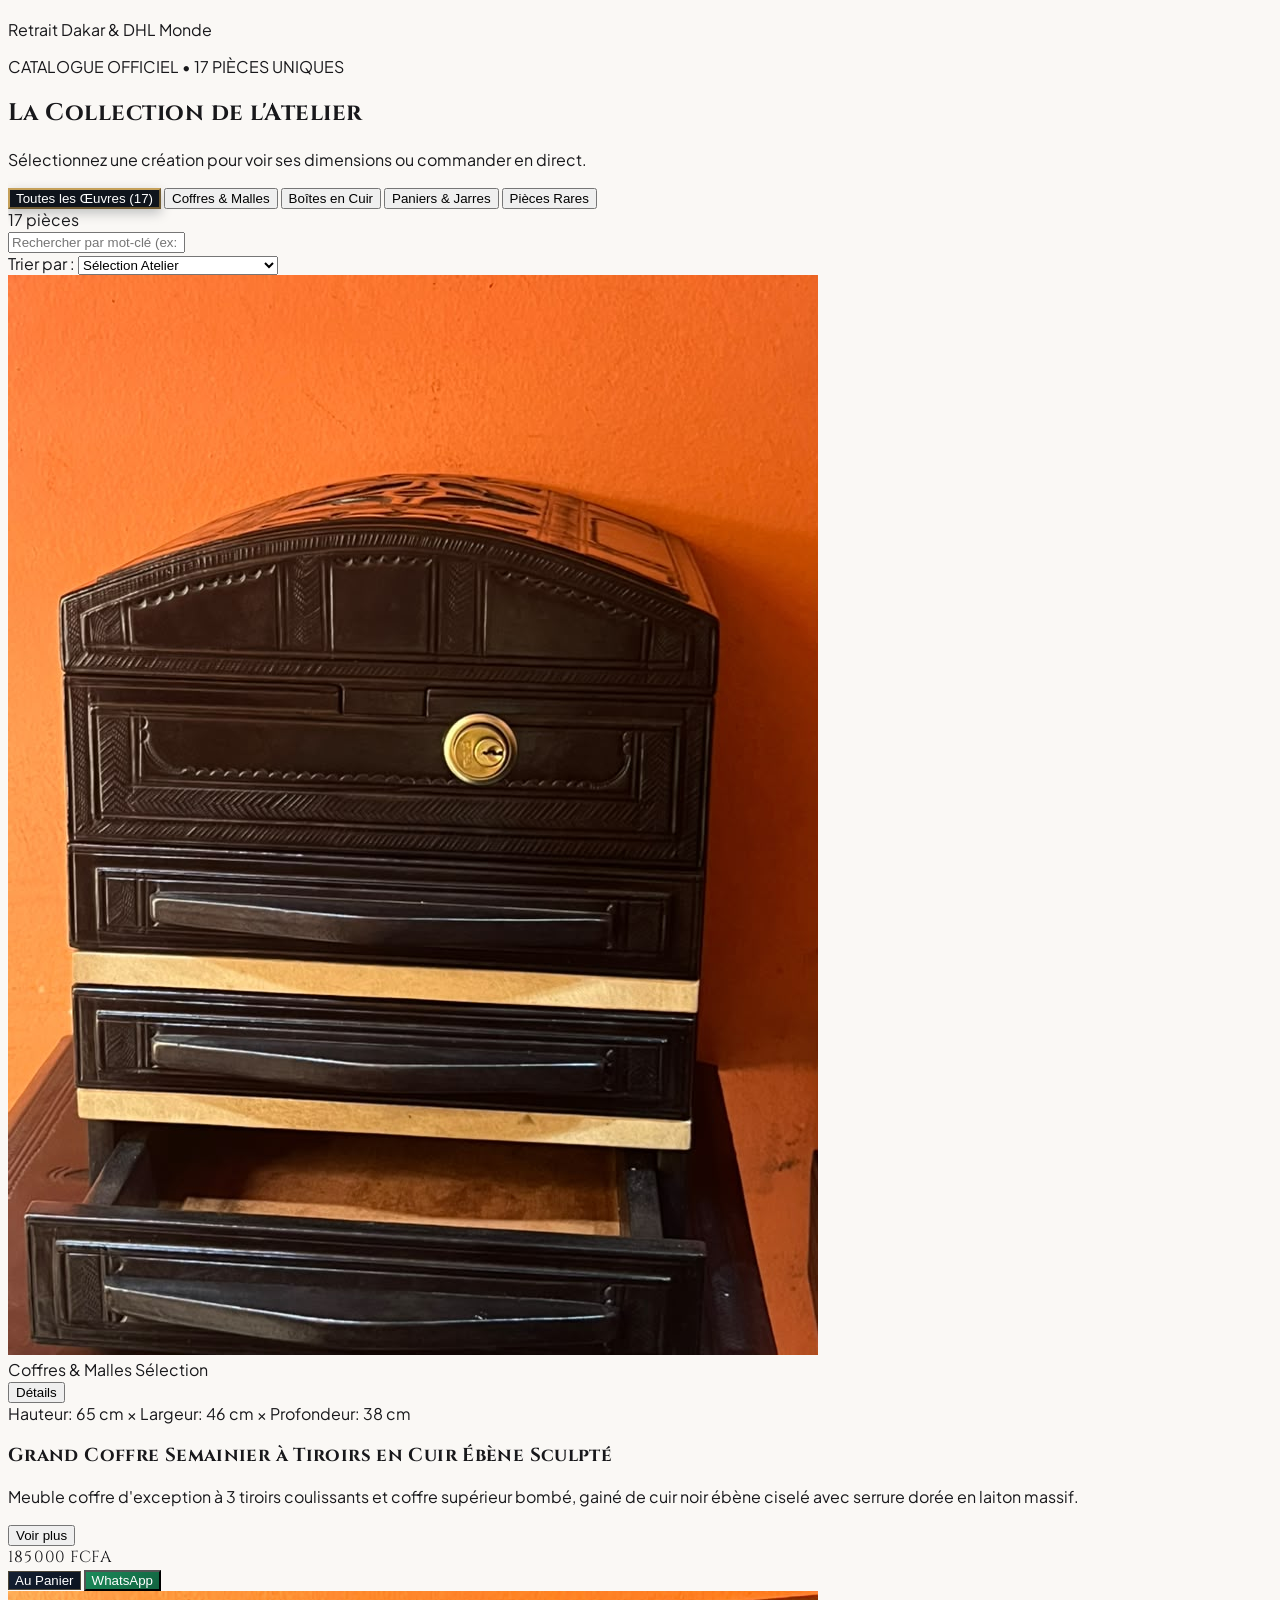
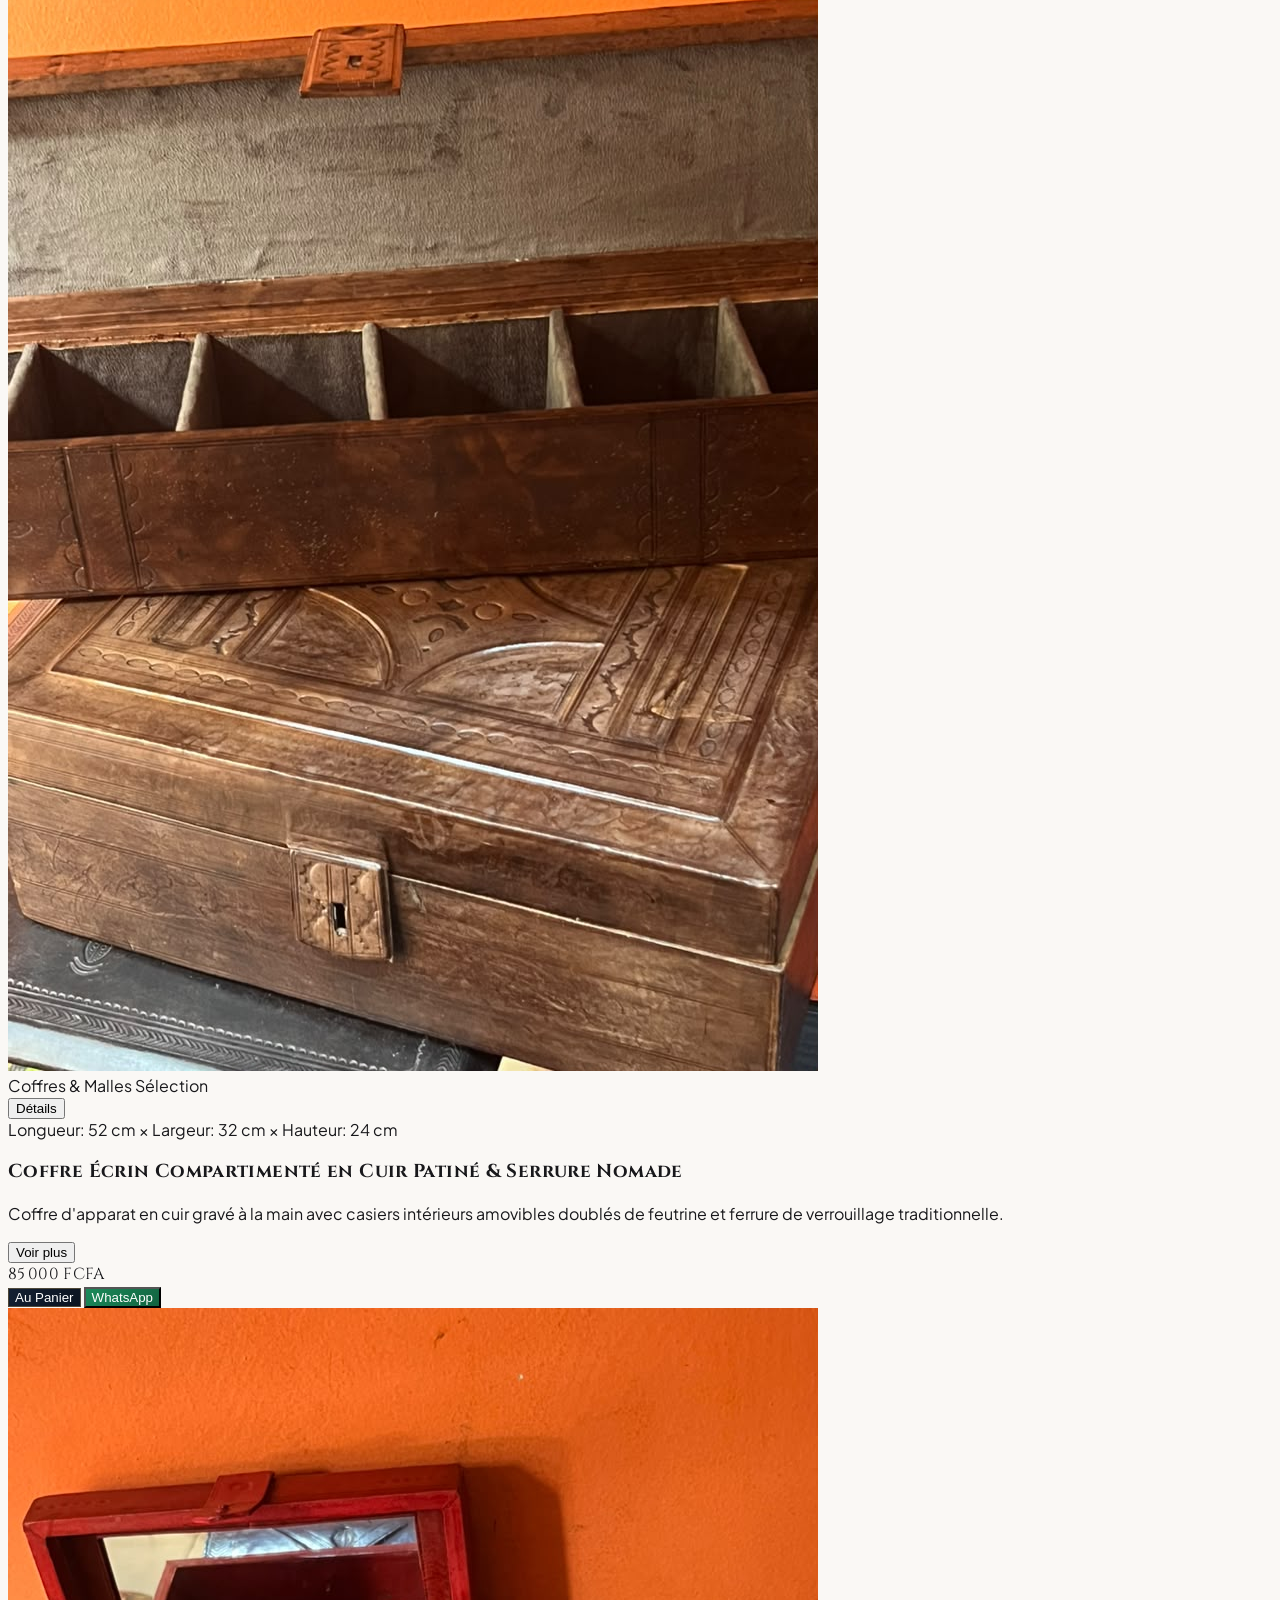
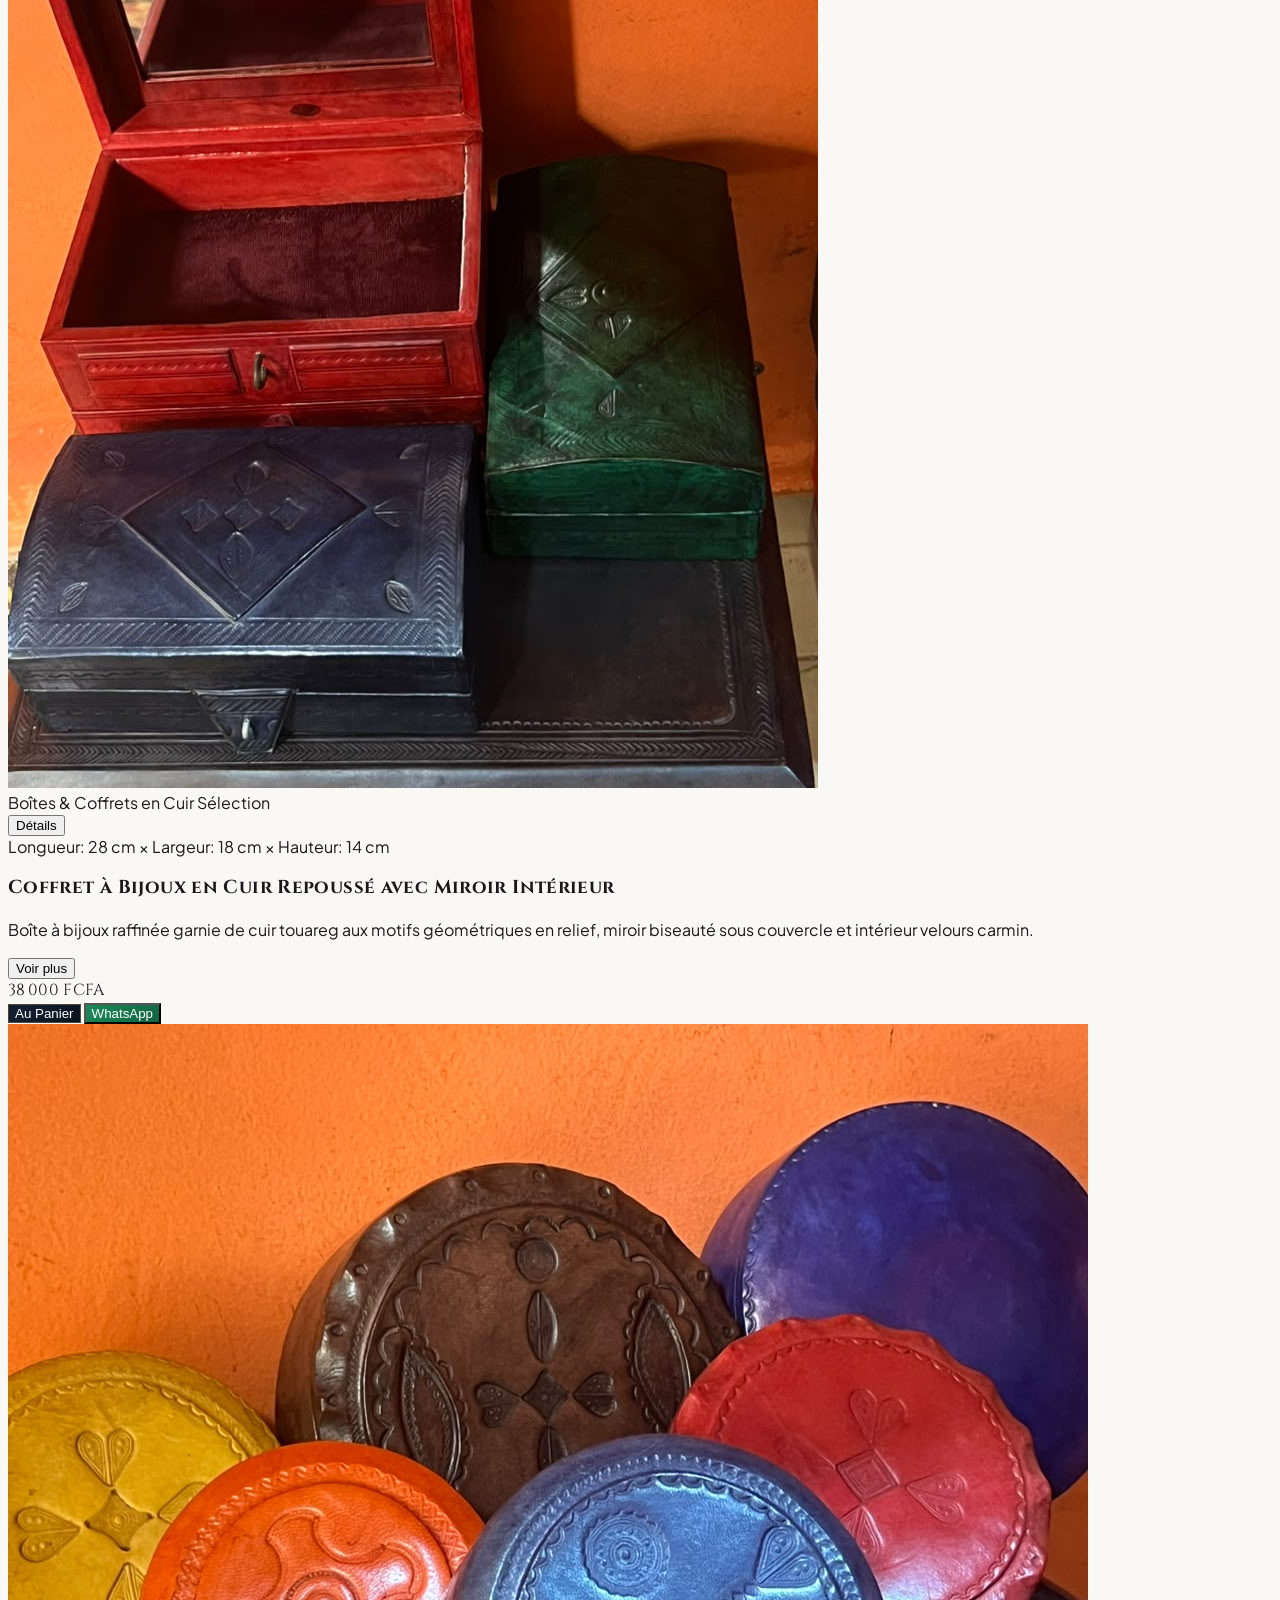
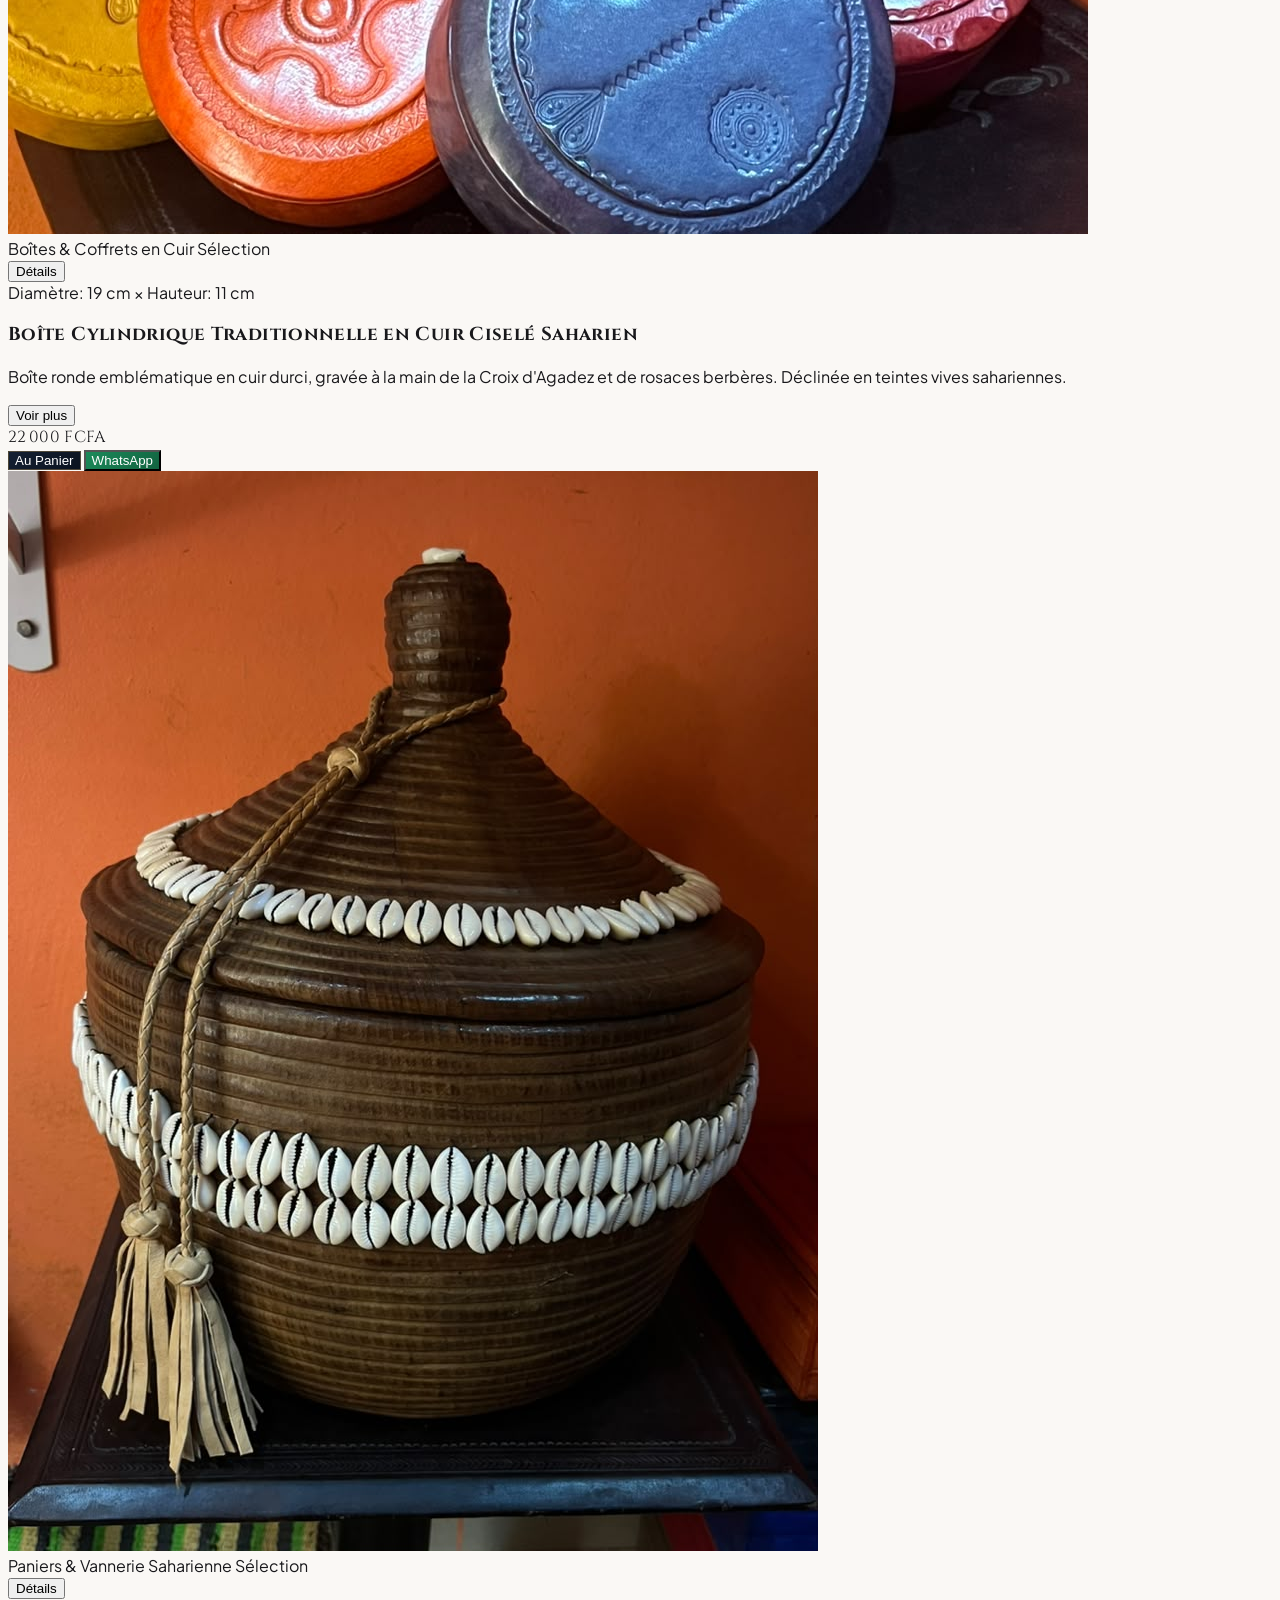
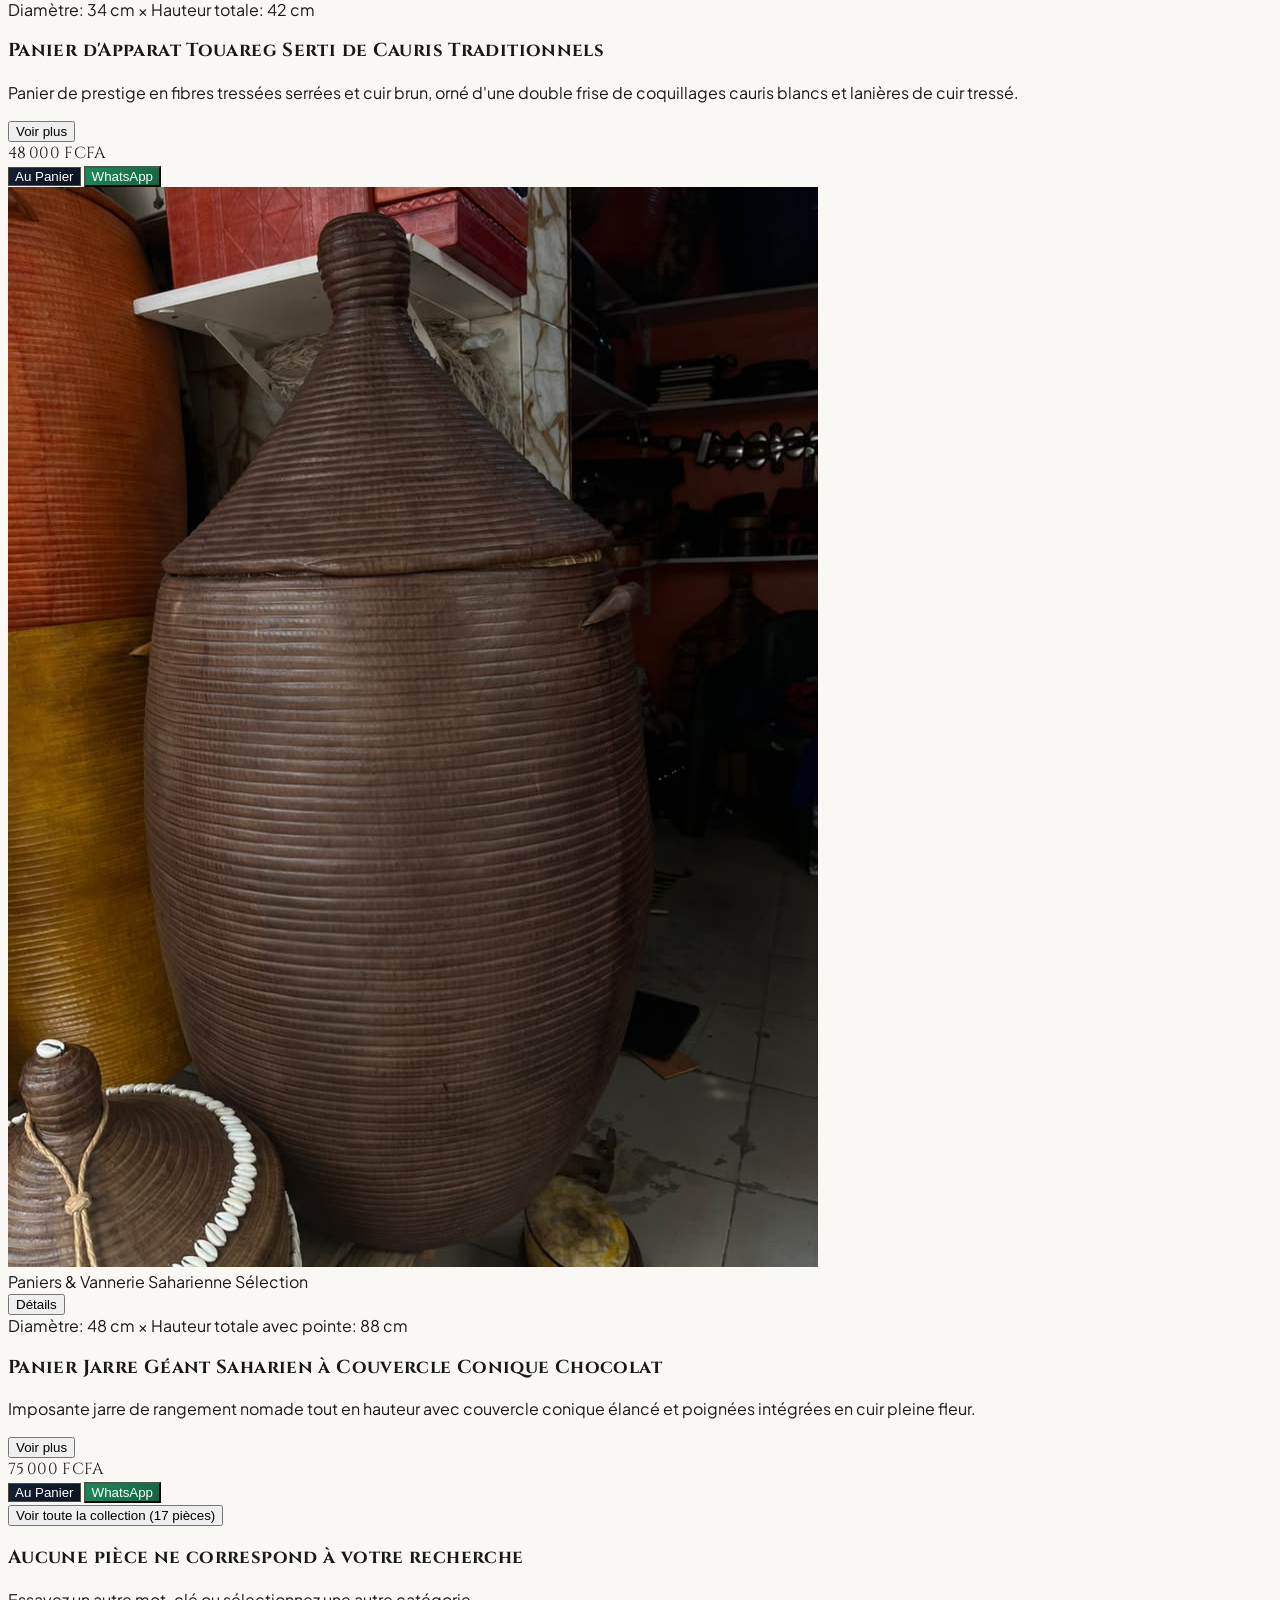
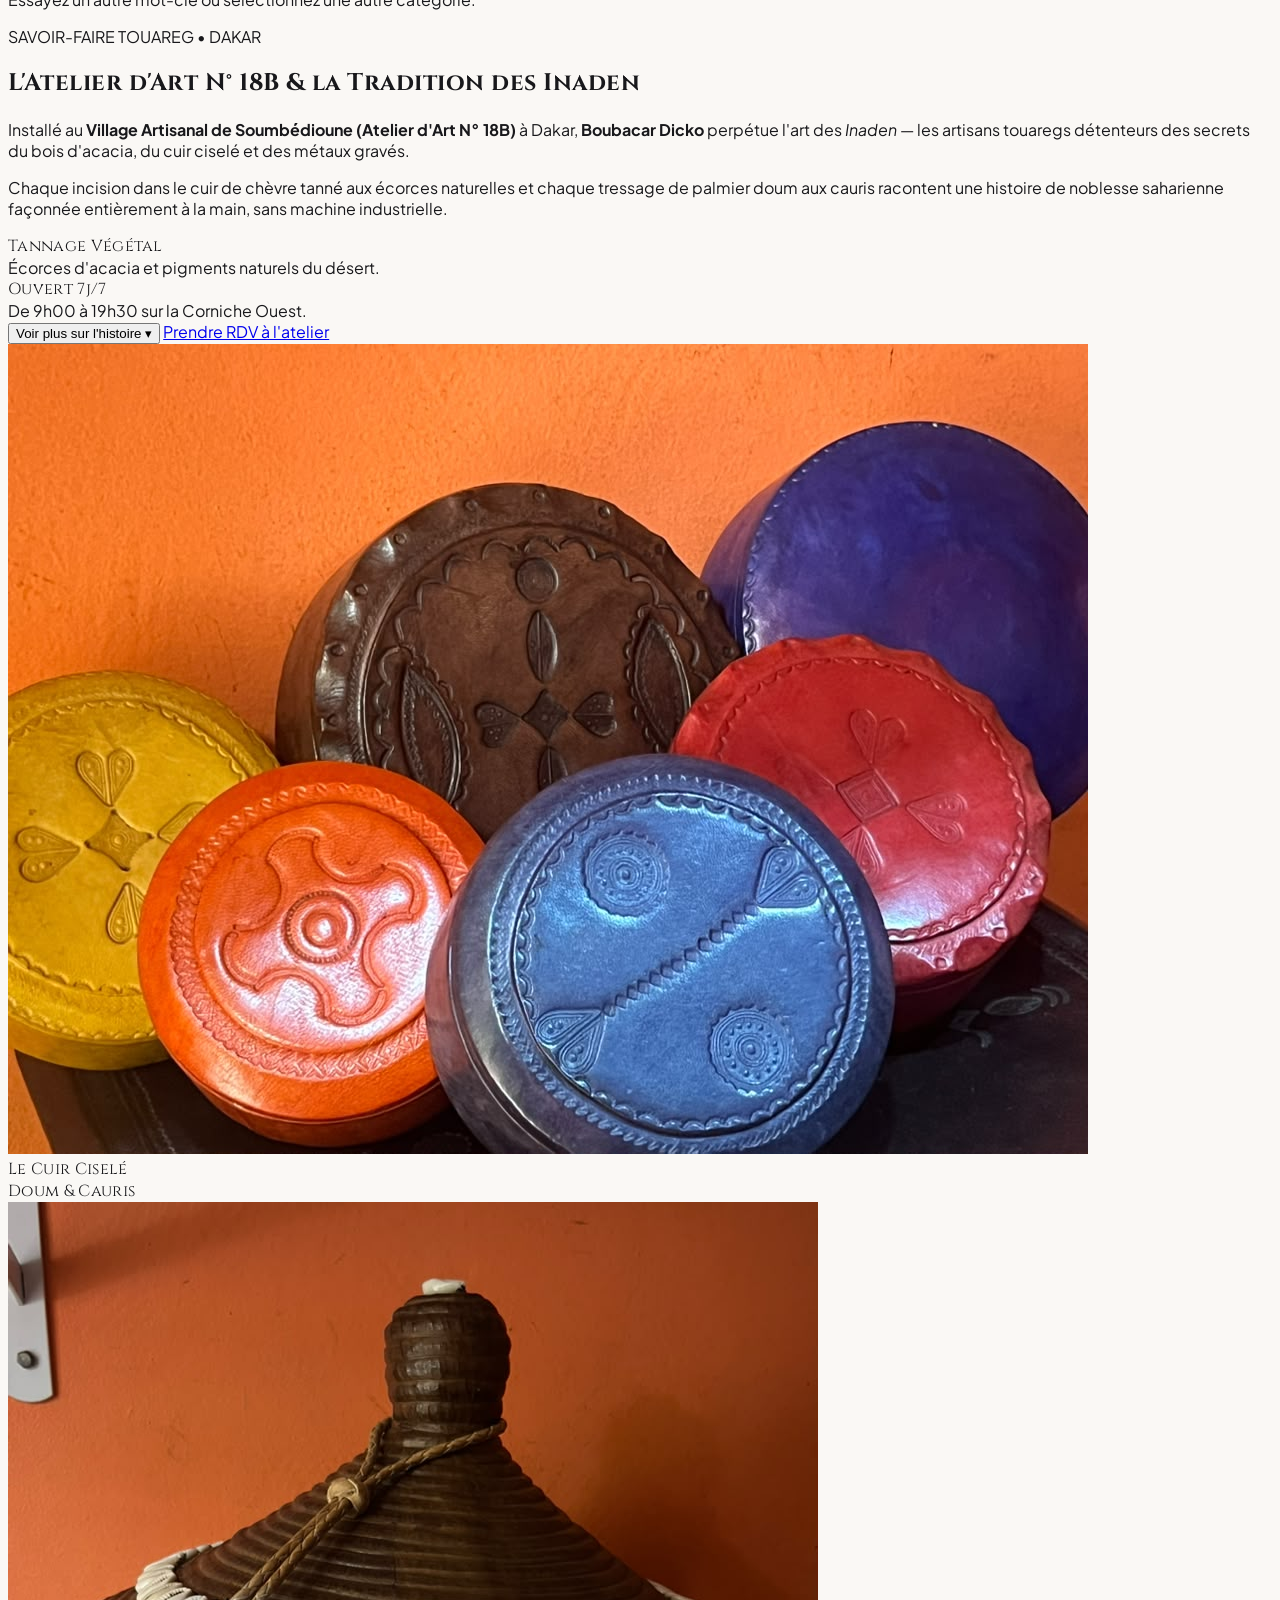
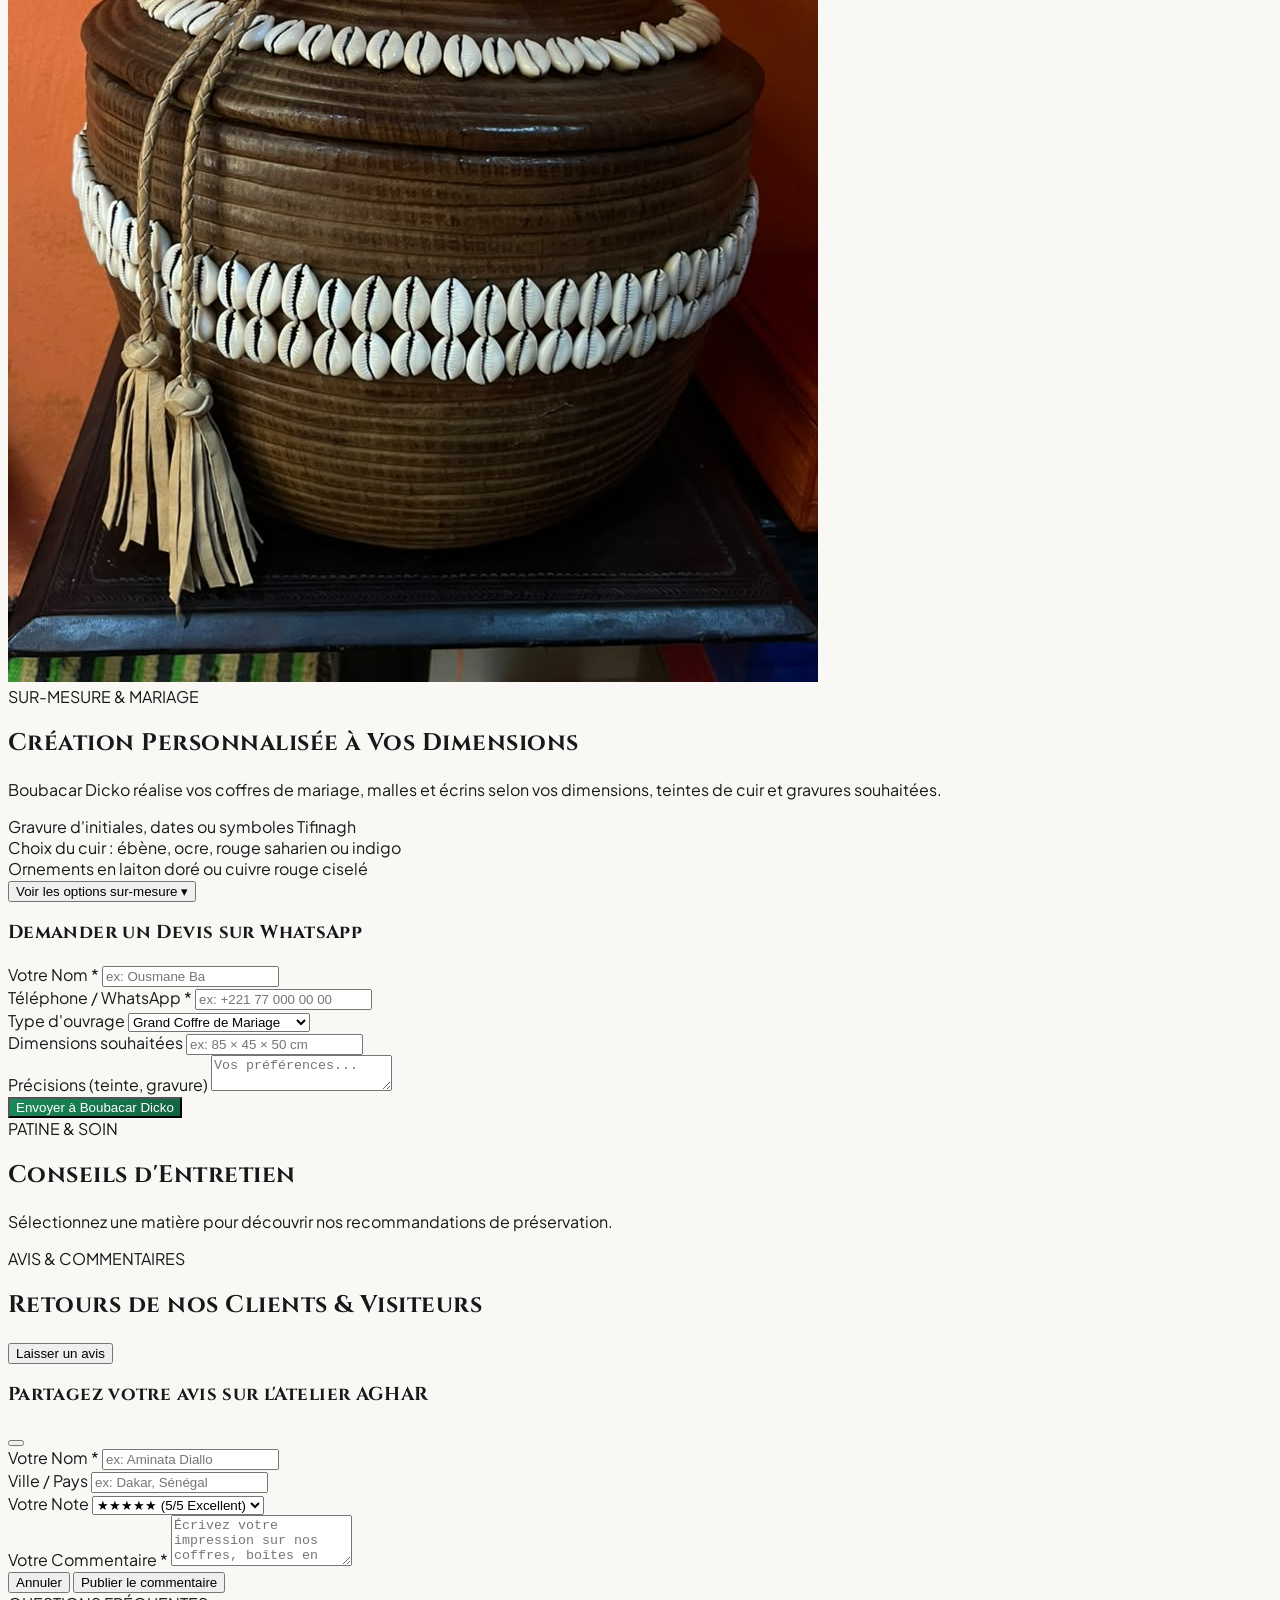
==== commit e4d94f72: "Menu fixe 7 liens, FAQ accordeon, Entretien onglets, Catalogue 6 pieces et Avis carrousel" ====
--- a/index.html
+++ b/index.html
@@ -144,72 +144,15 @@
                 </div>
             </a>
 
-            <!-- 2. Menu Central Unifié (Desktop & Laptop lg+) -->
-            <nav class="hidden lg:flex items-center gap-1 bg-white/90 px-3 py-1.5 rounded-full border border-stone-200/90 shadow-xs">
-                
-                <!-- Lien 1 : Collection (avec menu déroulant épuré) -->
-                <div class="nav-dropdown-wrapper">
-                    <a href="#creations" class="px-3.5 py-2 rounded-full text-[11px] uppercase font-bold tracking-[0.15em] text-stone-800 hover:text-[#9A7836] hover:bg-stone-100/70 transition-all flex items-center gap-1 cursor-pointer">
-                        <span>Collection</span>
-                        <i data-lucide="chevron-down" class="w-3.5 h-3.5 text-[#C5A059]"></i>
-                    </a>
-                    
-                    <div class="nav-dropdown-menu">
-                        <a href="#creations" onclick="selectCategoryAndScroll('all')" class="nav-dropdown-item group">
-                            <div class="w-8 h-8 rounded-lg bg-[#0F141C] text-[#C5A059] flex items-center justify-center text-xs shrink-0">ⵣ</div>
-                            <div>
-                                <div class="text-xs font-bold text-stone-900 group-hover:text-[#9A7836]">Toute la Collection (17)</div>
-                                <div class="text-[10px] text-stone-500 font-light">Toutes les œuvres de l'atelier</div>
-                            </div>
-                        </a>
-                        <a href="#creations" onclick="selectCategoryAndScroll('coffres')" class="nav-dropdown-item group">
-                            <div class="w-8 h-8 rounded-lg bg-stone-100 border border-stone-200 flex items-center justify-center text-xs shrink-0">📦</div>
-                            <div>
-                                <div class="text-xs font-bold text-stone-900 group-hover:text-[#9A7836]">Coffres & Malles</div>
-                                <div class="text-[10px] text-stone-500 font-light">Acacia, cuir d'ébène & laiton</div>
-                            </div>
-                        </a>
-                        <a href="#creations" onclick="selectCategoryAndScroll('boites')" class="nav-dropdown-item group">
-                            <div class="w-8 h-8 rounded-lg bg-stone-100 border border-stone-200 flex items-center justify-center text-xs shrink-0">👝</div>
-                            <div>
-                                <div class="text-xs font-bold text-stone-900 group-hover:text-[#9A7836]">Boîtes en Cuir</div>
-                                <div class="text-[10px] text-stone-500 font-light">Écrins ciselés & miroirs</div>
-                            </div>
-                        </a>
-                        <a href="#creations" onclick="selectCategoryAndScroll('paniers')" class="nav-dropdown-item group">
-                            <div class="w-8 h-8 rounded-lg bg-stone-100 border border-stone-200 flex items-center justify-center text-xs shrink-0">🧺</div>
-                            <div>
-                                <div class="text-xs font-bold text-stone-900 group-hover:text-[#9A7836]">Paniers & Jarres</div>
-                                <div class="text-[10px] text-stone-500 font-light">Palmier doum & cauris</div>
-                            </div>
-                        </a>
-                    </div>
-                </div>
-
-                <!-- Lien 2 : L'Atelier -->
-                <a href="#artisan" class="px-3.5 py-2 rounded-full text-[11px] uppercase font-bold tracking-[0.15em] text-stone-800 hover:text-[#9A7836] hover:bg-stone-100/70 transition-all">
-                    L'Atelier
-                </a>
-                
-                <!-- Lien 3 : Sur-Mesure -->
-                <a href="#surmesure" class="px-3.5 py-2 rounded-full text-[11px] uppercase font-bold tracking-[0.15em] text-stone-800 hover:text-[#9A7836] hover:bg-stone-100/70 transition-all">
-                    Sur-Mesure
-                </a>
-                
-                <!-- Lien 4 : Entretien -->
-                <a href="#entretien" class="px-3.5 py-2 rounded-full text-[11px] uppercase font-bold tracking-[0.15em] text-stone-800 hover:text-[#9A7836] hover:bg-stone-100/70 transition-all">
-                    Entretien
-                </a>
-
-                <!-- Lien 5 : Avis Clients -->
-                <a href="#avis" class="px-3.5 py-2 rounded-full text-[11px] uppercase font-bold tracking-[0.15em] text-stone-800 hover:text-[#9A7836] hover:bg-stone-100/70 transition-all">
-                    Avis
-                </a>
-                
-                <!-- Lien 6 : Contact -->
-                <a href="#contact" class="px-3.5 py-2 rounded-full text-[11px] uppercase font-bold tracking-[0.15em] text-stone-800 hover:text-[#9A7836] hover:bg-stone-100/70 transition-all">
-                    Contact
-                </a>
+            <!-- 2. Menu Central Fixe Unifié (Desktop & Laptop lg+) : 7 Liens Directs -->
+            <nav class="hidden lg:flex items-center gap-1 xl:gap-2 bg-white/95 px-3.5 py-1.5 rounded-full border border-stone-200/90 shadow-xs backdrop-blur-md">
+                <a href="#accueil" class="px-3 py-1.5 rounded-full text-[11px] uppercase font-bold tracking-[0.14em] text-stone-800 hover:text-[#9A7836] hover:bg-stone-100/80 transition-all">Accueil</a>
+                <a href="#catalogue" class="px-3 py-1.5 rounded-full text-[11px] uppercase font-bold tracking-[0.14em] text-stone-800 hover:text-[#9A7836] hover:bg-stone-100/80 transition-all">Catalogue</a>
+                <a href="#atelier" class="px-3 py-1.5 rounded-full text-[11px] uppercase font-bold tracking-[0.14em] text-stone-800 hover:text-[#9A7836] hover:bg-stone-100/80 transition-all">Atelier</a>
+                <a href="#surmesure" class="px-3 py-1.5 rounded-full text-[11px] uppercase font-bold tracking-[0.14em] text-stone-800 hover:text-[#9A7836] hover:bg-stone-100/80 transition-all">Sur-mesure</a>
+                <a href="#entretien" class="px-3 py-1.5 rounded-full text-[11px] uppercase font-bold tracking-[0.14em] text-stone-800 hover:text-[#9A7836] hover:bg-stone-100/80 transition-all">Entretien</a>
+                <a href="#avis" class="px-3 py-1.5 rounded-full text-[11px] uppercase font-bold tracking-[0.14em] text-stone-800 hover:text-[#9A7836] hover:bg-stone-100/80 transition-all">Avis</a>
+                <a href="#contact" class="px-3 py-1.5 rounded-full text-[11px] uppercase font-bold tracking-[0.14em] text-stone-800 hover:text-[#9A7836] hover:bg-stone-100/80 transition-all">Contact</a>
             </nav>
 
             <!-- 3. Actions (Droite) : Recherche, Devise, Panier, WhatsApp -->
@@ -251,7 +194,7 @@
         </div>
 
         <!-- Menu Mobile Épuré, Scrollable & Unifié -->
-        <div id="mobileMenu" class="hidden lg:hidden bg-[#FAF8F5] border-b-2 border-[#C5A059]/40 px-4 py-4 space-y-3.5 shadow-xl max-h-[calc(100vh-4rem)] overflow-y-auto">
+        <div id="mobileMenu" class="hidden lg:hidden bg-[#FAF8F5] border-b-2 border-[#C5A059]/40 px-4 py-4 space-y-3 shadow-xl max-h-[calc(100vh-4rem)] overflow-y-auto">
             
             <!-- Recherche Mobile -->
             <div class="header-search-wrap flex items-center gap-2.5 px-3.5 py-2 rounded-xl bg-white">
@@ -259,51 +202,39 @@
                 <input type="text" id="mobileSearchInput" placeholder="Rechercher une pièce..." class="bg-transparent text-xs text-stone-800 placeholder-stone-400 focus:outline-none w-full">
             </div>
 
-            <!-- Accès Direct aux Catégories (Grille 2x2) -->
-            <div class="grid grid-cols-2 gap-2">
-                <a href="#creations" onclick="selectCategoryAndScroll('all'); document.getElementById('mobileMenu').classList.add('hidden');" class="p-2.5 bg-[#0F141C] text-[#C5A059] rounded-xl border border-[#C5A059]/40 flex items-center gap-2 text-xs font-bold">
-                    <span>ⵣ</span>
-                    <span class="truncate">Tout voir (17)</span>
+            <!-- Les 7 Liens de Navigation Directs -->
+            <div class="space-y-1.5 pt-1 text-xs font-bold text-stone-800">
+                <a href="#accueil" onclick="closeMobileMenu()" class="p-2.5 bg-white hover:bg-stone-100 rounded-xl border border-stone-200 flex items-center justify-between transition-colors">
+                    <span class="flex items-center gap-2.5"><i data-lucide="home" class="w-4 h-4 text-[#C5A059]"></i> Accueil</span>
+                    <i data-lucide="chevron-right" class="w-3.5 h-3.5 text-stone-400"></i>
                 </a>
-                <a href="#creations" onclick="selectCategoryAndScroll('coffres'); document.getElementById('mobileMenu').classList.add('hidden');" class="p-2.5 bg-white rounded-xl border border-stone-200 flex items-center gap-2 text-xs font-bold text-stone-800">
-                    <span>📦</span>
-                    <span class="truncate">Coffres & Malles</span>
+                <a href="#catalogue" onclick="closeMobileMenu()" class="p-2.5 bg-white hover:bg-stone-100 rounded-xl border border-stone-200 flex items-center justify-between transition-colors">
+                    <span class="flex items-center gap-2.5"><i data-lucide="layout-grid" class="w-4 h-4 text-[#C5A059]"></i> Catalogue (17 pièces)</span>
+                    <i data-lucide="chevron-right" class="w-3.5 h-3.5 text-stone-400"></i>
                 </a>
-                <a href="#creations" onclick="selectCategoryAndScroll('boites'); document.getElementById('mobileMenu').classList.add('hidden');" class="p-2.5 bg-white rounded-xl border border-stone-200 flex items-center gap-2 text-xs font-bold text-stone-800">
-                    <span>👝</span>
-                    <span class="truncate">Boîtes en Cuir</span>
+                <a href="#atelier" onclick="closeMobileMenu()" class="p-2.5 bg-white hover:bg-stone-100 rounded-xl border border-stone-200 flex items-center justify-between transition-colors">
+                    <span class="flex items-center gap-2.5"><i data-lucide="hammer" class="w-4 h-4 text-[#C5A059]"></i> Atelier N° 18B</span>
+                    <i data-lucide="chevron-right" class="w-3.5 h-3.5 text-stone-400"></i>
                 </a>
-                <a href="#creations" onclick="selectCategoryAndScroll('paniers'); document.getElementById('mobileMenu').classList.add('hidden');" class="p-2.5 bg-white rounded-xl border border-stone-200 flex items-center gap-2 text-xs font-bold text-stone-800">
-                    <span>🧺</span>
-                    <span class="truncate">Paniers & Jarres</span>
+                <a href="#surmesure" onclick="closeMobileMenu()" class="p-2.5 bg-white hover:bg-stone-100 rounded-xl border border-stone-200 flex items-center justify-between transition-colors">
+                    <span class="flex items-center gap-2.5"><i data-lucide="sparkles" class="w-4 h-4 text-[#C5A059]"></i> Sur-mesure</span>
+                    <i data-lucide="chevron-right" class="w-3.5 h-3.5 text-stone-400"></i>
                 </a>
-            </div>
-
-            <!-- Liens de Navigation -->
-            <div class="grid grid-cols-2 gap-2 pt-2 border-t border-stone-200 text-xs font-bold text-stone-800">
-                <a href="#artisan" onclick="document.getElementById('mobileMenu').classList.add('hidden')" class="p-2.5 bg-white rounded-xl border border-stone-200 flex items-center justify-between">
-                    <span>L'Atelier N° 18B</span>
-                    <i data-lucide="chevron-right" class="w-3.5 h-3.5 text-[#C5A059]"></i>
+                <a href="#entretien" onclick="closeMobileMenu()" class="p-2.5 bg-white hover:bg-stone-100 rounded-xl border border-stone-200 flex items-center justify-between transition-colors">
+                    <span class="flex items-center gap-2.5"><i data-lucide="shield-check" class="w-4 h-4 text-[#C5A059]"></i> Entretien</span>
+                    <i data-lucide="chevron-right" class="w-3.5 h-3.5 text-stone-400"></i>
                 </a>
-                <a href="#surmesure" onclick="document.getElementById('mobileMenu').classList.add('hidden')" class="p-2.5 bg-white rounded-xl border border-stone-200 flex items-center justify-between">
-                    <span>Sur-Mesure</span>
-                    <i data-lucide="chevron-right" class="w-3.5 h-3.5 text-[#C5A059]"></i>
+                <a href="#avis" onclick="closeMobileMenu()" class="p-2.5 bg-white hover:bg-stone-100 rounded-xl border border-stone-200 flex items-center justify-between transition-colors">
+                    <span class="flex items-center gap-2.5"><i data-lucide="star" class="w-4 h-4 text-[#C5A059]"></i> Avis Clients</span>
+                    <i data-lucide="chevron-right" class="w-3.5 h-3.5 text-stone-400"></i>
                 </a>
-                <a href="#entretien" onclick="document.getElementById('mobileMenu').classList.add('hidden')" class="p-2.5 bg-white rounded-xl border border-stone-200 flex items-center justify-between">
-                    <span>Entretien</span>
-                    <i data-lucide="chevron-right" class="w-3.5 h-3.5 text-[#C5A059]"></i>
+                <a href="#contact" onclick="closeMobileMenu()" class="p-2.5 bg-white hover:bg-stone-100 rounded-xl border border-stone-200 flex items-center justify-between transition-colors">
+                    <span class="flex items-center gap-2.5"><i data-lucide="map-pin" class="w-4 h-4 text-[#C5A059]"></i> Contact Soumbédioune</span>
+                    <i data-lucide="chevron-right" class="w-3.5 h-3.5 text-stone-400"></i>
                 </a>
-                <a href="#avis" onclick="document.getElementById('mobileMenu').classList.add('hidden')" class="p-2.5 bg-white rounded-xl border border-stone-200 flex items-center justify-between">
-                    <span>Avis Clients</span>
-                    <i data-lucide="chevron-right" class="w-3.5 h-3.5 text-[#C5A059]"></i>
-                </a>
-                <a href="#contact" onclick="document.getElementById('mobileMenu').classList.add('hidden')" class="col-span-2 p-2.5 bg-white rounded-xl border border-stone-200 flex items-center justify-between">
-                    <span>Contact & Accès Soumbédioune</span>
-                    <i data-lucide="chevron-right" class="w-3.5 h-3.5 text-[#C5A059]"></i>
-                </a>
-            </div>
-
-            <!-- Bas du Menu Mobile : Devise, WhatsApp & Espace Artisan -->
+            </div>
+
+            <!-- Bas du Menu Mobile : Devise & WhatsApp -->
             <div class="pt-2 border-t border-stone-200 flex items-center justify-between gap-2">
                 <select id="mobileCurrencySelector" aria-label="Devise mobile" class="bg-white border border-stone-300 rounded-xl px-3 py-2 text-xs font-bold text-stone-900">
                     <option value="FCFA" selected>FCFA (XOF)</option>
@@ -312,14 +243,14 @@
                 </select>
                 <a href="https://wa.me/221779640035" target="_blank" class="flex-1 btn-whatsapp-luxe py-2 px-3 rounded-xl text-xs font-bold flex items-center justify-center gap-1.5">
                     <i data-lucide="message-circle" class="w-4 h-4"></i>
-                    <span>WhatsApp (+221 77 964 00 35)</span>
+                    <span>WhatsApp</span>
                 </a>
             </div>
         </div>
     </header>
 
     <!-- Hero Section Haute Joaillerie & Artisanat d'Art Saharien (Optimisé Mobile & Desktop) -->
-    <section class="relative hero-luxury-bg text-white overflow-hidden py-8 sm:py-14 lg:py-20 px-4 sm:px-6 lg:px-8 border-b-2 border-[#C5A059]/40">
+    <section id="accueil" class="relative hero-luxury-bg text-white overflow-hidden py-8 sm:py-14 lg:py-20 px-4 sm:px-6 lg:px-8 border-b-2 border-[#C5A059]/40 scroll-mt-24">
         
         <!-- Éléments Lumineux & Textures du Sahara -->
         <div class="absolute top-0 left-1/4 w-96 h-96 bg-amber-500/10 rounded-full blur-3xl pointer-events-none"></div>
@@ -549,7 +480,8 @@
     </section>
 
     <!-- Catalogue & Galerie des 17 Créations Réelles -->
-    <main id="creations" class="py-16 px-4 sm:px-6 lg:px-8 max-w-7xl mx-auto w-full">
+    <main id="catalogue" class="py-16 px-4 sm:px-6 lg:px-8 max-w-7xl mx-auto w-full scroll-mt-24">
+        <div id="creations"></div>
         
         <!-- En-tête de Section Galerie -->
         <div class="text-center max-w-2xl mx-auto mb-10">
@@ -616,6 +548,9 @@
             <!-- Rendu dynamique depuis js/app.js avec photos réelles -->
         </div>
 
+        <!-- Bouton « Voir les 17 pièces » (Affichage progressif) -->
+        <div id="loadMoreProductsWrap" class="mt-10 text-center"></div>
+
         <!-- État Recherche Vide -->
         <div id="productsEmptyState" class="hidden py-14 text-center bg-white rounded-3xl border border-dashed border-stone-300">
             <div class="w-14 h-14 rounded-full bg-[#0F141C] text-[#C5A059] flex items-center justify-center mx-auto mb-3">
@@ -627,7 +562,8 @@
     </main>
 
     <!-- Récit Culturel : L'Atelier d'Art N° 18B & La Tradition des Inaden (Essentiel + Voir plus) -->
-    <section id="artisan" class="bg-[#0F141C] text-white py-16 px-4 sm:px-6 lg:px-8 border-y border-[#C5A059]/30 relative overflow-hidden">
+    <section id="artisan" class="bg-[#0F141C] text-white py-16 px-4 sm:px-6 lg:px-8 border-y border-[#C5A059]/30 relative overflow-hidden scroll-mt-24">
+        <div id="atelier"></div>
         <div id="histoire" class="absolute top-0 left-0"></div>
         <div class="max-w-7xl mx-auto grid grid-cols-1 lg:grid-cols-12 gap-10 lg:gap-14 items-center">
             
@@ -698,7 +634,7 @@
     </section>
 
     <!-- Atelier Sur-Mesure & Commandes de Mariage (Couleurs Unifiées & Texte Essentiel) -->
-    <section id="surmesure" class="py-16 px-4 sm:px-6 lg:px-8 max-w-7xl mx-auto w-full">
+    <section id="surmesure" class="py-16 px-4 sm:px-6 lg:px-8 max-w-7xl mx-auto w-full scroll-mt-24">
         <div class="bg-white border-2 border-[#C5A059]/40 rounded-3xl p-6 sm:p-12 shadow-sm">
             <div class="grid grid-cols-1 lg:grid-cols-12 gap-10 items-center">
                 
@@ -783,25 +719,28 @@
         </div>
     </section>
 
-    <!-- Art & Entretien du Cuir Saharien -->
-    <section id="entretien" class="py-14 px-4 sm:px-6 lg:px-8 max-w-7xl mx-auto w-full">
-        <div class="text-center max-w-xl mx-auto mb-10">
+    <!-- Art & Entretien du Cuir Saharien (Onglets Matières) -->
+    <section id="entretien" class="py-14 px-4 sm:px-6 lg:px-8 max-w-7xl mx-auto w-full scroll-mt-24">
+        <div class="text-center max-w-xl mx-auto mb-8">
             <span class="text-[10px] uppercase font-extrabold tracking-[0.25em] text-[#C5A059] bg-[#0F141C] px-3.5 py-1 rounded-full border border-[#C5A059]/40">
                 PATINE & SOIN
             </span>
             <h2 class="text-2xl sm:text-3xl font-extrabold font-heading text-stone-900 mt-3">
                 Conseils d'Entretien
             </h2>
-        </div>
-
-        <div id="careTipsContainer" class="grid grid-cols-1 sm:grid-cols-2 lg:grid-cols-4 gap-5">
-            <!-- Populated via js/app.js -->
+            <p class="text-stone-500 text-xs sm:text-sm mt-1.5 font-light">
+                Sélectionnez une matière pour découvrir nos recommandations de préservation.
+            </p>
+        </div>
+
+        <div id="careTipsContainer" class="max-w-3xl mx-auto">
+            <!-- Populated via js/app.js : 4 Onglets (Cuir / Bois / Laiton / Vannerie) -->
         </div>
     </section>
 
-    <!-- Témoignages & Espace Commentaires Visiteurs -->
-    <section id="avis" class="bg-stone-100/80 py-14 px-4 sm:px-6 lg:px-8 border-t border-stone-200">
-        <div class="max-w-7xl mx-auto">
+    <!-- Témoignages & Espace Commentaires Visiteurs (Carrousel) -->
+    <section id="avis" class="bg-stone-100/80 py-14 px-4 sm:px-6 lg:px-8 border-t border-stone-200 scroll-mt-24">
+        <div class="max-w-4xl mx-auto">
             <div class="flex flex-col sm:flex-row items-center justify-between gap-4 mb-8">
                 <div class="text-center sm:text-left">
                     <span class="text-[10px] uppercase font-extrabold tracking-[0.25em] text-[#C5A059] bg-[#0F141C] px-3.5 py-1 rounded-full border border-[#C5A059]/40">
@@ -815,7 +754,7 @@
                 <!-- Bouton pour ouvrir le formulaire de commentaire -->
                 <button type="button" onclick="toggleVisitorCommentForm()" id="toggleCommentFormBtn" class="px-5 py-2.5 rounded-xl bg-[#0F141C] hover:bg-stone-800 text-[#C5A059] border border-[#C5A059]/50 text-xs font-bold uppercase tracking-wider flex items-center gap-2 shadow-sm transition-all cursor-pointer shrink-0">
                     <i data-lucide="message-square-plus" class="w-4 h-4"></i>
-                    <span>Laisser un commentaire</span>
+                    <span>Laisser un avis</span>
                 </button>
             </div>
 
@@ -868,30 +807,34 @@
                 </form>
             </div>
 
-            <div id="testimonialsContainer" class="grid grid-cols-1 md:grid-cols-3 gap-6">
+            <!-- Carrousel d'Avis (1 seul avis à la fois avec flèches et dots) -->
+            <div id="testimonialsContainer" class="relative max-w-2xl mx-auto">
                 <!-- Populated via js/app.js -->
             </div>
         </div>
     </section>
 
-    <!-- Questions Fréquentes & Expéditions -->
-    <section id="faq" class="py-14 px-4 sm:px-6 lg:px-8 max-w-4xl mx-auto w-full">
-        <div class="text-center mb-10">
+    <!-- Questions Fréquentes & Expéditions (Accordéon Compact) -->
+    <section id="faq" class="py-14 px-4 sm:px-6 lg:px-8 max-w-3xl mx-auto w-full scroll-mt-24">
+        <div class="text-center mb-8">
             <span class="text-[10px] uppercase font-extrabold tracking-[0.25em] text-[#C5A059] bg-[#0F141C] px-3.5 py-1 rounded-full border border-[#C5A059]/40">
                 QUESTIONS FRÉQUENTES
             </span>
             <h2 class="text-2xl sm:text-3xl font-extrabold font-heading text-stone-900 mt-3">
                 Commandes & Livraison
             </h2>
-        </div>
-
-        <div id="faqContainer" class="space-y-3">
-            <!-- Populated via js/app.js -->
+            <p class="text-stone-500 text-xs sm:text-sm mt-1.5 font-light">
+                Cliquez sur une question pour afficher la réponse détaillée.
+            </p>
+        </div>
+
+        <div id="faqContainer" class="space-y-2.5">
+            <!-- Populated via js/app.js : 5 lignes compactes cliquables -->
         </div>
     </section>
 
     <!-- Section Dédiée : Informations de Contact & Visite de l'Atelier d'Art N° 18B (Épurée & Unifiée) -->
-    <section id="contact" class="py-16 px-4 sm:px-6 lg:px-8 bg-white border-t border-stone-200 relative">
+    <section id="contact" class="py-16 px-4 sm:px-6 lg:px-8 bg-white border-t border-stone-200 relative scroll-mt-24">
         <div class="max-w-7xl mx-auto">
             
             <div class="text-center max-w-2xl mx-auto mb-10">
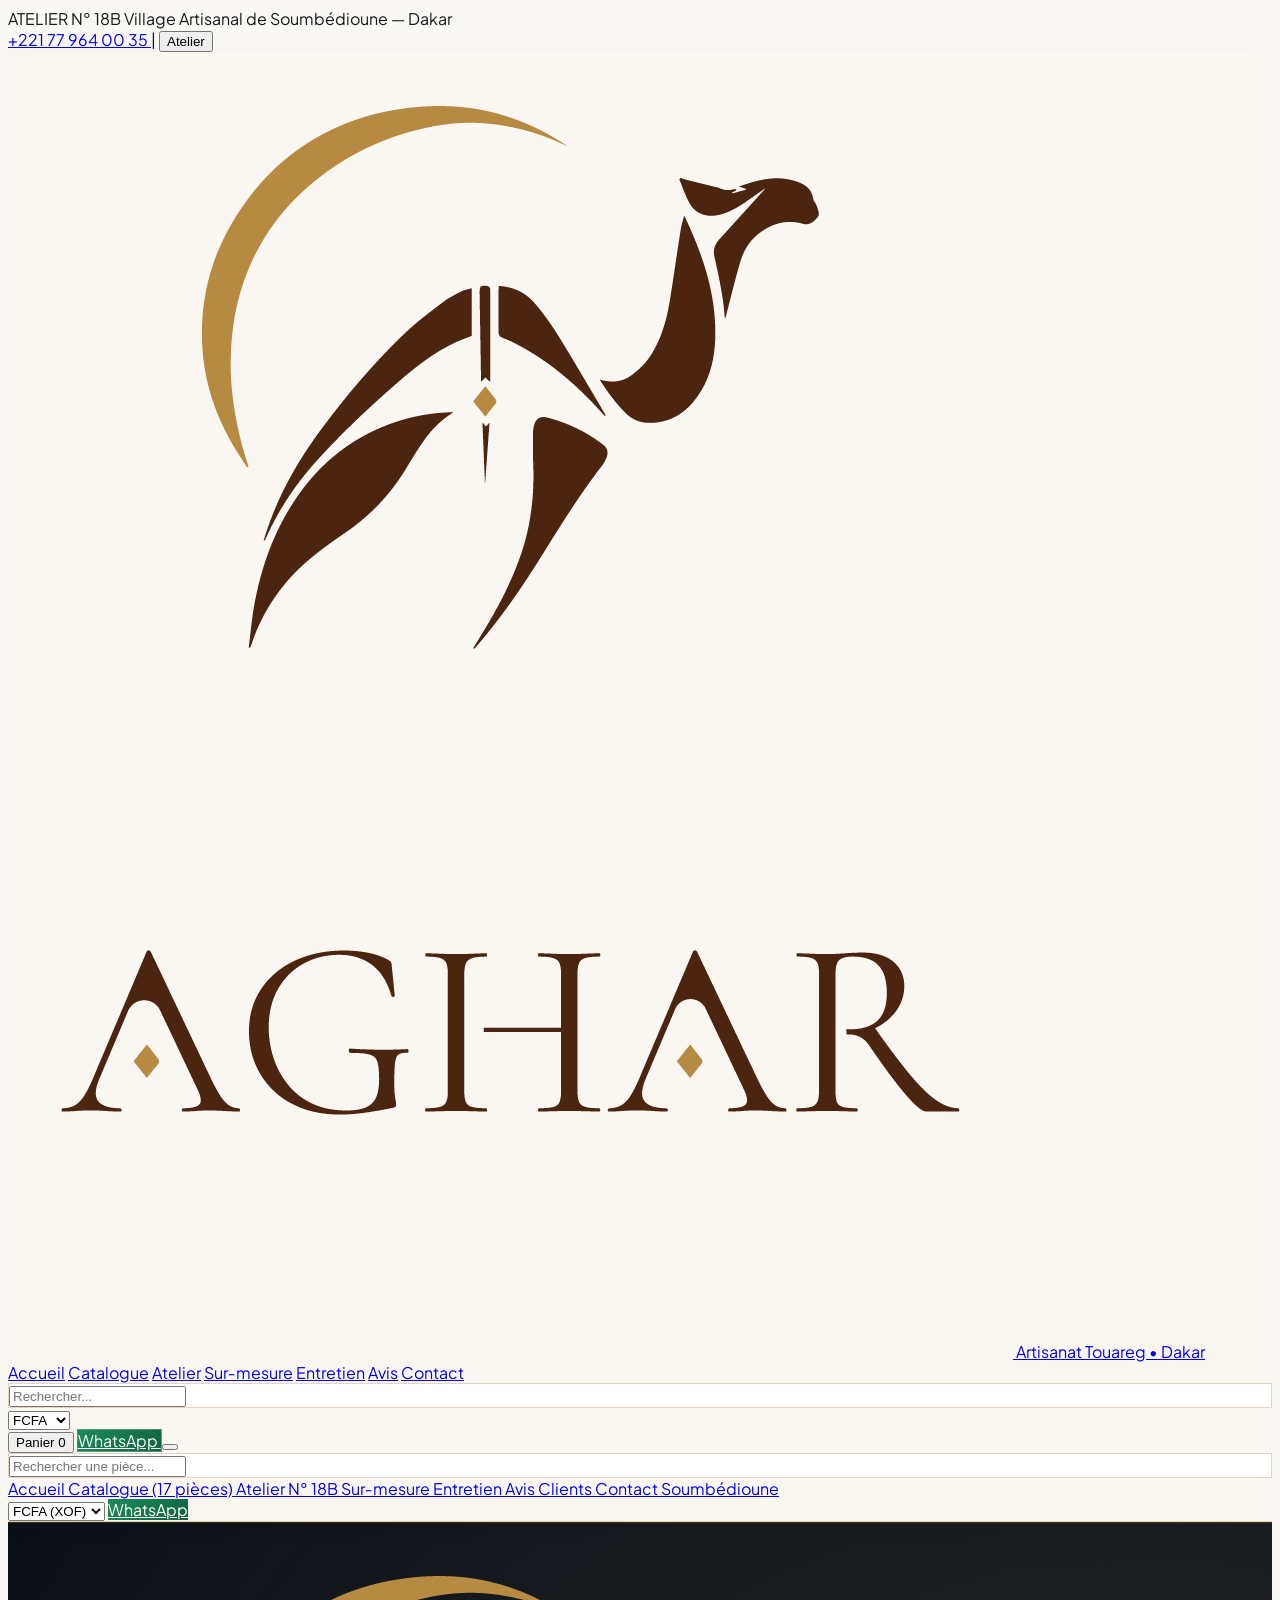
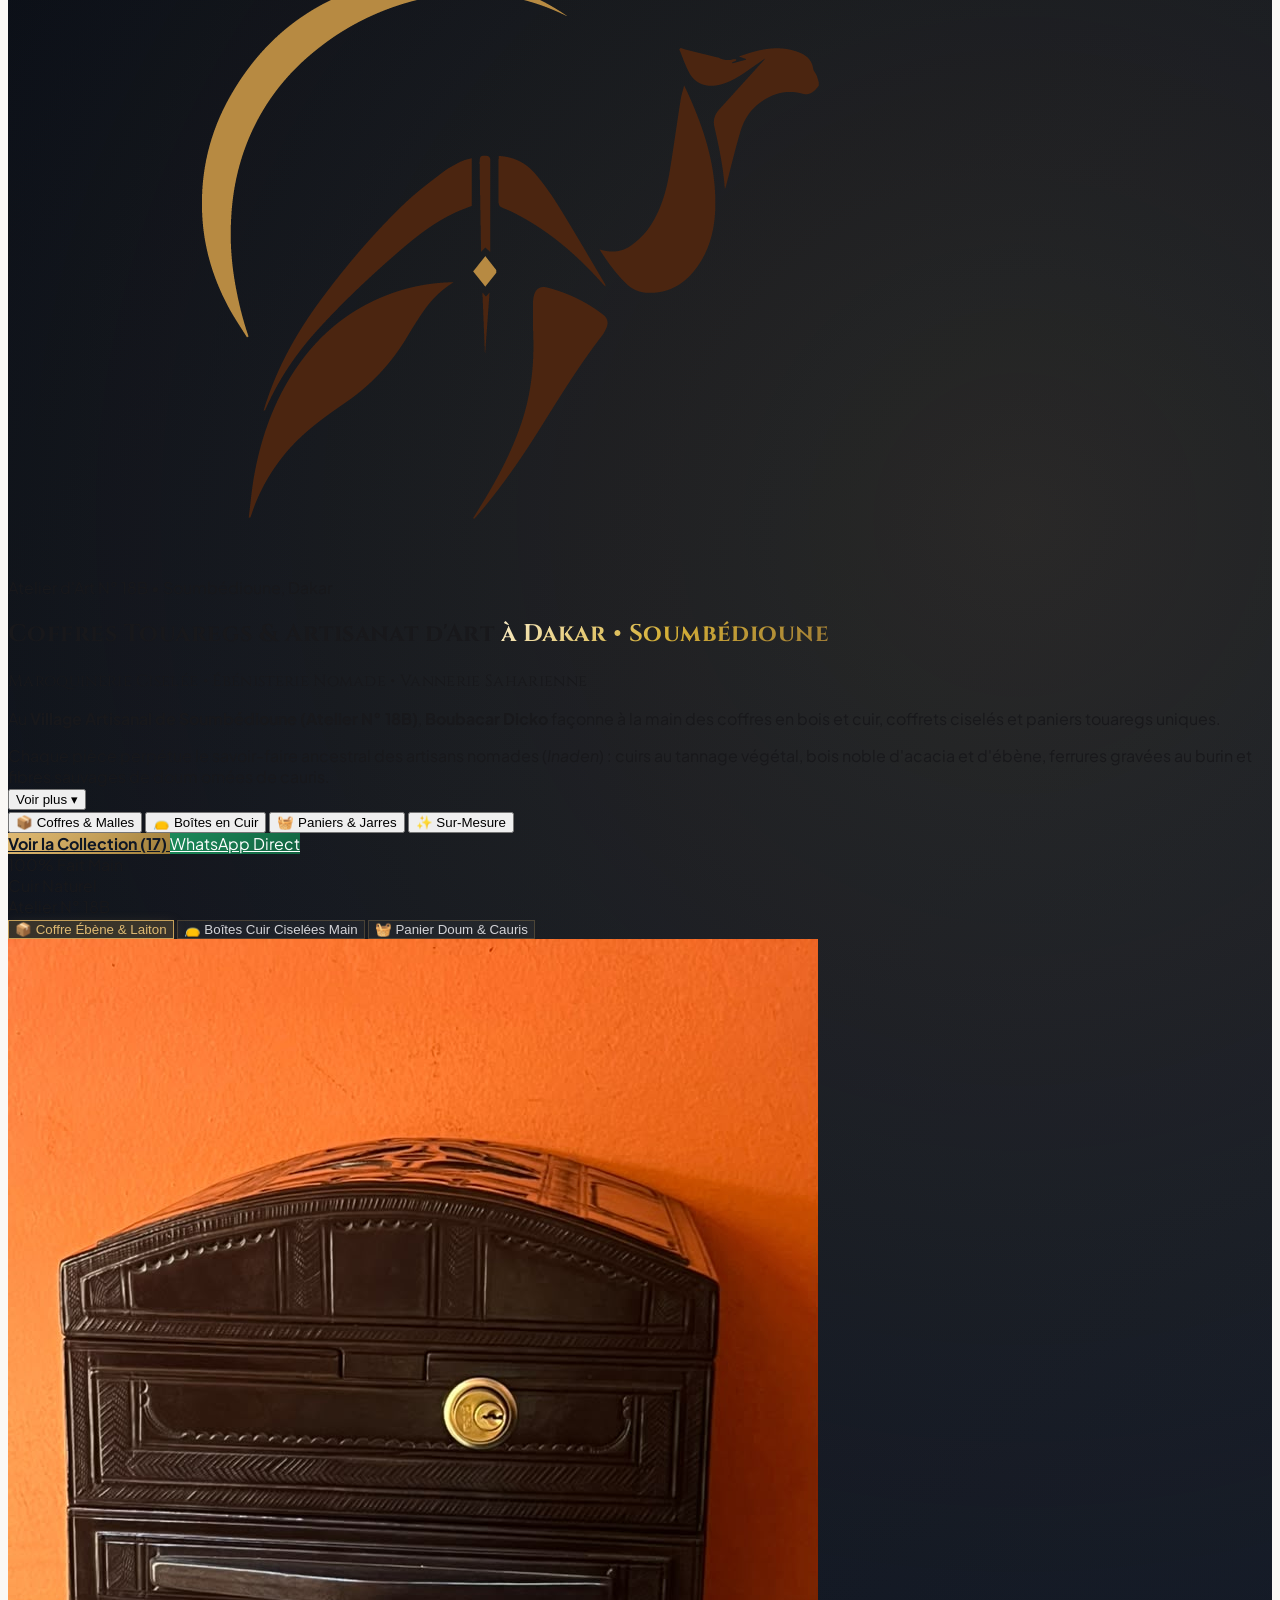
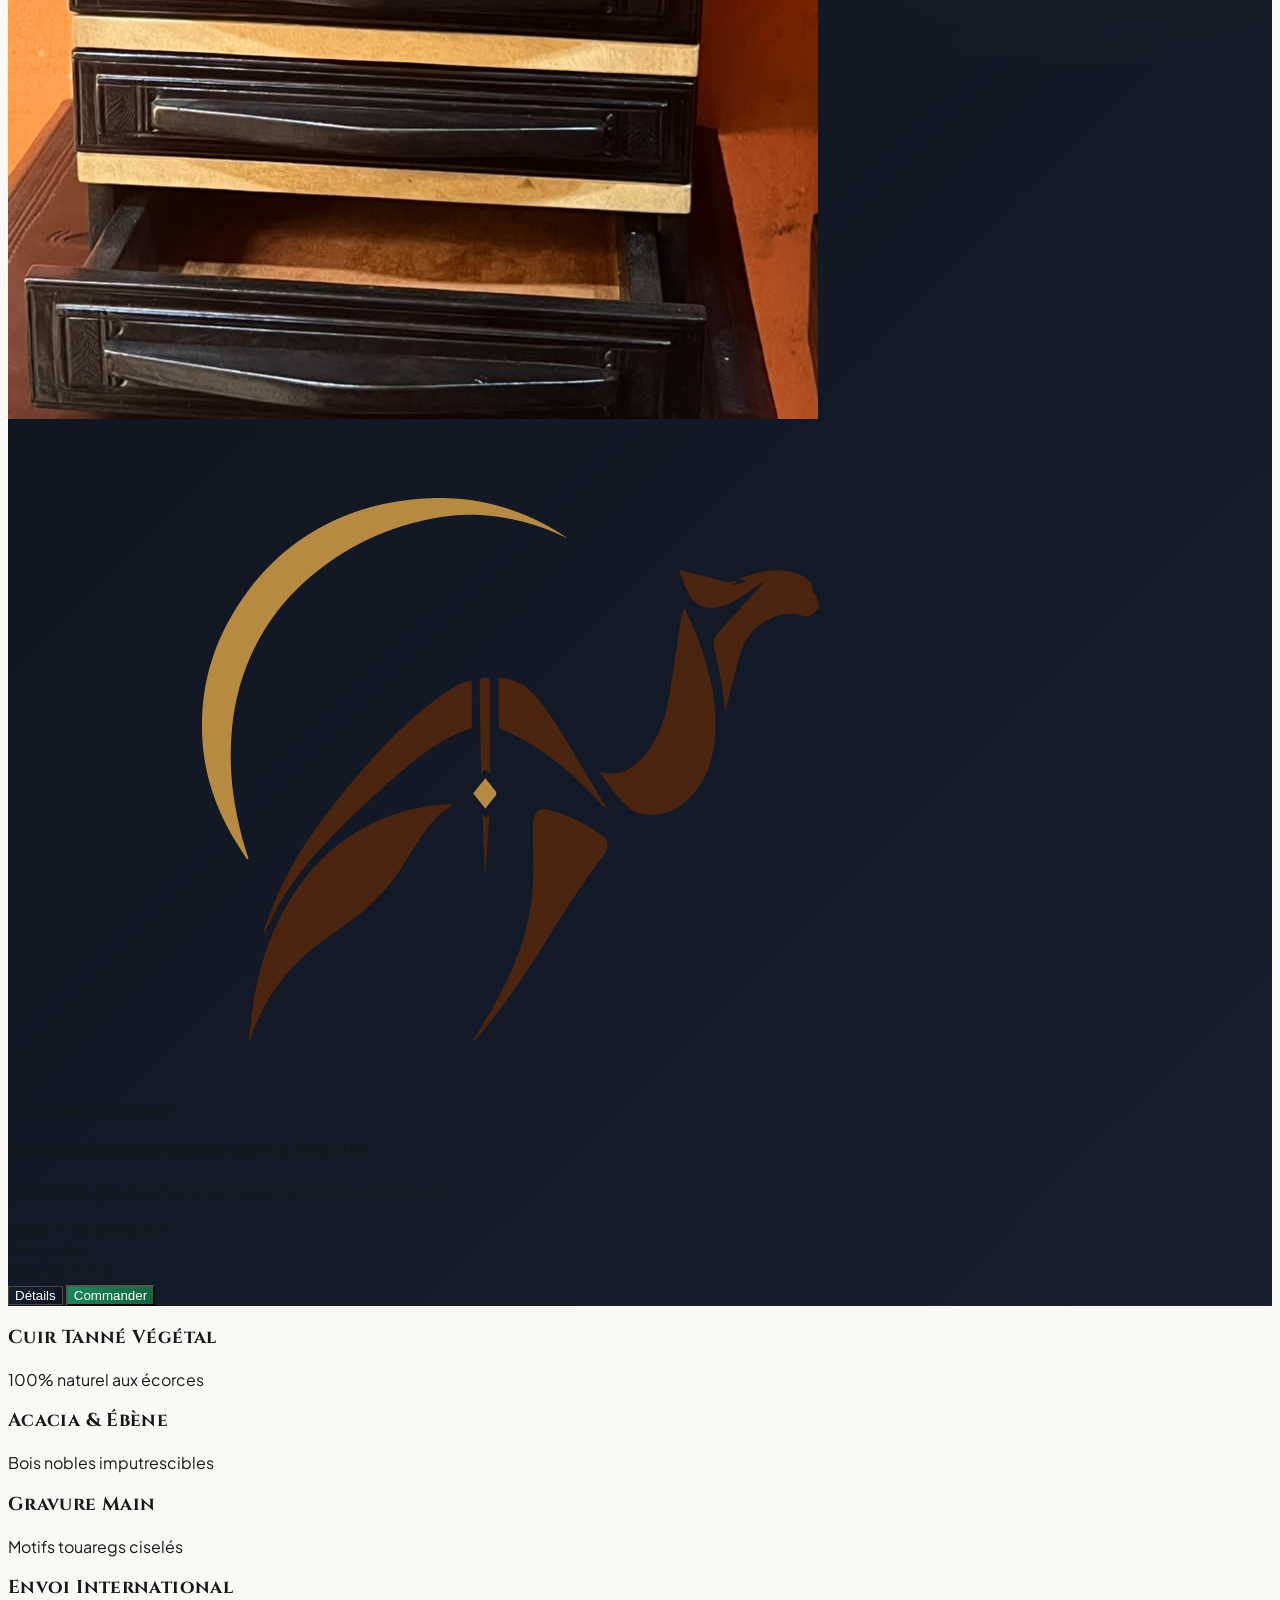
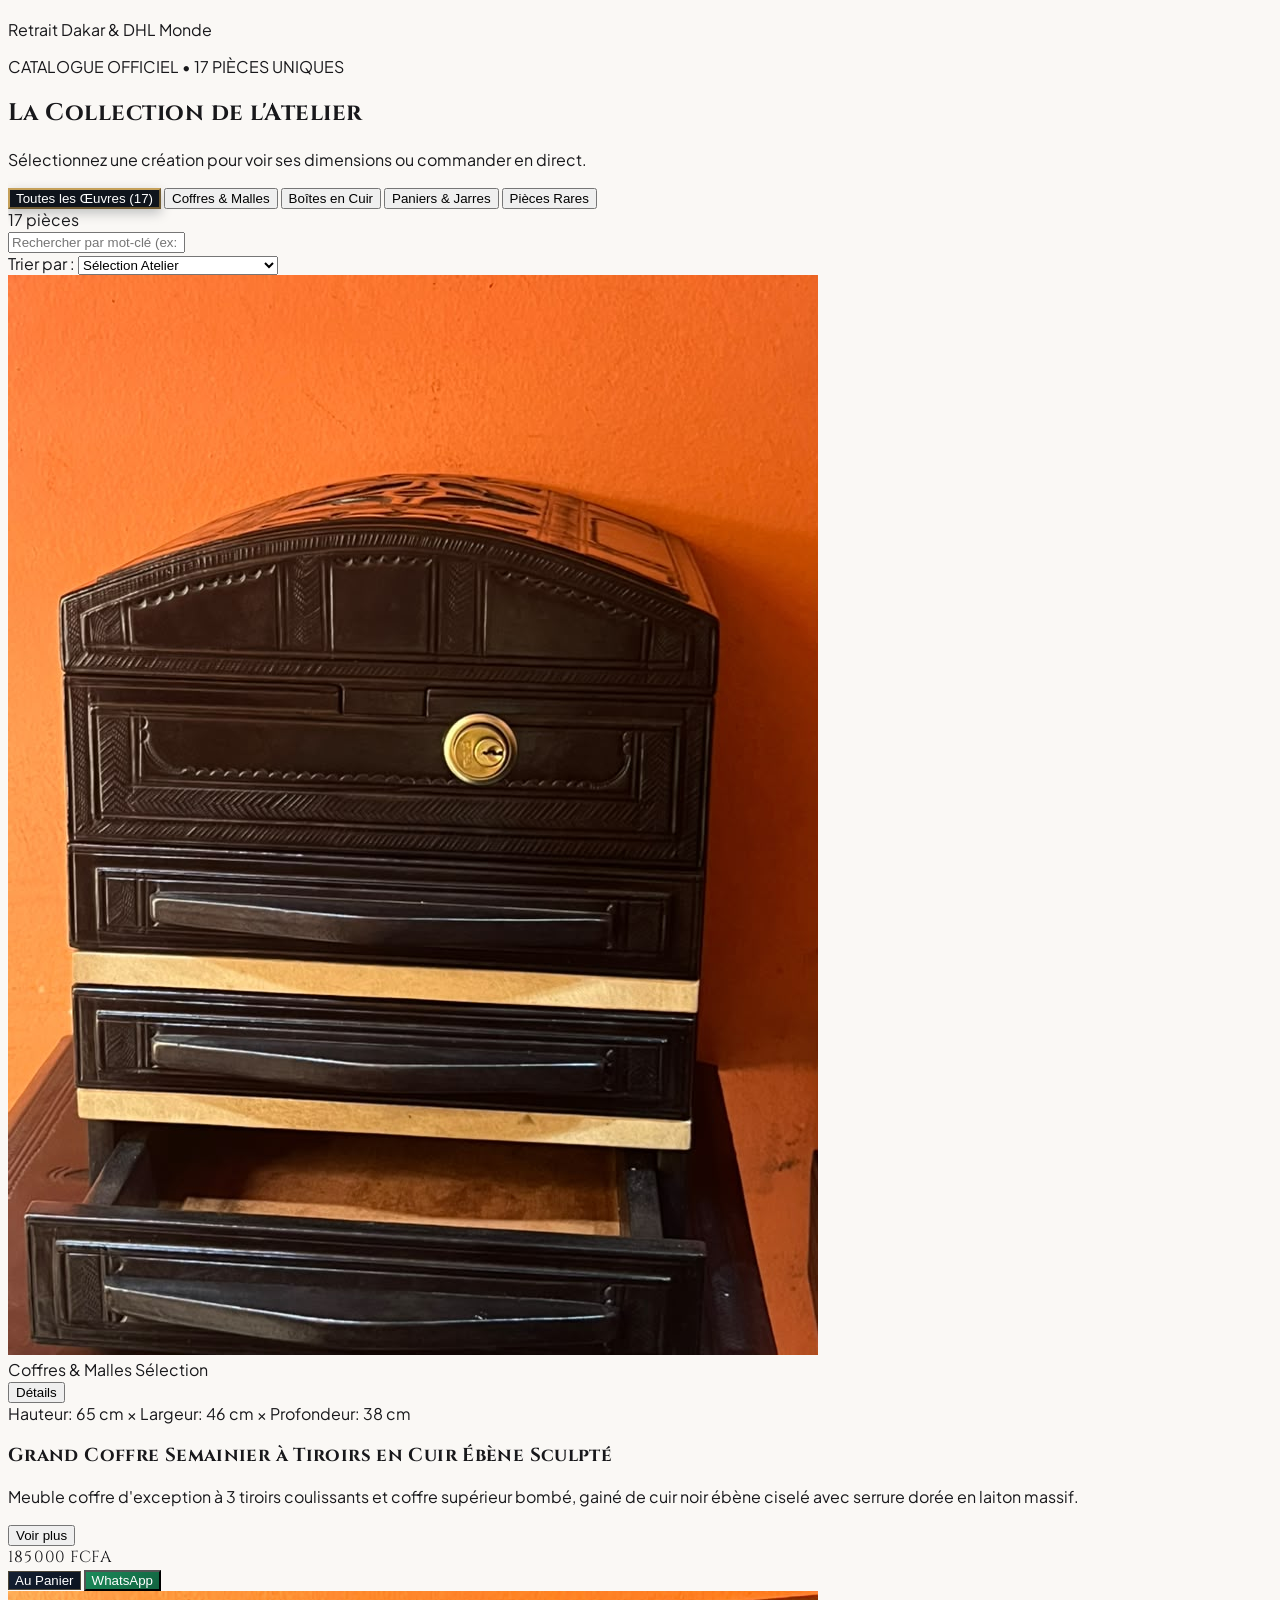
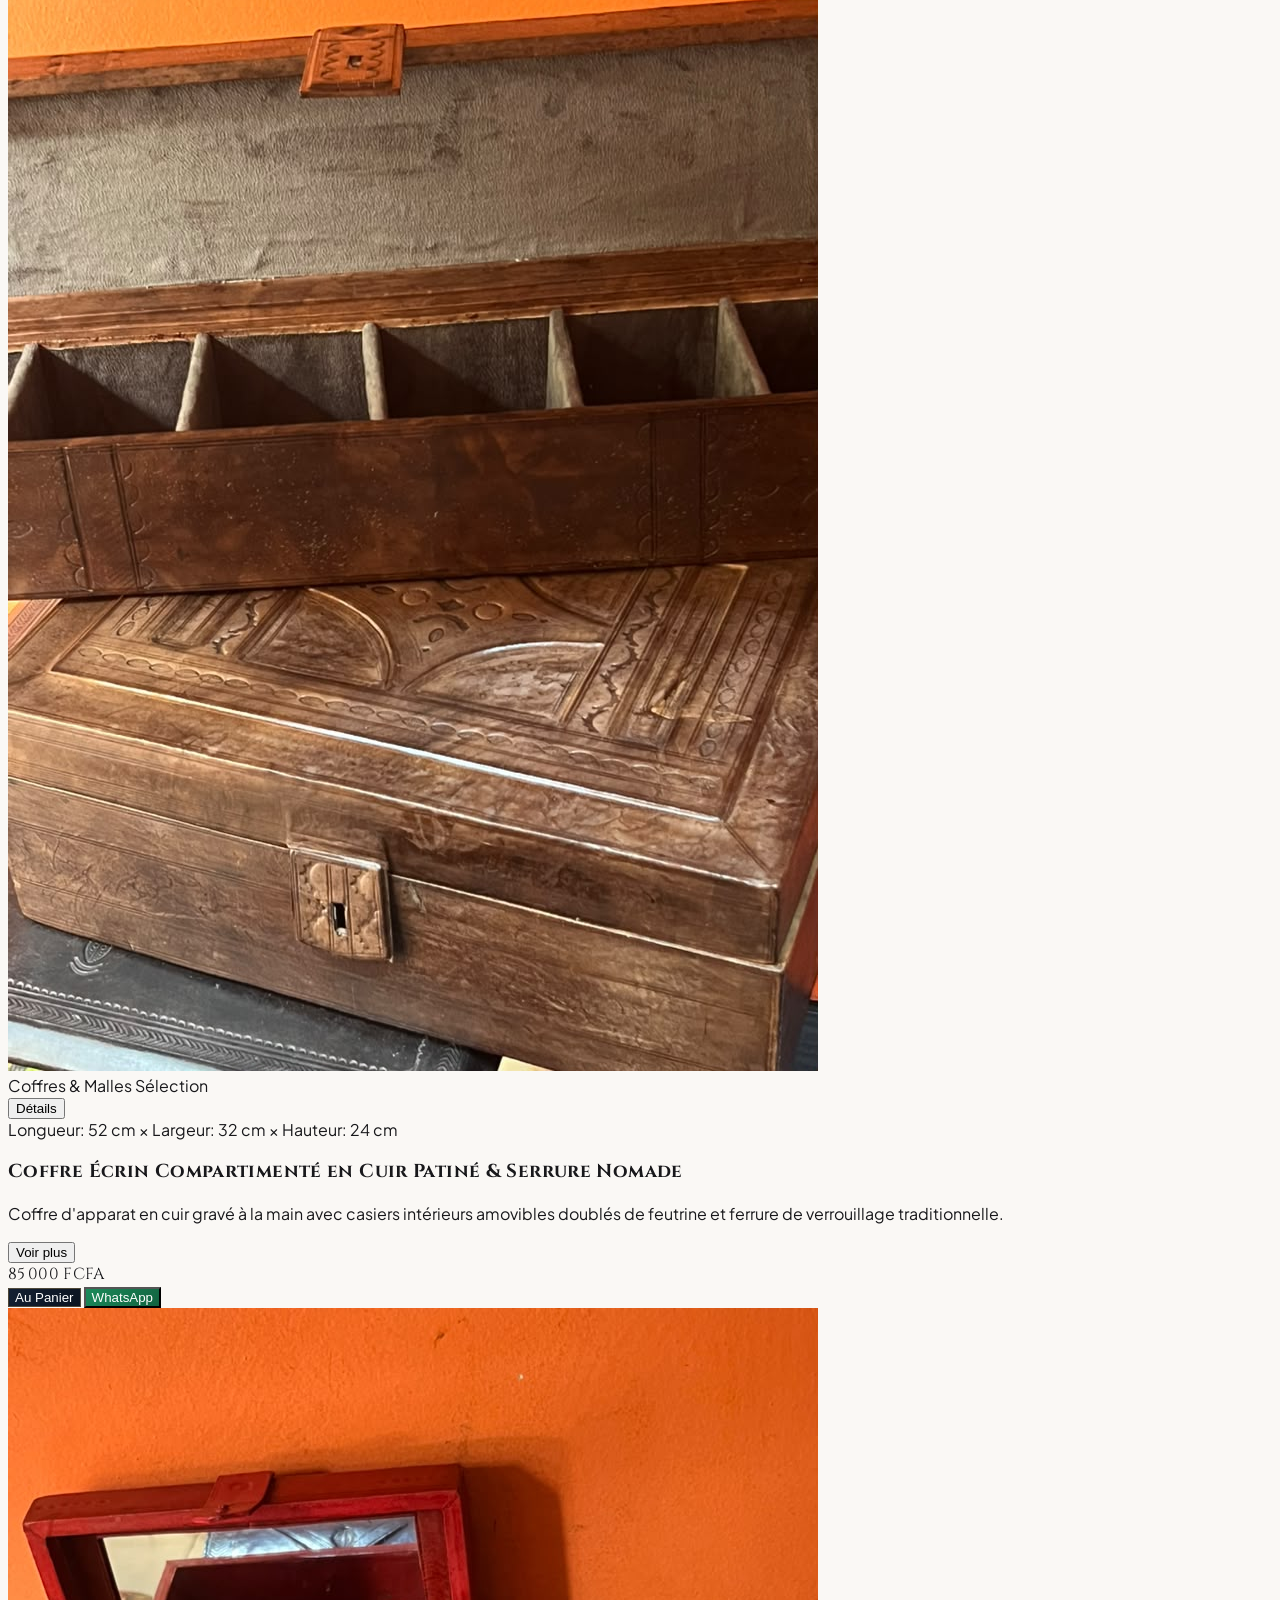
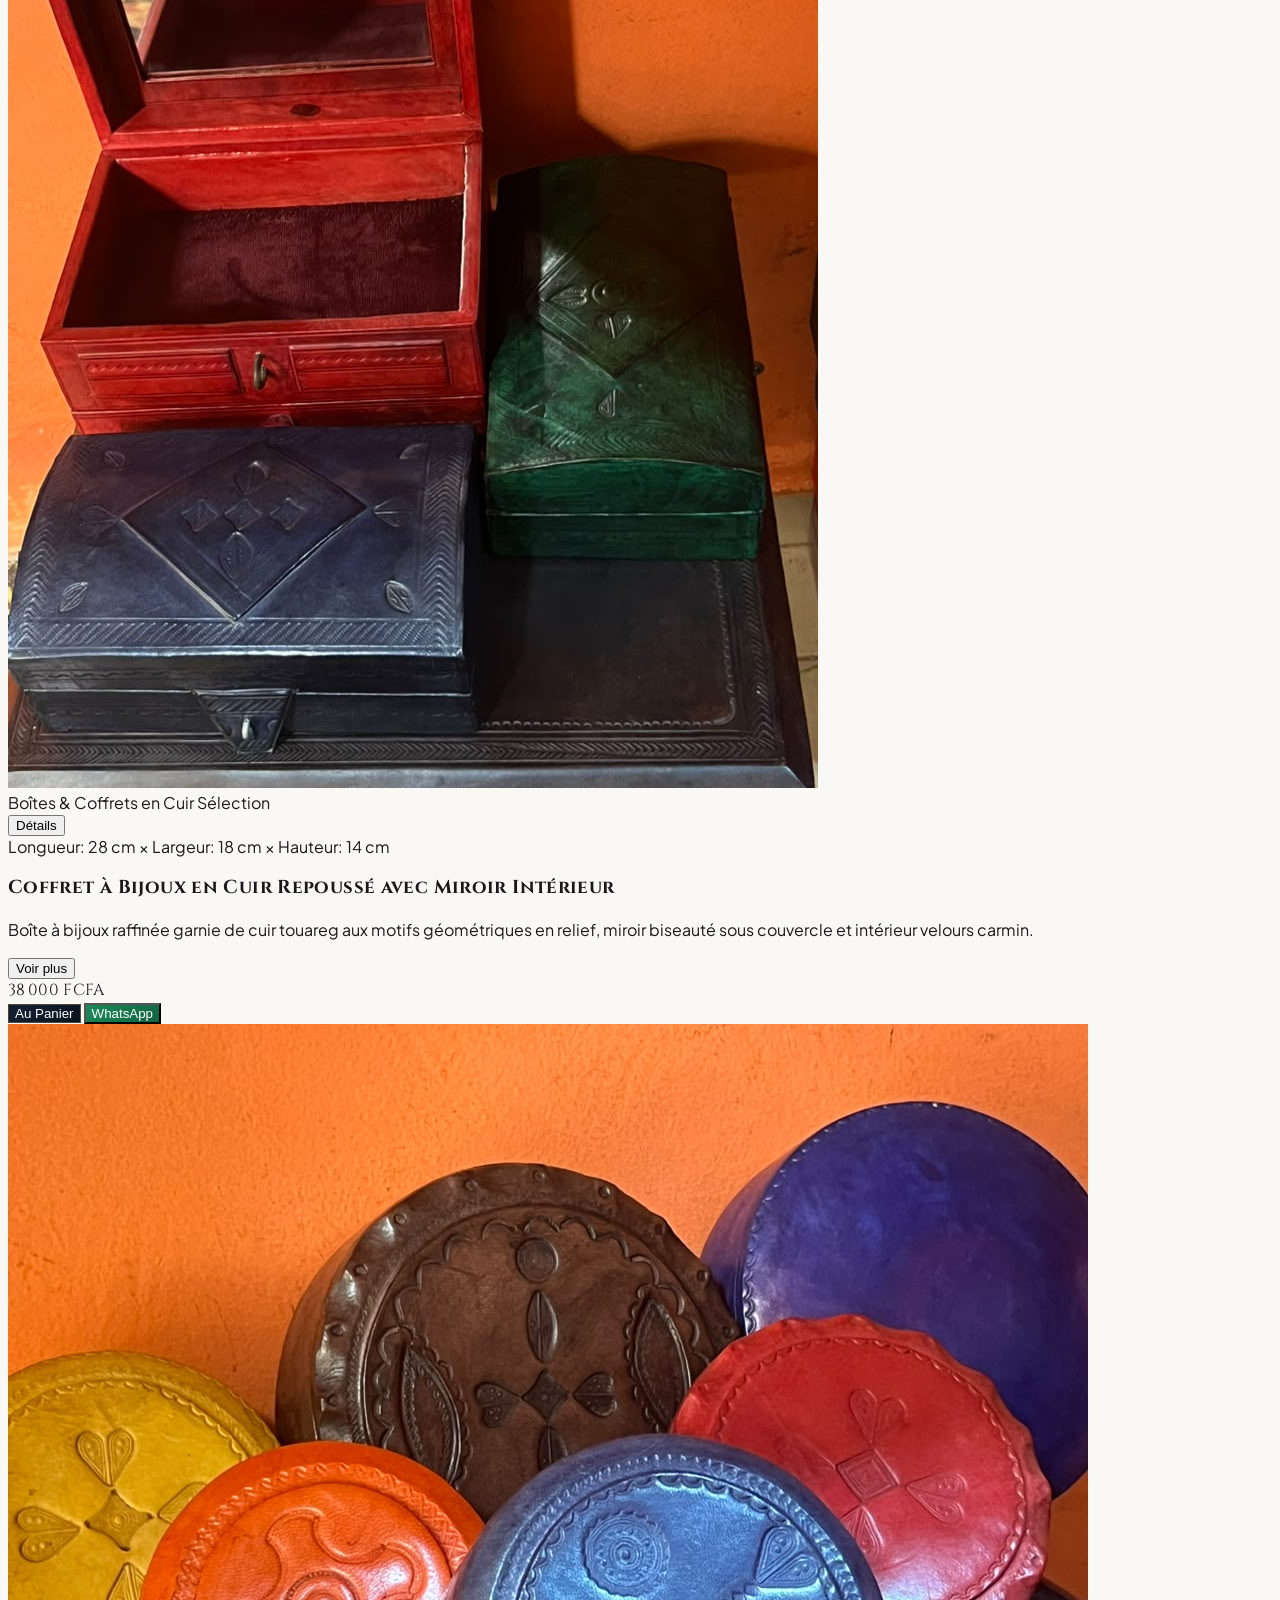
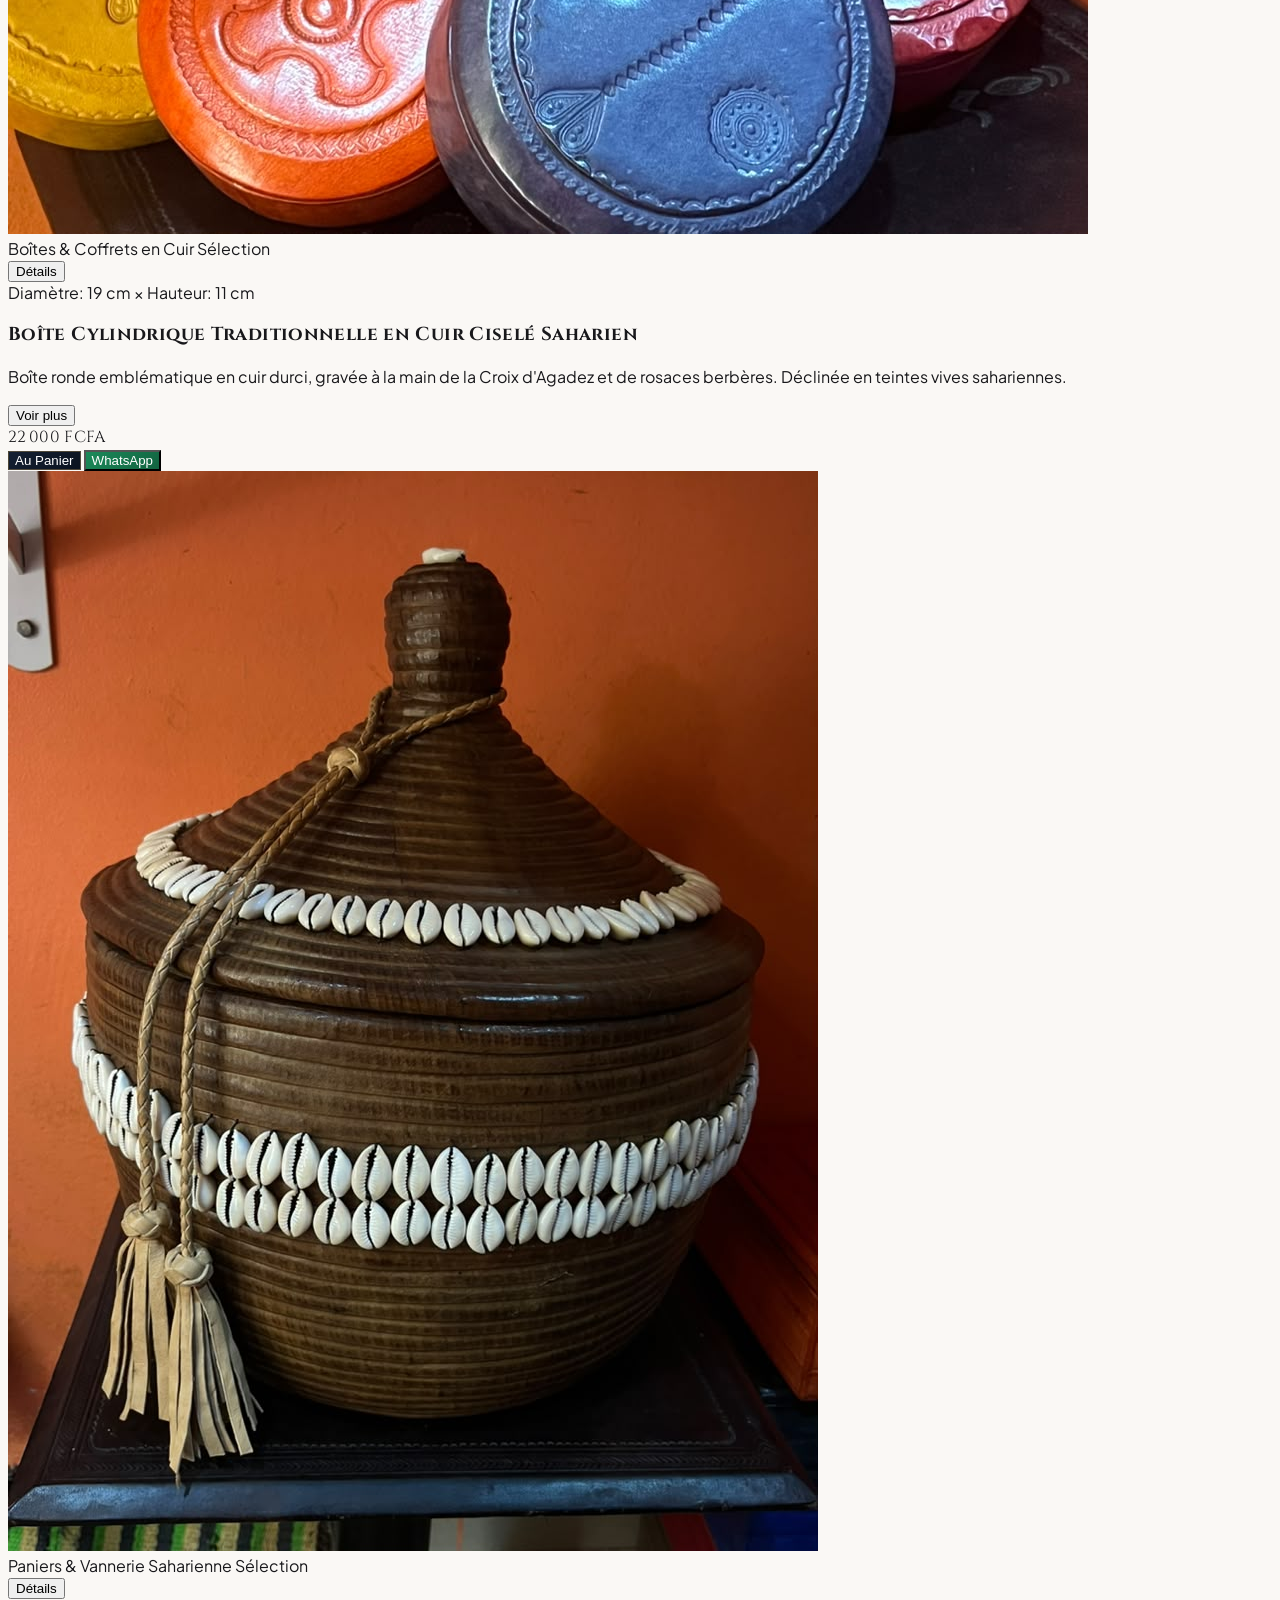
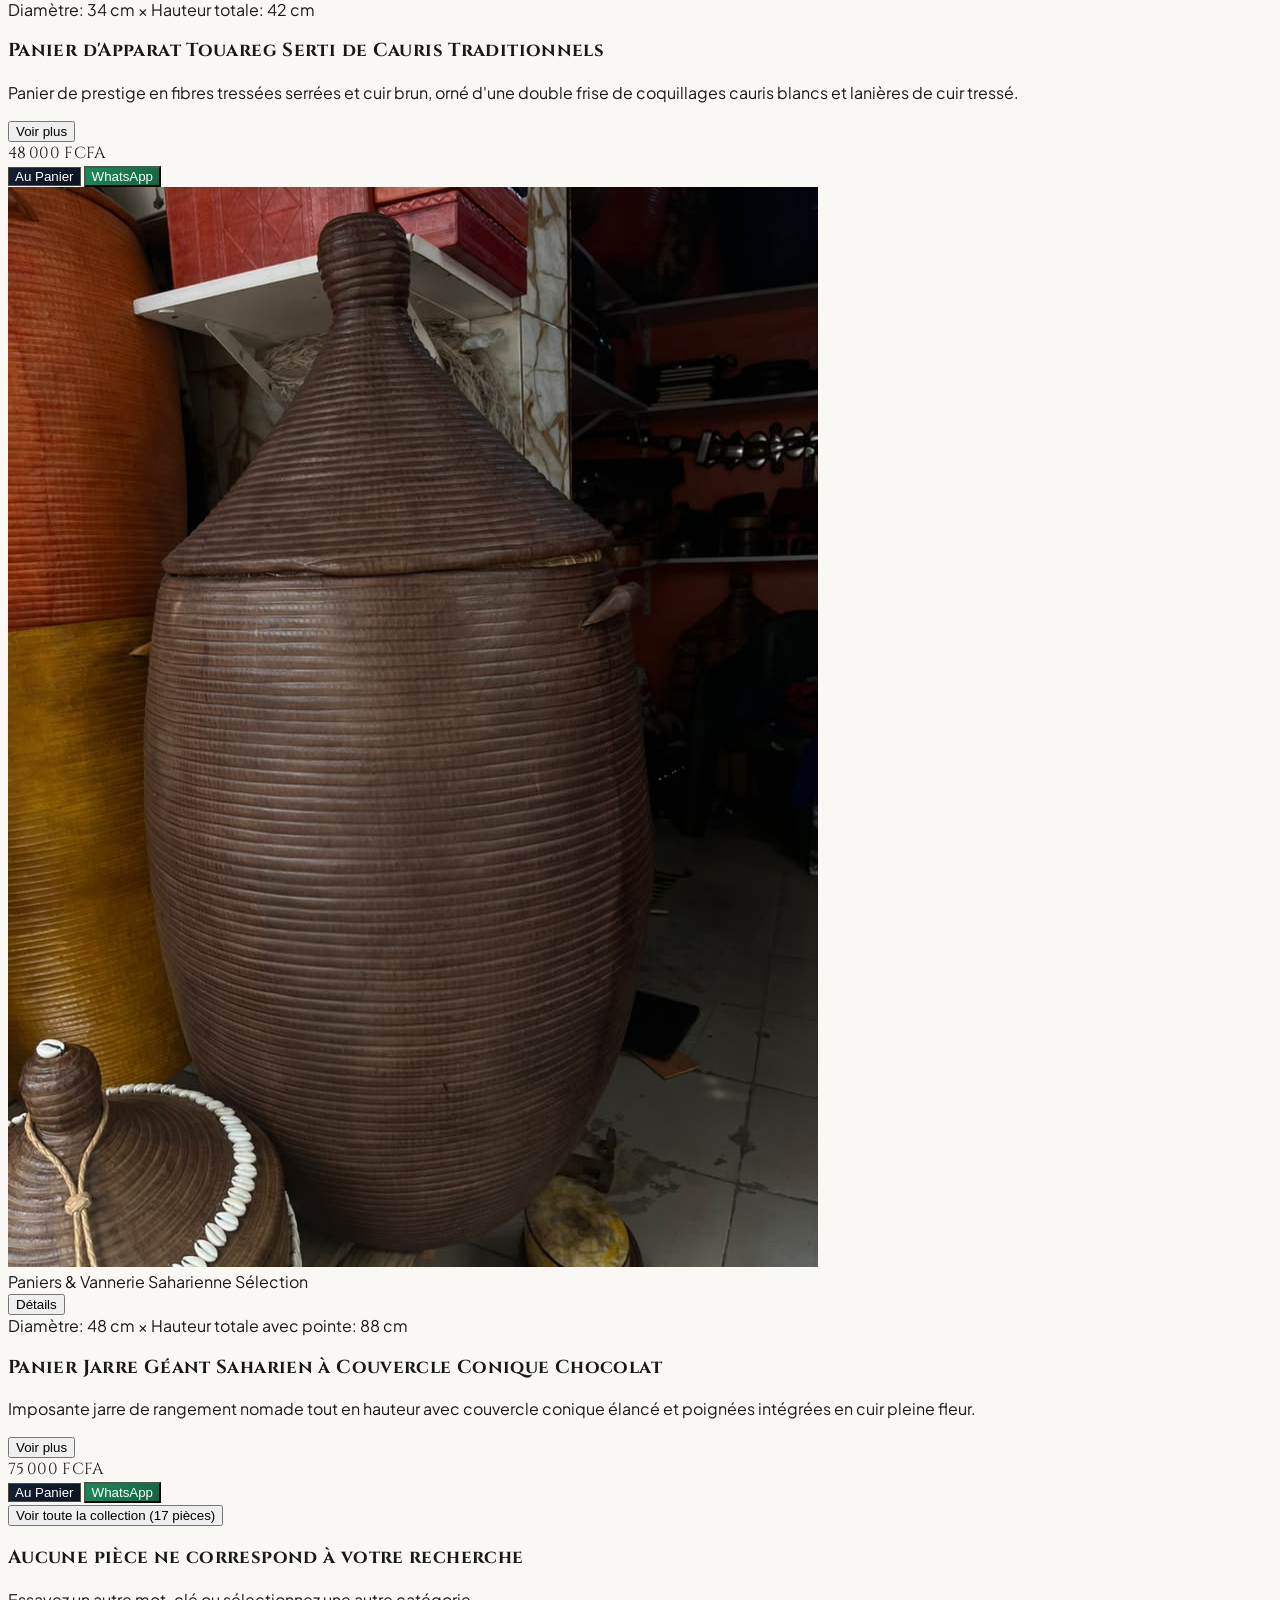
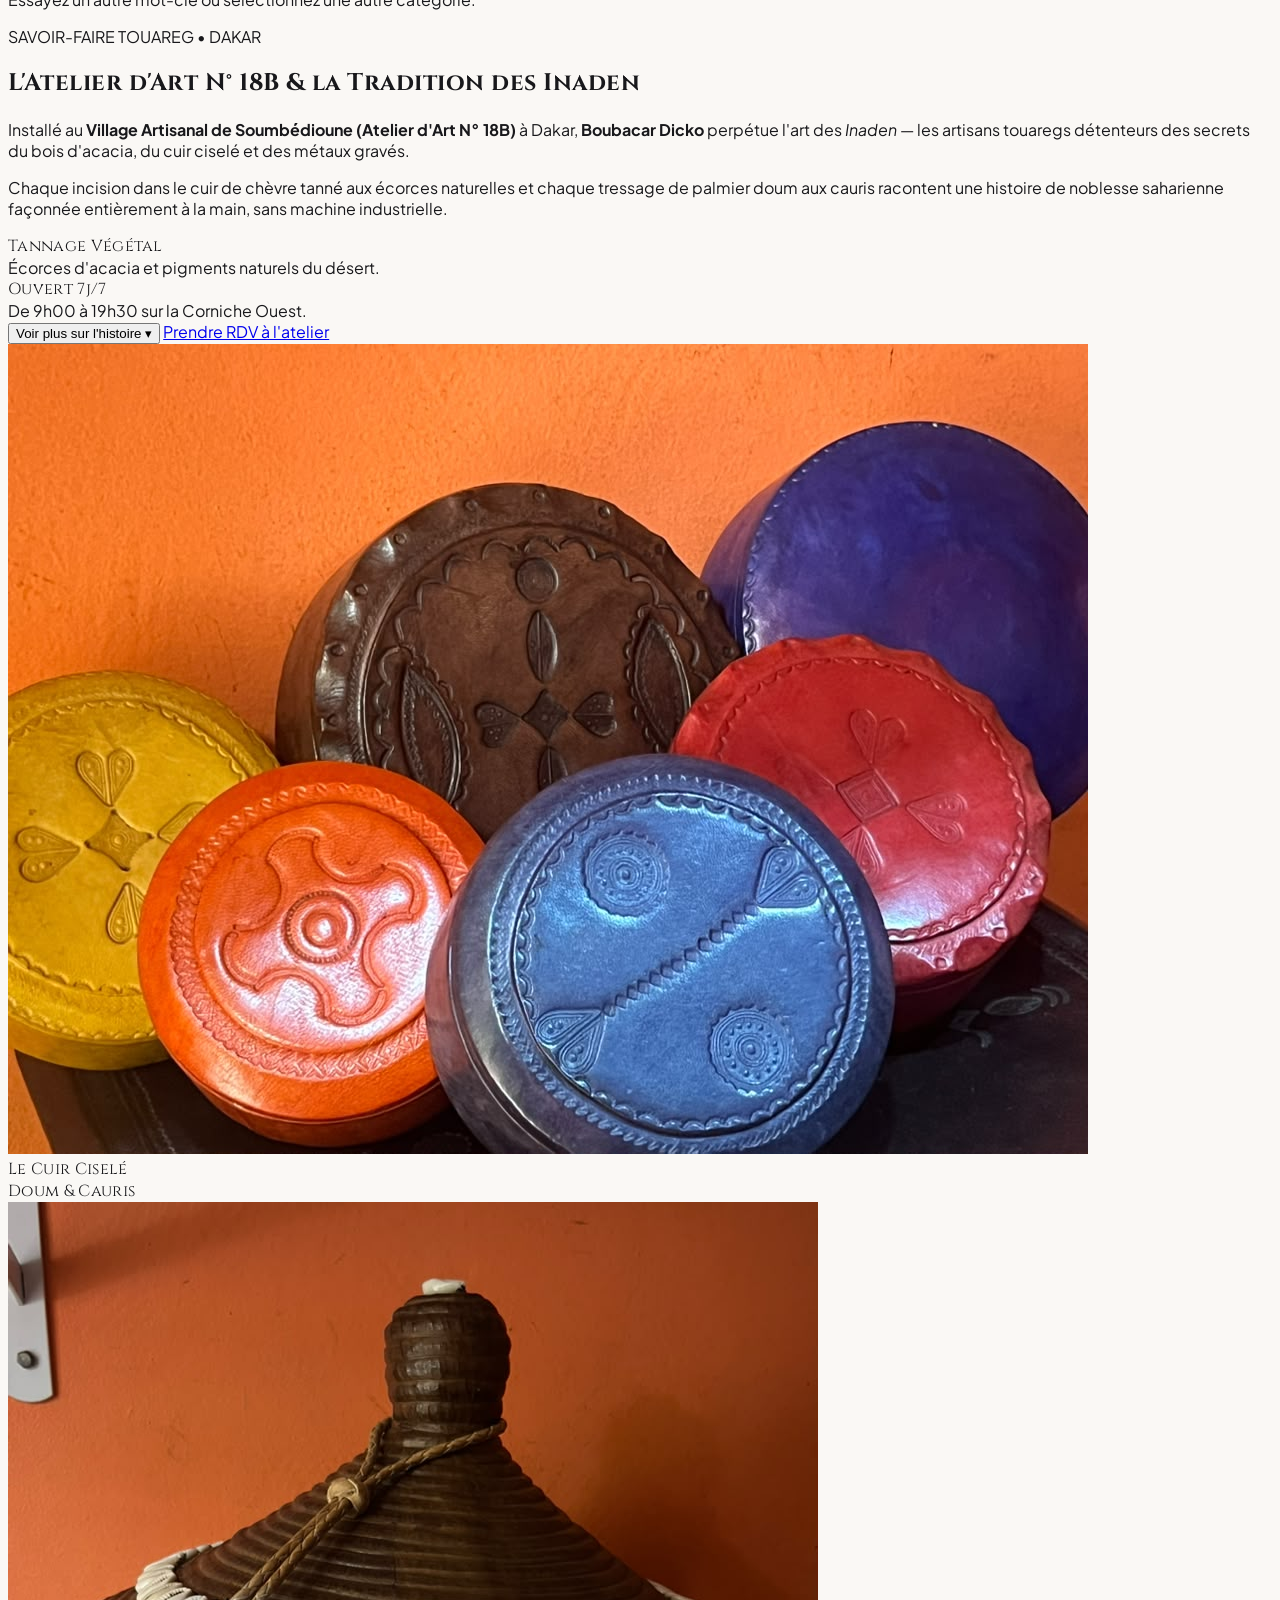
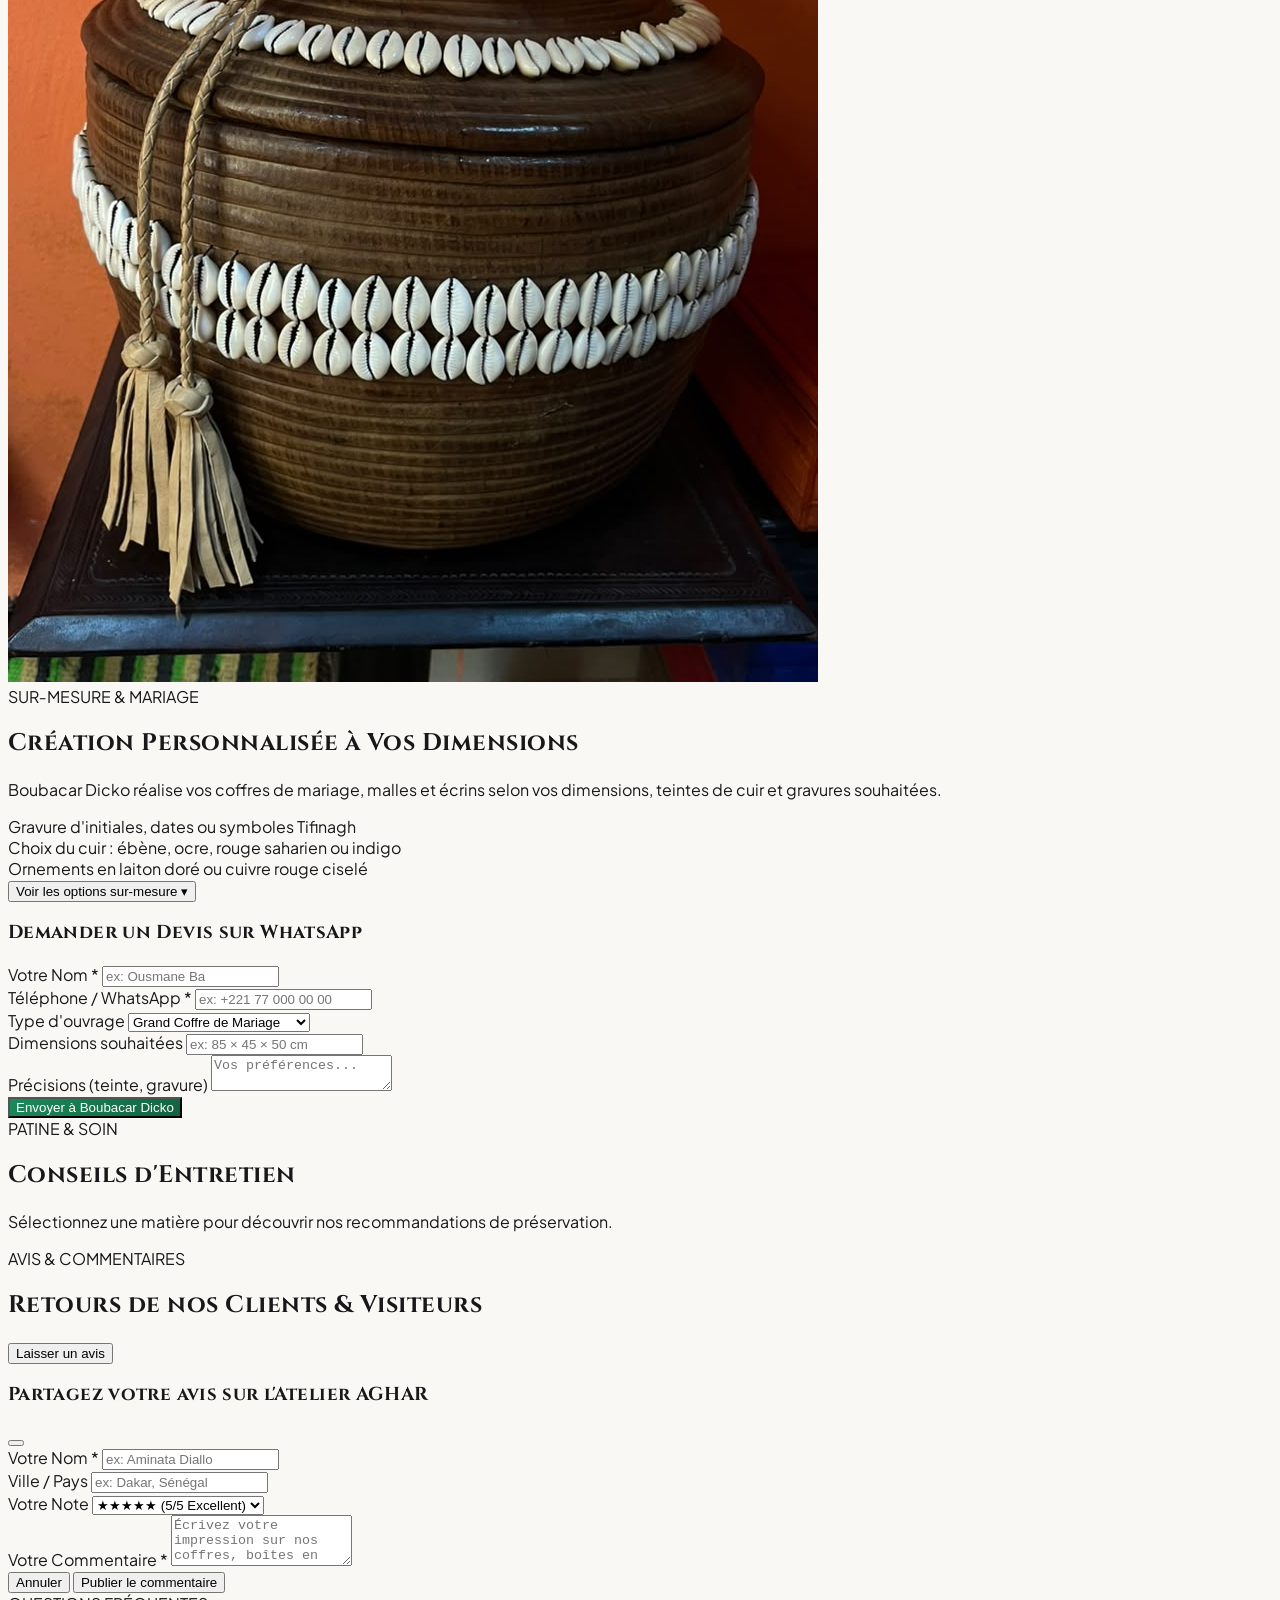
==== commit 019e5ea2: "Empecher le retour a la ligne sur Sur-mesure (whitespace-nowrap et trait d union insecable)" ====
--- a/index.html
+++ b/index.html
@@ -145,14 +145,14 @@
             </a>
 
             <!-- 2. Menu Central Fixe Unifié (Desktop & Laptop lg+) : 7 Liens Directs -->
-            <nav class="hidden lg:flex items-center gap-1 xl:gap-2 bg-white/95 px-3.5 py-1.5 rounded-full border border-stone-200/90 shadow-xs backdrop-blur-md">
-                <a href="#accueil" class="px-3 py-1.5 rounded-full text-[11px] uppercase font-bold tracking-[0.14em] text-stone-800 hover:text-[#9A7836] hover:bg-stone-100/80 transition-all">Accueil</a>
-                <a href="#catalogue" class="px-3 py-1.5 rounded-full text-[11px] uppercase font-bold tracking-[0.14em] text-stone-800 hover:text-[#9A7836] hover:bg-stone-100/80 transition-all">Catalogue</a>
-                <a href="#atelier" class="px-3 py-1.5 rounded-full text-[11px] uppercase font-bold tracking-[0.14em] text-stone-800 hover:text-[#9A7836] hover:bg-stone-100/80 transition-all">Atelier</a>
-                <a href="#surmesure" class="px-3 py-1.5 rounded-full text-[11px] uppercase font-bold tracking-[0.14em] text-stone-800 hover:text-[#9A7836] hover:bg-stone-100/80 transition-all">Sur-mesure</a>
-                <a href="#entretien" class="px-3 py-1.5 rounded-full text-[11px] uppercase font-bold tracking-[0.14em] text-stone-800 hover:text-[#9A7836] hover:bg-stone-100/80 transition-all">Entretien</a>
-                <a href="#avis" class="px-3 py-1.5 rounded-full text-[11px] uppercase font-bold tracking-[0.14em] text-stone-800 hover:text-[#9A7836] hover:bg-stone-100/80 transition-all">Avis</a>
-                <a href="#contact" class="px-3 py-1.5 rounded-full text-[11px] uppercase font-bold tracking-[0.14em] text-stone-800 hover:text-[#9A7836] hover:bg-stone-100/80 transition-all">Contact</a>
+            <nav class="hidden lg:flex items-center flex-nowrap shrink-0 gap-0.5 xl:gap-1.5 bg-white/95 px-3 py-1.5 rounded-full border border-stone-200/90 shadow-xs backdrop-blur-md">
+                <a href="#accueil" class="whitespace-nowrap shrink-0 px-2.5 xl:px-3 py-1.5 rounded-full text-[11px] uppercase font-bold tracking-[0.12em] xl:tracking-[0.14em] text-stone-800 hover:text-[#9A7836] hover:bg-stone-100/80 transition-all">Accueil</a>
+                <a href="#catalogue" class="whitespace-nowrap shrink-0 px-2.5 xl:px-3 py-1.5 rounded-full text-[11px] uppercase font-bold tracking-[0.12em] xl:tracking-[0.14em] text-stone-800 hover:text-[#9A7836] hover:bg-stone-100/80 transition-all">Catalogue</a>
+                <a href="#atelier" class="whitespace-nowrap shrink-0 px-2.5 xl:px-3 py-1.5 rounded-full text-[11px] uppercase font-bold tracking-[0.12em] xl:tracking-[0.14em] text-stone-800 hover:text-[#9A7836] hover:bg-stone-100/80 transition-all">Atelier</a>
+                <a href="#surmesure" class="whitespace-nowrap shrink-0 px-2.5 xl:px-3 py-1.5 rounded-full text-[11px] uppercase font-bold tracking-[0.12em] xl:tracking-[0.14em] text-stone-800 hover:text-[#9A7836] hover:bg-stone-100/80 transition-all">Sur&#8209;mesure</a>
+                <a href="#entretien" class="whitespace-nowrap shrink-0 px-2.5 xl:px-3 py-1.5 rounded-full text-[11px] uppercase font-bold tracking-[0.12em] xl:tracking-[0.14em] text-stone-800 hover:text-[#9A7836] hover:bg-stone-100/80 transition-all">Entretien</a>
+                <a href="#avis" class="whitespace-nowrap shrink-0 px-2.5 xl:px-3 py-1.5 rounded-full text-[11px] uppercase font-bold tracking-[0.12em] xl:tracking-[0.14em] text-stone-800 hover:text-[#9A7836] hover:bg-stone-100/80 transition-all">Avis</a>
+                <a href="#contact" class="whitespace-nowrap shrink-0 px-2.5 xl:px-3 py-1.5 rounded-full text-[11px] uppercase font-bold tracking-[0.12em] xl:tracking-[0.14em] text-stone-800 hover:text-[#9A7836] hover:bg-stone-100/80 transition-all">Contact</a>
             </nav>
 
             <!-- 3. Actions (Droite) : Recherche, Devise, Panier, WhatsApp -->
@@ -217,7 +217,7 @@
                     <i data-lucide="chevron-right" class="w-3.5 h-3.5 text-stone-400"></i>
                 </a>
                 <a href="#surmesure" onclick="closeMobileMenu()" class="p-2.5 bg-white hover:bg-stone-100 rounded-xl border border-stone-200 flex items-center justify-between transition-colors">
-                    <span class="flex items-center gap-2.5"><i data-lucide="sparkles" class="w-4 h-4 text-[#C5A059]"></i> Sur-mesure</span>
+                    <span class="flex items-center gap-2.5 whitespace-nowrap"><i data-lucide="sparkles" class="w-4 h-4 text-[#C5A059]"></i> Sur&#8209;mesure</span>
                     <i data-lucide="chevron-right" class="w-3.5 h-3.5 text-stone-400"></i>
                 </a>
                 <a href="#entretien" onclick="closeMobileMenu()" class="p-2.5 bg-white hover:bg-stone-100 rounded-xl border border-stone-200 flex items-center justify-between transition-colors">
@@ -313,9 +313,9 @@
                                 <span>🧺</span>
                                 <span class="truncate">Paniers & Jarres</span>
                             </button>
-                            <button onclick="selectCategoryAndScroll('surmesure')" class="px-3 py-2 rounded-xl bg-white/10 hover:bg-[#C5A059]/20 border border-[#C5A059]/40 text-xs font-semibold text-stone-200 hover:text-[#C5A059] transition-all flex items-center justify-center sm:justify-start gap-1.5">
+                            <button onclick="selectCategoryAndScroll('surmesure')" class="px-3 py-2 rounded-xl bg-white/10 hover:bg-[#C5A059]/20 border border-[#C5A059]/40 text-xs font-semibold text-stone-200 hover:text-[#C5A059] transition-all flex items-center justify-center sm:justify-start gap-1.5 whitespace-nowrap">
                                 <span>✨</span>
-                                <span class="truncate">Sur-Mesure</span>
+                                <span class="whitespace-nowrap">Sur&#8209;Mesure</span>
                             </button>
                         </div>
                     </div>
@@ -639,8 +639,8 @@
             <div class="grid grid-cols-1 lg:grid-cols-12 gap-10 items-center">
                 
                 <div class="lg:col-span-5 space-y-4">
-                    <span class="text-[10px] uppercase font-extrabold tracking-[0.22em] text-[#C5A059] bg-[#0F141C] px-3.5 py-1.5 rounded-full border border-[#C5A059]/40">
-                        SUR-MESURE & MARIAGE
+                    <span class="text-[10px] uppercase font-extrabold tracking-[0.22em] text-[#C5A059] bg-[#0F141C] px-3.5 py-1.5 rounded-full border border-[#C5A059]/40 whitespace-nowrap inline-block">
+                        SUR&#8209;MESURE & MARIAGE
                     </span>
                     <h2 class="text-2xl sm:text-3xl font-extrabold font-heading text-stone-900 leading-tight">
                         Création Personnalisée à Vos Dimensions
@@ -662,8 +662,8 @@
                             <span>Ornements en laiton doré ou cuivre rouge ciselé</span>
                         </div>
                     </div>
-                    <button type="button" onclick="toggleSectionMore('surMesureMore', this, 'Voir les options sur-mesure ▾', 'Masquer les options ▴')" class="text-xs font-bold text-[#9A7836] hover:text-[#0F141C] transition-colors inline-flex items-center gap-1">
-                        <span>Voir les options sur-mesure ▾</span>
+                    <button type="button" onclick="toggleSectionMore('surMesureMore', this, 'Voir les options sur&#8209;mesure ▾', 'Masquer les options ▴')" class="text-xs font-bold text-[#9A7836] hover:text-[#0F141C] transition-colors inline-flex items-center gap-1 whitespace-nowrap">
+                        <span>Voir les options sur&#8209;mesure ▾</span>
                     </button>
                 </div>
 
